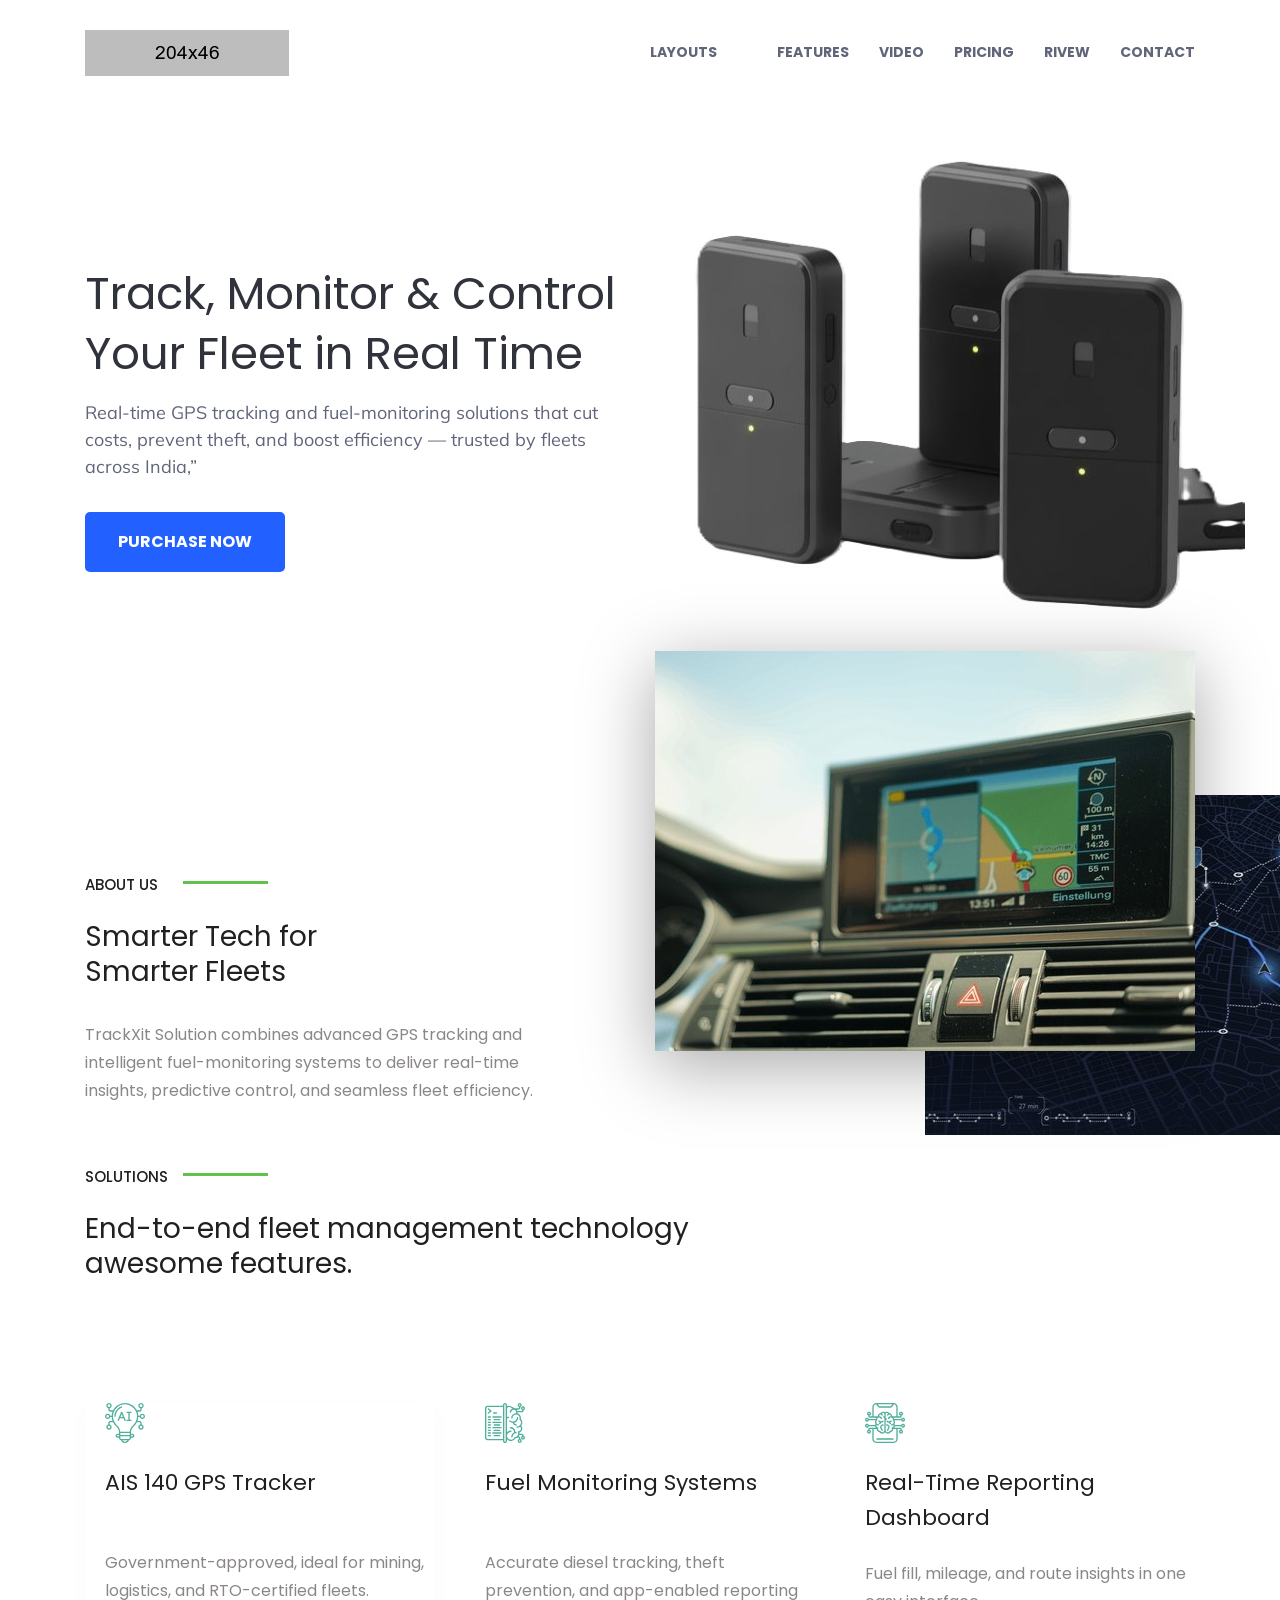
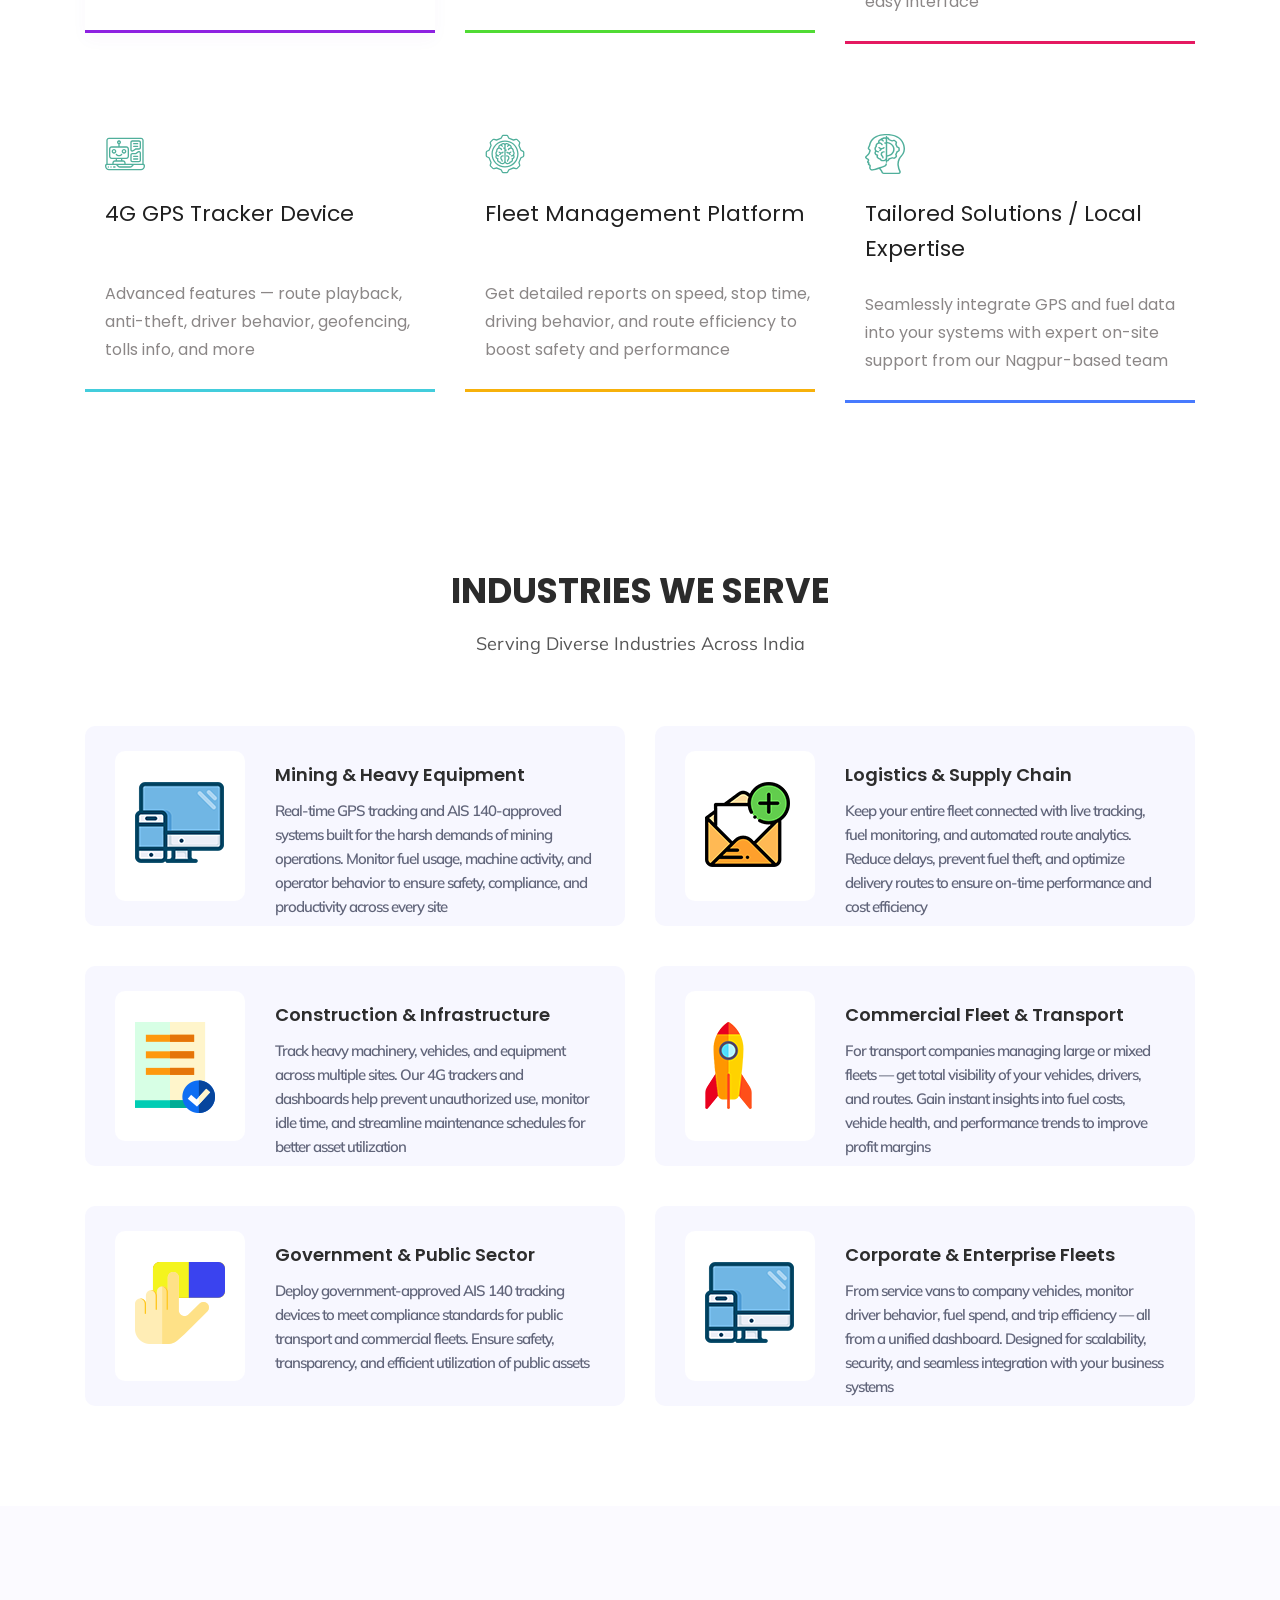
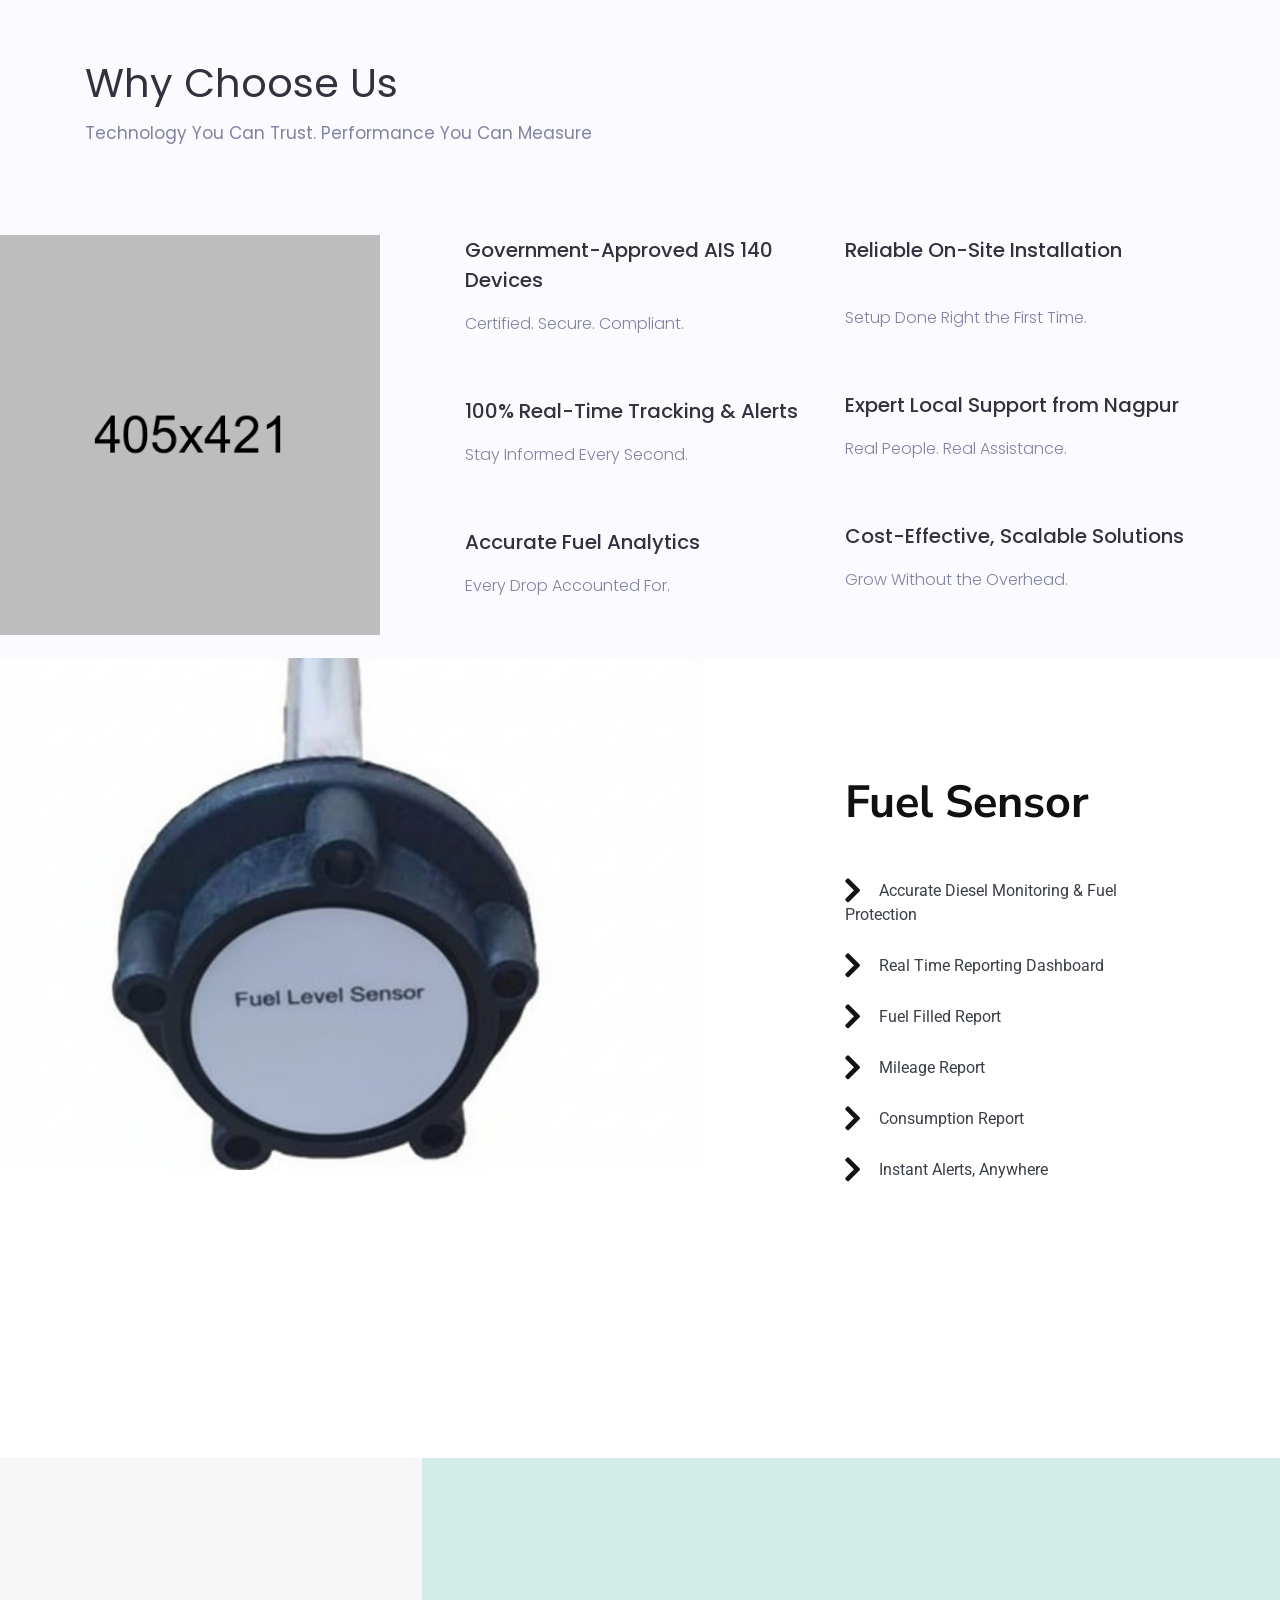
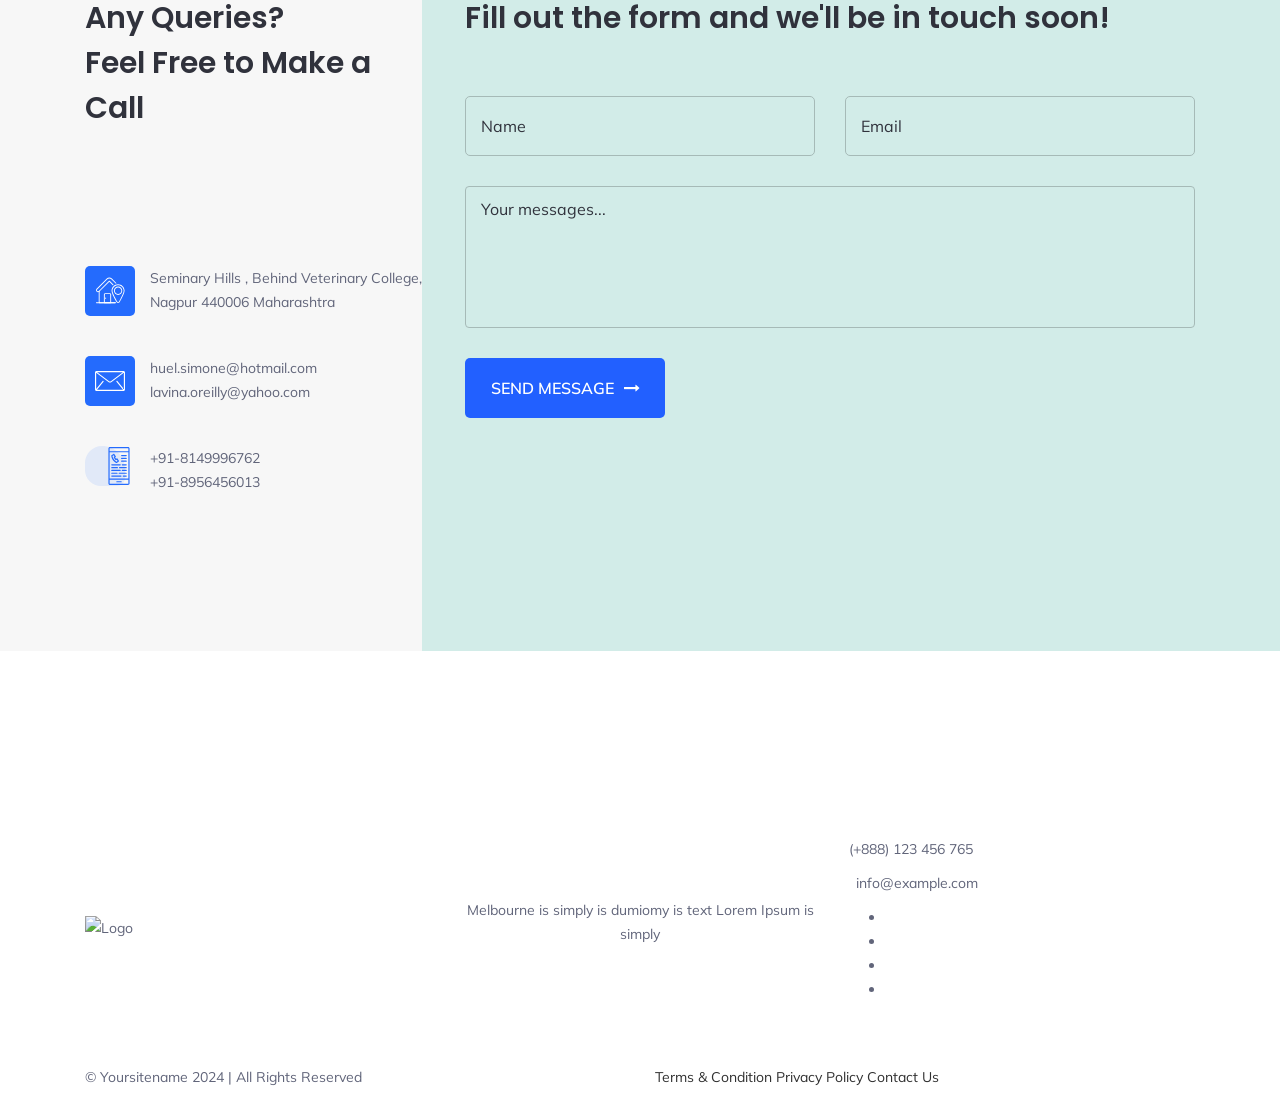
==== index.html @ 9ac04f07 "Add" ====
<!doctype html>
<html class="no-js" lang="zxx">

<head>
	<meta charset="utf-8">
	<meta http-equiv="x-ua-compatible" content="ie=edge">
	<meta name="description"
		content="bizes is a multipurpose buisness template suitable for agency, business, consultant, corporate, creative, finance, portfolio, startup, trading  or any other business website">
	<meta name="keywords" content="bizes, Bootstrap, Construction, finance, Real Estate, Corporate, Template ">
	<meta name="author" content="Masud Rana">
	<meta name="viewport" content="width=device-width, initial-scale=1">
	<!-- Site Title -->
	<title>TRACKXIT SOLUTION</title>
	<link rel=icon href="assets/img/gps.png" sizes="20x20" type="image/png">
	<!-- Favicon -->
	<!-- <link rel="shortcut icon" href="assets/img/favicon.ico" > -->
	<!-- All CSS Here -->
	<!-- Bootstrap 4.2.0 CSS -->
	<link rel="stylesheet" href="assets/css/bootstrap.min.css">
	<!-- This file contents all plugings CSS -->
	<link rel="stylesheet" href="assets/css/theme-plugins.css">
	<!-- Style CSS -->
	<link rel="stylesheet" href="style.css">
	<!-- Responsive CSS -->
	<link rel="stylesheet" href="assets/css/responsive.css">
</head>

<body>
	<!--[if lt IE 8]>
            <p class="browserupgrade">You are using an <strong>outdated</strong> browser. Please <a href="http://browsehappy.com/">upgrade your browser</a> to improve your experience.</p>
        <![endif]-->
	<!-- Start Wrapper -->
	<div class="wrapper drone">
		<!-- Start Header Area -->
		<header class="header-area primary-header">
			<div class="navigation-area">
				<div class="container">
					<div class="row">
						<div class="col-10 col-sm-2 col-md-3">
							<div class="logo">
								<a href="drone.html"><img src="assets/img/logo.png" alt="Logo"></a>
							</div>
						</div>
						<div class="col-2 col-sm-10 col-md-9">
							<!-- Start Bizes Nav -->
							<div class="main-menu-wrap">
								<nav class="bizes-nav">
									<ul class="menu">
										<li class="has-dropdown"><a href="#">Layouts</a>
											<ul><!-- Dropdown Items -->
												<li><a href="bike.html">bike</a></li>
												<li><a href="headphone.html">headphone</a></li>
												<li><a href="hoverboard.html">hoverboard</a></li>
												<li><a href="livecam.html">livecam</a></li>
												<li><a href="proapp.html">proapp</a></li>
												<li><a href="watch.html">watch</a></li>
											</ul>
										</li>
										<li class="has-dropdown"><a href="#features">features</a></li>
										<li> <a href="#video">Video</a></li>
										<li> <a href="#pricing">pricing</a></li>
										<li> <a href="#reviw">rivew</a></li>
										<li> <a href="#contact">contact</a></li>
									</ul>
								</nav>
							</div>
							<!-- End Bizes Nav -->
							<!-- Mobile Menu Active here. Don't Remove it -->
							<div class="mobile-menu-area"></div>
						</div>
					</div>
				</div>
			</div>
		</header>
		<!-- End Header Area -->
		<!-- Start hero area -->
		<div class="hero-area">
			<div class="container">
				<div class="row">
					<div class="col-md-6">
						<div class="hero-content-area">
							<h1>Track, Monitor & Control <br> Your Fleet in Real Time</h1>
							<p>Real-time GPS tracking and fuel-monitoring solutions that cut costs, prevent theft, and
								boost efficiency — trusted by fleets across India,” </p>
							<a href="#" class="filed-btn">PURCHASE NOW</a>
						</div>
					</div>
				</div>
			</div>
		</div>
		<!-- End hero area -->
		<!-- Start About Area -->
		<div class="watch-about-area" id="about">
			<div class="container">
				<div class="row">
					<div class="col-md-6 wow fadeInLeft" style="top: 20vh;">
						<div class="watch-about-content-wrap">
							<div class="watch-section-title">
								<h4>ABOUT US</h4>
								<h2>Smarter Tech for <br>Smarter Fleets</h2>
							</div>
							<div class="watch-about-content">
								<p>TrackXit Solution combines advanced GPS tracking and intelligent fuel-monitoring
									systems to deliver real-time insights, predictive control, and seamless fleet
									efficiency.</p>
							</div>
						</div>
					</div>
					<div class="col-md-6 wow fadeInRight">
						<div class="watch-about-img">
							<img src="assets/img/watch/car-gps-tracker-screen-road-600nw-2253533205.jpg" alt="">
						</div>
					</div>
				</div>
			</div>
		</div>
		<!-- End About Area -->
		<!-- Start products Area -->
		<div class="watch-features-area wow fadeInUp" id="features">
			<div class="container">
				<div class="row">
					<div class="col">
						<div class="watch-section-title">
							<h4>SOLUTIONS</h4>
							<h2>End-to-end fleet management technology<br> awesome features.</h2>
						</div>
					</div>
				</div>
				<div class="row">
					<div class="col-md-4">
						<div class="single-watch-feature one">
							<img src="assets/img/watch/8.svg" alt="">
							<h4>AIS 140 GPS Tracker</h4>
							<br>
							<p>Government-approved, ideal for mining, logistics, and RTO-certified fleets. </p>
						</div>
					</div>
					<div class="col-md-4">
						<div class="single-watch-feature two">
							<img src="assets/img/watch/7.svg" alt="">
							<h4>Fuel Monitoring Systems</h4>
							<br>
							<p>Accurate diesel tracking, theft prevention, and app-enabled reporting </p>
						</div>
					</div>
					<div class="col-md-4">
						<div class="single-watch-feature three">
							<img src="assets/img/watch/12.svg" alt="">
							<h4>Real-Time Reporting Dashboard</h4>
							<p>Fuel fill, mileage, and route insights in one easy interface </p>
						</div>
					</div>
					<div class="col-md-4">
						<div class="single-watch-feature four">
							<img src="assets/img/watch/9.svg" alt="">
							<h4>4G GPS Tracker Device</h4>
							<br>
							<p>Advanced features — route playback, anti-theft, driver behavior, geofencing, tolls info,
								and more</p>
						</div>
					</div>
					<div class="col-md-4">
						<div class="single-watch-feature five">
							<img src="assets/img/watch/10.svg" alt="">
							<h4>Fleet Management Platform</h4>
							<br>
							<p>Get detailed reports on speed, stop time, driving behavior, and route efficiency to boost
								safety and performance</p>
						</div>
					</div>
					<div class="col-md-4">
						<div class="single-watch-feature six">
							<img src="assets/img/watch/13.svg" alt="">
							<h4>Tailored Solutions / Local Expertise</h4>
							<p>Seamlessly integrate GPS and fuel data into your systems with expert on-site support from
								our Nagpur-based team </p>
						</div>
					</div>
				</div>
			</div>
		</div>
		<!-- End products Area -->
		<div class="prev-freature-area">
			<div class="container">
				<div class="row">
					<div class="col-md-8 offset-md-2 text-center">
						<h1>INDUSTRIES WE SERVE</h1>
						<p>Serving Diverse Industries Across India
						</p>
					</div>
				</div>
			</div>
		</div>
		<div class="features-content-area">
			<div class="container">
				<div class="row">
					<div class="col-md-6">
						<div class="prev-freure-single">
							<div class="prev-freure-img">
								<img src="assets/img/prev/respondive.png" alt="">
							</div>
							<div class="prev-freure-content">
								<h4>Mining & Heavy Equipment </h4>
								<p>Real-time GPS tracking and AIS 140-approved systems built for the harsh demands of
									mining operations. Monitor fuel usage, machine activity, and operator behavior to
									ensure safety, compliance, and productivity across every site</p>
							</div>
						</div>
					</div>
					<div class="col-md-6">
						<div class="prev-freure-single">
							<div class="prev-freure-img">
								<img src="assets/img/prev/contact.png" alt="">
							</div>
							<div class="prev-freure-content">
								<h4>Logistics & Supply Chain </h4>
								<p>Keep your entire fleet connected with live tracking, fuel monitoring, and automated
									route analytics. Reduce delays, prevent fuel theft, and optimize delivery routes to
									ensure on-time performance and cost efficiency</p>
							</div>
						</div>
					</div>
				</div>
				<div class="row">
					<div class="col-md-6">
						<div class="prev-freure-single">
							<div class="prev-freure-img">
								<img src="assets/img/prev/document.png" alt="">
							</div>
							<div class="prev-freure-content">
								<h4>Construction & Infrastructure </h4>
								<p>Track heavy machinery, vehicles, and equipment across multiple sites. Our 4G trackers
									and dashboards help prevent unauthorized use, monitor idle time, and streamline
									maintenance schedules for better asset utilization</p>
							</div>
						</div>
					</div>
					<div class="col-md-6">
						<div class="prev-freure-single">
							<div class="prev-freure-img">
								<img src="assets/img/prev/fast.png" alt="">
							</div>
							<div class="prev-freure-content">
								<h4>Commercial Fleet & Transport </h4>
								<p>For transport companies managing large or mixed fleets — get total visibility of your
									vehicles, drivers, and routes. Gain instant insights into fuel costs, vehicle
									health, and performance trends to improve profit margins</p>
							</div>
						</div>
					</div>
					<div class="col-md-6">
						<div class="prev-freure-single">
							<div class="prev-freure-img">
								<img src="assets/img/prev/click.png" alt="">
							</div>
							<div class="prev-freure-content">
								<h4>Government & Public Sector </h4>
								<p>Deploy government-approved AIS 140 tracking devices to meet compliance standards for
									public transport and commercial fleets. Ensure safety, transparency, and efficient
									utilization of public assets</p>
							</div>
						</div>
					</div>
					<div class="col-md-6">
						<div class="prev-freure-single">
							<div class="prev-freure-img">
								<img src="assets/img/prev/respondive.png" alt="">
							</div>
							<div class="prev-freure-content">
								<h4>Corporate & Enterprise Fleets </h4>
								<p>From service vans to company vehicles, monitor driver behavior, fuel spend, and trip
									efficiency — all from a unified dashboard. Designed for scalability, security, and
									seamless integration with your business systems</p>
							</div>
						</div>
					</div>
				</div>
			</div>
		</div>

		<!-- Start Features Area -->
		<div class="music-feature-area">
			<div class="container">
				<div class="row">
					<div class="col-md-6">
						<div class="music-section-title wow fadeInUp">
							<h2>Why Choose Us</h2>
							<p>Technology You Can Trust. Performance You Can Measure</p>
						</div>
					</div>
				</div>
				<div class="row">
					<div class="col-md-4">
						<div class="music-features-pro">
							<img src="assets/img/headphone/headphone2.png" alt="">
						</div>
					</div>
					<div class="col-md-4">
						<!-- Start singele feature -->
						<div class="music-single-feature">
							<h5>Government-Approved AIS 140 Devices</h5>
							<p>Certified. Secure. Compliant.</p>
						</div>
						<!-- End singele feature -->
						<!-- Start singele feature -->
						<div class="music-single-feature">
							<h5>100% Real-Time Tracking & Alerts</h5>
							<p>Stay Informed Every Second.</p>
						</div>
						<!-- End singele feature -->
						<!-- Start singele feature -->
						<div class="music-single-feature">
							<h5>Accurate Fuel Analytics</h5>
							<p>Every Drop Accounted For.
							</p>
						</div>
						<!-- End singele feature -->
					</div>
					<div class="col-md-4">
						<!-- Start singele feature -->
						<div class="music-single-feature">
							<h5>Reliable On-Site Installation</h5>
							<br>
							<p>Setup Done Right the First Time.</p>
						</div>
						<!-- End singele feature -->
						<!-- Start singele feature -->
						<div class="music-single-feature">
							<h5>Expert Local Support from Nagpur</h5>
							<p>Real People. Real Assistance.
							</p>
						</div>
						<!-- End singele feature -->
						<!-- Start singele feature -->
						<div class="music-single-feature">
							<h5>Cost-Effective, Scalable Solutions</h5>
							<p>Grow Without the Overhead.
							</p>
						</div>
						<!-- End singele feature -->
					</div>
				</div>
			</div>
		</div>
		<!-- End Features Area -->
		<!-- Start Features Area -->
		<div class="board-features-area">
			<div class="container">
				<div class="row">
					<div class="col-md-6 col-lg-8"></div>
					<div class="col-md-6 col-lg-4">
						<div class="board-features-content wow fadeInUp">
							<h2>Fuel Sensor </h2>
							<p><i class="fa fa-angle-right"></i>Accurate Diesel Monitoring & Fuel Protection</p>
							<p><i class="fa fa-angle-right"></i>Real Time Reporting Dashboard</p>
							<p><i class="fa fa-angle-right"></i>Fuel Filled Report</p>
							<p><i class="fa fa-angle-right"></i>Mileage Report</p>
							<p><i class="fa fa-angle-right"></i>Consumption Report</p>
							<p><i class="fa fa-angle-right"></i>Instant Alerts, Anywhere</p>
						</div>
					</div>
				</div>
			</div>
		</div>
		<!-- End Features Area -->
		<!-- Start Contact Area -->
		<div class="contact-area" id="contact">
			<div class="container">
				<div class="row">
					<div class="col-md-4 col-sm-5 wow fadeInLeft">
						<div class="section-title">
							<h2>Any Queries?<br> Feel Free to Make a Call</h2>
						</div>
						<div class="contact-left">
							<div class="single-contact">
								<p><span><img src="assets/img/contact/15.svg" alt=""></span>Seminary Hills
									, Behind Veterinary College, <br> Nagpur 440006 Maharashtra</p>
							</div>
							<div class="single-contact">
								<p><span><img src="assets/img/contact/14.svg" alt=""></span>
									huel.simone@hotmail.com <br>lavina.oreilly@yahoo.com</p>
							</div>
							<div class="single-contact">
								<p><span><img src="assets/img/contact/10.svg" alt=""></span>+91-8149996762
									<br> +91-8956456013
								</p>
							</div>
						</div>
					</div>
					<div class="col-md-8 col-sm-7 wow fadeInRight">
						<div class="section-title">
							<h2>Fill out the form and we'll be in touch soon!</h2>
						</div>
						<form action="#" class="contact-us-form drone">
							<!-- Start Single Field -->
							<div class="single-field half-field">
								<input type="text" class="form-control" id="usr" placeholder="Name">
							</div>
							<!-- End Single Field -->
							<!-- Start Single Field -->
							<div class="single-field half-field-last">
								<input type="email" class="form-control" id="email" placeholder="Email">
							</div>
							<!-- End Single Field -->
							<!-- Start Single Field -->
							<div class="single-field">
								<textarea class="form-control" rows="5" id="comment"
									placeholder="Your messages..."></textarea>
							</div>
							<!-- End Single Field -->
							<button class="btn btn-contact" type="submit">Send Message<i
									class="fa fa-long-arrow-right"></i></button>
						</form>
					</div>
				</div>
			</div>
		</div>
		<!-- End Contact Area -->
		<!-- footer area start -->
		<footer class="footer-area bg-black bg-cover">
			<div class="container">
				<div class="row align-items-center py-5">

					<!-- Left: Logo -->
					<div class="col-lg-4 col-md-4 text-start">
						<img src="assets/img/DIVINE WOLF (6).png" alt="Logo" class="footer-logo">
					</div>

					<!-- Center: Paragraph -->
					<div class="col-lg-4 col-md-4 text-center  footer-text">
						<p>Melbourne is simply is dumiomy is text Lorem Ipsum is simply</p>
					</div>

					<!-- Right: Contacts + Social -->
					<div class="col-lg-4 col-md-4 text-end footer-contact">
						<p><i class="fa fa-phone-alt"></i> (+888) 123 456 765</p>
						<p><i class="fas fa-envelope"></i> info@example.com</p>
						<ul class="social-media mt-2">
							<li><a href="assets/img/facebook.png"><i class="fab fa-facebook-f"></i></a></li>
							<li><a href="assets/img/twitter.png"><i class="fab fa-twitter"></i></a></li>
							<li><a href="assets/img/instagram.png"><i class="fab fa-instagram"></i></a></li>
							<li><a href="assets/img/youtube.png"><i class="fab fa-youtube"></i></a></li>
						</ul>
					</div>

				</div>
			</div>

			<div class="footer-bottom">
				<div class="container">
					<div class="row">
						<div class="col-md-6 align-self-center">
							<p>© Yoursitename 2024 | All Rights Reserved</p>
						</div>
						<div class="col-md-6 text-lg-end">
							<a href="#">Terms & Condition</a>
							<a href="#">Privacy Policy</a>
							<a href="#">Contact Us</a>
						</div>
					</div>
				</div>
			</div>
		</footer>
		<!-- footer area end -->
	</div>
	<!-- End Wrapper -->
	<!-- all js here -->
	<!-- jquery latest version -->
	<script src="assets/js/vendor/jquery-2.2.1.min.js"></script>
	<!-- bootstrap js -->
	<script src="assets/js/bootstrap.min.js"></script>
	<!-- plugins js -->
	<script src="assets/js/plugins.js"></script>
	<!-- main js -->
	<script src="assets/js/main.js"></script>
</body>

</html>
---- assets/css/theme-plugins.css ----
/*------------------------------------------------------------------------------
	Template  Name: Edifice Multipurpose Buisness Template;
	Template URI: www.bootitems.com
	Description: This is a multipurpose Business template;
	Author: Masud Rana
	Author URI: www.bootitems.com
	Version: 1.0  
    Note: This style file includes all external plugins css file.
-------------------------------------------------------------------------------
	CSS INDEX
============================================================
	1. Animate CSS
	2. Font Awesome
	3. Owl Carousel v2.2.1
	4. MeanMenu CSS
	5. venobox CSS
------------------------------------------------------------------------------- */
 /*=========================================
    1. Animate CSS
 ============================================ */
 @charset "UTF-8";


 /*!
 Animate.css - http://daneden.me/animate
 Licensed under the MIT license

 Copyright (c) 2013 Daniel Eden

 Permission is hereby granted, free of charge, to any person obtaining a copy of this software and associated documentation files (the "Software"), to deal in the Software without restriction, including without limitation the rights to use, copy, modify, merge, publish, distribute, sublicense, and/or sell copies of the Software, and to permit persons to whom the Software is furnished to do so, subject to the following conditions:

 The above copyright notice and this permission notice shall be included in all copies or substantial portions of the Software.

 THE SOFTWARE IS PROVIDED "AS IS", WITHOUT WARRANTY OF ANY KIND, EXPRESS OR IMPLIED, INCLUDING BUT NOT LIMITED TO THE WARRANTIES OF MERCHANTABILITY, FITNESS FOR A PARTICULAR PURPOSE AND NONINFRINGEMENT. IN NO EVENT SHALL THE AUTHORS OR COPYRIGHT HOLDERS BE LIABLE FOR ANY CLAIM, DAMAGES OR OTHER LIABILITY, WHETHER IN AN ACTION OF CONTRACT, TORT OR OTHERWISE, ARISING FROM, OUT OF OR IN CONNECTION WITH THE SOFTWARE OR THE USE OR OTHER DEALINGS IN THE SOFTWARE.
 */

 .animated {
   -webkit-animation-duration: 1s;
   animation-duration: 1s;
   -webkit-animation-fill-mode: both;
   animation-fill-mode: both;
 }

 .animated.hinge {
   -webkit-animation-duration: 2s;
   animation-duration: 2s;
 }

 @-webkit-keyframes bounce {
   0%, 20%, 50%, 80%, 100% {
     -webkit-transform: translateY(0);
     transform: translateY(0);
   }

   40% {
     -webkit-transform: translateY(-30px);
     transform: translateY(-30px);
   }

   60% {
     -webkit-transform: translateY(-15px);
     transform: translateY(-15px);
   }
 }

 @keyframes bounce {
   0%, 20%, 50%, 80%, 100% {
     -webkit-transform: translateY(0);
     -ms-transform: translateY(0);
     transform: translateY(0);
   }

   40% {
     -webkit-transform: translateY(-30px);
     -ms-transform: translateY(-30px);
     transform: translateY(-30px);
   }

   60% {
     -webkit-transform: translateY(-15px);
     -ms-transform: translateY(-15px);
     transform: translateY(-15px);
   }
 }

 .bounce {
   -webkit-animation-name: bounce;
   animation-name: bounce;
 }

 @-webkit-keyframes flash {
   0%, 50%, 100% {
     opacity: 1;
   }

   25%, 75% {
     opacity: 0;
   }
 }

 @keyframes flash {
   0%, 50%, 100% {
     opacity: 1;
   }

   25%, 75% {
     opacity: 0;
   }
 }

 .flash {
   -webkit-animation-name: flash;
   animation-name: flash;
 }

 /* originally authored by Nick Pettit - https://github.com/nickpettit/glide */

 @-webkit-keyframes pulse {
   0% {
     -webkit-transform: scale(1);
     transform: scale(1);
   }

   50% {
     -webkit-transform: scale(1.1);
     transform: scale(1.1);
   }

   100% {
     -webkit-transform: scale(1);
     transform: scale(1);
   }
 }

 @keyframes pulse {
   0% {
     -webkit-transform: scale(1);
     -ms-transform: scale(1);
     transform: scale(1);
   }

   50% {
     -webkit-transform: scale(1.1);
     -ms-transform: scale(1.1);
     transform: scale(1.1);
   }

   100% {
     -webkit-transform: scale(1);
     -ms-transform: scale(1);
     transform: scale(1);
   }
 }

 .pulse {
   -webkit-animation-name: pulse;
   animation-name: pulse;
 }

 @-webkit-keyframes shake {
   0%, 100% {
     -webkit-transform: translateX(0);
     transform: translateX(0);
   }

   10%, 30%, 50%, 70%, 90% {
     -webkit-transform: translateX(-10px);
     transform: translateX(-10px);
   }

   20%, 40%, 60%, 80% {
     -webkit-transform: translateX(10px);
     transform: translateX(10px);
   }
 }

 @keyframes shake {
   0%, 100% {
     -webkit-transform: translateX(0);
     -ms-transform: translateX(0);
     transform: translateX(0);
   }

   10%, 30%, 50%, 70%, 90% {
     -webkit-transform: translateX(-10px);
     -ms-transform: translateX(-10px);
     transform: translateX(-10px);
   }

   20%, 40%, 60%, 80% {
     -webkit-transform: translateX(10px);
     -ms-transform: translateX(10px);
     transform: translateX(10px);
   }
 }

 .shake {
   -webkit-animation-name: shake;
   animation-name: shake;
 }

 @-webkit-keyframes swing {
   20% {
     -webkit-transform: rotate(15deg);
     transform: rotate(15deg);
   }

   40% {
     -webkit-transform: rotate(-10deg);
     transform: rotate(-10deg);
   }

   60% {
     -webkit-transform: rotate(5deg);
     transform: rotate(5deg);
   }

   80% {
     -webkit-transform: rotate(-5deg);
     transform: rotate(-5deg);
   }

   100% {
     -webkit-transform: rotate(0deg);
     transform: rotate(0deg);
   }
 }

 @keyframes swing {
   20% {
     -webkit-transform: rotate(15deg);
     -ms-transform: rotate(15deg);
     transform: rotate(15deg);
   }

   40% {
     -webkit-transform: rotate(-10deg);
     -ms-transform: rotate(-10deg);
     transform: rotate(-10deg);
   }

   60% {
     -webkit-transform: rotate(5deg);
     -ms-transform: rotate(5deg);
     transform: rotate(5deg);
   }

   80% {
     -webkit-transform: rotate(-5deg);
     -ms-transform: rotate(-5deg);
     transform: rotate(-5deg);
   }

   100% {
     -webkit-transform: rotate(0deg);
     -ms-transform: rotate(0deg);
     transform: rotate(0deg);
   }
 }

 .swing {
   -webkit-transform-origin: top center;
   -ms-transform-origin: top center;
   transform-origin: top center;
   -webkit-animation-name: swing;
   animation-name: swing;
 }

 @-webkit-keyframes tada {
   0% {
     -webkit-transform: scale(1);
     transform: scale(1);
   }

   10%, 20% {
     -webkit-transform: scale(0.9) rotate(-3deg);
     transform: scale(0.9) rotate(-3deg);
   }

   30%, 50%, 70%, 90% {
     -webkit-transform: scale(1.1) rotate(3deg);
     transform: scale(1.1) rotate(3deg);
   }

   40%, 60%, 80% {
     -webkit-transform: scale(1.1) rotate(-3deg);
     transform: scale(1.1) rotate(-3deg);
   }

   100% {
     -webkit-transform: scale(1) rotate(0);
     transform: scale(1) rotate(0);
   }
 }

 @keyframes tada {
   0% {
     -webkit-transform: scale(1);
     -ms-transform: scale(1);
     transform: scale(1);
   }

   10%, 20% {
     -webkit-transform: scale(0.9) rotate(-3deg);
     -ms-transform: scale(0.9) rotate(-3deg);
     transform: scale(0.9) rotate(-3deg);
   }

   30%, 50%, 70%, 90% {
     -webkit-transform: scale(1.1) rotate(3deg);
     -ms-transform: scale(1.1) rotate(3deg);
     transform: scale(1.1) rotate(3deg);
   }

   40%, 60%, 80% {
     -webkit-transform: scale(1.1) rotate(-3deg);
     -ms-transform: scale(1.1) rotate(-3deg);
     transform: scale(1.1) rotate(-3deg);
   }

   100% {
     -webkit-transform: scale(1) rotate(0);
     -ms-transform: scale(1) rotate(0);
     transform: scale(1) rotate(0);
   }
 }

 .tada {
   -webkit-animation-name: tada;
   animation-name: tada;
 }

 /* originally authored by Nick Pettit - https://github.com/nickpettit/glide */

 @-webkit-keyframes wobble {
   0% {
     -webkit-transform: translateX(0%);
     transform: translateX(0%);
   }

   15% {
     -webkit-transform: translateX(-25%) rotate(-5deg);
     transform: translateX(-25%) rotate(-5deg);
   }

   30% {
     -webkit-transform: translateX(20%) rotate(3deg);
     transform: translateX(20%) rotate(3deg);
   }

   45% {
     -webkit-transform: translateX(-15%) rotate(-3deg);
     transform: translateX(-15%) rotate(-3deg);
   }

   60% {
     -webkit-transform: translateX(10%) rotate(2deg);
     transform: translateX(10%) rotate(2deg);
   }

   75% {
     -webkit-transform: translateX(-5%) rotate(-1deg);
     transform: translateX(-5%) rotate(-1deg);
   }

   100% {
     -webkit-transform: translateX(0%);
     transform: translateX(0%);
   }
 }

 @keyframes wobble {
   0% {
     -webkit-transform: translateX(0%);
     -ms-transform: translateX(0%);
     transform: translateX(0%);
   }

   15% {
     -webkit-transform: translateX(-25%) rotate(-5deg);
     -ms-transform: translateX(-25%) rotate(-5deg);
     transform: translateX(-25%) rotate(-5deg);
   }

   30% {
     -webkit-transform: translateX(20%) rotate(3deg);
     -ms-transform: translateX(20%) rotate(3deg);
     transform: translateX(20%) rotate(3deg);
   }

   45% {
     -webkit-transform: translateX(-15%) rotate(-3deg);
     -ms-transform: translateX(-15%) rotate(-3deg);
     transform: translateX(-15%) rotate(-3deg);
   }

   60% {
     -webkit-transform: translateX(10%) rotate(2deg);
     -ms-transform: translateX(10%) rotate(2deg);
     transform: translateX(10%) rotate(2deg);
   }

   75% {
     -webkit-transform: translateX(-5%) rotate(-1deg);
     -ms-transform: translateX(-5%) rotate(-1deg);
     transform: translateX(-5%) rotate(-1deg);
   }

   100% {
     -webkit-transform: translateX(0%);
     -ms-transform: translateX(0%);
     transform: translateX(0%);
   }
 }

 .wobble {
   -webkit-animation-name: wobble;
   animation-name: wobble;
 }

 @-webkit-keyframes bounceIn {
   0% {
     opacity: 0;
     -webkit-transform: scale(.3);
     transform: scale(.3);
   }

   50% {
     opacity: 1;
     -webkit-transform: scale(1.05);
     transform: scale(1.05);
   }

   70% {
     -webkit-transform: scale(.9);
     transform: scale(.9);
   }

   100% {
     -webkit-transform: scale(1);
     transform: scale(1);
   }
 }

 @keyframes bounceIn {
   0% {
     opacity: 0;
     -webkit-transform: scale(.3);
     -ms-transform: scale(.3);
     transform: scale(.3);
   }

   50% {
     opacity: 1;
     -webkit-transform: scale(1.05);
     -ms-transform: scale(1.05);
     transform: scale(1.05);
   }

   70% {
     -webkit-transform: scale(.9);
     -ms-transform: scale(.9);
     transform: scale(.9);
   }

   100% {
     -webkit-transform: scale(1);
     -ms-transform: scale(1);
     transform: scale(1);
   }
 }

 .bounceIn {
   -webkit-animation-name: bounceIn;
   animation-name: bounceIn;
 }

 @-webkit-keyframes bounceInDown {
   0% {
     opacity: 0;
     -webkit-transform: translateY(-2000px);
     transform: translateY(-2000px);
   }

   60% {
     opacity: 1;
     -webkit-transform: translateY(30px);
     transform: translateY(30px);
   }

   80% {
     -webkit-transform: translateY(-10px);
     transform: translateY(-10px);
   }

   100% {
     -webkit-transform: translateY(0);
     transform: translateY(0);
   }
 }

 @keyframes bounceInDown {
   0% {
     opacity: 0;
     -webkit-transform: translateY(-2000px);
     -ms-transform: translateY(-2000px);
     transform: translateY(-2000px);
   }

   60% {
     opacity: 1;
     -webkit-transform: translateY(30px);
     -ms-transform: translateY(30px);
     transform: translateY(30px);
   }

   80% {
     -webkit-transform: translateY(-10px);
     -ms-transform: translateY(-10px);
     transform: translateY(-10px);
   }

   100% {
     -webkit-transform: translateY(0);
     -ms-transform: translateY(0);
     transform: translateY(0);
   }
 }

 .bounceInDown {
   -webkit-animation-name: bounceInDown;
   animation-name: bounceInDown;
 }

 @-webkit-keyframes bounceInLeft {
   0% {
     opacity: 0;
     -webkit-transform: translateX(-2000px);
     transform: translateX(-2000px);
   }

   60% {
     opacity: 1;
     -webkit-transform: translateX(30px);
     transform: translateX(30px);
   }

   80% {
     -webkit-transform: translateX(-10px);
     transform: translateX(-10px);
   }

   100% {
     -webkit-transform: translateX(0);
     transform: translateX(0);
   }
 }

 @keyframes bounceInLeft {
   0% {
     opacity: 0;
     -webkit-transform: translateX(-2000px);
     -ms-transform: translateX(-2000px);
     transform: translateX(-2000px);
   }

   60% {
     opacity: 1;
     -webkit-transform: translateX(30px);
     -ms-transform: translateX(30px);
     transform: translateX(30px);
   }

   80% {
     -webkit-transform: translateX(-10px);
     -ms-transform: translateX(-10px);
     transform: translateX(-10px);
   }

   100% {
     -webkit-transform: translateX(0);
     -ms-transform: translateX(0);
     transform: translateX(0);
   }
 }

 .bounceInLeft {
   -webkit-animation-name: bounceInLeft;
   animation-name: bounceInLeft;
 }

 @-webkit-keyframes bounceInRight {
   0% {
     opacity: 0;
     -webkit-transform: translateX(2000px);
     transform: translateX(2000px);
   }

   60% {
     opacity: 1;
     -webkit-transform: translateX(-30px);
     transform: translateX(-30px);
   }

   80% {
     -webkit-transform: translateX(10px);
     transform: translateX(10px);
   }

   100% {
     -webkit-transform: translateX(0);
     transform: translateX(0);
   }
 }

 @keyframes bounceInRight {
   0% {
     opacity: 0;
     -webkit-transform: translateX(2000px);
     -ms-transform: translateX(2000px);
     transform: translateX(2000px);
   }

   60% {
     opacity: 1;
     -webkit-transform: translateX(-30px);
     -ms-transform: translateX(-30px);
     transform: translateX(-30px);
   }

   80% {
     -webkit-transform: translateX(10px);
     -ms-transform: translateX(10px);
     transform: translateX(10px);
   }

   100% {
     -webkit-transform: translateX(0);
     -ms-transform: translateX(0);
     transform: translateX(0);
   }
 }

 .bounceInRight {
   -webkit-animation-name: bounceInRight;
   animation-name: bounceInRight;
 }

 @-webkit-keyframes bounceInUp {
   0% {
     opacity: 0;
     -webkit-transform: translateY(2000px);
     transform: translateY(2000px);
   }

   60% {
     opacity: 1;
     -webkit-transform: translateY(-30px);
     transform: translateY(-30px);
   }

   80% {
     -webkit-transform: translateY(10px);
     transform: translateY(10px);
   }

   100% {
     -webkit-transform: translateY(0);
     transform: translateY(0);
   }
 }

 @keyframes bounceInUp {
   0% {
     opacity: 0;
     -webkit-transform: translateY(2000px);
     -ms-transform: translateY(2000px);
     transform: translateY(2000px);
   }

   60% {
     opacity: 1;
     -webkit-transform: translateY(-30px);
     -ms-transform: translateY(-30px);
     transform: translateY(-30px);
   }

   80% {
     -webkit-transform: translateY(10px);
     -ms-transform: translateY(10px);
     transform: translateY(10px);
   }

   100% {
     -webkit-transform: translateY(0);
     -ms-transform: translateY(0);
     transform: translateY(0);
   }
 }

 .bounceInUp {
   -webkit-animation-name: bounceInUp;
   animation-name: bounceInUp;
 }

 @-webkit-keyframes bounceOut {
   0% {
     -webkit-transform: scale(1);
     transform: scale(1);
   }

   25% {
     -webkit-transform: scale(.95);
     transform: scale(.95);
   }

   50% {
     opacity: 1;
     -webkit-transform: scale(1.1);
     transform: scale(1.1);
   }

   100% {
     opacity: 0;
     -webkit-transform: scale(.3);
     transform: scale(.3);
   }
 }

 @keyframes bounceOut {
   0% {
     -webkit-transform: scale(1);
     -ms-transform: scale(1);
     transform: scale(1);
   }

   25% {
     -webkit-transform: scale(.95);
     -ms-transform: scale(.95);
     transform: scale(.95);
   }

   50% {
     opacity: 1;
     -webkit-transform: scale(1.1);
     -ms-transform: scale(1.1);
     transform: scale(1.1);
   }

   100% {
     opacity: 0;
     -webkit-transform: scale(.3);
     -ms-transform: scale(.3);
     transform: scale(.3);
   }
 }

 .bounceOut {
   -webkit-animation-name: bounceOut;
   animation-name: bounceOut;
 }

 @-webkit-keyframes bounceOutDown {
   0% {
     -webkit-transform: translateY(0);
     transform: translateY(0);
   }

   20% {
     opacity: 1;
     -webkit-transform: translateY(-20px);
     transform: translateY(-20px);
   }

   100% {
     opacity: 0;
     -webkit-transform: translateY(2000px);
     transform: translateY(2000px);
   }
 }

 @keyframes bounceOutDown {
   0% {
     -webkit-transform: translateY(0);
     -ms-transform: translateY(0);
     transform: translateY(0);
   }

   20% {
     opacity: 1;
     -webkit-transform: translateY(-20px);
     -ms-transform: translateY(-20px);
     transform: translateY(-20px);
   }

   100% {
     opacity: 0;
     -webkit-transform: translateY(2000px);
     -ms-transform: translateY(2000px);
     transform: translateY(2000px);
   }
 }

 .bounceOutDown {
   -webkit-animation-name: bounceOutDown;
   animation-name: bounceOutDown;
 }

 @-webkit-keyframes bounceOutLeft {
   0% {
     -webkit-transform: translateX(0);
     transform: translateX(0);
   }

   20% {
     opacity: 1;
     -webkit-transform: translateX(20px);
     transform: translateX(20px);
   }

   100% {
     opacity: 0;
     -webkit-transform: translateX(-2000px);
     transform: translateX(-2000px);
   }
 }

 @keyframes bounceOutLeft {
   0% {
     -webkit-transform: translateX(0);
     -ms-transform: translateX(0);
     transform: translateX(0);
   }

   20% {
     opacity: 1;
     -webkit-transform: translateX(20px);
     -ms-transform: translateX(20px);
     transform: translateX(20px);
   }

   100% {
     opacity: 0;
     -webkit-transform: translateX(-2000px);
     -ms-transform: translateX(-2000px);
     transform: translateX(-2000px);
   }
 }

 .bounceOutLeft {
   -webkit-animation-name: bounceOutLeft;
   animation-name: bounceOutLeft;
 }

 @-webkit-keyframes bounceOutRight {
   0% {
     -webkit-transform: translateX(0);
     transform: translateX(0);
   }

   20% {
     opacity: 1;
     -webkit-transform: translateX(-20px);
     transform: translateX(-20px);
   }

   100% {
     opacity: 0;
     -webkit-transform: translateX(2000px);
     transform: translateX(2000px);
   }
 }

 @keyframes bounceOutRight {
   0% {
     -webkit-transform: translateX(0);
     -ms-transform: translateX(0);
     transform: translateX(0);
   }

   20% {
     opacity: 1;
     -webkit-transform: translateX(-20px);
     -ms-transform: translateX(-20px);
     transform: translateX(-20px);
   }

   100% {
     opacity: 0;
     -webkit-transform: translateX(2000px);
     -ms-transform: translateX(2000px);
     transform: translateX(2000px);
   }
 }

 .bounceOutRight {
   -webkit-animation-name: bounceOutRight;
   animation-name: bounceOutRight;
 }

 @-webkit-keyframes bounceOutUp {
   0% {
     -webkit-transform: translateY(0);
     transform: translateY(0);
   }

   20% {
     opacity: 1;
     -webkit-transform: translateY(20px);
     transform: translateY(20px);
   }

   100% {
     opacity: 0;
     -webkit-transform: translateY(-2000px);
     transform: translateY(-2000px);
   }
 }

 @keyframes bounceOutUp {
   0% {
     -webkit-transform: translateY(0);
     -ms-transform: translateY(0);
     transform: translateY(0);
   }

   20% {
     opacity: 1;
     -webkit-transform: translateY(20px);
     -ms-transform: translateY(20px);
     transform: translateY(20px);
   }

   100% {
     opacity: 0;
     -webkit-transform: translateY(-2000px);
     -ms-transform: translateY(-2000px);
     transform: translateY(-2000px);
   }
 }

 .bounceOutUp {
   -webkit-animation-name: bounceOutUp;
   animation-name: bounceOutUp;
 }

 @-webkit-keyframes fadeIn {
   0% {
     opacity: 0;
   }

   100% {
     opacity: 1;
   }
 }

 @keyframes fadeIn {
   0% {
     opacity: 0;
   }

   100% {
     opacity: 1;
   }
 }

 .fadeIn {
   -webkit-animation-name: fadeIn;
   animation-name: fadeIn;
 }

 @-webkit-keyframes fadeInDown {
   0% {
     opacity: 0;
     -webkit-transform: translateY(-20px);
     transform: translateY(-20px);
   }

   100% {
     opacity: 1;
     -webkit-transform: translateY(0);
     transform: translateY(0);
   }
 }

 @keyframes fadeInDown {
   0% {
     opacity: 0;
     -webkit-transform: translateY(-20px);
     -ms-transform: translateY(-20px);
     transform: translateY(-20px);
   }

   100% {
     opacity: 1;
     -webkit-transform: translateY(0);
     -ms-transform: translateY(0);
     transform: translateY(0);
   }
 }

 .fadeInDown {
   -webkit-animation-name: fadeInDown;
   animation-name: fadeInDown;
 }

 @-webkit-keyframes fadeInDownBig {
   0% {
     opacity: 0;
     -webkit-transform: translateY(-2000px);
     transform: translateY(-2000px);
   }

   100% {
     opacity: 1;
     -webkit-transform: translateY(0);
     transform: translateY(0);
   }
 }

 @keyframes fadeInDownBig {
   0% {
     opacity: 0;
     -webkit-transform: translateY(-2000px);
     -ms-transform: translateY(-2000px);
     transform: translateY(-2000px);
   }

   100% {
     opacity: 1;
     -webkit-transform: translateY(0);
     -ms-transform: translateY(0);
     transform: translateY(0);
   }
 }

 .fadeInDownBig {
   -webkit-animation-name: fadeInDownBig;
   animation-name: fadeInDownBig;
 }

 @-webkit-keyframes fadeInLeft {
   0% {
     opacity: 0;
     -webkit-transform: translateX(-20px);
     transform: translateX(-20px);
   }

   100% {
     opacity: 1;
     -webkit-transform: translateX(0);
     transform: translateX(0);
   }
 }

 @keyframes fadeInLeft {
   0% {
     opacity: 0;
     -webkit-transform: translateX(-20px);
     -ms-transform: translateX(-20px);
     transform: translateX(-20px);
   }

   100% {
     opacity: 1;
     -webkit-transform: translateX(0);
     -ms-transform: translateX(0);
     transform: translateX(0);
   }
 }

 .fadeInLeft {
   -webkit-animation-name: fadeInLeft;
   animation-name: fadeInLeft;
 }

 @-webkit-keyframes fadeInLeftBig {
   0% {
     opacity: 0;
     -webkit-transform: translateX(-2000px);
     transform: translateX(-2000px);
   }

   100% {
     opacity: 1;
     -webkit-transform: translateX(0);
     transform: translateX(0);
   }
 }

 @keyframes fadeInLeftBig {
   0% {
     opacity: 0;
     -webkit-transform: translateX(-2000px);
     -ms-transform: translateX(-2000px);
     transform: translateX(-2000px);
   }

   100% {
     opacity: 1;
     -webkit-transform: translateX(0);
     -ms-transform: translateX(0);
     transform: translateX(0);
   }
 }

 .fadeInLeftBig {
   -webkit-animation-name: fadeInLeftBig;
   animation-name: fadeInLeftBig;
 }

 @-webkit-keyframes fadeInRight {
   0% {
     opacity: 0;
     -webkit-transform: translateX(20px);
     transform: translateX(20px);
   }

   100% {
     opacity: 1;
     -webkit-transform: translateX(0);
     transform: translateX(0);
   }
 }

 @keyframes fadeInRight {
   0% {
     opacity: 0;
     -webkit-transform: translateX(20px);
     -ms-transform: translateX(20px);
     transform: translateX(20px);
   }

   100% {
     opacity: 1;
     -webkit-transform: translateX(0);
     -ms-transform: translateX(0);
     transform: translateX(0);
   }
 }

 .fadeInRight {
   -webkit-animation-name: fadeInRight;
   animation-name: fadeInRight;
 }

 @-webkit-keyframes fadeInRightBig {
   0% {
     opacity: 0;
     -webkit-transform: translateX(2000px);
     transform: translateX(2000px);
   }

   100% {
     opacity: 1;
     -webkit-transform: translateX(0);
     transform: translateX(0);
   }
 }

 @keyframes fadeInRightBig {
   0% {
     opacity: 0;
     -webkit-transform: translateX(2000px);
     -ms-transform: translateX(2000px);
     transform: translateX(2000px);
   }

   100% {
     opacity: 1;
     -webkit-transform: translateX(0);
     -ms-transform: translateX(0);
     transform: translateX(0);
   }
 }

 .fadeInRightBig {
   -webkit-animation-name: fadeInRightBig;
   animation-name: fadeInRightBig;
 }

 @-webkit-keyframes fadeInUp {
   0% {
     opacity: 0;
     -webkit-transform: translateY(20px);
     transform: translateY(20px);
   }

   100% {
     opacity: 1;
     -webkit-transform: translateY(0);
     transform: translateY(0);
   }
 }

 @keyframes fadeInUp {
   0% {
     opacity: 0;
     -webkit-transform: translateY(20px);
     -ms-transform: translateY(20px);
     transform: translateY(20px);
   }

   100% {
     opacity: 1;
     -webkit-transform: translateY(0);
     -ms-transform: translateY(0);
     transform: translateY(0);
   }
 }

 .fadeInUp {
   -webkit-animation-name: fadeInUp;
   animation-name: fadeInUp;
 }

 @-webkit-keyframes fadeInUpBig {
   0% {
     opacity: 0;
     -webkit-transform: translateY(2000px);
     transform: translateY(2000px);
   }

   100% {
     opacity: 1;
     -webkit-transform: translateY(0);
     transform: translateY(0);
   }
 }

 @keyframes fadeInUpBig {
   0% {
     opacity: 0;
     -webkit-transform: translateY(2000px);
     -ms-transform: translateY(2000px);
     transform: translateY(2000px);
   }

   100% {
     opacity: 1;
     -webkit-transform: translateY(0);
     -ms-transform: translateY(0);
     transform: translateY(0);
   }
 }

 .fadeInUpBig {
   -webkit-animation-name: fadeInUpBig;
   animation-name: fadeInUpBig;
 }

 @-webkit-keyframes fadeOut {
   0% {
     opacity: 1;
   }

   100% {
     opacity: 0;
   }
 }

 @keyframes fadeOut {
   0% {
     opacity: 1;
   }

   100% {
     opacity: 0;
   }
 }

 .fadeOut {
   -webkit-animation-name: fadeOut;
   animation-name: fadeOut;
 }

 @-webkit-keyframes fadeOutDown {
   0% {
     opacity: 1;
     -webkit-transform: translateY(0);
     transform: translateY(0);
   }

   100% {
     opacity: 0;
     -webkit-transform: translateY(20px);
     transform: translateY(20px);
   }
 }

 @keyframes fadeOutDown {
   0% {
     opacity: 1;
     -webkit-transform: translateY(0);
     -ms-transform: translateY(0);
     transform: translateY(0);
   }

   100% {
     opacity: 0;
     -webkit-transform: translateY(20px);
     -ms-transform: translateY(20px);
     transform: translateY(20px);
   }
 }

 .fadeOutDown {
   -webkit-animation-name: fadeOutDown;
   animation-name: fadeOutDown;
 }

 @-webkit-keyframes fadeOutDownBig {
   0% {
     opacity: 1;
     -webkit-transform: translateY(0);
     transform: translateY(0);
   }

   100% {
     opacity: 0;
     -webkit-transform: translateY(2000px);
     transform: translateY(2000px);
   }
 }

 @keyframes fadeOutDownBig {
   0% {
     opacity: 1;
     -webkit-transform: translateY(0);
     -ms-transform: translateY(0);
     transform: translateY(0);
   }

   100% {
     opacity: 0;
     -webkit-transform: translateY(2000px);
     -ms-transform: translateY(2000px);
     transform: translateY(2000px);
   }
 }

 .fadeOutDownBig {
   -webkit-animation-name: fadeOutDownBig;
   animation-name: fadeOutDownBig;
 }

 @-webkit-keyframes fadeOutLeft {
   0% {
     opacity: 1;
     -webkit-transform: translateX(0);
     transform: translateX(0);
   }

   100% {
     opacity: 0;
     -webkit-transform: translateX(-20px);
     transform: translateX(-20px);
   }
 }

 @keyframes fadeOutLeft {
   0% {
     opacity: 1;
     -webkit-transform: translateX(0);
     -ms-transform: translateX(0);
     transform: translateX(0);
   }

   100% {
     opacity: 0;
     -webkit-transform: translateX(-20px);
     -ms-transform: translateX(-20px);
     transform: translateX(-20px);
   }
 }

 .fadeOutLeft {
   -webkit-animation-name: fadeOutLeft;
   animation-name: fadeOutLeft;
 }

 @-webkit-keyframes fadeOutLeftBig {
   0% {
     opacity: 1;
     -webkit-transform: translateX(0);
     transform: translateX(0);
   }

   100% {
     opacity: 0;
     -webkit-transform: translateX(-2000px);
     transform: translateX(-2000px);
   }
 }

 @keyframes fadeOutLeftBig {
   0% {
     opacity: 1;
     -webkit-transform: translateX(0);
     -ms-transform: translateX(0);
     transform: translateX(0);
   }

   100% {
     opacity: 0;
     -webkit-transform: translateX(-2000px);
     -ms-transform: translateX(-2000px);
     transform: translateX(-2000px);
   }
 }

 .fadeOutLeftBig {
   -webkit-animation-name: fadeOutLeftBig;
   animation-name: fadeOutLeftBig;
 }

 @-webkit-keyframes fadeOutRight {
   0% {
     opacity: 1;
     -webkit-transform: translateX(0);
     transform: translateX(0);
   }

   100% {
     opacity: 0;
     -webkit-transform: translateX(20px);
     transform: translateX(20px);
   }
 }

 @keyframes fadeOutRight {
   0% {
     opacity: 1;
     -webkit-transform: translateX(0);
     -ms-transform: translateX(0);
     transform: translateX(0);
   }

   100% {
     opacity: 0;
     -webkit-transform: translateX(20px);
     -ms-transform: translateX(20px);
     transform: translateX(20px);
   }
 }

 .fadeOutRight {
   -webkit-animation-name: fadeOutRight;
   animation-name: fadeOutRight;
 }

 @-webkit-keyframes fadeOutRightBig {
   0% {
     opacity: 1;
     -webkit-transform: translateX(0);
     transform: translateX(0);
   }

   100% {
     opacity: 0;
     -webkit-transform: translateX(2000px);
     transform: translateX(2000px);
   }
 }

 @keyframes fadeOutRightBig {
   0% {
     opacity: 1;
     -webkit-transform: translateX(0);
     -ms-transform: translateX(0);
     transform: translateX(0);
   }

   100% {
     opacity: 0;
     -webkit-transform: translateX(2000px);
     -ms-transform: translateX(2000px);
     transform: translateX(2000px);
   }
 }

 .fadeOutRightBig {
   -webkit-animation-name: fadeOutRightBig;
   animation-name: fadeOutRightBig;
 }

 @-webkit-keyframes fadeOutUp {
   0% {
     opacity: 1;
     -webkit-transform: translateY(0);
     transform: translateY(0);
   }

   100% {
     opacity: 0;
     -webkit-transform: translateY(-20px);
     transform: translateY(-20px);
   }
 }

 @keyframes fadeOutUp {
   0% {
     opacity: 1;
     -webkit-transform: translateY(0);
     -ms-transform: translateY(0);
     transform: translateY(0);
   }

   100% {
     opacity: 0;
     -webkit-transform: translateY(-20px);
     -ms-transform: translateY(-20px);
     transform: translateY(-20px);
   }
 }

 .fadeOutUp {
   -webkit-animation-name: fadeOutUp;
   animation-name: fadeOutUp;
 }

 @-webkit-keyframes fadeOutUpBig {
   0% {
     opacity: 1;
     -webkit-transform: translateY(0);
     transform: translateY(0);
   }

   100% {
     opacity: 0;
     -webkit-transform: translateY(-2000px);
     transform: translateY(-2000px);
   }
 }

 @keyframes fadeOutUpBig {
   0% {
     opacity: 1;
     -webkit-transform: translateY(0);
     -ms-transform: translateY(0);
     transform: translateY(0);
   }

   100% {
     opacity: 0;
     -webkit-transform: translateY(-2000px);
     -ms-transform: translateY(-2000px);
     transform: translateY(-2000px);
   }
 }

 .fadeOutUpBig {
   -webkit-animation-name: fadeOutUpBig;
   animation-name: fadeOutUpBig;
 }

 @-webkit-keyframes flip {
   0% {
     -webkit-transform: perspective(400px) translateZ(0) rotateY(0) scale(1);
     transform: perspective(400px) translateZ(0) rotateY(0) scale(1);
     -webkit-animation-timing-function: ease-out;
     animation-timing-function: ease-out;
   }

   40% {
     -webkit-transform: perspective(400px) translateZ(150px) rotateY(170deg) scale(1);
     transform: perspective(400px) translateZ(150px) rotateY(170deg) scale(1);
     -webkit-animation-timing-function: ease-out;
     animation-timing-function: ease-out;
   }

   50% {
     -webkit-transform: perspective(400px) translateZ(150px) rotateY(190deg) scale(1);
     transform: perspective(400px) translateZ(150px) rotateY(190deg) scale(1);
     -webkit-animation-timing-function: ease-in;
     animation-timing-function: ease-in;
   }

   80% {
     -webkit-transform: perspective(400px) translateZ(0) rotateY(360deg) scale(.95);
     transform: perspective(400px) translateZ(0) rotateY(360deg) scale(.95);
     -webkit-animation-timing-function: ease-in;
     animation-timing-function: ease-in;
   }

   100% {
     -webkit-transform: perspective(400px) translateZ(0) rotateY(360deg) scale(1);
     transform: perspective(400px) translateZ(0) rotateY(360deg) scale(1);
     -webkit-animation-timing-function: ease-in;
     animation-timing-function: ease-in;
   }
 }

 @keyframes flip {
   0% {
     -webkit-transform: perspective(400px) translateZ(0) rotateY(0) scale(1);
     -ms-transform: perspective(400px) translateZ(0) rotateY(0) scale(1);
     transform: perspective(400px) translateZ(0) rotateY(0) scale(1);
     -webkit-animation-timing-function: ease-out;
     animation-timing-function: ease-out;
   }

   40% {
     -webkit-transform: perspective(400px) translateZ(150px) rotateY(170deg) scale(1);
     -ms-transform: perspective(400px) translateZ(150px) rotateY(170deg) scale(1);
     transform: perspective(400px) translateZ(150px) rotateY(170deg) scale(1);
     -webkit-animation-timing-function: ease-out;
     animation-timing-function: ease-out;
   }

   50% {
     -webkit-transform: perspective(400px) translateZ(150px) rotateY(190deg) scale(1);
     -ms-transform: perspective(400px) translateZ(150px) rotateY(190deg) scale(1);
     transform: perspective(400px) translateZ(150px) rotateY(190deg) scale(1);
     -webkit-animation-timing-function: ease-in;
     animation-timing-function: ease-in;
   }

   80% {
     -webkit-transform: perspective(400px) translateZ(0) rotateY(360deg) scale(.95);
     -ms-transform: perspective(400px) translateZ(0) rotateY(360deg) scale(.95);
     transform: perspective(400px) translateZ(0) rotateY(360deg) scale(.95);
     -webkit-animation-timing-function: ease-in;
     animation-timing-function: ease-in;
   }

   100% {
     -webkit-transform: perspective(400px) translateZ(0) rotateY(360deg) scale(1);
     -ms-transform: perspective(400px) translateZ(0) rotateY(360deg) scale(1);
     transform: perspective(400px) translateZ(0) rotateY(360deg) scale(1);
     -webkit-animation-timing-function: ease-in;
     animation-timing-function: ease-in;
   }
 }

 .animated.flip {
   -webkit-backface-visibility: visible;
   -ms-backface-visibility: visible;
   backface-visibility: visible;
   -webkit-animation-name: flip;
   animation-name: flip;
 }

 @-webkit-keyframes flipInX {
   0% {
     -webkit-transform: perspective(400px) rotateX(90deg);
     transform: perspective(400px) rotateX(90deg);
     opacity: 0;
   }

   40% {
     -webkit-transform: perspective(400px) rotateX(-10deg);
     transform: perspective(400px) rotateX(-10deg);
   }

   70% {
     -webkit-transform: perspective(400px) rotateX(10deg);
     transform: perspective(400px) rotateX(10deg);
   }

   100% {
     -webkit-transform: perspective(400px) rotateX(0deg);
     transform: perspective(400px) rotateX(0deg);
     opacity: 1;
   }
 }

 @keyframes flipInX {
   0% {
     -webkit-transform: perspective(400px) rotateX(90deg);
     -ms-transform: perspective(400px) rotateX(90deg);
     transform: perspective(400px) rotateX(90deg);
     opacity: 0;
   }

   40% {
     -webkit-transform: perspective(400px) rotateX(-10deg);
     -ms-transform: perspective(400px) rotateX(-10deg);
     transform: perspective(400px) rotateX(-10deg);
   }

   70% {
     -webkit-transform: perspective(400px) rotateX(10deg);
     -ms-transform: perspective(400px) rotateX(10deg);
     transform: perspective(400px) rotateX(10deg);
   }

   100% {
     -webkit-transform: perspective(400px) rotateX(0deg);
     -ms-transform: perspective(400px) rotateX(0deg);
     transform: perspective(400px) rotateX(0deg);
     opacity: 1;
   }
 }

 .flipInX {
   -webkit-backface-visibility: visible !important;
   -ms-backface-visibility: visible !important;
   backface-visibility: visible !important;
   -webkit-animation-name: flipInX;
   animation-name: flipInX;
 }

 @-webkit-keyframes flipInY {
   0% {
     -webkit-transform: perspective(400px) rotateY(90deg);
     transform: perspective(400px) rotateY(90deg);
     opacity: 0;
   }

   40% {
     -webkit-transform: perspective(400px) rotateY(-10deg);
     transform: perspective(400px) rotateY(-10deg);
   }

   70% {
     -webkit-transform: perspective(400px) rotateY(10deg);
     transform: perspective(400px) rotateY(10deg);
   }

   100% {
     -webkit-transform: perspective(400px) rotateY(0deg);
     transform: perspective(400px) rotateY(0deg);
     opacity: 1;
   }
 }

 @keyframes flipInY {
   0% {
     -webkit-transform: perspective(400px) rotateY(90deg);
     -ms-transform: perspective(400px) rotateY(90deg);
     transform: perspective(400px) rotateY(90deg);
     opacity: 0;
   }

   40% {
     -webkit-transform: perspective(400px) rotateY(-10deg);
     -ms-transform: perspective(400px) rotateY(-10deg);
     transform: perspective(400px) rotateY(-10deg);
   }

   70% {
     -webkit-transform: perspective(400px) rotateY(10deg);
     -ms-transform: perspective(400px) rotateY(10deg);
     transform: perspective(400px) rotateY(10deg);
   }

   100% {
     -webkit-transform: perspective(400px) rotateY(0deg);
     -ms-transform: perspective(400px) rotateY(0deg);
     transform: perspective(400px) rotateY(0deg);
     opacity: 1;
   }
 }

 .flipInY {
   -webkit-backface-visibility: visible !important;
   -ms-backface-visibility: visible !important;
   backface-visibility: visible !important;
   -webkit-animation-name: flipInY;
   animation-name: flipInY;
 }

 @-webkit-keyframes flipOutX {
   0% {
     -webkit-transform: perspective(400px) rotateX(0deg);
     transform: perspective(400px) rotateX(0deg);
     opacity: 1;
   }

   100% {
     -webkit-transform: perspective(400px) rotateX(90deg);
     transform: perspective(400px) rotateX(90deg);
     opacity: 0;
   }
 }

 @keyframes flipOutX {
   0% {
     -webkit-transform: perspective(400px) rotateX(0deg);
     -ms-transform: perspective(400px) rotateX(0deg);
     transform: perspective(400px) rotateX(0deg);
     opacity: 1;
   }

   100% {
     -webkit-transform: perspective(400px) rotateX(90deg);
     -ms-transform: perspective(400px) rotateX(90deg);
     transform: perspective(400px) rotateX(90deg);
     opacity: 0;
   }
 }

 .flipOutX {
   -webkit-animation-name: flipOutX;
   animation-name: flipOutX;
   -webkit-backface-visibility: visible !important;
   -ms-backface-visibility: visible !important;
   backface-visibility: visible !important;
 }

 @-webkit-keyframes flipOutY {
   0% {
     -webkit-transform: perspective(400px) rotateY(0deg);
     transform: perspective(400px) rotateY(0deg);
     opacity: 1;
   }

   100% {
     -webkit-transform: perspective(400px) rotateY(90deg);
     transform: perspective(400px) rotateY(90deg);
     opacity: 0;
   }
 }

 @keyframes flipOutY {
   0% {
     -webkit-transform: perspective(400px) rotateY(0deg);
     -ms-transform: perspective(400px) rotateY(0deg);
     transform: perspective(400px) rotateY(0deg);
     opacity: 1;
   }

   100% {
     -webkit-transform: perspective(400px) rotateY(90deg);
     -ms-transform: perspective(400px) rotateY(90deg);
     transform: perspective(400px) rotateY(90deg);
     opacity: 0;
   }
 }

 .flipOutY {
   -webkit-backface-visibility: visible !important;
   -ms-backface-visibility: visible !important;
   backface-visibility: visible !important;
   -webkit-animation-name: flipOutY;
   animation-name: flipOutY;
 }

 @-webkit-keyframes lightSpeedIn {
   0% {
     -webkit-transform: translateX(100%) skewX(-30deg);
     transform: translateX(100%) skewX(-30deg);
     opacity: 0;
   }

   60% {
     -webkit-transform: translateX(-20%) skewX(30deg);
     transform: translateX(-20%) skewX(30deg);
     opacity: 1;
   }

   80% {
     -webkit-transform: translateX(0%) skewX(-15deg);
     transform: translateX(0%) skewX(-15deg);
     opacity: 1;
   }

   100% {
     -webkit-transform: translateX(0%) skewX(0deg);
     transform: translateX(0%) skewX(0deg);
     opacity: 1;
   }
 }

 @keyframes lightSpeedIn {
   0% {
     -webkit-transform: translateX(100%) skewX(-30deg);
     -ms-transform: translateX(100%) skewX(-30deg);
     transform: translateX(100%) skewX(-30deg);
     opacity: 0;
   }

   60% {
     -webkit-transform: translateX(-20%) skewX(30deg);
     -ms-transform: translateX(-20%) skewX(30deg);
     transform: translateX(-20%) skewX(30deg);
     opacity: 1;
   }

   80% {
     -webkit-transform: translateX(0%) skewX(-15deg);
     -ms-transform: translateX(0%) skewX(-15deg);
     transform: translateX(0%) skewX(-15deg);
     opacity: 1;
   }

   100% {
     -webkit-transform: translateX(0%) skewX(0deg);
     -ms-transform: translateX(0%) skewX(0deg);
     transform: translateX(0%) skewX(0deg);
     opacity: 1;
   }
 }

 .lightSpeedIn {
   -webkit-animation-name: lightSpeedIn;
   animation-name: lightSpeedIn;
   -webkit-animation-timing-function: ease-out;
   animation-timing-function: ease-out;
 }

 @-webkit-keyframes lightSpeedOut {
   0% {
     -webkit-transform: translateX(0%) skewX(0deg);
     transform: translateX(0%) skewX(0deg);
     opacity: 1;
   }

   100% {
     -webkit-transform: translateX(100%) skewX(-30deg);
     transform: translateX(100%) skewX(-30deg);
     opacity: 0;
   }
 }

 @keyframes lightSpeedOut {
   0% {
     -webkit-transform: translateX(0%) skewX(0deg);
     -ms-transform: translateX(0%) skewX(0deg);
     transform: translateX(0%) skewX(0deg);
     opacity: 1;
   }

   100% {
     -webkit-transform: translateX(100%) skewX(-30deg);
     -ms-transform: translateX(100%) skewX(-30deg);
     transform: translateX(100%) skewX(-30deg);
     opacity: 0;
   }
 }

 .lightSpeedOut {
   -webkit-animation-name: lightSpeedOut;
   animation-name: lightSpeedOut;
   -webkit-animation-timing-function: ease-in;
   animation-timing-function: ease-in;
 }

 @-webkit-keyframes rotateIn {
   0% {
     -webkit-transform-origin: center center;
     transform-origin: center center;
     -webkit-transform: rotate(-200deg);
     transform: rotate(-200deg);
     opacity: 0;
   }

   100% {
     -webkit-transform-origin: center center;
     transform-origin: center center;
     -webkit-transform: rotate(0);
     transform: rotate(0);
     opacity: 1;
   }
 }

 @keyframes rotateIn {
   0% {
     -webkit-transform-origin: center center;
     -ms-transform-origin: center center;
     transform-origin: center center;
     -webkit-transform: rotate(-200deg);
     -ms-transform: rotate(-200deg);
     transform: rotate(-200deg);
     opacity: 0;
   }

   100% {
     -webkit-transform-origin: center center;
     -ms-transform-origin: center center;
     transform-origin: center center;
     -webkit-transform: rotate(0);
     -ms-transform: rotate(0);
     transform: rotate(0);
     opacity: 1;
   }
 }

 .rotateIn {
   -webkit-animation-name: rotateIn;
   animation-name: rotateIn;
 }

 @-webkit-keyframes rotateInDownLeft {
   0% {
     -webkit-transform-origin: left bottom;
     transform-origin: left bottom;
     -webkit-transform: rotate(-90deg);
     transform: rotate(-90deg);
     opacity: 0;
   }

   100% {
     -webkit-transform-origin: left bottom;
     transform-origin: left bottom;
     -webkit-transform: rotate(0);
     transform: rotate(0);
     opacity: 1;
   }
 }

 @keyframes rotateInDownLeft {
   0% {
     -webkit-transform-origin: left bottom;
     -ms-transform-origin: left bottom;
     transform-origin: left bottom;
     -webkit-transform: rotate(-90deg);
     -ms-transform: rotate(-90deg);
     transform: rotate(-90deg);
     opacity: 0;
   }

   100% {
     -webkit-transform-origin: left bottom;
     -ms-transform-origin: left bottom;
     transform-origin: left bottom;
     -webkit-transform: rotate(0);
     -ms-transform: rotate(0);
     transform: rotate(0);
     opacity: 1;
   }
 }

 .rotateInDownLeft {
   -webkit-animation-name: rotateInDownLeft;
   animation-name: rotateInDownLeft;
 }

 @-webkit-keyframes rotateInDownRight {
   0% {
     -webkit-transform-origin: right bottom;
     transform-origin: right bottom;
     -webkit-transform: rotate(90deg);
     transform: rotate(90deg);
     opacity: 0;
   }

   100% {
     -webkit-transform-origin: right bottom;
     transform-origin: right bottom;
     -webkit-transform: rotate(0);
     transform: rotate(0);
     opacity: 1;
   }
 }

 @keyframes rotateInDownRight {
   0% {
     -webkit-transform-origin: right bottom;
     -ms-transform-origin: right bottom;
     transform-origin: right bottom;
     -webkit-transform: rotate(90deg);
     -ms-transform: rotate(90deg);
     transform: rotate(90deg);
     opacity: 0;
   }

   100% {
     -webkit-transform-origin: right bottom;
     -ms-transform-origin: right bottom;
     transform-origin: right bottom;
     -webkit-transform: rotate(0);
     -ms-transform: rotate(0);
     transform: rotate(0);
     opacity: 1;
   }
 }

 .rotateInDownRight {
   -webkit-animation-name: rotateInDownRight;
   animation-name: rotateInDownRight;
 }

 @-webkit-keyframes rotateInUpLeft {
   0% {
     -webkit-transform-origin: left bottom;
     transform-origin: left bottom;
     -webkit-transform: rotate(90deg);
     transform: rotate(90deg);
     opacity: 0;
   }

   100% {
     -webkit-transform-origin: left bottom;
     transform-origin: left bottom;
     -webkit-transform: rotate(0);
     transform: rotate(0);
     opacity: 1;
   }
 }

 @keyframes rotateInUpLeft {
   0% {
     -webkit-transform-origin: left bottom;
     -ms-transform-origin: left bottom;
     transform-origin: left bottom;
     -webkit-transform: rotate(90deg);
     -ms-transform: rotate(90deg);
     transform: rotate(90deg);
     opacity: 0;
   }

   100% {
     -webkit-transform-origin: left bottom;
     -ms-transform-origin: left bottom;
     transform-origin: left bottom;
     -webkit-transform: rotate(0);
     -ms-transform: rotate(0);
     transform: rotate(0);
     opacity: 1;
   }
 }

 .rotateInUpLeft {
   -webkit-animation-name: rotateInUpLeft;
   animation-name: rotateInUpLeft;
 }

 @-webkit-keyframes rotateInUpRight {
   0% {
     -webkit-transform-origin: right bottom;
     transform-origin: right bottom;
     -webkit-transform: rotate(-90deg);
     transform: rotate(-90deg);
     opacity: 0;
   }

   100% {
     -webkit-transform-origin: right bottom;
     transform-origin: right bottom;
     -webkit-transform: rotate(0);
     transform: rotate(0);
     opacity: 1;
   }
 }

 @keyframes rotateInUpRight {
   0% {
     -webkit-transform-origin: right bottom;
     -ms-transform-origin: right bottom;
     transform-origin: right bottom;
     -webkit-transform: rotate(-90deg);
     -ms-transform: rotate(-90deg);
     transform: rotate(-90deg);
     opacity: 0;
   }

   100% {
     -webkit-transform-origin: right bottom;
     -ms-transform-origin: right bottom;
     transform-origin: right bottom;
     -webkit-transform: rotate(0);
     -ms-transform: rotate(0);
     transform: rotate(0);
     opacity: 1;
   }
 }

 .rotateInUpRight {
   -webkit-animation-name: rotateInUpRight;
   animation-name: rotateInUpRight;
 }

 @-webkit-keyframes rotateOut {
   0% {
     -webkit-transform-origin: center center;
     transform-origin: center center;
     -webkit-transform: rotate(0);
     transform: rotate(0);
     opacity: 1;
   }

   100% {
     -webkit-transform-origin: center center;
     transform-origin: center center;
     -webkit-transform: rotate(200deg);
     transform: rotate(200deg);
     opacity: 0;
   }
 }

 @keyframes rotateOut {
   0% {
     -webkit-transform-origin: center center;
     -ms-transform-origin: center center;
     transform-origin: center center;
     -webkit-transform: rotate(0);
     -ms-transform: rotate(0);
     transform: rotate(0);
     opacity: 1;
   }

   100% {
     -webkit-transform-origin: center center;
     -ms-transform-origin: center center;
     transform-origin: center center;
     -webkit-transform: rotate(200deg);
     -ms-transform: rotate(200deg);
     transform: rotate(200deg);
     opacity: 0;
   }
 }

 .rotateOut {
   -webkit-animation-name: rotateOut;
   animation-name: rotateOut;
 }

 @-webkit-keyframes rotateOutDownLeft {
   0% {
     -webkit-transform-origin: left bottom;
     transform-origin: left bottom;
     -webkit-transform: rotate(0);
     transform: rotate(0);
     opacity: 1;
   }

   100% {
     -webkit-transform-origin: left bottom;
     transform-origin: left bottom;
     -webkit-transform: rotate(90deg);
     transform: rotate(90deg);
     opacity: 0;
   }
 }

 @keyframes rotateOutDownLeft {
   0% {
     -webkit-transform-origin: left bottom;
     -ms-transform-origin: left bottom;
     transform-origin: left bottom;
     -webkit-transform: rotate(0);
     -ms-transform: rotate(0);
     transform: rotate(0);
     opacity: 1;
   }

   100% {
     -webkit-transform-origin: left bottom;
     -ms-transform-origin: left bottom;
     transform-origin: left bottom;
     -webkit-transform: rotate(90deg);
     -ms-transform: rotate(90deg);
     transform: rotate(90deg);
     opacity: 0;
   }
 }

 .rotateOutDownLeft {
   -webkit-animation-name: rotateOutDownLeft;
   animation-name: rotateOutDownLeft;
 }

 @-webkit-keyframes rotateOutDownRight {
   0% {
     -webkit-transform-origin: right bottom;
     transform-origin: right bottom;
     -webkit-transform: rotate(0);
     transform: rotate(0);
     opacity: 1;
   }

   100% {
     -webkit-transform-origin: right bottom;
     transform-origin: right bottom;
     -webkit-transform: rotate(-90deg);
     transform: rotate(-90deg);
     opacity: 0;
   }
 }

 @keyframes rotateOutDownRight {
   0% {
     -webkit-transform-origin: right bottom;
     -ms-transform-origin: right bottom;
     transform-origin: right bottom;
     -webkit-transform: rotate(0);
     -ms-transform: rotate(0);
     transform: rotate(0);
     opacity: 1;
   }

   100% {
     -webkit-transform-origin: right bottom;
     -ms-transform-origin: right bottom;
     transform-origin: right bottom;
     -webkit-transform: rotate(-90deg);
     -ms-transform: rotate(-90deg);
     transform: rotate(-90deg);
     opacity: 0;
   }
 }

 .rotateOutDownRight {
   -webkit-animation-name: rotateOutDownRight;
   animation-name: rotateOutDownRight;
 }

 @-webkit-keyframes rotateOutUpLeft {
   0% {
     -webkit-transform-origin: left bottom;
     transform-origin: left bottom;
     -webkit-transform: rotate(0);
     transform: rotate(0);
     opacity: 1;
   }

   100% {
     -webkit-transform-origin: left bottom;
     transform-origin: left bottom;
     -webkit-transform: rotate(-90deg);
     transform: rotate(-90deg);
     opacity: 0;
   }
 }

 @keyframes rotateOutUpLeft {
   0% {
     -webkit-transform-origin: left bottom;
     -ms-transform-origin: left bottom;
     transform-origin: left bottom;
     -webkit-transform: rotate(0);
     -ms-transform: rotate(0);
     transform: rotate(0);
     opacity: 1;
   }

   100% {
     -webkit-transform-origin: left bottom;
     -ms-transform-origin: left bottom;
     transform-origin: left bottom;
     -webkit-transform: rotate(-90deg);
     -ms-transform: rotate(-90deg);
     transform: rotate(-90deg);
     opacity: 0;
   }
 }

 .rotateOutUpLeft {
   -webkit-animation-name: rotateOutUpLeft;
   animation-name: rotateOutUpLeft;
 }

 @-webkit-keyframes rotateOutUpRight {
   0% {
     -webkit-transform-origin: right bottom;
     transform-origin: right bottom;
     -webkit-transform: rotate(0);
     transform: rotate(0);
     opacity: 1;
   }

   100% {
     -webkit-transform-origin: right bottom;
     transform-origin: right bottom;
     -webkit-transform: rotate(90deg);
     transform: rotate(90deg);
     opacity: 0;
   }
 }

 @keyframes rotateOutUpRight {
   0% {
     -webkit-transform-origin: right bottom;
     -ms-transform-origin: right bottom;
     transform-origin: right bottom;
     -webkit-transform: rotate(0);
     -ms-transform: rotate(0);
     transform: rotate(0);
     opacity: 1;
   }

   100% {
     -webkit-transform-origin: right bottom;
     -ms-transform-origin: right bottom;
     transform-origin: right bottom;
     -webkit-transform: rotate(90deg);
     -ms-transform: rotate(90deg);
     transform: rotate(90deg);
     opacity: 0;
   }
 }

 .rotateOutUpRight {
   -webkit-animation-name: rotateOutUpRight;
   animation-name: rotateOutUpRight;
 }

 @-webkit-keyframes slideInDown {
   0% {
     opacity: 0;
     -webkit-transform: translateY(-2000px);
     transform: translateY(-2000px);
   }

   100% {
     -webkit-transform: translateY(0);
     transform: translateY(0);
   }
 }

 @keyframes slideInDown {
   0% {
     opacity: 0;
     -webkit-transform: translateY(-2000px);
     -ms-transform: translateY(-2000px);
     transform: translateY(-2000px);
   }

   100% {
     -webkit-transform: translateY(0);
     -ms-transform: translateY(0);
     transform: translateY(0);
   }
 }

 .slideInDown {
   -webkit-animation-name: slideInDown;
   animation-name: slideInDown;
 }

 @-webkit-keyframes slideInLeft {
   0% {
     opacity: 0;
     -webkit-transform: translateX(-2000px);
     transform: translateX(-2000px);
   }

   100% {
     -webkit-transform: translateX(0);
     transform: translateX(0);
   }
 }

 @keyframes slideInLeft {
   0% {
     opacity: 0;
     -webkit-transform: translateX(-2000px);
     -ms-transform: translateX(-2000px);
     transform: translateX(-2000px);
   }

   100% {
     -webkit-transform: translateX(0);
     -ms-transform: translateX(0);
     transform: translateX(0);
   }
 }

 .slideInLeft {
   -webkit-animation-name: slideInLeft;
   animation-name: slideInLeft;
 }

 @-webkit-keyframes slideInRight {
   0% {
     opacity: 0;
     -webkit-transform: translateX(2000px);
     transform: translateX(2000px);
   }

   100% {
     -webkit-transform: translateX(0);
     transform: translateX(0);
   }
 }

 @keyframes slideInRight {
   0% {
     opacity: 0;
     -webkit-transform: translateX(2000px);
     -ms-transform: translateX(2000px);
     transform: translateX(2000px);
   }

   100% {
     -webkit-transform: translateX(0);
     -ms-transform: translateX(0);
     transform: translateX(0);
   }
 }

 .slideInRight {
   -webkit-animation-name: slideInRight;
   animation-name: slideInRight;
 }

 @-webkit-keyframes slideOutLeft {
   0% {
     -webkit-transform: translateX(0);
     transform: translateX(0);
   }

   100% {
     opacity: 0;
     -webkit-transform: translateX(-2000px);
     transform: translateX(-2000px);
   }
 }

 @keyframes slideOutLeft {
   0% {
     -webkit-transform: translateX(0);
     -ms-transform: translateX(0);
     transform: translateX(0);
   }

   100% {
     opacity: 0;
     -webkit-transform: translateX(-2000px);
     -ms-transform: translateX(-2000px);
     transform: translateX(-2000px);
   }
 }

 .slideOutLeft {
   -webkit-animation-name: slideOutLeft;
   animation-name: slideOutLeft;
 }

 @-webkit-keyframes slideOutRight {
   0% {
     -webkit-transform: translateX(0);
     transform: translateX(0);
   }

   100% {
     opacity: 0;
     -webkit-transform: translateX(2000px);
     transform: translateX(2000px);
   }
 }

 @keyframes slideOutRight {
   0% {
     -webkit-transform: translateX(0);
     -ms-transform: translateX(0);
     transform: translateX(0);
   }

   100% {
     opacity: 0;
     -webkit-transform: translateX(2000px);
     -ms-transform: translateX(2000px);
     transform: translateX(2000px);
   }
 }

 .slideOutRight {
   -webkit-animation-name: slideOutRight;
   animation-name: slideOutRight;
 }

 @-webkit-keyframes slideOutUp {
   0% {
     -webkit-transform: translateY(0);
     transform: translateY(0);
   }

   100% {
     opacity: 0;
     -webkit-transform: translateY(-2000px);
     transform: translateY(-2000px);
   }
 }

 @keyframes slideOutUp {
   0% {
     -webkit-transform: translateY(0);
     -ms-transform: translateY(0);
     transform: translateY(0);
   }

   100% {
     opacity: 0;
     -webkit-transform: translateY(-2000px);
     -ms-transform: translateY(-2000px);
     transform: translateY(-2000px);
   }
 }

 .slideOutUp {
   -webkit-animation-name: slideOutUp;
   animation-name: slideOutUp;
 }

 @-webkit-keyframes hinge {
   0% {
     -webkit-transform: rotate(0);
     transform: rotate(0);
     -webkit-transform-origin: top left;
     transform-origin: top left;
     -webkit-animation-timing-function: ease-in-out;
     animation-timing-function: ease-in-out;
   }

   20%, 60% {
     -webkit-transform: rotate(80deg);
     transform: rotate(80deg);
     -webkit-transform-origin: top left;
     transform-origin: top left;
     -webkit-animation-timing-function: ease-in-out;
     animation-timing-function: ease-in-out;
   }

   40% {
     -webkit-transform: rotate(60deg);
     transform: rotate(60deg);
     -webkit-transform-origin: top left;
     transform-origin: top left;
     -webkit-animation-timing-function: ease-in-out;
     animation-timing-function: ease-in-out;
   }

   80% {
     -webkit-transform: rotate(60deg) translateY(0);
     transform: rotate(60deg) translateY(0);
     opacity: 1;
     -webkit-transform-origin: top left;
     transform-origin: top left;
     -webkit-animation-timing-function: ease-in-out;
     animation-timing-function: ease-in-out;
   }

   100% {
     -webkit-transform: translateY(700px);
     transform: translateY(700px);
     opacity: 0;
   }
 }

 @keyframes hinge {
   0% {
     -webkit-transform: rotate(0);
     -ms-transform: rotate(0);
     transform: rotate(0);
     -webkit-transform-origin: top left;
     -ms-transform-origin: top left;
     transform-origin: top left;
     -webkit-animation-timing-function: ease-in-out;
     animation-timing-function: ease-in-out;
   }

   20%, 60% {
     -webkit-transform: rotate(80deg);
     -ms-transform: rotate(80deg);
     transform: rotate(80deg);
     -webkit-transform-origin: top left;
     -ms-transform-origin: top left;
     transform-origin: top left;
     -webkit-animation-timing-function: ease-in-out;
     animation-timing-function: ease-in-out;
   }

   40% {
     -webkit-transform: rotate(60deg);
     -ms-transform: rotate(60deg);
     transform: rotate(60deg);
     -webkit-transform-origin: top left;
     -ms-transform-origin: top left;
     transform-origin: top left;
     -webkit-animation-timing-function: ease-in-out;
     animation-timing-function: ease-in-out;
   }

   80% {
     -webkit-transform: rotate(60deg) translateY(0);
     -ms-transform: rotate(60deg) translateY(0);
     transform: rotate(60deg) translateY(0);
     opacity: 1;
     -webkit-transform-origin: top left;
     -ms-transform-origin: top left;
     transform-origin: top left;
     -webkit-animation-timing-function: ease-in-out;
     animation-timing-function: ease-in-out;
   }

   100% {
     -webkit-transform: translateY(700px);
     -ms-transform: translateY(700px);
     transform: translateY(700px);
     opacity: 0;
   }
 }

 .hinge {
   -webkit-animation-name: hinge;
   animation-name: hinge;
 }

 /* originally authored by Nick Pettit - https://github.com/nickpettit/glide */

 @-webkit-keyframes rollIn {
   0% {
     opacity: 0;
     -webkit-transform: translateX(-100%) rotate(-120deg);
     transform: translateX(-100%) rotate(-120deg);
   }

   100% {
     opacity: 1;
     -webkit-transform: translateX(0px) rotate(0deg);
     transform: translateX(0px) rotate(0deg);
   }
 }

 @keyframes rollIn {
   0% {
     opacity: 0;
     -webkit-transform: translateX(-100%) rotate(-120deg);
     -ms-transform: translateX(-100%) rotate(-120deg);
     transform: translateX(-100%) rotate(-120deg);
   }

   100% {
     opacity: 1;
     -webkit-transform: translateX(0px) rotate(0deg);
     -ms-transform: translateX(0px) rotate(0deg);
     transform: translateX(0px) rotate(0deg);
   }
 }

 .rollIn {
   -webkit-animation-name: rollIn;
   animation-name: rollIn;
 }

 /* originally authored by Nick Pettit - https://github.com/nickpettit/glide */

 @-webkit-keyframes rollOut {
   0% {
     opacity: 1;
     -webkit-transform: translateX(0px) rotate(0deg);
     transform: translateX(0px) rotate(0deg);
   }

   100% {
     opacity: 0;
     -webkit-transform: translateX(100%) rotate(120deg);
     transform: translateX(100%) rotate(120deg);
   }
 }

 @keyframes rollOut {
   0% {
     opacity: 1;
     -webkit-transform: translateX(0px) rotate(0deg);
     -ms-transform: translateX(0px) rotate(0deg);
     transform: translateX(0px) rotate(0deg);
   }

   100% {
     opacity: 0;
     -webkit-transform: translateX(100%) rotate(120deg);
     -ms-transform: translateX(100%) rotate(120deg);
     transform: translateX(100%) rotate(120deg);
   }
 }

 .rollOut {
   -webkit-animation-name: rollOut;
   animation-name: rollOut;
 }
 @-webkit-keyframes zoomIn {
   from {
     opacity: 0;
     -webkit-transform: scale3d(.3, .3, .3);
     transform: scale3d(.3, .3, .3);
   }

   50% {
     opacity: 1;
   }
 }

 @keyframes zoomIn {
   from {
     opacity: 0;
     -webkit-transform: scale3d(.3, .3, .3);
     transform: scale3d(.3, .3, .3);
   }

   50% {
     opacity: 1;
   }
 }

 .zoomIn {
   -webkit-animation-name: zoomIn;
   animation-name: zoomIn;
 }

 @-webkit-keyframes zoomInDown {
   from {
     opacity: 0;
     -webkit-transform: scale3d(.1, .1, .1) translate3d(0, -1000px, 0);
     transform: scale3d(.1, .1, .1) translate3d(0, -1000px, 0);
     -webkit-animation-timing-function: cubic-bezier(0.550, 0.055, 0.675, 0.190);
     animation-timing-function: cubic-bezier(0.550, 0.055, 0.675, 0.190);
   }

   60% {
     opacity: 1;
     -webkit-transform: scale3d(.475, .475, .475) translate3d(0, 60px, 0);
     transform: scale3d(.475, .475, .475) translate3d(0, 60px, 0);
     -webkit-animation-timing-function: cubic-bezier(0.175, 0.885, 0.320, 1);
     animation-timing-function: cubic-bezier(0.175, 0.885, 0.320, 1);
   }
 }

 @keyframes zoomInDown {
   from {
     opacity: 0;
     -webkit-transform: scale3d(.1, .1, .1) translate3d(0, -1000px, 0);
     transform: scale3d(.1, .1, .1) translate3d(0, -1000px, 0);
     -webkit-animation-timing-function: cubic-bezier(0.550, 0.055, 0.675, 0.190);
     animation-timing-function: cubic-bezier(0.550, 0.055, 0.675, 0.190);
   }

   60% {
     opacity: 1;
     -webkit-transform: scale3d(.475, .475, .475) translate3d(0, 60px, 0);
     transform: scale3d(.475, .475, .475) translate3d(0, 60px, 0);
     -webkit-animation-timing-function: cubic-bezier(0.175, 0.885, 0.320, 1);
     animation-timing-function: cubic-bezier(0.175, 0.885, 0.320, 1);
   }
 }

 .zoomInDown {
   -webkit-animation-name: zoomInDown;
   animation-name: zoomInDown;
 }

 @-webkit-keyframes zoomInLeft {
   from {
     opacity: 0;
     -webkit-transform: scale3d(.1, .1, .1) translate3d(-1000px, 0, 0);
     transform: scale3d(.1, .1, .1) translate3d(-1000px, 0, 0);
     -webkit-animation-timing-function: cubic-bezier(0.550, 0.055, 0.675, 0.190);
     animation-timing-function: cubic-bezier(0.550, 0.055, 0.675, 0.190);
   }

   60% {
     opacity: 1;
     -webkit-transform: scale3d(.475, .475, .475) translate3d(10px, 0, 0);
     transform: scale3d(.475, .475, .475) translate3d(10px, 0, 0);
     -webkit-animation-timing-function: cubic-bezier(0.175, 0.885, 0.320, 1);
     animation-timing-function: cubic-bezier(0.175, 0.885, 0.320, 1);
   }
 }

 @keyframes zoomInLeft {
   from {
     opacity: 0;
     -webkit-transform: scale3d(.1, .1, .1) translate3d(-1000px, 0, 0);
     transform: scale3d(.1, .1, .1) translate3d(-1000px, 0, 0);
     -webkit-animation-timing-function: cubic-bezier(0.550, 0.055, 0.675, 0.190);
     animation-timing-function: cubic-bezier(0.550, 0.055, 0.675, 0.190);
   }

   60% {
     opacity: 1;
     -webkit-transform: scale3d(.475, .475, .475) translate3d(10px, 0, 0);
     transform: scale3d(.475, .475, .475) translate3d(10px, 0, 0);
     -webkit-animation-timing-function: cubic-bezier(0.175, 0.885, 0.320, 1);
     animation-timing-function: cubic-bezier(0.175, 0.885, 0.320, 1);
   }
 }

 .zoomInLeft {
   -webkit-animation-name: zoomInLeft;
   animation-name: zoomInLeft;
 }

 @-webkit-keyframes zoomInRight {
   from {
     opacity: 0;
     -webkit-transform: scale3d(.1, .1, .1) translate3d(1000px, 0, 0);
     transform: scale3d(.1, .1, .1) translate3d(1000px, 0, 0);
     -webkit-animation-timing-function: cubic-bezier(0.550, 0.055, 0.675, 0.190);
     animation-timing-function: cubic-bezier(0.550, 0.055, 0.675, 0.190);
   }

   60% {
     opacity: 1;
     -webkit-transform: scale3d(.475, .475, .475) translate3d(-10px, 0, 0);
     transform: scale3d(.475, .475, .475) translate3d(-10px, 0, 0);
     -webkit-animation-timing-function: cubic-bezier(0.175, 0.885, 0.320, 1);
     animation-timing-function: cubic-bezier(0.175, 0.885, 0.320, 1);
   }
 }

 @keyframes zoomInRight {
   from {
     opacity: 0;
     -webkit-transform: scale3d(.1, .1, .1) translate3d(1000px, 0, 0);
     transform: scale3d(.1, .1, .1) translate3d(1000px, 0, 0);
     -webkit-animation-timing-function: cubic-bezier(0.550, 0.055, 0.675, 0.190);
     animation-timing-function: cubic-bezier(0.550, 0.055, 0.675, 0.190);
   }

   60% {
     opacity: 1;
     -webkit-transform: scale3d(.475, .475, .475) translate3d(-10px, 0, 0);
     transform: scale3d(.475, .475, .475) translate3d(-10px, 0, 0);
     -webkit-animation-timing-function: cubic-bezier(0.175, 0.885, 0.320, 1);
     animation-timing-function: cubic-bezier(0.175, 0.885, 0.320, 1);
   }
 }

 .zoomInRight {
   -webkit-animation-name: zoomInRight;
   animation-name: zoomInRight;
 }

 @-webkit-keyframes zoomInUp {
   from {
     opacity: 0;
     -webkit-transform: scale3d(.1, .1, .1) translate3d(0, 1000px, 0);
     transform: scale3d(.1, .1, .1) translate3d(0, 1000px, 0);
     -webkit-animation-timing-function: cubic-bezier(0.550, 0.055, 0.675, 0.190);
     animation-timing-function: cubic-bezier(0.550, 0.055, 0.675, 0.190);
   }

   60% {
     opacity: 1;
     -webkit-transform: scale3d(.475, .475, .475) translate3d(0, -60px, 0);
     transform: scale3d(.475, .475, .475) translate3d(0, -60px, 0);
     -webkit-animation-timing-function: cubic-bezier(0.175, 0.885, 0.320, 1);
     animation-timing-function: cubic-bezier(0.175, 0.885, 0.320, 1);
   }
 }

 @keyframes zoomInUp {
   from {
     opacity: 0;
     -webkit-transform: scale3d(.1, .1, .1) translate3d(0, 1000px, 0);
     transform: scale3d(.1, .1, .1) translate3d(0, 1000px, 0);
     -webkit-animation-timing-function: cubic-bezier(0.550, 0.055, 0.675, 0.190);
     animation-timing-function: cubic-bezier(0.550, 0.055, 0.675, 0.190);
   }

   60% {
     opacity: 1;
     -webkit-transform: scale3d(.475, .475, .475) translate3d(0, -60px, 0);
     transform: scale3d(.475, .475, .475) translate3d(0, -60px, 0);
     -webkit-animation-timing-function: cubic-bezier(0.175, 0.885, 0.320, 1);
     animation-timing-function: cubic-bezier(0.175, 0.885, 0.320, 1);
   }
 }

 .zoomInUp {
   -webkit-animation-name: zoomInUp;
   animation-name: zoomInUp;
 }

 @-webkit-keyframes zoomOut {
   from {
     opacity: 1;
   }

   50% {
     opacity: 0;
     -webkit-transform: scale3d(.3, .3, .3);
     transform: scale3d(.3, .3, .3);
   }

   to {
     opacity: 0;
   }
 }

 @keyframes zoomOut {
   from {
     opacity: 1;
   }

   50% {
     opacity: 0;
     -webkit-transform: scale3d(.3, .3, .3);
     transform: scale3d(.3, .3, .3);
   }

   to {
     opacity: 0;
   }
 }

 .zoomOut {
   -webkit-animation-name: zoomOut;
   animation-name: zoomOut;
 }

 @-webkit-keyframes zoomOutDown {
   40% {
     opacity: 1;
     -webkit-transform: scale3d(.475, .475, .475) translate3d(0, -60px, 0);
     transform: scale3d(.475, .475, .475) translate3d(0, -60px, 0);
     -webkit-animation-timing-function: cubic-bezier(0.550, 0.055, 0.675, 0.190);
     animation-timing-function: cubic-bezier(0.550, 0.055, 0.675, 0.190);
   }

   to {
     opacity: 0;
     -webkit-transform: scale3d(.1, .1, .1) translate3d(0, 2000px, 0);
     transform: scale3d(.1, .1, .1) translate3d(0, 2000px, 0);
     -webkit-transform-origin: center bottom;
     transform-origin: center bottom;
     -webkit-animation-timing-function: cubic-bezier(0.175, 0.885, 0.320, 1);
     animation-timing-function: cubic-bezier(0.175, 0.885, 0.320, 1);
   }
 }

 @keyframes zoomOutDown {
   40% {
     opacity: 1;
     -webkit-transform: scale3d(.475, .475, .475) translate3d(0, -60px, 0);
     transform: scale3d(.475, .475, .475) translate3d(0, -60px, 0);
     -webkit-animation-timing-function: cubic-bezier(0.550, 0.055, 0.675, 0.190);
     animation-timing-function: cubic-bezier(0.550, 0.055, 0.675, 0.190);
   }

   to {
     opacity: 0;
     -webkit-transform: scale3d(.1, .1, .1) translate3d(0, 2000px, 0);
     transform: scale3d(.1, .1, .1) translate3d(0, 2000px, 0);
     -webkit-transform-origin: center bottom;
     transform-origin: center bottom;
     -webkit-animation-timing-function: cubic-bezier(0.175, 0.885, 0.320, 1);
     animation-timing-function: cubic-bezier(0.175, 0.885, 0.320, 1);
   }
 }

 .zoomOutDown {
   -webkit-animation-name: zoomOutDown;
   animation-name: zoomOutDown;
 }

 @-webkit-keyframes zoomOutLeft {
   40% {
     opacity: 1;
     -webkit-transform: scale3d(.475, .475, .475) translate3d(42px, 0, 0);
     transform: scale3d(.475, .475, .475) translate3d(42px, 0, 0);
   }

   to {
     opacity: 0;
     -webkit-transform: scale(.1) translate3d(-2000px, 0, 0);
     transform: scale(.1) translate3d(-2000px, 0, 0);
     -webkit-transform-origin: left center;
     transform-origin: left center;
   }
 }

 @keyframes zoomOutLeft {
   40% {
     opacity: 1;
     -webkit-transform: scale3d(.475, .475, .475) translate3d(42px, 0, 0);
     transform: scale3d(.475, .475, .475) translate3d(42px, 0, 0);
   }

   to {
     opacity: 0;
     -webkit-transform: scale(.1) translate3d(-2000px, 0, 0);
     transform: scale(.1) translate3d(-2000px, 0, 0);
     -webkit-transform-origin: left center;
     transform-origin: left center;
   }
 }

 .zoomOutLeft {
   -webkit-animation-name: zoomOutLeft;
   animation-name: zoomOutLeft;
 }

 @-webkit-keyframes zoomOutRight {
   40% {
     opacity: 1;
     -webkit-transform: scale3d(.475, .475, .475) translate3d(-42px, 0, 0);
     transform: scale3d(.475, .475, .475) translate3d(-42px, 0, 0);
   }

   to {
     opacity: 0;
     -webkit-transform: scale(.1) translate3d(2000px, 0, 0);
     transform: scale(.1) translate3d(2000px, 0, 0);
     -webkit-transform-origin: right center;
     transform-origin: right center;
   }
 }

 @keyframes zoomOutRight {
   40% {
     opacity: 1;
     -webkit-transform: scale3d(.475, .475, .475) translate3d(-42px, 0, 0);
     transform: scale3d(.475, .475, .475) translate3d(-42px, 0, 0);
   }

   to {
     opacity: 0;
     -webkit-transform: scale(.1) translate3d(2000px, 0, 0);
     transform: scale(.1) translate3d(2000px, 0, 0);
     -webkit-transform-origin: right center;
     transform-origin: right center;
   }
 }

 .zoomOutRight {
   -webkit-animation-name: zoomOutRight;
   animation-name: zoomOutRight;
 }

 @-webkit-keyframes zoomOutUp {
   40% {
     opacity: 1;
     -webkit-transform: scale3d(.475, .475, .475) translate3d(0, 60px, 0);
     transform: scale3d(.475, .475, .475) translate3d(0, 60px, 0);
     -webkit-animation-timing-function: cubic-bezier(0.550, 0.055, 0.675, 0.190);
     animation-timing-function: cubic-bezier(0.550, 0.055, 0.675, 0.190);
   }

   to {
     opacity: 0;
     -webkit-transform: scale3d(.1, .1, .1) translate3d(0, -2000px, 0);
     transform: scale3d(.1, .1, .1) translate3d(0, -2000px, 0);
     -webkit-transform-origin: center bottom;
     transform-origin: center bottom;
     -webkit-animation-timing-function: cubic-bezier(0.175, 0.885, 0.320, 1);
     animation-timing-function: cubic-bezier(0.175, 0.885, 0.320, 1);
   }
 }

 @keyframes zoomOutUp {
   40% {
     opacity: 1;
     -webkit-transform: scale3d(.475, .475, .475) translate3d(0, 60px, 0);
     transform: scale3d(.475, .475, .475) translate3d(0, 60px, 0);
     -webkit-animation-timing-function: cubic-bezier(0.550, 0.055, 0.675, 0.190);
     animation-timing-function: cubic-bezier(0.550, 0.055, 0.675, 0.190);
   }

   to {
     opacity: 0;
     -webkit-transform: scale3d(.1, .1, .1) translate3d(0, -2000px, 0);
     transform: scale3d(.1, .1, .1) translate3d(0, -2000px, 0);
     -webkit-transform-origin: center bottom;
     transform-origin: center bottom;
     -webkit-animation-timing-function: cubic-bezier(0.175, 0.885, 0.320, 1);
     animation-timing-function: cubic-bezier(0.175, 0.885, 0.320, 1);
   }
 }

 .zoomOutUp {
   -webkit-animation-name: zoomOutUp;
   animation-name: zoomOutUp;
 }
 /*=========================================
    2. Font Awesome
 ============================================ */
/*!
 *  Font Awesome 4.7.0 by @davegandy - http://fontawesome.io - @fontawesome
 *  License - http://fontawesome.io/license (Font: SIL OFL 1.1, CSS: MIT License)
 */
/* FONT PATH
 * -------------------------- */
@font-face {
  font-family: 'FontAwesome';
  src: url('../fonts/fontawesome-webfont.eot?v=4.7.0');
  src: url('../fonts/fontawesome-webfont.eot?#iefix&v=4.7.0') format('embedded-opentype'), url('../fonts/fontawesome-webfont.woff2?v=4.7.0') format('woff2'), url('../fonts/fontawesome-webfont.woff?v=4.7.0') format('woff'), url('../fonts/fontawesome-webfont.ttf?v=4.7.0') format('truetype'), url('../fonts/fontawesome-webfont.svg?v=4.7.0#fontawesomeregular') format('svg');
  font-weight: normal;
  font-style: normal;
}
.fa {
  display: inline-block;
  font: normal normal normal 14px/1 FontAwesome;
  font-size: inherit;
  text-rendering: auto;
  -webkit-font-smoothing: antialiased;
  -moz-osx-font-smoothing: grayscale;
}
/* makes the font 33% larger relative to the icon container */
.fa-lg {
  font-size: 1.33333333em;
  line-height: 0.75em;
  vertical-align: -15%;
}
.fa-2x {
  font-size: 2em;
}
.fa-3x {
  font-size: 3em;
}
.fa-4x {
  font-size: 4em;
}
.fa-5x {
  font-size: 5em;
}
.fa-fw {
  width: 1.28571429em;
  text-align: center;
}
.fa-ul {
  padding-left: 0;
  margin-left: 2.14285714em;
  list-style-type: none;
}
.fa-ul > li {
  position: relative;
}
.fa-li {
  position: absolute;
  left: -2.14285714em;
  width: 2.14285714em;
  top: 0.14285714em;
  text-align: center;
}
.fa-li.fa-lg {
  left: -1.85714286em;
}
.fa-border {
  padding: .2em .25em .15em;
  border: solid 0.08em #eeeeee;
  border-radius: .1em;
}
.fa-pull-left {
  float: left;
}
.fa-pull-right {
  float: right;
}
.fa.fa-pull-left {
  margin-right: .3em;
}
.fa.fa-pull-right {
  margin-left: .3em;
}
/* Deprecated as of 4.4.0 */
.pull-right {
  float: right;
}
.pull-left {
  float: left;
}
.fa.pull-left {
  margin-right: .3em;
}
.fa.pull-right {
  margin-left: .3em;
}
.fa-spin {
  -webkit-animation: fa-spin 2s infinite linear;
  animation: fa-spin 2s infinite linear;
}
.fa-pulse {
  -webkit-animation: fa-spin 1s infinite steps(8);
  animation: fa-spin 1s infinite steps(8);
}
@-webkit-keyframes fa-spin {
  0% {
    -webkit-transform: rotate(0deg);
    transform: rotate(0deg);
  }
  100% {
    -webkit-transform: rotate(359deg);
    transform: rotate(359deg);
  }
}
@keyframes fa-spin {
  0% {
    -webkit-transform: rotate(0deg);
    transform: rotate(0deg);
  }
  100% {
    -webkit-transform: rotate(359deg);
    transform: rotate(359deg);
  }
}
.fa-rotate-90 {
  -ms-filter: "progid:DXImageTransform.Microsoft.BasicImage(rotation=1)";
  -webkit-transform: rotate(90deg);
  -ms-transform: rotate(90deg);
  transform: rotate(90deg);
}
.fa-rotate-180 {
  -ms-filter: "progid:DXImageTransform.Microsoft.BasicImage(rotation=2)";
  -webkit-transform: rotate(180deg);
  -ms-transform: rotate(180deg);
  transform: rotate(180deg);
}
.fa-rotate-270 {
  -ms-filter: "progid:DXImageTransform.Microsoft.BasicImage(rotation=3)";
  -webkit-transform: rotate(270deg);
  -ms-transform: rotate(270deg);
  transform: rotate(270deg);
}
.fa-flip-horizontal {
  -ms-filter: "progid:DXImageTransform.Microsoft.BasicImage(rotation=0, mirror=1)";
  -webkit-transform: scale(-1, 1);
  -ms-transform: scale(-1, 1);
  transform: scale(-1, 1);
}
.fa-flip-vertical {
  -ms-filter: "progid:DXImageTransform.Microsoft.BasicImage(rotation=2, mirror=1)";
  -webkit-transform: scale(1, -1);
  -ms-transform: scale(1, -1);
  transform: scale(1, -1);
}
:root .fa-rotate-90,
:root .fa-rotate-180,
:root .fa-rotate-270,
:root .fa-flip-horizontal,
:root .fa-flip-vertical {
  filter: none;
}
.fa-stack {
  position: relative;
  display: inline-block;
  width: 2em;
  height: 2em;
  line-height: 2em;
  vertical-align: middle;
}
.fa-stack-1x,
.fa-stack-2x {
  position: absolute;
  left: 0;
  width: 100%;
  text-align: center;
}
.fa-stack-1x {
  line-height: inherit;
}
.fa-stack-2x {
  font-size: 2em;
}
.fa-inverse {
  color: #ffffff;
}
/* Font Awesome uses the Unicode Private Use Area (PUA) to ensure screen
   readers do not read off random characters that represent icons */
.fa-glass:before {
  content: "\f000";
}
.fa-music:before {
  content: "\f001";
}
.fa-search:before {
  content: "\f002";
}
.fa-envelope-o:before {
  content: "\f003";
}
.fa-heart:before {
  content: "\f004";
}
.fa-star:before {
  content: "\f005";
}
.fa-star-o:before {
  content: "\f006";
}
.fa-user:before {
  content: "\f007";
}
.fa-film:before {
  content: "\f008";
}
.fa-th-large:before {
  content: "\f009";
}
.fa-th:before {
  content: "\f00a";
}
.fa-th-list:before {
  content: "\f00b";
}
.fa-check:before {
  content: "\f00c";
}
.fa-remove:before,
.fa-close:before,
.fa-times:before {
  content: "\f00d";
}
.fa-search-plus:before {
  content: "\f00e";
}
.fa-search-minus:before {
  content: "\f010";
}
.fa-power-off:before {
  content: "\f011";
}
.fa-signal:before {
  content: "\f012";
}
.fa-gear:before,
.fa-cog:before {
  content: "\f013";
}
.fa-trash-o:before {
  content: "\f014";
}
.fa-home:before {
  content: "\f015";
}
.fa-file-o:before {
  content: "\f016";
}
.fa-clock-o:before {
  content: "\f017";
}
.fa-road:before {
  content: "\f018";
}
.fa-download:before {
  content: "\f019";
}
.fa-arrow-circle-o-down:before {
  content: "\f01a";
}
.fa-arrow-circle-o-up:before {
  content: "\f01b";
}
.fa-inbox:before {
  content: "\f01c";
}
.fa-play-circle-o:before {
  content: "\f01d";
}
.fa-rotate-right:before,
.fa-repeat:before {
  content: "\f01e";
}
.fa-refresh:before {
  content: "\f021";
}
.fa-list-alt:before {
  content: "\f022";
}
.fa-lock:before {
  content: "\f023";
}
.fa-flag:before {
  content: "\f024";
}
.fa-headphones:before {
  content: "\f025";
}
.fa-volume-off:before {
  content: "\f026";
}
.fa-volume-down:before {
  content: "\f027";
}
.fa-volume-up:before {
  content: "\f028";
}
.fa-qrcode:before {
  content: "\f029";
}
.fa-barcode:before {
  content: "\f02a";
}
.fa-tag:before {
  content: "\f02b";
}
.fa-tags:before {
  content: "\f02c";
}
.fa-book:before {
  content: "\f02d";
}
.fa-bookmark:before {
  content: "\f02e";
}
.fa-print:before {
  content: "\f02f";
}
.fa-camera:before {
  content: "\f030";
}
.fa-font:before {
  content: "\f031";
}
.fa-bold:before {
  content: "\f032";
}
.fa-italic:before {
  content: "\f033";
}
.fa-text-height:before {
  content: "\f034";
}
.fa-text-width:before {
  content: "\f035";
}
.fa-align-left:before {
  content: "\f036";
}
.fa-align-center:before {
  content: "\f037";
}
.fa-align-right:before {
  content: "\f038";
}
.fa-align-justify:before {
  content: "\f039";
}
.fa-list:before {
  content: "\f03a";
}
.fa-dedent:before,
.fa-outdent:before {
  content: "\f03b";
}
.fa-indent:before {
  content: "\f03c";
}
.fa-video-camera:before {
  content: "\f03d";
}
.fa-photo:before,
.fa-image:before,
.fa-picture-o:before {
  content: "\f03e";
}
.fa-pencil:before {
  content: "\f040";
}
.fa-map-marker:before {
  content: "\f041";
}
.fa-adjust:before {
  content: "\f042";
}
.fa-tint:before {
  content: "\f043";
}
.fa-edit:before,
.fa-pencil-square-o:before {
  content: "\f044";
}
.fa-share-square-o:before {
  content: "\f045";
}
.fa-check-square-o:before {
  content: "\f046";
}
.fa-arrows:before {
  content: "\f047";
}
.fa-step-backward:before {
  content: "\f048";
}
.fa-fast-backward:before {
  content: "\f049";
}
.fa-backward:before {
  content: "\f04a";
}
.fa-play:before {
  content: "\f04b";
}
.fa-pause:before {
  content: "\f04c";
}
.fa-stop:before {
  content: "\f04d";
}
.fa-forward:before {
  content: "\f04e";
}
.fa-fast-forward:before {
  content: "\f050";
}
.fa-step-forward:before {
  content: "\f051";
}
.fa-eject:before {
  content: "\f052";
}
.fa-chevron-left:before {
  content: "\f053";
}
.fa-chevron-right:before {
  content: "\f054";
}
.fa-plus-circle:before {
  content: "\f055";
}
.fa-minus-circle:before {
  content: "\f056";
}
.fa-times-circle:before {
  content: "\f057";
}
.fa-check-circle:before {
  content: "\f058";
}
.fa-question-circle:before {
  content: "\f059";
}
.fa-info-circle:before {
  content: "\f05a";
}
.fa-crosshairs:before {
  content: "\f05b";
}
.fa-times-circle-o:before {
  content: "\f05c";
}
.fa-check-circle-o:before {
  content: "\f05d";
}
.fa-ban:before {
  content: "\f05e";
}
.fa-arrow-left:before {
  content: "\f060";
}
.fa-arrow-right:before {
  content: "\f061";
}
.fa-arrow-up:before {
  content: "\f062";
}
.fa-arrow-down:before {
  content: "\f063";
}
.fa-mail-forward:before,
.fa-share:before {
  content: "\f064";
}
.fa-expand:before {
  content: "\f065";
}
.fa-compress:before {
  content: "\f066";
}
.fa-plus:before {
  content: "\f067";
}
.fa-minus:before {
  content: "\f068";
}
.fa-asterisk:before {
  content: "\f069";
}
.fa-exclamation-circle:before {
  content: "\f06a";
}
.fa-gift:before {
  content: "\f06b";
}
.fa-leaf:before {
  content: "\f06c";
}
.fa-fire:before {
  content: "\f06d";
}
.fa-eye:before {
  content: "\f06e";
}
.fa-eye-slash:before {
  content: "\f070";
}
.fa-warning:before,
.fa-exclamation-triangle:before {
  content: "\f071";
}
.fa-plane:before {
  content: "\f072";
}
.fa-calendar:before {
  content: "\f073";
}
.fa-random:before {
  content: "\f074";
}
.fa-comment:before {
  content: "\f075";
}
.fa-magnet:before {
  content: "\f076";
}
.fa-chevron-up:before {
  content: "\f077";
}
.fa-chevron-down:before {
  content: "\f078";
}
.fa-retweet:before {
  content: "\f079";
}
.fa-shopping-cart:before {
  content: "\f07a";
}
.fa-folder:before {
  content: "\f07b";
}
.fa-folder-open:before {
  content: "\f07c";
}
.fa-arrows-v:before {
  content: "\f07d";
}
.fa-arrows-h:before {
  content: "\f07e";
}
.fa-bar-chart-o:before,
.fa-bar-chart:before {
  content: "\f080";
}
.fa-twitter-square:before {
  content: "\f081";
}
.fa-facebook-square:before {
  content: "\f082";
}
.fa-camera-retro:before {
  content: "\f083";
}
.fa-key:before {
  content: "\f084";
}
.fa-gears:before,
.fa-cogs:before {
  content: "\f085";
}
.fa-comments:before {
  content: "\f086";
}
.fa-thumbs-o-up:before {
  content: "\f087";
}
.fa-thumbs-o-down:before {
  content: "\f088";
}
.fa-star-half:before {
  content: "\f089";
}
.fa-heart-o:before {
  content: "\f08a";
}
.fa-sign-out:before {
  content: "\f08b";
}
.fa-linkedin-square:before {
  content: "\f08c";
}
.fa-thumb-tack:before {
  content: "\f08d";
}
.fa-external-link:before {
  content: "\f08e";
}
.fa-sign-in:before {
  content: "\f090";
}
.fa-trophy:before {
  content: "\f091";
}
.fa-github-square:before {
  content: "\f092";
}
.fa-upload:before {
  content: "\f093";
}
.fa-lemon-o:before {
  content: "\f094";
}
.fa-phone:before {
  content: "\f095";
}
.fa-square-o:before {
  content: "\f096";
}
.fa-bookmark-o:before {
  content: "\f097";
}
.fa-phone-square:before {
  content: "\f098";
}
.fa-twitter:before {
  content: "\f099";
}
.fa-facebook-f:before,
.fa-facebook:before {
  content: "\f09a";
}
.fa-github:before {
  content: "\f09b";
}
.fa-unlock:before {
  content: "\f09c";
}
.fa-credit-card:before {
  content: "\f09d";
}
.fa-feed:before,
.fa-rss:before {
  content: "\f09e";
}
.fa-hdd-o:before {
  content: "\f0a0";
}
.fa-bullhorn:before {
  content: "\f0a1";
}
.fa-bell:before {
  content: "\f0f3";
}
.fa-certificate:before {
  content: "\f0a3";
}
.fa-hand-o-right:before {
  content: "\f0a4";
}
.fa-hand-o-left:before {
  content: "\f0a5";
}
.fa-hand-o-up:before {
  content: "\f0a6";
}
.fa-hand-o-down:before {
  content: "\f0a7";
}
.fa-arrow-circle-left:before {
  content: "\f0a8";
}
.fa-arrow-circle-right:before {
  content: "\f0a9";
}
.fa-arrow-circle-up:before {
  content: "\f0aa";
}
.fa-arrow-circle-down:before {
  content: "\f0ab";
}
.fa-globe:before {
  content: "\f0ac";
}
.fa-wrench:before {
  content: "\f0ad";
}
.fa-tasks:before {
  content: "\f0ae";
}
.fa-filter:before {
  content: "\f0b0";
}
.fa-briefcase:before {
  content: "\f0b1";
}
.fa-arrows-alt:before {
  content: "\f0b2";
}
.fa-group:before,
.fa-users:before {
  content: "\f0c0";
}
.fa-chain:before,
.fa-link:before {
  content: "\f0c1";
}
.fa-cloud:before {
  content: "\f0c2";
}
.fa-flask:before {
  content: "\f0c3";
}
.fa-cut:before,
.fa-scissors:before {
  content: "\f0c4";
}
.fa-copy:before,
.fa-files-o:before {
  content: "\f0c5";
}
.fa-paperclip:before {
  content: "\f0c6";
}
.fa-save:before,
.fa-floppy-o:before {
  content: "\f0c7";
}
.fa-square:before {
  content: "\f0c8";
}
.fa-navicon:before,
.fa-reorder:before,
.fa-bars:before {
  content: "\f0c9";
}
.fa-list-ul:before {
  content: "\f0ca";
}
.fa-list-ol:before {
  content: "\f0cb";
}
.fa-strikethrough:before {
  content: "\f0cc";
}
.fa-underline:before {
  content: "\f0cd";
}
.fa-table:before {
  content: "\f0ce";
}
.fa-magic:before {
  content: "\f0d0";
}
.fa-truck:before {
  content: "\f0d1";
}
.fa-pinterest:before {
  content: "\f0d2";
}
.fa-pinterest-square:before {
  content: "\f0d3";
}
.fa-google-plus-square:before {
  content: "\f0d4";
}
.fa-google-plus:before {
  content: "\f0d5";
}
.fa-money:before {
  content: "\f0d6";
}
.fa-caret-down:before {
  content: "\f0d7";
}
.fa-caret-up:before {
  content: "\f0d8";
}
.fa-caret-left:before {
  content: "\f0d9";
}
.fa-caret-right:before {
  content: "\f0da";
}
.fa-columns:before {
  content: "\f0db";
}
.fa-unsorted:before,
.fa-sort:before {
  content: "\f0dc";
}
.fa-sort-down:before,
.fa-sort-desc:before {
  content: "\f0dd";
}
.fa-sort-up:before,
.fa-sort-asc:before {
  content: "\f0de";
}
.fa-envelope:before {
  content: "\f0e0";
}
.fa-linkedin:before {
  content: "\f0e1";
}
.fa-rotate-left:before,
.fa-undo:before {
  content: "\f0e2";
}
.fa-legal:before,
.fa-gavel:before {
  content: "\f0e3";
}
.fa-dashboard:before,
.fa-tachometer:before {
  content: "\f0e4";
}
.fa-comment-o:before {
  content: "\f0e5";
}
.fa-comments-o:before {
  content: "\f0e6";
}
.fa-flash:before,
.fa-bolt:before {
  content: "\f0e7";
}
.fa-sitemap:before {
  content: "\f0e8";
}
.fa-umbrella:before {
  content: "\f0e9";
}
.fa-paste:before,
.fa-clipboard:before {
  content: "\f0ea";
}
.fa-lightbulb-o:before {
  content: "\f0eb";
}
.fa-exchange:before {
  content: "\f0ec";
}
.fa-cloud-download:before {
  content: "\f0ed";
}
.fa-cloud-upload:before {
  content: "\f0ee";
}
.fa-user-md:before {
  content: "\f0f0";
}
.fa-stethoscope:before {
  content: "\f0f1";
}
.fa-suitcase:before {
  content: "\f0f2";
}
.fa-bell-o:before {
  content: "\f0a2";
}
.fa-coffee:before {
  content: "\f0f4";
}
.fa-cutlery:before {
  content: "\f0f5";
}
.fa-file-text-o:before {
  content: "\f0f6";
}
.fa-building-o:before {
  content: "\f0f7";
}
.fa-hospital-o:before {
  content: "\f0f8";
}
.fa-ambulance:before {
  content: "\f0f9";
}
.fa-medkit:before {
  content: "\f0fa";
}
.fa-fighter-jet:before {
  content: "\f0fb";
}
.fa-beer:before {
  content: "\f0fc";
}
.fa-h-square:before {
  content: "\f0fd";
}
.fa-plus-square:before {
  content: "\f0fe";
}
.fa-angle-double-left:before {
  content: "\f100";
}
.fa-angle-double-right:before {
  content: "\f101";
}
.fa-angle-double-up:before {
  content: "\f102";
}
.fa-angle-double-down:before {
  content: "\f103";
}
.fa-angle-left:before {
  content: "\f104";
}
.fa-angle-right:before {
  content: "\f105";
}
.fa-angle-up:before {
  content: "\f106";
}
.fa-angle-down:before {
  content: "\f107";
}
.fa-desktop:before {
  content: "\f108";
}
.fa-laptop:before {
  content: "\f109";
}
.fa-tablet:before {
  content: "\f10a";
}
.fa-mobile-phone:before,
.fa-mobile:before {
  content: "\f10b";
}
.fa-circle-o:before {
  content: "\f10c";
}
.fa-quote-left:before {
  content: "\f10d";
}
.fa-quote-right:before {
  content: "\f10e";
}
.fa-spinner:before {
  content: "\f110";
}
.fa-circle:before {
  content: "\f111";
}
.fa-mail-reply:before,
.fa-reply:before {
  content: "\f112";
}
.fa-github-alt:before {
  content: "\f113";
}
.fa-folder-o:before {
  content: "\f114";
}
.fa-folder-open-o:before {
  content: "\f115";
}
.fa-smile-o:before {
  content: "\f118";
}
.fa-frown-o:before {
  content: "\f119";
}
.fa-meh-o:before {
  content: "\f11a";
}
.fa-gamepad:before {
  content: "\f11b";
}
.fa-keyboard-o:before {
  content: "\f11c";
}
.fa-flag-o:before {
  content: "\f11d";
}
.fa-flag-checkered:before {
  content: "\f11e";
}
.fa-terminal:before {
  content: "\f120";
}
.fa-code:before {
  content: "\f121";
}
.fa-mail-reply-all:before,
.fa-reply-all:before {
  content: "\f122";
}
.fa-star-half-empty:before,
.fa-star-half-full:before,
.fa-star-half-o:before {
  content: "\f123";
}
.fa-location-arrow:before {
  content: "\f124";
}
.fa-crop:before {
  content: "\f125";
}
.fa-code-fork:before {
  content: "\f126";
}
.fa-unlink:before,
.fa-chain-broken:before {
  content: "\f127";
}
.fa-question:before {
  content: "\f128";
}
.fa-info:before {
  content: "\f129";
}
.fa-exclamation:before {
  content: "\f12a";
}
.fa-superscript:before {
  content: "\f12b";
}
.fa-subscript:before {
  content: "\f12c";
}
.fa-eraser:before {
  content: "\f12d";
}
.fa-puzzle-piece:before {
  content: "\f12e";
}
.fa-microphone:before {
  content: "\f130";
}
.fa-microphone-slash:before {
  content: "\f131";
}
.fa-shield:before {
  content: "\f132";
}
.fa-calendar-o:before {
  content: "\f133";
}
.fa-fire-extinguisher:before {
  content: "\f134";
}
.fa-rocket:before {
  content: "\f135";
}
.fa-maxcdn:before {
  content: "\f136";
}
.fa-chevron-circle-left:before {
  content: "\f137";
}
.fa-chevron-circle-right:before {
  content: "\f138";
}
.fa-chevron-circle-up:before {
  content: "\f139";
}
.fa-chevron-circle-down:before {
  content: "\f13a";
}
.fa-html5:before {
  content: "\f13b";
}
.fa-css3:before {
  content: "\f13c";
}
.fa-anchor:before {
  content: "\f13d";
}
.fa-unlock-alt:before {
  content: "\f13e";
}
.fa-bullseye:before {
  content: "\f140";
}
.fa-ellipsis-h:before {
  content: "\f141";
}
.fa-ellipsis-v:before {
  content: "\f142";
}
.fa-rss-square:before {
  content: "\f143";
}
.fa-play-circle:before {
  content: "\f144";
}
.fa-ticket:before {
  content: "\f145";
}
.fa-minus-square:before {
  content: "\f146";
}
.fa-minus-square-o:before {
  content: "\f147";
}
.fa-level-up:before {
  content: "\f148";
}
.fa-level-down:before {
  content: "\f149";
}
.fa-check-square:before {
  content: "\f14a";
}
.fa-pencil-square:before {
  content: "\f14b";
}
.fa-external-link-square:before {
  content: "\f14c";
}
.fa-share-square:before {
  content: "\f14d";
}
.fa-compass:before {
  content: "\f14e";
}
.fa-toggle-down:before,
.fa-caret-square-o-down:before {
  content: "\f150";
}
.fa-toggle-up:before,
.fa-caret-square-o-up:before {
  content: "\f151";
}
.fa-toggle-right:before,
.fa-caret-square-o-right:before {
  content: "\f152";
}
.fa-euro:before,
.fa-eur:before {
  content: "\f153";
}
.fa-gbp:before {
  content: "\f154";
}
.fa-dollar:before,
.fa-usd:before {
  content: "\f155";
}
.fa-rupee:before,
.fa-inr:before {
  content: "\f156";
}
.fa-cny:before,
.fa-rmb:before,
.fa-yen:before,
.fa-jpy:before {
  content: "\f157";
}
.fa-ruble:before,
.fa-rouble:before,
.fa-rub:before {
  content: "\f158";
}
.fa-won:before,
.fa-krw:before {
  content: "\f159";
}
.fa-bitcoin:before,
.fa-btc:before {
  content: "\f15a";
}
.fa-file:before {
  content: "\f15b";
}
.fa-file-text:before {
  content: "\f15c";
}
.fa-sort-alpha-asc:before {
  content: "\f15d";
}
.fa-sort-alpha-desc:before {
  content: "\f15e";
}
.fa-sort-amount-asc:before {
  content: "\f160";
}
.fa-sort-amount-desc:before {
  content: "\f161";
}
.fa-sort-numeric-asc:before {
  content: "\f162";
}
.fa-sort-numeric-desc:before {
  content: "\f163";
}
.fa-thumbs-up:before {
  content: "\f164";
}
.fa-thumbs-down:before {
  content: "\f165";
}
.fa-youtube-square:before {
  content: "\f166";
}
.fa-youtube:before {
  content: "\f167";
}
.fa-xing:before {
  content: "\f168";
}
.fa-xing-square:before {
  content: "\f169";
}
.fa-youtube-play:before {
  content: "\f16a";
}
.fa-dropbox:before {
  content: "\f16b";
}
.fa-stack-overflow:before {
  content: "\f16c";
}
.fa-instagram:before {
  content: "\f16d";
}
.fa-flickr:before {
  content: "\f16e";
}
.fa-adn:before {
  content: "\f170";
}
.fa-bitbucket:before {
  content: "\f171";
}
.fa-bitbucket-square:before {
  content: "\f172";
}
.fa-tumblr:before {
  content: "\f173";
}
.fa-tumblr-square:before {
  content: "\f174";
}
.fa-long-arrow-down:before {
  content: "\f175";
}
.fa-long-arrow-up:before {
  content: "\f176";
}
.fa-long-arrow-left:before {
  content: "\f177";
}
.fa-long-arrow-right:before {
  content: "\f178";
}
.fa-apple:before {
  content: "\f179";
}
.fa-windows:before {
  content: "\f17a";
}
.fa-android:before {
  content: "\f17b";
}
.fa-linux:before {
  content: "\f17c";
}
.fa-dribbble:before {
  content: "\f17d";
}
.fa-skype:before {
  content: "\f17e";
}
.fa-foursquare:before {
  content: "\f180";
}
.fa-trello:before {
  content: "\f181";
}
.fa-female:before {
  content: "\f182";
}
.fa-male:before {
  content: "\f183";
}
.fa-gittip:before,
.fa-gratipay:before {
  content: "\f184";
}
.fa-sun-o:before {
  content: "\f185";
}
.fa-moon-o:before {
  content: "\f186";
}
.fa-archive:before {
  content: "\f187";
}
.fa-bug:before {
  content: "\f188";
}
.fa-vk:before {
  content: "\f189";
}
.fa-weibo:before {
  content: "\f18a";
}
.fa-renren:before {
  content: "\f18b";
}
.fa-pagelines:before {
  content: "\f18c";
}
.fa-stack-exchange:before {
  content: "\f18d";
}
.fa-arrow-circle-o-right:before {
  content: "\f18e";
}
.fa-arrow-circle-o-left:before {
  content: "\f190";
}
.fa-toggle-left:before,
.fa-caret-square-o-left:before {
  content: "\f191";
}
.fa-dot-circle-o:before {
  content: "\f192";
}
.fa-wheelchair:before {
  content: "\f193";
}
.fa-vimeo-square:before {
  content: "\f194";
}
.fa-turkish-lira:before,
.fa-try:before {
  content: "\f195";
}
.fa-plus-square-o:before {
  content: "\f196";
}
.fa-space-shuttle:before {
  content: "\f197";
}
.fa-slack:before {
  content: "\f198";
}
.fa-envelope-square:before {
  content: "\f199";
}
.fa-wordpress:before {
  content: "\f19a";
}
.fa-openid:before {
  content: "\f19b";
}
.fa-institution:before,
.fa-bank:before,
.fa-university:before {
  content: "\f19c";
}
.fa-mortar-board:before,
.fa-graduation-cap:before {
  content: "\f19d";
}
.fa-yahoo:before {
  content: "\f19e";
}
.fa-google:before {
  content: "\f1a0";
}
.fa-reddit:before {
  content: "\f1a1";
}
.fa-reddit-square:before {
  content: "\f1a2";
}
.fa-stumbleupon-circle:before {
  content: "\f1a3";
}
.fa-stumbleupon:before {
  content: "\f1a4";
}
.fa-delicious:before {
  content: "\f1a5";
}
.fa-digg:before {
  content: "\f1a6";
}
.fa-pied-piper-pp:before {
  content: "\f1a7";
}
.fa-pied-piper-alt:before {
  content: "\f1a8";
}
.fa-drupal:before {
  content: "\f1a9";
}
.fa-joomla:before {
  content: "\f1aa";
}
.fa-language:before {
  content: "\f1ab";
}
.fa-fax:before {
  content: "\f1ac";
}
.fa-building:before {
  content: "\f1ad";
}
.fa-child:before {
  content: "\f1ae";
}
.fa-paw:before {
  content: "\f1b0";
}
.fa-spoon:before {
  content: "\f1b1";
}
.fa-cube:before {
  content: "\f1b2";
}
.fa-cubes:before {
  content: "\f1b3";
}
.fa-behance:before {
  content: "\f1b4";
}
.fa-behance-square:before {
  content: "\f1b5";
}
.fa-steam:before {
  content: "\f1b6";
}
.fa-steam-square:before {
  content: "\f1b7";
}
.fa-recycle:before {
  content: "\f1b8";
}
.fa-automobile:before,
.fa-car:before {
  content: "\f1b9";
}
.fa-cab:before,
.fa-taxi:before {
  content: "\f1ba";
}
.fa-tree:before {
  content: "\f1bb";
}
.fa-spotify:before {
  content: "\f1bc";
}
.fa-deviantart:before {
  content: "\f1bd";
}
.fa-soundcloud:before {
  content: "\f1be";
}
.fa-database:before {
  content: "\f1c0";
}
.fa-file-pdf-o:before {
  content: "\f1c1";
}
.fa-file-word-o:before {
  content: "\f1c2";
}
.fa-file-excel-o:before {
  content: "\f1c3";
}
.fa-file-powerpoint-o:before {
  content: "\f1c4";
}
.fa-file-photo-o:before,
.fa-file-picture-o:before,
.fa-file-image-o:before {
  content: "\f1c5";
}
.fa-file-zip-o:before,
.fa-file-archive-o:before {
  content: "\f1c6";
}
.fa-file-sound-o:before,
.fa-file-audio-o:before {
  content: "\f1c7";
}
.fa-file-movie-o:before,
.fa-file-video-o:before {
  content: "\f1c8";
}
.fa-file-code-o:before {
  content: "\f1c9";
}
.fa-vine:before {
  content: "\f1ca";
}
.fa-codepen:before {
  content: "\f1cb";
}
.fa-jsfiddle:before {
  content: "\f1cc";
}
.fa-life-bouy:before,
.fa-life-buoy:before,
.fa-life-saver:before,
.fa-support:before,
.fa-life-ring:before {
  content: "\f1cd";
}
.fa-circle-o-notch:before {
  content: "\f1ce";
}
.fa-ra:before,
.fa-resistance:before,
.fa-rebel:before {
  content: "\f1d0";
}
.fa-ge:before,
.fa-empire:before {
  content: "\f1d1";
}
.fa-git-square:before {
  content: "\f1d2";
}
.fa-git:before {
  content: "\f1d3";
}
.fa-y-combinator-square:before,
.fa-yc-square:before,
.fa-hacker-news:before {
  content: "\f1d4";
}
.fa-tencent-weibo:before {
  content: "\f1d5";
}
.fa-qq:before {
  content: "\f1d6";
}
.fa-wechat:before,
.fa-weixin:before {
  content: "\f1d7";
}
.fa-send:before,
.fa-paper-plane:before {
  content: "\f1d8";
}
.fa-send-o:before,
.fa-paper-plane-o:before {
  content: "\f1d9";
}
.fa-history:before {
  content: "\f1da";
}
.fa-circle-thin:before {
  content: "\f1db";
}
.fa-header:before {
  content: "\f1dc";
}
.fa-paragraph:before {
  content: "\f1dd";
}
.fa-sliders:before {
  content: "\f1de";
}
.fa-share-alt:before {
  content: "\f1e0";
}
.fa-share-alt-square:before {
  content: "\f1e1";
}
.fa-bomb:before {
  content: "\f1e2";
}
.fa-soccer-ball-o:before,
.fa-futbol-o:before {
  content: "\f1e3";
}
.fa-tty:before {
  content: "\f1e4";
}
.fa-binoculars:before {
  content: "\f1e5";
}
.fa-plug:before {
  content: "\f1e6";
}
.fa-slideshare:before {
  content: "\f1e7";
}
.fa-twitch:before {
  content: "\f1e8";
}
.fa-yelp:before {
  content: "\f1e9";
}
.fa-newspaper-o:before {
  content: "\f1ea";
}
.fa-wifi:before {
  content: "\f1eb";
}
.fa-calculator:before {
  content: "\f1ec";
}
.fa-paypal:before {
  content: "\f1ed";
}
.fa-google-wallet:before {
  content: "\f1ee";
}
.fa-cc-visa:before {
  content: "\f1f0";
}
.fa-cc-mastercard:before {
  content: "\f1f1";
}
.fa-cc-discover:before {
  content: "\f1f2";
}
.fa-cc-amex:before {
  content: "\f1f3";
}
.fa-cc-paypal:before {
  content: "\f1f4";
}
.fa-cc-stripe:before {
  content: "\f1f5";
}
.fa-bell-slash:before {
  content: "\f1f6";
}
.fa-bell-slash-o:before {
  content: "\f1f7";
}
.fa-trash:before {
  content: "\f1f8";
}
.fa-copyright:before {
  content: "\f1f9";
}
.fa-at:before {
  content: "\f1fa";
}
.fa-eyedropper:before {
  content: "\f1fb";
}
.fa-paint-brush:before {
  content: "\f1fc";
}
.fa-birthday-cake:before {
  content: "\f1fd";
}
.fa-area-chart:before {
  content: "\f1fe";
}
.fa-pie-chart:before {
  content: "\f200";
}
.fa-line-chart:before {
  content: "\f201";
}
.fa-lastfm:before {
  content: "\f202";
}
.fa-lastfm-square:before {
  content: "\f203";
}
.fa-toggle-off:before {
  content: "\f204";
}
.fa-toggle-on:before {
  content: "\f205";
}
.fa-bicycle:before {
  content: "\f206";
}
.fa-bus:before {
  content: "\f207";
}
.fa-ioxhost:before {
  content: "\f208";
}
.fa-angellist:before {
  content: "\f209";
}
.fa-cc:before {
  content: "\f20a";
}
.fa-shekel:before,
.fa-sheqel:before,
.fa-ils:before {
  content: "\f20b";
}
.fa-meanpath:before {
  content: "\f20c";
}
.fa-buysellads:before {
  content: "\f20d";
}
.fa-connectdevelop:before {
  content: "\f20e";
}
.fa-dashcube:before {
  content: "\f210";
}
.fa-forumbee:before {
  content: "\f211";
}
.fa-leanpub:before {
  content: "\f212";
}
.fa-sellsy:before {
  content: "\f213";
}
.fa-shirtsinbulk:before {
  content: "\f214";
}
.fa-simplybuilt:before {
  content: "\f215";
}
.fa-skyatlas:before {
  content: "\f216";
}
.fa-cart-plus:before {
  content: "\f217";
}
.fa-cart-arrow-down:before {
  content: "\f218";
}
.fa-diamond:before {
  content: "\f219";
}
.fa-ship:before {
  content: "\f21a";
}
.fa-user-secret:before {
  content: "\f21b";
}
.fa-motorcycle:before {
  content: "\f21c";
}
.fa-street-view:before {
  content: "\f21d";
}
.fa-heartbeat:before {
  content: "\f21e";
}
.fa-venus:before {
  content: "\f221";
}
.fa-mars:before {
  content: "\f222";
}
.fa-mercury:before {
  content: "\f223";
}
.fa-intersex:before,
.fa-transgender:before {
  content: "\f224";
}
.fa-transgender-alt:before {
  content: "\f225";
}
.fa-venus-double:before {
  content: "\f226";
}
.fa-mars-double:before {
  content: "\f227";
}
.fa-venus-mars:before {
  content: "\f228";
}
.fa-mars-stroke:before {
  content: "\f229";
}
.fa-mars-stroke-v:before {
  content: "\f22a";
}
.fa-mars-stroke-h:before {
  content: "\f22b";
}
.fa-neuter:before {
  content: "\f22c";
}
.fa-genderless:before {
  content: "\f22d";
}
.fa-facebook-official:before {
  content: "\f230";
}
.fa-pinterest-p:before {
  content: "\f231";
}
.fa-whatsapp:before {
  content: "\f232";
}
.fa-server:before {
  content: "\f233";
}
.fa-user-plus:before {
  content: "\f234";
}
.fa-user-times:before {
  content: "\f235";
}
.fa-hotel:before,
.fa-bed:before {
  content: "\f236";
}
.fa-viacoin:before {
  content: "\f237";
}
.fa-train:before {
  content: "\f238";
}
.fa-subway:before {
  content: "\f239";
}
.fa-medium:before {
  content: "\f23a";
}
.fa-yc:before,
.fa-y-combinator:before {
  content: "\f23b";
}
.fa-optin-monster:before {
  content: "\f23c";
}
.fa-opencart:before {
  content: "\f23d";
}
.fa-expeditedssl:before {
  content: "\f23e";
}
.fa-battery-4:before,
.fa-battery:before,
.fa-battery-full:before {
  content: "\f240";
}
.fa-battery-3:before,
.fa-battery-three-quarters:before {
  content: "\f241";
}
.fa-battery-2:before,
.fa-battery-half:before {
  content: "\f242";
}
.fa-battery-1:before,
.fa-battery-quarter:before {
  content: "\f243";
}
.fa-battery-0:before,
.fa-battery-empty:before {
  content: "\f244";
}
.fa-mouse-pointer:before {
  content: "\f245";
}
.fa-i-cursor:before {
  content: "\f246";
}
.fa-object-group:before {
  content: "\f247";
}
.fa-object-ungroup:before {
  content: "\f248";
}
.fa-sticky-note:before {
  content: "\f249";
}
.fa-sticky-note-o:before {
  content: "\f24a";
}
.fa-cc-jcb:before {
  content: "\f24b";
}
.fa-cc-diners-club:before {
  content: "\f24c";
}
.fa-clone:before {
  content: "\f24d";
}
.fa-balance-scale:before {
  content: "\f24e";
}
.fa-hourglass-o:before {
  content: "\f250";
}
.fa-hourglass-1:before,
.fa-hourglass-start:before {
  content: "\f251";
}
.fa-hourglass-2:before,
.fa-hourglass-half:before {
  content: "\f252";
}
.fa-hourglass-3:before,
.fa-hourglass-end:before {
  content: "\f253";
}
.fa-hourglass:before {
  content: "\f254";
}
.fa-hand-grab-o:before,
.fa-hand-rock-o:before {
  content: "\f255";
}
.fa-hand-stop-o:before,
.fa-hand-paper-o:before {
  content: "\f256";
}
.fa-hand-scissors-o:before {
  content: "\f257";
}
.fa-hand-lizard-o:before {
  content: "\f258";
}
.fa-hand-spock-o:before {
  content: "\f259";
}
.fa-hand-pointer-o:before {
  content: "\f25a";
}
.fa-hand-peace-o:before {
  content: "\f25b";
}
.fa-trademark:before {
  content: "\f25c";
}
.fa-registered:before {
  content: "\f25d";
}
.fa-creative-commons:before {
  content: "\f25e";
}
.fa-gg:before {
  content: "\f260";
}
.fa-gg-circle:before {
  content: "\f261";
}
.fa-tripadvisor:before {
  content: "\f262";
}
.fa-odnoklassniki:before {
  content: "\f263";
}
.fa-odnoklassniki-square:before {
  content: "\f264";
}
.fa-get-pocket:before {
  content: "\f265";
}
.fa-wikipedia-w:before {
  content: "\f266";
}
.fa-safari:before {
  content: "\f267";
}
.fa-chrome:before {
  content: "\f268";
}
.fa-firefox:before {
  content: "\f269";
}
.fa-opera:before {
  content: "\f26a";
}
.fa-internet-explorer:before {
  content: "\f26b";
}
.fa-tv:before,
.fa-television:before {
  content: "\f26c";
}
.fa-contao:before {
  content: "\f26d";
}
.fa-500px:before {
  content: "\f26e";
}
.fa-amazon:before {
  content: "\f270";
}
.fa-calendar-plus-o:before {
  content: "\f271";
}
.fa-calendar-minus-o:before {
  content: "\f272";
}
.fa-calendar-times-o:before {
  content: "\f273";
}
.fa-calendar-check-o:before {
  content: "\f274";
}
.fa-industry:before {
  content: "\f275";
}
.fa-map-pin:before {
  content: "\f276";
}
.fa-map-signs:before {
  content: "\f277";
}
.fa-map-o:before {
  content: "\f278";
}
.fa-map:before {
  content: "\f279";
}
.fa-commenting:before {
  content: "\f27a";
}
.fa-commenting-o:before {
  content: "\f27b";
}
.fa-houzz:before {
  content: "\f27c";
}
.fa-vimeo:before {
  content: "\f27d";
}
.fa-black-tie:before {
  content: "\f27e";
}
.fa-fonticons:before {
  content: "\f280";
}
.fa-reddit-alien:before {
  content: "\f281";
}
.fa-edge:before {
  content: "\f282";
}
.fa-credit-card-alt:before {
  content: "\f283";
}
.fa-codiepie:before {
  content: "\f284";
}
.fa-modx:before {
  content: "\f285";
}
.fa-fort-awesome:before {
  content: "\f286";
}
.fa-usb:before {
  content: "\f287";
}
.fa-product-hunt:before {
  content: "\f288";
}
.fa-mixcloud:before {
  content: "\f289";
}
.fa-scribd:before {
  content: "\f28a";
}
.fa-pause-circle:before {
  content: "\f28b";
}
.fa-pause-circle-o:before {
  content: "\f28c";
}
.fa-stop-circle:before {
  content: "\f28d";
}
.fa-stop-circle-o:before {
  content: "\f28e";
}
.fa-shopping-bag:before {
  content: "\f290";
}
.fa-shopping-basket:before {
  content: "\f291";
}
.fa-hashtag:before {
  content: "\f292";
}
.fa-bluetooth:before {
  content: "\f293";
}
.fa-bluetooth-b:before {
  content: "\f294";
}
.fa-percent:before {
  content: "\f295";
}
.fa-gitlab:before {
  content: "\f296";
}
.fa-wpbeginner:before {
  content: "\f297";
}
.fa-wpforms:before {
  content: "\f298";
}
.fa-envira:before {
  content: "\f299";
}
.fa-universal-access:before {
  content: "\f29a";
}
.fa-wheelchair-alt:before {
  content: "\f29b";
}
.fa-question-circle-o:before {
  content: "\f29c";
}
.fa-blind:before {
  content: "\f29d";
}
.fa-audio-description:before {
  content: "\f29e";
}
.fa-volume-control-phone:before {
  content: "\f2a0";
}
.fa-braille:before {
  content: "\f2a1";
}
.fa-assistive-listening-systems:before {
  content: "\f2a2";
}
.fa-asl-interpreting:before,
.fa-american-sign-language-interpreting:before {
  content: "\f2a3";
}
.fa-deafness:before,
.fa-hard-of-hearing:before,
.fa-deaf:before {
  content: "\f2a4";
}
.fa-glide:before {
  content: "\f2a5";
}
.fa-glide-g:before {
  content: "\f2a6";
}
.fa-signing:before,
.fa-sign-language:before {
  content: "\f2a7";
}
.fa-low-vision:before {
  content: "\f2a8";
}
.fa-viadeo:before {
  content: "\f2a9";
}
.fa-viadeo-square:before {
  content: "\f2aa";
}
.fa-snapchat:before {
  content: "\f2ab";
}
.fa-snapchat-ghost:before {
  content: "\f2ac";
}
.fa-snapchat-square:before {
  content: "\f2ad";
}
.fa-pied-piper:before {
  content: "\f2ae";
}
.fa-first-order:before {
  content: "\f2b0";
}
.fa-yoast:before {
  content: "\f2b1";
}
.fa-themeisle:before {
  content: "\f2b2";
}
.fa-google-plus-circle:before,
.fa-google-plus-official:before {
  content: "\f2b3";
}
.fa-fa:before,
.fa-font-awesome:before {
  content: "\f2b4";
}
.fa-handshake-o:before {
  content: "\f2b5";
}
.fa-envelope-open:before {
  content: "\f2b6";
}
.fa-envelope-open-o:before {
  content: "\f2b7";
}
.fa-linode:before {
  content: "\f2b8";
}
.fa-address-book:before {
  content: "\f2b9";
}
.fa-address-book-o:before {
  content: "\f2ba";
}
.fa-vcard:before,
.fa-address-card:before {
  content: "\f2bb";
}
.fa-vcard-o:before,
.fa-address-card-o:before {
  content: "\f2bc";
}
.fa-user-circle:before {
  content: "\f2bd";
}
.fa-user-circle-o:before {
  content: "\f2be";
}
.fa-user-o:before {
  content: "\f2c0";
}
.fa-id-badge:before {
  content: "\f2c1";
}
.fa-drivers-license:before,
.fa-id-card:before {
  content: "\f2c2";
}
.fa-drivers-license-o:before,
.fa-id-card-o:before {
  content: "\f2c3";
}
.fa-quora:before {
  content: "\f2c4";
}
.fa-free-code-camp:before {
  content: "\f2c5";
}
.fa-telegram:before {
  content: "\f2c6";
}
.fa-thermometer-4:before,
.fa-thermometer:before,
.fa-thermometer-full:before {
  content: "\f2c7";
}
.fa-thermometer-3:before,
.fa-thermometer-three-quarters:before {
  content: "\f2c8";
}
.fa-thermometer-2:before,
.fa-thermometer-half:before {
  content: "\f2c9";
}
.fa-thermometer-1:before,
.fa-thermometer-quarter:before {
  content: "\f2ca";
}
.fa-thermometer-0:before,
.fa-thermometer-empty:before {
  content: "\f2cb";
}
.fa-shower:before {
  content: "\f2cc";
}
.fa-bathtub:before,
.fa-s15:before,
.fa-bath:before {
  content: "\f2cd";
}
.fa-podcast:before {
  content: "\f2ce";
}
.fa-window-maximize:before {
  content: "\f2d0";
}
.fa-window-minimize:before {
  content: "\f2d1";
}
.fa-window-restore:before {
  content: "\f2d2";
}
.fa-times-rectangle:before,
.fa-window-close:before {
  content: "\f2d3";
}
.fa-times-rectangle-o:before,
.fa-window-close-o:before {
  content: "\f2d4";
}
.fa-bandcamp:before {
  content: "\f2d5";
}
.fa-grav:before {
  content: "\f2d6";
}
.fa-etsy:before {
  content: "\f2d7";
}
.fa-imdb:before {
  content: "\f2d8";
}
.fa-ravelry:before {
  content: "\f2d9";
}
.fa-eercast:before {
  content: "\f2da";
}
.fa-microchip:before {
  content: "\f2db";
}
.fa-snowflake-o:before {
  content: "\f2dc";
}
.fa-superpowers:before {
  content: "\f2dd";
}
.fa-wpexplorer:before {
  content: "\f2de";
}
.fa-meetup:before {
  content: "\f2e0";
}
.sr-only {
  position: absolute;
  width: 1px;
  height: 1px;
  padding: 0;
  margin: -1px;
  overflow: hidden;
  clip: rect(0, 0, 0, 0);
  border: 0;
}
.sr-only-focusable:active,
.sr-only-focusable:focus {
  position: static;
  width: auto;
  height: auto;
  margin: 0;
  overflow: visible;
  clip: auto;
}

 /*=========================================
    3. Owl Carousel v2.2.1
 ============================================ */
 /**
  * Owl Carousel v2.3.4
  * Copyright 2013-2018 David Deutsch
  * Licensed under: SEE LICENSE IN https://github.com/OwlCarousel2/OwlCarousel2/blob/master/LICENSE
  */
 /*
  *  Owl Carousel - Core
  */
 .owl-carousel {
   display: none;
   width: 100%;
   -webkit-tap-highlight-color: transparent;
   /* position relative and z-index fix webkit rendering fonts issue */
   position: relative;
   z-index: 1; }
   .owl-carousel .owl-stage {
     position: relative;
     -ms-touch-action: pan-Y;
     touch-action: manipulation;
     -moz-backface-visibility: hidden;
     /* fix firefox animation glitch */ }
   .owl-carousel .owl-stage:after {
     content: ".";
     display: block;
     clear: both;
     visibility: hidden;
     line-height: 0;
     height: 0; }
   .owl-carousel .owl-stage-outer {
     position: relative;
     overflow: hidden;
     /* fix for flashing background */
     -webkit-transform: translate3d(0px, 0px, 0px); }
   .owl-carousel .owl-wrapper,
   .owl-carousel .owl-item {
     -webkit-backface-visibility: hidden;
     -moz-backface-visibility: hidden;
     -ms-backface-visibility: hidden;
     -webkit-transform: translate3d(0, 0, 0);
     -moz-transform: translate3d(0, 0, 0);
     -ms-transform: translate3d(0, 0, 0); }
   .owl-carousel .owl-item {
     position: relative;
     min-height: 1px;
     float: left;
     -webkit-backface-visibility: hidden;
     -webkit-tap-highlight-color: transparent;
     -webkit-touch-callout: none; }
   .owl-carousel .owl-item img {
     display: block;
     width: 100%; }
   .owl-carousel .owl-nav.disabled,
   .owl-carousel .owl-dots.disabled {
     display: none; }
   .owl-carousel .owl-nav .owl-prev,
   .owl-carousel .owl-nav .owl-next,
   .owl-carousel .owl-dot {
     cursor: pointer;
     -webkit-user-select: none;
     -khtml-user-select: none;
     -moz-user-select: none;
     -ms-user-select: none;
     user-select: none; }
   .owl-carousel .owl-nav button.owl-prev,
   .owl-carousel .owl-nav button.owl-next,
   .owl-carousel button.owl-dot {
     background: none;
     color: inherit;
     border: none;
     padding: 0 !important;
     font: inherit; }
   .owl-carousel.owl-loaded {
     display: block; }
   .owl-carousel.owl-loading {
     opacity: 0;
     display: block; }
   .owl-carousel.owl-hidden {
     opacity: 0; }
   .owl-carousel.owl-refresh .owl-item {
     visibility: hidden; }
   .owl-carousel.owl-drag .owl-item {
     -ms-touch-action: pan-y;
         touch-action: pan-y;
     -webkit-user-select: none;
     -moz-user-select: none;
     -ms-user-select: none;
     user-select: none; }
   .owl-carousel.owl-grab {
     cursor: move;
     cursor: grab; }
   .owl-carousel.owl-rtl {
     direction: rtl; }
   .owl-carousel.owl-rtl .owl-item {
     float: right; }

 /* No Js */
 .no-js .owl-carousel {
   display: block; }

 /*
  *  Owl Carousel - Animate Plugin
  */
 .owl-carousel .animated {
   animation-duration: 1000ms;
   animation-fill-mode: both; }

 .owl-carousel .owl-animated-in {
   z-index: 0; }

 .owl-carousel .owl-animated-out {
   z-index: 1; }

 .owl-carousel .fadeOut {
   animation-name: fadeOut; }

 @keyframes fadeOut {
   0% {
     opacity: 1; }
   100% {
     opacity: 0; } }

 /*
  * 	Owl Carousel - Auto Height Plugin
  */
 .owl-height {
   transition: height 500ms ease-in-out; }

 /*
  * 	Owl Carousel - Lazy Load Plugin
  */
 .owl-carousel .owl-item {
   /**
 			This is introduced due to a bug in IE11 where lazy loading combined with autoheight plugin causes a wrong
 			calculation of the height of the owl-item that breaks page layouts
 		 */ }
   .owl-carousel .owl-item .owl-lazy {
     opacity: 0;
     transition: opacity 400ms ease; }
   .owl-carousel .owl-item .owl-lazy[src^=""], .owl-carousel .owl-item .owl-lazy:not([src]) {
     max-height: 0; }
   .owl-carousel .owl-item img.owl-lazy {
     transform-style: preserve-3d; }

 /*
  * 	Owl Carousel - Video Plugin
  */
 .owl-carousel .owl-video-wrapper {
   position: relative;
   height: 100%;
   background: #000; }

 .owl-carousel .owl-video-play-icon {
   position: absolute;
   height: 80px;
   width: 80px;
   left: 50%;
   top: 50%;
   margin-left: -40px;
   margin-top: -40px;
   background: url("owl.video.play.png") no-repeat;
   cursor: pointer;
   z-index: 1;
   -webkit-backface-visibility: hidden;
   transition: transform 100ms ease; }

 .owl-carousel .owl-video-play-icon:hover {
   -ms-transform: scale(1.3, 1.3);
       transform: scale(1.3, 1.3); }

 .owl-carousel .owl-video-playing .owl-video-tn,
 .owl-carousel .owl-video-playing .owl-video-play-icon {
   display: none; }

 .owl-carousel .owl-video-tn {
   opacity: 0;
   height: 100%;
   background-position: center center;
   background-repeat: no-repeat;
   background-size: contain;
   transition: opacity 400ms ease; }

 .owl-carousel .owl-video-frame {
   position: relative;
   z-index: 1;
   height: 100%;
   width: 100%; }

 /*=========================================
    4. MeanMenu CSS
 ============================================ */

 /*! #######################################################################

 	MeanMenu 2.0.7
 	--------

 	To be used with jquery.meanmenu.js by Chris Wharton (http://www.meanthemes.com/plugins/meanmenu/)

 ####################################################################### */

 /* hide the link until viewport size is reached */
 a.meanmenu-reveal {
 	display: none;
 }

 /* when under viewport size, .mean-container is added to body */
 .mean-container .mean-bar {
 	float: left;
 	width: 100%;
 	position: relative;
 	background: transparent;
 	padding: 4px 0;
 	min-height: 42px;
 	z-index: 999999;
 }

 .mean-container a.meanmenu-reveal {
 	width: 22px;
 	height: 22px;
 	padding: 13px 13px 11px 13px;
 	position: absolute;
 	top: 0;
 	right: 0;
 	cursor: pointer;
 	color: #fff;
 	text-decoration: none;
 	font-size: 16px;
 	text-indent: -9999em;
 	line-height: 22px;
 	font-size: 1px;
 	display: block;
 	font-family: Arial, Helvetica, sans-serif;
 	font-weight: 700;
 }

 .mean-container a.meanmenu-reveal span {
 	display: block;
 	background: #fff;
 	height: 3px;
 	margin-top: 3px;
 }

 .mean-container .mean-nav {
 	float: left;
 	width: 100%;
 	background: #0c1923;
 	margin-top: 44px;
 }

 .mean-container .mean-nav ul {
 	padding: 0;
 	margin: 0;
 	width: 100%;
 	list-style-type: none;
 }

 .mean-container .mean-nav ul li {
 	position: relative;
 	float: left;
 	width: 100%;
 }

 .mean-container .mean-nav ul li a {
 	display: block;
 	float: left;
 	width: 90%;
 	padding: 1em 5%;
 	margin: 0;
 	text-align: left;
 	color: #fff;
 	border-top: 1px solid #383838;
 	border-top: 1px solid rgba(255,255,255,0.5);
 	text-decoration: none;
 	text-transform: uppercase;
 }

 .mean-container .mean-nav ul li li a {
 	width: 80%;
 	padding: 1em 10%;
 	border-top: 1px solid #f1f1f1;
 	border-top: 1px solid rgba(255,255,255,0.25);
 	opacity: 0.75;
 	filter: alpha(opacity=75);
 	text-shadow: none !important;
 	visibility: visible;
 }

 .mean-container .mean-nav ul li.mean-last a {
 	border-bottom: none;
 	margin-bottom: 0;
 }

 .mean-container .mean-nav ul li li li a {
 	width: 70%;
 	padding: 1em 15%;
 }

 .mean-container .mean-nav ul li li li li a {
 	width: 60%;
 	padding: 1em 20%;
 }

 .mean-container .mean-nav ul li li li li li a {
 	width: 50%;
 	padding: 1em 25%;
 }

 .mean-container .mean-nav ul li a:hover {
 	background: #252525;
 	background: rgba(255,255,255,0.1);
 }

 .mean-container .mean-nav ul li a.mean-expand {
 	margin-top: 1px;
 	width: 26px;
 	height: 32px;
 	padding: 12px !important;
 	text-align: center;
 	position: absolute;
 	right: 0;
 	top: 0;
 	z-index: 2;
 	font-weight: 700;
 	background: rgba(255,255,255,0.1);
 	border: none !important;
 	border-left: 1px solid rgba(255,255,255,0.4) !important;
 	border-bottom: 1px solid rgba(255,255,255,0.2) !important;
 }

 .mean-container .mean-nav ul li a.mean-expand:hover {
 	background: rgba(0,0,0,0.9);
 }

 .mean-container .mean-push {
 	float: left;
 	width: 100%;
 	padding: 0;
 	margin: 0;
 	clear: both;
 }

 .mean-nav .wrapper {
 	width: 100%;
 	padding: 0;
 	margin: 0;
 }

 /* Fix for box sizing on Foundation Framework etc. */
 .mean-container .mean-bar, .mean-container .mean-bar * {
 	-webkit-box-sizing: content-box;
 	-moz-box-sizing: content-box;
 	box-sizing: content-box;
 }


 .mean-remove {
 	display: none !important;
 }

 /*=========================================
    5. venobox CSS
 ============================================ */
 /* ------ venobox.css --------*/
 .vbox-overlay *, .vbox-overlay *:before, .vbox-overlay *:after{
     -webkit-backface-visibility: hidden;
     -webkit-box-sizing:border-box;
     -moz-box-sizing:border-box;
     box-sizing:border-box;

 }
 .vbox-overlay{
     display: -webkit-flex;
     display: flex;
     -webkit-flex-direction: column;
     flex-direction: column;
     -webkit-justify-content: center;
     justify-content: center;
     -webkit-align-items: center;
     align-items: center;
     position: fixed;
     left: 0;
     top: 0;
     bottom: 0;
     right: 0;
     z-index: 1040;
     -webkit-transform:translateZ(1000px);
     transform: translateZ(1000px);
     transform-style: preserve-3d;
 }

 /* ----- navigation ----- */
 .vbox-title{
     width: 100%;
     height: 40px;
     float: left;
     text-align: center;
     line-height: 28px;
     font-size: 12px;
     padding: 6px 40px;
     overflow: hidden;
     position: fixed;
     display: none;
     left: 0;
     z-index: 1050;
 }
 .vbox-close{
     cursor: pointer;
     position: fixed;
     top: -1px;
     right: 0;
     width: 50px;
     height: 40px;
     padding: 6px;
     display: block;
     background-position:10px center;
     overflow: hidden;
     font-size: 24px;
     line-height: 1;
     text-align: center;
     z-index: 1050;
 }
 .vbox-num{
     cursor: pointer;
     position: fixed;
     left: 0;
     height: 40px;
     display: block;
     overflow: hidden;
     line-height: 28px;
     font-size: 12px;
     padding: 6px 10px;
     display: none;
     z-index: 1050;
 }
 /* ----- navigation ARROWS ----- */
 .vbox-next, .vbox-prev{
     position: fixed;
     top: 50%;
     margin-top: -15px;
     overflow: hidden;
     cursor: pointer;
     display: block;
     width: 45px;
     height: 45px;
     z-index: 1050;
 }
 .vbox-next span, .vbox-prev span{
     position: relative;
     width: 20px;
     height: 20px;
     border: 2px solid transparent;
     border-top-color: #B6B6B6;
     border-right-color: #B6B6B6;
     text-indent: -100px;
     position: absolute;
     top: 8px;
     display: block;
 }
 .vbox-prev{
     left: 15px;
 }
 .vbox-next{
     right: 15px;
 }
 .vbox-prev span{
     left: 10px;
     -ms-transform: rotate(-135deg);
     -webkit-transform: rotate(-135deg);
     transform: rotate(-135deg);
 }
 .vbox-next span{
     -ms-transform: rotate(45deg);
     -webkit-transform: rotate(45deg);
     transform: rotate(45deg);
     right: 10px;
 }
 /* ------- inline window ------ */
 .vbox-inline{
     width: 420px;
     height: 315px;
     height: 70vh;
     padding: 10px;
     background: #fff;
     margin: 0 auto;
     overflow: auto;
     text-align: left;
 }
 /* ------- Video & iFrames window ------ */
 .venoframe{
     max-width: 100%;
     width: 100%;
     border: none;
     width: 100%;
     height: 260px;
     height: 70vh;
 }
 .venoframe.vbvid{
     height: 260px;
 }
 @media (min-width: 768px) {
     .venoframe, .vbox-inline{
         width: 90%;
         height: 360px;
         height: 70vh;
     }
     .venoframe.vbvid{
         width: 640px;
         height: 360px;
     }
 }
 @media (min-width: 992px) {
     .venoframe, .vbox-inline{
         max-width: 1200px;
         width: 80%;
         height: 540px;
         height: 70vh;
     }
     .venoframe.vbvid{
         width: 960px;
         height: 540px;
     }
 }
 /* 
 Please do NOT edit this part! 
 or at least read this note: http://i.imgur.com/7C0ws9e.gif
 */
 .vbox-open{
     overflow: hidden;
 }
 .vbox-container{
     position: absolute;
     left: 0;
     right: 0;
     top: 0;
     bottom: 0;
     overflow-x: hidden;
     overflow-y: scroll;
     overflow-scrolling: touch;
     -webkit-overflow-scrolling: touch;
     z-index: 20;
     max-height: 100%;

 }

 .vbox-content{
     text-align: center;
     float: left;
     width: 100%;
     position: relative;
     overflow: hidden;
     padding: 20px 10px;
 }
 .vbox-container img{
     max-width: 100%;
     height: auto;
 }
 .figlio{
     box-shadow: 0 0 12px rgba(0,0,0,0.19), 0 6px 6px rgba(0,0,0,0.23);
     max-width: 100%;
     text-align: initial;
 }
 img.figlio{
     -webkit-user-select: none;
 -khtml-user-select: none;
 -moz-user-select: none;
 -o-user-select: none;
 user-select: none;
 }
 .vbox-content.swipe-left{
     margin-left: -200px !important;
 }
 .vbox-content.swipe-right{
     margin-left: 200px !important;
 }
 .animated{
     webkit-transition: margin 300ms ease-out;
     transition: margin 300ms ease-out;
 }
 .animate-in{
     opacity: 1;
 }
 .animate-out{
     opacity: 0;
 }
 /* ---------- preloader ----------
  * SPINKIT 
  * http://tobiasahlin.com/spinkit/
 -------------------------------- */
 .sk-double-bounce,.sk-rotating-plane{width:40px;height:40px;margin:40px auto}.sk-rotating-plane{background-color:#333;-webkit-animation:sk-rotatePlane 1.2s infinite ease-in-out;animation:sk-rotatePlane 1.2s infinite ease-in-out}@-webkit-keyframes sk-rotatePlane{0%{-webkit-transform:perspective(120px) rotateX(0) rotateY(0);transform:perspective(120px) rotateX(0) rotateY(0)}50%{-webkit-transform:perspective(120px) rotateX(-180.1deg) rotateY(0);transform:perspective(120px) rotateX(-180.1deg) rotateY(0)}100%{-webkit-transform:perspective(120px) rotateX(-180deg) rotateY(-179.9deg);transform:perspective(120px) rotateX(-180deg) rotateY(-179.9deg)}}@keyframes sk-rotatePlane{0%{-webkit-transform:perspective(120px) rotateX(0) rotateY(0);transform:perspective(120px) rotateX(0) rotateY(0)}50%{-webkit-transform:perspective(120px) rotateX(-180.1deg) rotateY(0);transform:perspective(120px) rotateX(-180.1deg) rotateY(0)}100%{-webkit-transform:perspective(120px) rotateX(-180deg) rotateY(-179.9deg);transform:perspective(120px) rotateX(-180deg) rotateY(-179.9deg)}}.sk-double-bounce{position:relative}.sk-double-bounce .sk-child{width:100%;height:100%;border-radius:50%;background-color:#333;opacity:.6;position:absolute;top:0;left:0;-webkit-animation:sk-doubleBounce 2s infinite ease-in-out;animation:sk-doubleBounce 2s infinite ease-in-out}.sk-chasing-dots .sk-child,.sk-spinner-pulse,.sk-three-bounce .sk-child{background-color:#333;border-radius:100%}.sk-double-bounce .sk-double-bounce2{-webkit-animation-delay:-1s;animation-delay:-1s}@-webkit-keyframes sk-doubleBounce{0%,100%{-webkit-transform:scale(0);transform:scale(0)}50%{-webkit-transform:scale(1);transform:scale(1)}}@keyframes sk-doubleBounce{0%,100%{-webkit-transform:scale(0);transform:scale(0)}50%{-webkit-transform:scale(1);transform:scale(1)}}.sk-wave{margin:40px auto;width:50px;height:40px;text-align:center;font-size:10px}.sk-wave .sk-rect{background-color:#333;height:100%;width:6px;display:inline-block;-webkit-animation:sk-waveStretchDelay 1.2s infinite ease-in-out;animation:sk-waveStretchDelay 1.2s infinite ease-in-out}.sk-wave .sk-rect1{-webkit-animation-delay:-1.2s;animation-delay:-1.2s}.sk-wave .sk-rect2{-webkit-animation-delay:-1.1s;animation-delay:-1.1s}.sk-wave .sk-rect3{-webkit-animation-delay:-1s;animation-delay:-1s}.sk-wave .sk-rect4{-webkit-animation-delay:-.9s;animation-delay:-.9s}.sk-wave .sk-rect5{-webkit-animation-delay:-.8s;animation-delay:-.8s}@-webkit-keyframes sk-waveStretchDelay{0%,100%,40%{-webkit-transform:scaleY(.4);transform:scaleY(.4)}20%{-webkit-transform:scaleY(1);transform:scaleY(1)}}@keyframes sk-waveStretchDelay{0%,100%,40%{-webkit-transform:scaleY(.4);transform:scaleY(.4)}20%{-webkit-transform:scaleY(1);transform:scaleY(1)}}.sk-wandering-cubes{margin:40px auto;width:40px;height:40px;position:relative}.sk-wandering-cubes .sk-cube{background-color:#333;width:10px;height:10px;position:absolute;top:0;left:0;-webkit-animation:sk-wanderingCube 1.8s ease-in-out -1.8s infinite both;animation:sk-wanderingCube 1.8s ease-in-out -1.8s infinite both}.sk-chasing-dots,.sk-spinner-pulse{width:40px;height:40px;margin:40px auto}.sk-wandering-cubes .sk-cube2{-webkit-animation-delay:-.9s;animation-delay:-.9s}@-webkit-keyframes sk-wanderingCube{0%{-webkit-transform:rotate(0);transform:rotate(0)}25%{-webkit-transform:translateX(30px) rotate(-90deg) scale(.5);transform:translateX(30px) rotate(-90deg) scale(.5)}50%{-webkit-transform:translateX(30px) translateY(30px) rotate(-179deg);transform:translateX(30px) translateY(30px) rotate(-179deg)}50.1%{-webkit-transform:translateX(30px) translateY(30px) rotate(-180deg);transform:translateX(30px) translateY(30px) rotate(-180deg)}75%{-webkit-transform:translateX(0) translateY(30px) rotate(-270deg) scale(.5);transform:translateX(0) translateY(30px) rotate(-270deg) scale(.5)}100%{-webkit-transform:rotate(-360deg);transform:rotate(-360deg)}}@keyframes sk-wanderingCube{0%{-webkit-transform:rotate(0);transform:rotate(0)}25%{-webkit-transform:translateX(30px) rotate(-90deg) scale(.5);transform:translateX(30px) rotate(-90deg) scale(.5)}50%{-webkit-transform:translateX(30px) translateY(30px) rotate(-179deg);transform:translateX(30px) translateY(30px) rotate(-179deg)}50.1%{-webkit-transform:translateX(30px) translateY(30px) rotate(-180deg);transform:translateX(30px) translateY(30px) rotate(-180deg)}75%{-webkit-transform:translateX(0) translateY(30px) rotate(-270deg) scale(.5);transform:translateX(0) translateY(30px) rotate(-270deg) scale(.5)}100%{-webkit-transform:rotate(-360deg);transform:rotate(-360deg)}}.sk-spinner-pulse{-webkit-animation:sk-pulseScaleOut 1s infinite ease-in-out;animation:sk-pulseScaleOut 1s infinite ease-in-out}@-webkit-keyframes sk-pulseScaleOut{0%{-webkit-transform:scale(0);transform:scale(0)}100%{-webkit-transform:scale(1);transform:scale(1);opacity:0}}@keyframes sk-pulseScaleOut{0%{-webkit-transform:scale(0);transform:scale(0)}100%{-webkit-transform:scale(1);transform:scale(1);opacity:0}}.sk-chasing-dots{position:relative;text-align:center;-webkit-animation:sk-chasingDotsRotate 2s infinite linear;animation:sk-chasingDotsRotate 2s infinite linear}.sk-chasing-dots .sk-child{width:60%;height:60%;display:inline-block;position:absolute;top:0;-webkit-animation:sk-chasingDotsBounce 2s infinite ease-in-out;animation:sk-chasingDotsBounce 2s infinite ease-in-out}.sk-chasing-dots .sk-dot2{top:auto;bottom:0;-webkit-animation-delay:-1s;animation-delay:-1s}@-webkit-keyframes sk-chasingDotsRotate{100%{-webkit-transform:rotate(360deg);transform:rotate(360deg)}}@keyframes sk-chasingDotsRotate{100%{-webkit-transform:rotate(360deg);transform:rotate(360deg)}}@-webkit-keyframes sk-chasingDotsBounce{0%,100%{-webkit-transform:scale(0);transform:scale(0)}50%{-webkit-transform:scale(1);transform:scale(1)}}@keyframes sk-chasingDotsBounce{0%,100%{-webkit-transform:scale(0);transform:scale(0)}50%{-webkit-transform:scale(1);transform:scale(1)}}.sk-three-bounce{margin:40px auto;width:80px;text-align:center}.sk-three-bounce .sk-child{width:20px;height:20px;display:inline-block;-webkit-animation:sk-three-bounce 1.4s ease-in-out 0s infinite both;animation:sk-three-bounce 1.4s ease-in-out 0s infinite both}.sk-circle .sk-child:before,.sk-fading-circle .sk-circle:before{display:block;border-radius:100%;content:'';background-color:#333}.sk-three-bounce .sk-bounce1{-webkit-animation-delay:-.32s;animation-delay:-.32s}.sk-three-bounce .sk-bounce2{-webkit-animation-delay:-.16s;animation-delay:-.16s}@-webkit-keyframes sk-three-bounce{0%,100%,80%{-webkit-transform:scale(0);transform:scale(0)}40%{-webkit-transform:scale(1);transform:scale(1)}}@keyframes sk-three-bounce{0%,100%,80%{-webkit-transform:scale(0);transform:scale(0)}40%{-webkit-transform:scale(1);transform:scale(1)}}.sk-circle{margin:40px auto;width:40px;height:40px;position:relative}.sk-circle .sk-child{width:100%;height:100%;position:absolute;left:0;top:0}.sk-circle .sk-child:before{margin:0 auto;width:15%;height:15%;-webkit-animation:sk-circleBounceDelay 1.2s infinite ease-in-out both;animation:sk-circleBounceDelay 1.2s infinite ease-in-out both}.sk-circle .sk-circle2{-webkit-transform:rotate(30deg);-ms-transform:rotate(30deg);transform:rotate(30deg)}.sk-circle .sk-circle3{-webkit-transform:rotate(60deg);-ms-transform:rotate(60deg);transform:rotate(60deg)}.sk-circle .sk-circle4{-webkit-transform:rotate(90deg);-ms-transform:rotate(90deg);transform:rotate(90deg)}.sk-circle .sk-circle5{-webkit-transform:rotate(120deg);-ms-transform:rotate(120deg);transform:rotate(120deg)}.sk-circle .sk-circle6{-webkit-transform:rotate(150deg);-ms-transform:rotate(150deg);transform:rotate(150deg)}.sk-circle .sk-circle7{-webkit-transform:rotate(180deg);-ms-transform:rotate(180deg);transform:rotate(180deg)}.sk-circle .sk-circle8{-webkit-transform:rotate(210deg);-ms-transform:rotate(210deg);transform:rotate(210deg)}.sk-circle .sk-circle9{-webkit-transform:rotate(240deg);-ms-transform:rotate(240deg);transform:rotate(240deg)}.sk-circle .sk-circle10{-webkit-transform:rotate(270deg);-ms-transform:rotate(270deg);transform:rotate(270deg)}.sk-circle .sk-circle11{-webkit-transform:rotate(300deg);-ms-transform:rotate(300deg);transform:rotate(300deg)}.sk-circle .sk-circle12{-webkit-transform:rotate(330deg);-ms-transform:rotate(330deg);transform:rotate(330deg)}.sk-circle .sk-circle2:before{-webkit-animation-delay:-1.1s;animation-delay:-1.1s}.sk-circle .sk-circle3:before{-webkit-animation-delay:-1s;animation-delay:-1s}.sk-circle .sk-circle4:before{-webkit-animation-delay:-.9s;animation-delay:-.9s}.sk-circle .sk-circle5:before{-webkit-animation-delay:-.8s;animation-delay:-.8s}.sk-circle .sk-circle6:before{-webkit-animation-delay:-.7s;animation-delay:-.7s}.sk-circle .sk-circle7:before{-webkit-animation-delay:-.6s;animation-delay:-.6s}.sk-circle .sk-circle8:before{-webkit-animation-delay:-.5s;animation-delay:-.5s}.sk-circle .sk-circle9:before{-webkit-animation-delay:-.4s;animation-delay:-.4s}.sk-circle .sk-circle10:before{-webkit-animation-delay:-.3s;animation-delay:-.3s}.sk-circle .sk-circle11:before{-webkit-animation-delay:-.2s;animation-delay:-.2s}.sk-circle .sk-circle12:before{-webkit-animation-delay:-.1s;animation-delay:-.1s}@-webkit-keyframes sk-circleBounceDelay{0%,100%,80%{-webkit-transform:scale(0);transform:scale(0)}40%{-webkit-transform:scale(1);transform:scale(1)}}@keyframes sk-circleBounceDelay{0%,100%,80%{-webkit-transform:scale(0);transform:scale(0)}40%{-webkit-transform:scale(1);transform:scale(1)}}.sk-cube-grid{width:40px;height:40px;margin:40px auto}.sk-cube-grid .sk-cube{width:33.33%;height:33.33%;background-color:#333;float:left;-webkit-animation:sk-cubeGridScaleDelay 1.3s infinite ease-in-out;animation:sk-cubeGridScaleDelay 1.3s infinite ease-in-out}.sk-cube-grid .sk-cube1{-webkit-animation-delay:.2s;animation-delay:.2s}.sk-cube-grid .sk-cube2{-webkit-animation-delay:.3s;animation-delay:.3s}.sk-cube-grid .sk-cube3{-webkit-animation-delay:.4s;animation-delay:.4s}.sk-cube-grid .sk-cube4{-webkit-animation-delay:.1s;animation-delay:.1s}.sk-cube-grid .sk-cube5{-webkit-animation-delay:.2s;animation-delay:.2s}.sk-cube-grid .sk-cube6{-webkit-animation-delay:.3s;animation-delay:.3s}.sk-cube-grid .sk-cube7{-webkit-animation-delay:0ms;animation-delay:0ms}.sk-cube-grid .sk-cube8{-webkit-animation-delay:.1s;animation-delay:.1s}.sk-cube-grid .sk-cube9{-webkit-animation-delay:.2s;animation-delay:.2s}@-webkit-keyframes sk-cubeGridScaleDelay{0%,100%,70%{-webkit-transform:scale3D(1,1,1);transform:scale3D(1,1,1)}35%{-webkit-transform:scale3D(0,0,1);transform:scale3D(0,0,1)}}@keyframes sk-cubeGridScaleDelay{0%,100%,70%{-webkit-transform:scale3D(1,1,1);transform:scale3D(1,1,1)}35%{-webkit-transform:scale3D(0,0,1);transform:scale3D(0,0,1)}}.sk-fading-circle{margin:40px auto;width:40px;height:40px;position:relative}.sk-fading-circle .sk-circle{width:100%;height:100%;position:absolute;left:0;top:0}.sk-fading-circle .sk-circle:before{margin:0 auto;width:15%;height:15%;-webkit-animation:sk-circleFadeDelay 1.2s infinite ease-in-out both;animation:sk-circleFadeDelay 1.2s infinite ease-in-out both}.sk-fading-circle .sk-circle2{-webkit-transform:rotate(30deg);-ms-transform:rotate(30deg);transform:rotate(30deg)}.sk-fading-circle .sk-circle3{-webkit-transform:rotate(60deg);-ms-transform:rotate(60deg);transform:rotate(60deg)}.sk-fading-circle .sk-circle4{-webkit-transform:rotate(90deg);-ms-transform:rotate(90deg);transform:rotate(90deg)}.sk-fading-circle .sk-circle5{-webkit-transform:rotate(120deg);-ms-transform:rotate(120deg);transform:rotate(120deg)}.sk-fading-circle .sk-circle6{-webkit-transform:rotate(150deg);-ms-transform:rotate(150deg);transform:rotate(150deg)}.sk-fading-circle .sk-circle7{-webkit-transform:rotate(180deg);-ms-transform:rotate(180deg);transform:rotate(180deg)}.sk-fading-circle .sk-circle8{-webkit-transform:rotate(210deg);-ms-transform:rotate(210deg);transform:rotate(210deg)}.sk-fading-circle .sk-circle9{-webkit-transform:rotate(240deg);-ms-transform:rotate(240deg);transform:rotate(240deg)}.sk-fading-circle .sk-circle10{-webkit-transform:rotate(270deg);-ms-transform:rotate(270deg);transform:rotate(270deg)}.sk-fading-circle .sk-circle11{-webkit-transform:rotate(300deg);-ms-transform:rotate(300deg);transform:rotate(300deg)}.sk-fading-circle .sk-circle12{-webkit-transform:rotate(330deg);-ms-transform:rotate(330deg);transform:rotate(330deg)}.sk-fading-circle .sk-circle2:before{-webkit-animation-delay:-1.1s;animation-delay:-1.1s}.sk-fading-circle .sk-circle3:before{-webkit-animation-delay:-1s;animation-delay:-1s}.sk-fading-circle .sk-circle4:before{-webkit-animation-delay:-.9s;animation-delay:-.9s}.sk-fading-circle .sk-circle5:before{-webkit-animation-delay:-.8s;animation-delay:-.8s}.sk-fading-circle .sk-circle6:before{-webkit-animation-delay:-.7s;animation-delay:-.7s}.sk-fading-circle .sk-circle7:before{-webkit-animation-delay:-.6s;animation-delay:-.6s}.sk-fading-circle .sk-circle8:before{-webkit-animation-delay:-.5s;animation-delay:-.5s}.sk-fading-circle .sk-circle9:before{-webkit-animation-delay:-.4s;animation-delay:-.4s}.sk-fading-circle .sk-circle10:before{-webkit-animation-delay:-.3s;animation-delay:-.3s}.sk-fading-circle .sk-circle11:before{-webkit-animation-delay:-.2s;animation-delay:-.2s}.sk-fading-circle .sk-circle12:before{-webkit-animation-delay:-.1s;animation-delay:-.1s}@-webkit-keyframes sk-circleFadeDelay{0%,100%,39%{opacity:0}40%{opacity:1}}@keyframes sk-circleFadeDelay{0%,100%,39%{opacity:0}40%{opacity:1}}.sk-folding-cube{margin:40px auto;width:40px;height:40px;position:relative;-webkit-transform:rotateZ(45deg);transform:rotateZ(45deg)}.sk-folding-cube .sk-cube{float:left;width:50%;height:50%;position:relative;-webkit-transform:scale(1.1);-ms-transform:scale(1.1);transform:scale(1.1)}.sk-folding-cube .sk-cube:before{content:'';position:absolute;top:0;left:0;width:100%;height:100%;background-color:#333;-webkit-animation:sk-foldCubeAngle 2.4s infinite linear both;animation:sk-foldCubeAngle 2.4s infinite linear both;-webkit-transform-origin:100% 100%;-ms-transform-origin:100% 100%;transform-origin:100% 100%}.sk-folding-cube .sk-cube2{-webkit-transform:scale(1.1) rotateZ(90deg);transform:scale(1.1) rotateZ(90deg)}.sk-folding-cube .sk-cube3{-webkit-transform:scale(1.1) rotateZ(180deg);transform:scale(1.1) rotateZ(180deg)}.sk-folding-cube .sk-cube4{-webkit-transform:scale(1.1) rotateZ(270deg);transform:scale(1.1) rotateZ(270deg)}.sk-folding-cube .sk-cube2:before{-webkit-animation-delay:.3s;animation-delay:.3s}.sk-folding-cube .sk-cube3:before{-webkit-animation-delay:.6s;animation-delay:.6s}.sk-folding-cube .sk-cube4:before{-webkit-animation-delay:.9s;animation-delay:.9s}@-webkit-keyframes sk-foldCubeAngle{0%,10%{-webkit-transform:perspective(140px) rotateX(-180deg);transform:perspective(140px) rotateX(-180deg);opacity:0}25%,75%{-webkit-transform:perspective(140px) rotateX(0);transform:perspective(140px) rotateX(0);opacity:1}100%,90%{-webkit-transform:perspective(140px) rotateY(180deg);transform:perspective(140px) rotateY(180deg);opacity:0}}@keyframes sk-foldCubeAngle{0%,10%{-webkit-transform:perspective(140px) rotateX(-180deg);transform:perspective(140px) rotateX(-180deg);opacity:0}25%,75%{-webkit-transform:perspective(140px) rotateX(0);transform:perspective(140px) rotateX(0);opacity:1}100%,90%{-webkit-transform:perspective(140px) rotateY(180deg);transform:perspective(140px) rotateY(180deg);opacity:0}}
---- style.css ----
/* 
    Template  Name: Prohub - Multipurpose $ Corporate Product Landing Page Template
    Template URI: static.crazycafe.net/crazycafe/prohub
    Description: This is a Multipurpose $ Corporate Product Landing Page Template
    Author: CrazyCafe
    Author URI: support@crazycafe.net
    Version: 2.0
========================================== TABLE CONTENTS ==========================================
 1. GLOBAL STYLES 
 2. HEADER AREA STYLES 
 3. Hero Area
 4.Promo Area
 5. Video Area
 6. Quality Area
 7. Drone Testimonial
 8. Drone Subscribe
 9. Drone Contact form
 10. Drone Footer style
 11. Bike css
 12. HeadPhone
 13. Hover Board
 14. Live Cam Style
 15. Watch Landing page

/* 
/* Google Fonts */

@import url('https://fonts.googleapis.com/css?family=Muli:300,300i,400,400i,600,600i,700,700i,800,800i,900,900i|Nunito+Sans:300,300i,400,400i,600,600i,700,700i,800,800i,900,900i|Open+Sans:400,400i,600,600i,700,700i,800,800i|Poppins:200,200i,300,300i,400,400i,500,500i,600,600i,700,700i,800,800i,900,900i|Roboto:100,100i,300,300i,400,400i,500,500i,700,700i,900,900i');
/*======================================== 1. GLOBAL STYLES ==========================================*/

/* === 1.1 Body === */

html {
    font-size: 100%;
    overflow-x: hidden;
}

body {
    background-color: #fff;
    color: #61657a;
    font-family: 'Muli', sans-serif;
    font-size: 14px;
    font-weight: normal;
    line-height: 24px;
    margin: 0;
    padding: 0;
    position: relative;
}

/* ======================================== 2. Typography =========================================== */

/* === 1.2 Hyperlink === */

a {
    color: #303030;
    /*transition*/
    -webkit-transition: all 0.3s ease-in-out;
    -moz-transition: all 0.3s ease-in-out;
    -o-transition: all 0.3s ease-in-out;
    transition: all 0.3s ease-in-out;
    text-decoration: none;
}

a,
a > * {
    cursor: pointer;
    outline: medium none;
    text-decoration: none;
}

a:focus,
a:hover {
    outline: medium none;
    text-decoration: none;
    color: inherit;
}

h1 a,
h2 a,
h3 a,
h4 a,
h5 a,
h6 a {
    color: inherit;
}

/* === 2.1 Headings === */

h1,
h2,
h3,
h4,
h5,
h6 {
    color: #30323c;
    font-family: 'Poppins', sans-serif;
    margin: 0 0 15px;
    padding: 0;
    transition: 0.3s
}

h1 {
    font-size: 36px;
    line-height: 52px;
    font-weight: 700;
}

h2 {
    font-size: 30px;
    line-height: 45px;
    font-weight: 700;
}

h3 {
    font-size: 28px;
    line-height: 32px;
}

h4 {
    font-size: 24px;
    line-height: 38px;
}

h5 {
    font-size: 20px;
    line-height: 30px;
}

h6 {
    font-size: 18px;
}

/* === PARAGRAPH === */

p {
    margin: 0 0 10px;
}

b,
strong {
    font-weight: 600;
}

/* ======================================= Basic Margins Paddings ===============*/

/* === Padding Bottom === */

.pb-60 {
    padding-bottom: 60px;
}

.pb-70 {
    padding-bottom: 70px;
}

.pb-80 {
    padding-bottom: 80px;
}

.pb-100 {
    padding-bottom: 100px;
}

.pb-110 {
    padding-bottom: 110px;
}

.pt-110 {
    padding-top: 110px;
}

/*=== Padding Top Bottom ===*/

.ptb-80 {
    padding: 80px 0;
}

.ptb-105 {
    padding: 105px 0;
}

.ptb-100 {
    padding: 100px 0;
}

.ptb-110 {
    padding: 110px 0;
}

/* Miscellaneous Paddings */

.pt110-pb50 {
    padding: 110px 0 50px;
}

.pt110-pb65 {
    padding: 110px 0 65px;
}

.pt110-pb75 {
    padding: 110px 0 75px;
}

.pt110-pb85 {
    padding: 110px 0 85px;
}

.pt110-pb95 {
    padding: 110px 0 95px;
}

.pt90-pb100 {
    padding: 90px 0 100px;
}

.pt95-pb55 {
    padding: 95px 0 55px;
}

/*Margin Bottom*/

.mb-30 {
    margin-bottom: 30px;
}

.mb-40 {
    margin-bottom: 40px;
}

.mb-65 {
    margin-bottom: 65px;
}

/*Margin Left*/

.ml-35 {
    margin-left: 35px;
}

/* === 1.5 OTHER FIXES === */

pa {
    -webkit-box-sizing: border-box;
    -moz-box-sizing: border-box;
    box-sizing: border-box;
}

.browserupgrade {
    margin: 0.2em 0;
    background: #ccc;
    color: #000;
    padding: 0.2em 0;
}

.uppercase {
    text-transform: uppercase;
}

.floatleft {
    float: left
}

.floatright {
    float: right
}

.alignleft {
    float: left;
    margin-right: 15px;
    margin-bottom: 15px
}

.alignright {
    float: right;
    margin-left: 15px;
    margin-bottom: 15px
}

.aligncenter {
    display: block;
    margin: 0 auto 15px
}

img {
    max-width: 100%;
    height: auto;
}

.tbl {
    display: table;
    height: 100%;
    position: absolute;
    width: 100%;
    z-index: 2;
}

.tbl-cell {
    display: table-cell;
    vertical-align: middle;
}

/*Scroll Up*/

#scrollUp {
    background: #1da1f2 none repeat scroll 0 0;
    border-top-left-radius: 50px;
    border-top-right-radius: 50px;
    bottom: 75px;
    color: #fff;
    font-size: 32px;
    height: 38px;
    line-height: 36px;
    right: 8px;
    text-align: center;
    width: 38px;
}

/*=== Section Title ===*/

.section-title h2 {
    color: #30323c;
    font-weight: 600;
    font-family: 'Poppins', sans-serif;
}

.contact-area .section-title h2 {
    margin-bottom: 55px;
}

/*bike section title*/

.bike-section-title h2 {
    color: #333232;
    font-size: 40px;
    font-family: 'Open Sans', sans-serif;
}

/* === Background Color === */

.bg-theme {
    background-color: #1da1f2;
}

.bg-gray {
    background-color: #f5f7f8;
}

.bg-white {
    background-color: #ffffff;
}

/*=== Background Overlay === */

.overlay-bg,
.overlay-bg-2,
.overlay-bg-3 {
    position: relative;
    overflow: hidden;
}

.overlay-bg::before,
.overlay-bg-2::before,
.overlay-bg-3::before {
    content: "";
    display: block;
    height: 100%;
    left: 0;
    position: absolute;
    top: 0;
    width: 100%;
}

.overlay-bg::before {
    background: rgba(0, 0, 0, 0.502) none repeat scroll 0 0;
}

.overlay-bg-2::before {
    background-color: rgba(86, 24, 199, 0.9);
}

.overlay-bg-3::before {
    background-color: rgba(41, 121, 255, 0.9);
}

/*======================================== 2. HEADER AREA STYLES ==========================================*/

/*Logo*/

.logo img {
    padding: 30px 0;
    transition: 0.3s;
}

.logo {
    transition: 0.3s;
}

.headphone .scroll-header .logo {
    background: #5458f2;
    padding: 2px 15px;
}

/* Naviagaion */

.drone .main-menu-wrap {
    margin-top: 10px;
}

nav.bizes-nav {
    float: left;
    width: 100%;
}

.bizes-nav ul.menu {
    float: right;
}

.bizes-nav ul {
    list-style: none;
    display: block;
    margin: 0;
    padding: 0;
}

.bizes-nav .menu li {
    position: relative;
    -webkit-transition: all 0.3s ease 0s;
    -moz-transition: all 0.3s ease 0s;
    -ms-transition: all 0.3s ease 0s;
    -o-transition: all 0.3s ease 0s;
    transition: all 0.3s ease 0s;
    list-style: none;
    padding: 0 10px;
}

.bizes-nav .menu li a {
    color: #666;
    display: block;
}

.bizes-nav .menu > li {
    float: left;
    padding: 0;
}

.bizes-nav ul.menu > li > a {
    color: #61657a;
    font-size: 14px;
    font-weight: 700;
    opacity: 1;
    padding: 30px;
    text-transform: uppercase;
    font-family: 'Poppins', sans-serif;
}

.drone .bizes-nav ul.menu > li > a:hover {
    color: #2260ff;
}

.bike .bizes-nav ul.menu > li > a {
    color: #4f4f4f;
    font-size: 18px;
    font-weight: 400;
    text-transform: capitalize;
    font-family: 'Nunito Sans', sans-serif;
}

.headphone .bizes-nav ul.menu > li > a {
    font-size: 15px;
    color: #fff;
    font-weight: 400;
    position: relative;
    padding: 0;
    margin: 29px 15px;
    font-family: 'Poppins', sans-serif;
}

.headphone .bizes-nav ul.menu > li > a:before {
    position: absolute;
    top: 49%;
    left: 0;
    width: 100%;
    height: 1px;
    background-color: #ffffff;
    content: "";
    opacity: 0;
    visibility: hidden;
    transition: 0.3s;
    transform: scale(0.6);
}

.headphone .bizes-nav ul.menu > li > a:hover:before {
    opacity: 1;
    visibility: visible;
    transform: scale(1);
}

.hoverboard .bizes-nav ul.menu > li > a {
    color: #ffffff;
    font-size: 18px;
    font-weight: 400;
    text-transform: capitalize;
    font-family: 'Nunito Sans', sans-serif;
    padding: 26px;
}

.hoverboard .bizes-nav ul.menu > li > a:last-child {
    padding-right: 28px;
}

.bizes-nav ul.menu > li > a:last-child {
    padding-right: 0;
}

.bizes-nav .menu > li:last-child > ul ul {
    left: auto;
    right: 100%;
}

.bizes-nav .menu > li ul {
    background-color: #ffffff;
    border-top: 2px solid #1da1f2;
    opacity: 0;
    -ms-filter: "progid:DXImageTransform.Microsoft.Alpha(Opacity=0)";
    padding: 15px 0;
    position: absolute;
    -webkit-transform: translate3d(0px, 10px, 0px);
    -moz-transform: translate3d(0px, 10px, 0px);
    -ms-transform: translate3d(0px, 10px, 0px);
    -o-transform: translate3d(0px, 10px, 0px);
    transform: translate3d(0px, 10px, 0px);
    -webkit-transition: all 0.3s ease 0s;
    -moz-transition: all 0.3s ease 0s;
    -ms-transition: all 0.3s ease 0s;
    -o-transition: all 0.3s ease 0s;
    transition: all 0.3s ease 0s;
    visibility: hidden;
    width: 200px;
    z-index: 99;
    box-shadow: 0px 1px 2px rgba(0, 0, 0, 0.12);
}

.bizes-nav .menu > li > ul li a {
    padding: 5px 12px;
}

.bizes-nav .menu > li > ul li a:hover {
    background-color: #efefef;
    border-radius: 2px;
    color: #1da1f2;
}

.bizes-nav .menu > li > ul > li > ul {
    left: 100%;
    padding: 10px;
    top: 0;
}

.bizes-nav .menu > li:hover > ul {
    opacity: 1;
    -ms-filter: "progid:DXImageTransform.Microsoft.Alpha(Opacity=100)";
    -webkit-transform: translate3d(0px, 0px, 0px);
    -moz-transform: translate3d(0px, 0px, 0px);
    -ms-transform: translate3d(0px, 0px, 0px);
    -o-transform: translate3d(0px, 0px, 0px);
    transform: translate3d(0px, 0px, 0px);
    visibility: visible;
}

.bizes-nav .menu > li > ul > li:hover > ul {
    opacity: 1;
    -ms-filter: "progid:DXImageTransform.Microsoft.Alpha(Opacity=100)";
    -webkit-transform: translate3d(0px, 0px, 0px);
    -moz-transform: translate3d(0px, 0px, 0px);
    -ms-transform: translate3d(0px, 0px, 0px);
    -o-transform: translate3d(0px, 0px, 0px);
    transform: translate3d(0px, 0px, 0px);
    visibility: visible;
}

.bike .bizes-nav ul.menu > li > a {
    margin-top: 6px;
}

/* Mobile Menu */

.navigation-area .col-2.col-sm-10.col-md-9,
.navigation-area .col-7.col-sm-10.col-md-10,
.navigation-area .col-2.col-sm-2.col-lg-8 {
    position: static;
}

.mean-container .mean-bar {
    margin-top: 18px;
    position: inherit;
    margin-bottom: 12px;
}

a.meanmenu-reveal {
    background: #007bff;
    margin-top: 25px;
}

.headphone .mean-container .mean-bar {
    margin-top: 25px;
}

.mobile-menu-area .mean-nav {
    left: 0;
    position: absolute;
    top: 32px;
    z-index: 2;
}

.bike .mobile-menu-area .mean-nav {
    top: 76px;
}

.hoverboard .mobile-menu-area .mean-nav {
    top: 52px;
}

.navigation-area {
    width: 100%;
    z-index: 999;
}

/* Fixed Header */

.header-area.scroll-header {
    position: fixed;
    box-shadow: 0 4px 3px rgba(0, 0, 0, 0.05);
    width: 100%;
    z-index: 999;
    transition: all 0.3s ease 0s;
}

.scroll-header .navigation-area {
    background-color: #ffffff;
    position: fixed;
    transition: all 0.3s ease 0s;
    box-shadow: 0 4px 3px rgba(0, 0, 0, 0.05);
}

.scroll-header .logo img {
    padding: 20px 0;
    transition: all 0.3s ease 0s;
}

.headphone .scroll-header .logo img {
    padding: 55px 0;
}

.scroll-header .bizes-nav ul.menu > li > a {
    padding: 25px 30px;
    color: #61657a !important;
}

.headphone .scroll-header .bizes-nav ul.menu > li > a {
    padding: 25px 0px;
}

.scroll-header .bizes-nav ul.menu > li > a:last-child {
    padding-right: 0;
}

.scroll-header a.hero-signup {
    margin-top: 45px;
    border: 1px solid #3cdecb;
}

/*=== 3. Hero Area ===*/

.hero-area {
    background-image: url(assets/img/a-clean-product-photography-shot-of-mult_LjRtH1Z6QVaS2h_3IBzDTw_bqbq6tGvTASgIEPGcUYNKA.jpeg);
    background-repeat: no-repeat;
    height: 545px;
    background-position: 85% 55%;
    position: relative;
}

.hero-content-area {
    margin-top: 158px;
}

.hero-content-area h1 {
    font-size: 45px;
    line-height: 60px;
    font-weight: 400;
    color: #30323c;
    font-family: 'Poppins', sans-serif;
}

.hero-content-area p {
    font-size: 18px;
    line-height: 27px;
    color: #61657a;
    font-family: 'Muli', sans-serif;
    margin-bottom: 32px;
}

a.filed-btn {
    background-color: #2260ff;
    width: 200px;
    display: inline-block;
    text-align: center;
    height: 60px;
    color: #fff;
    font-family: 'Poppins', sans-serif;
    font-size: 16px;
    font-weight: 700;
    text-transform: uppercase;
    line-height: 60px;
    border-radius: 5px;
}

a.filed-btn:hover,
form.subscribe-form button:hover {
    background: #30323c;
}

/*=== 4.Promo Area ===*/

.service-area .section-title {
    padding-bottom: 75px;
}

.promo-area {
    padding-top: 85px;
    padding-bottom: 106px;
    border-bottom: 1px solid #edf2ff;
}

.single-promo {
    margin-bottom: 40px;
}

.single-promo.pro-border {
    border-left: 1px solid #edf2ff;
    padding-left: 20px;
}

.single-pro-img-box {
    height: 39px;
    display: table;
    margin-bottom: 20px;
}

.single-pro-img {
    display: table-cell;
    vertical-align: bottom;
}

.single-promo h6 {
    margin-bottom: 12px;
    font-family: 'Poppins', sans-serif;
}

.service-area {
    padding-top: 140px;
}

.sinlge-service img {
    margin-bottom: 20px;
}

.sinlge-service h4 {
    font-size: 18px;
    color: #30323c;
    margin-bottom: 13px;
    font-family: 'Poppins', sans-serif;
    text-transform: uppercase;
}

.sinlge-service:hover h4 {
    color: #2260ff;
}

.sinlge-service {
    margin-bottom: 65px;
    padding-right: 30px;
}

.sinlge-service p {
    font-size: 15px;
    color: #61657a;
    font-family: 'Muli', sans-serif;
}

/*=== 5. Video Area ===*/

.video-area-wrap {
    padding-bottom: 120px;
}

.video-area .section-title {
    position: relative;
    top: 145px;
}

.video-area {
    background-image: url(assets/img/video/video-shap.jpg);
    height: 750px;
    background-repeat: no-repeat;
    background-size: cover;
    background-position: center center;
}

.video {
    background-image: url(assets/img/video/video-bg.jpg);
    position: relative;
    height: 405px;
    top: 260px;
    border-radius: 20px;
}

.video a {
    border-radius: 50%;
    color: #444444;
    font-size: 36px;
    left: 50%;
    position: absolute;
    top: 50%;
    transform: translateX(-50%) translateY(-50%);
    background: #ffffff;
    width: 95px;
    height: 95px;
    text-align: center;
    line-height: 90px;
}

/*=== 5. Quality Area ===*/

.quality-area {
    background-image: url(assets/img/drone2.jpg);
    height: 665px;
    background-repeat: no-repeat;
    background-position: center top;
}

ul.drone-dots-lists {
    margin: 0;
    padding: 0;
    list-style: none;
}

ul.drone-dots-lists li:nth-child(1) {
    position: absolute;
    left: 17%;
    top: 30%;
}

ul.drone-dots-lists li:nth-child(2) {
    position: absolute;
    left: 31%;
    top: 57%;
}

ul.drone-dots-lists li:nth-child(3) {
    position: absolute;
    left: 53%;
    top: 20%;
}

ul.drone-dots-lists li:nth-child(4) {
    position: absolute;
    left: 49%;
    top: 44%;
}

ul.drone-dots-lists li:nth-child(5) {
    position: absolute;
    left: 53%;
    top: 66%;
}

ul.drone-dots-lists li:nth-child(6) {
    position: absolute;
    left: 72%;
    top: 38%;
}

.drone-dors-wrap {
    position: relative;
    height: 665px;
}

.dot-content {
    padding: 30px 15px;
    border: 1px solid #2764ff;
    width: 280px;
    height: 155px;
    text-align: center;
    border-radius: 15px;
    margin-left: -116px;
    margin-bottom: 34px;
    display: none;
    visibility: hidden;
    background: #ffffff;
    transition: 0.3s;
    position: absolute;
    top: -160px;
}

.dot-content span {
    color: #30323c;
    text-transform: uppercase;
    font-weight: 600;
}

ul.drone-dots-lists li > .dots-img:hover .dot-content {
    display: block;
    visibility: visible;
}

/*=== Pricing table ===*/

.pricing-table-area {
    padding-bottom: 100px;
    padding-top: 85px;
}

.pricing-wrap {
    background: #f7f7f7;
    border-radius: 20px;
    text-align: center;
    padding: 30px 0;
    transition: 0.3s;
    margin-bottom: 40px;
}

.pricing-table-area .section-title {
    padding-bottom: 82px;
}

.pricing-wrap:hover,
.pricing-wrap.active {
    background-color: #2260ff;
}

.pricing-wrap:hover h1,
.pricing-wrap:hover h5,
.pricing-wrap:hover li,
.pricing-wrap.active h1,
.pricing-wrap.active h5,
.pricing-wrap.active li {
    color: #fff;
}

.pricing-wrap:hover a,
.pricing-wrap.active a {
    background: #ffffff;
    color: #30323c;
}

.tbl-head h5 {
    color: #30323c;
    font-size: 18px;
    font-weight: 600;
    margin-bottom: 12px;
    text-transform: uppercase;
    font-family: 'Poppins', sans-serif;
}

.tbl-head h1 {
    font-size: 35px;
    font-weight: 600;
    color: #30323c;
    margin-bottom: 47px;
    font-family: 'Poppins', sans-serif;
}

.tbl-body {
    margin-bottom: 43px;
}

.tbl-body ul {
    margin: 0;
    padding: 0;
    list-style: none;
}

.tbl-body ul li {
    color: #61657a;
    font-size: 15px;
    margin-bottom: 19px;
    padding: 0 48px;
    line-height: 20px;
    transition: 0.3s;
    font-family: 'Muli', sans-serif;
}

.tbl-body ul li svg {
    margin-right: 10px;
}

.pricing-wrap:hover svg path {
    fill: #ffffff;
}

.tbl-footer a {
    display: inline-block;
    background-color: #2260ff;
    color: #fff;
    padding: 15px 35px;
    border-radius: 5px;
    font-size: 16px;
    text-transform: uppercase;
    font-weight: 600;
    transition: 0.3s;
    font-family: 'Muli', sans-serif;
}

/*=== 7. Drone Testimonial ===*/

.drone-testimonial-area .section-title {
    padding-bottom: 70px;
}

.drone-quote {
    width: 40px;
    margin: auto;
    position: relative;
    top: -34px;
}

.single-drone-testimonial {
    text-align: center;
    padding: 33px 70px;
}

.drone-testimonial-wrap {
    background-image: url(assets/img/testi-shape.png);
    background-repeat: no-repeat;
    background-position: center center;
    height: 331px;
}

.itemBg {
    width: 80px;
    margin: auto;
    margin-bottom: -5px;
    position: relative;
    top: -15px;
}

.drone-testimonial-content p {
    color: #61657a;
    font-size: 15px;
    line-height: 28px;
    font-family: 'Muli', sans-serif;
}

.drone-testimonial-content h5 {
    color: #30323c;
    font-weight: 600;
    font-family: 'Muli', sans-serif;
    font-size: 18px;
    margin-bottom: 0;
}

.drone-testimonial-content span {
    font-family: 'Muli', sans-serif;
    color: #61657a;
}

/*owl navigation*/

.drone-testimonial-wrap .owl-nav button {
    position: absolute;
    top: 50%;
    font-size: 26px;
    color: #61657a;
}

.drone-testimonial-wrap .owl-nav .owl-prev {
    left: -40px;
}

.drone-testimonial-wrap .owl-nav .owl-next {
    right: -30px;
}

.drone-testimonial-wrap .owl-nav i:hover {
    color: #2260ff;
}

/*=== 8. Drone Subscribe ===*/

.subscribe-area {
    padding-bottom: 150px;
    padding-top: 140px;
}

.subscribe-area .section-title {
    padding-bottom: 32px;
}

form.subscribe-form input {
    width: calc(100% - 234px);
    height: 60px;
    border: 1px solid #e8e8e8;
    border-radius: 5px;
    padding-left: 65px;
}

form.subscribe-form button {
    height: 60px;
    background: #2260ff;
    border-color: #2260ff;
    border: none;
    color: #ffffff;
    width: 200px;
    border-radius: 5px;
    margin-left: 30px;
    font-weight: 600;
    font-size: 16px;
    text-transform: uppercase;
    cursor: pointer;
    transition: 0.3s;
}

form.subscribe-form.drone {
    position: relative;
}

form.subscribe-form.drone:before {
    position: absolute;
    font-family: FontAwesome;
    content: "\f0e0";
    color: #8a8a8a;
    top: 16px;
    left: 23px;
    font-size: 22px;
}

/*=== 9. Drone Contact form ===*/

.contact-area {
    position: relative;
    background-color: #d2ece8;
    width: 100%;
    padding-top: 138px;
    padding-bottom: 115px;
}

.contact-area:before {
    position: absolute;
    left: 0;
    width: 38%;
    content: "";
    background: #f7f7f7;
    top: 0;
    height: 100%;
}

.contact-left {
    position: relative;
    padding-left: 65px;
    padding-top: 80px;
}

.single-contact {
    margin-bottom: 42px;
}

.contact-left span {
    position: absolute;
    left: 0;
}

.single-field {
    height: auto;
    margin: 0 0 15px;
    padding: 0;
    width: 100%;
}

.contact-area .single-field input::placeholder,
.contact-area .single-field > textarea::placeholder {
    color: #30323c;
}

.single-field > input {
    border: 1px solid #a6bab7;
    border-radius: 5px;
    box-shadow: none;
    height: 40px;
    margin-bottom: 15px;
    padding: 0 15px;
    width: 100%;
}

.drone .single-field > input {
    background: #d2ece8;
    height: 60px;
}

.drone .single-field > textarea {
    background: #d2ece8;
}

.half-field,
.half-field-last {
    float: left;
    width: 48%;
}

.half-field-last {
    float: right;
}

.single-field > textarea {
    border: 1px solid #a6bab7;
    height: auto;
    padding: 10px 15px;
    width: 100%;
    margin-bottom: 30px;
    resize: none;
}

button.btn.btn-contact {
    height: 60px;
    background: #2260ff;
    border: none;
    color: #ffffff;
    width: 200px;
    border-radius: 5px;
    font-weight: 600;
    font-size: 16px;
    text-transform: uppercase;
}

button.btn.btn-contact i {
    padding-left: 10px;
}

/*=== 10. Drone Footer style ===*/

footer.footer-area {
    padding-top: 138px;
}

h4.widget-title {
    font-size: 16px;
    color: #30323c;
    font-weight: 500;
    text-transform: uppercase;
    margin-bottom: 18px;
}

.drone.footer-area .widget h4.widget-title {
    color: #30323c;
}

.widget ul {
    margin: 0;
    padding: 0;
    list-style: none;
}

.widget ul li:last-child {
    padding-bottom: 15px;
}

.widget ul li a {
    color: #61657a;
    font-size: 15px;
    margin-bottom: 15px;
    display: block;
}

/*=== Copyright ===*/

.copy-right-area {
    border-top: 1px solid #edf2ff;
    padding: 20px 0;
}

.footer-menu ul {
    margin: 0;
    padding: 0;
    list-style: none;
    float: right;
}

.footer-menu ul li {
    display: inline-block;
}

.footer-menu ul li a {
    padding: 0 10px;
    font-size: 14px;
    color: #61657a;
    text-transform: uppercase;
    font-weight: 900;
}

/*====== 11. Bike css ======*/

/*=== Hero Area ===*/

.bike-hero {
    position: relative;
    background-image: url(assets/img/bike/shape.png);
    width: 106%;
    height: 106%;
    background-repeat: no-repeat;
    background-size: contain;
    background-position: center center;
    right: -100px;
    top: 17px;
}

.bike-hero:before {
    position: absolute;
    top: -50px;
    left: -79px;
    width: 122%;
    height: 120%;
    border-radius: 50%;
    background: #eb114e;
    content: "";
    z-index: -1;
}

.bike-hero-content h1 {
    font-size: 56px;
    font-family: 'Open Sans', sans-serif;
    font-weight: 700;
    line-height: 70px;
}

.bike-order-btn.tab {
    margin-top: 50px;
}

.bike-order-btn a.btn-order {
    background-color: #454ade;
    padding: 15px 53px;
    border-radius: 5px;
    color: #fff;
    font-size: 20px;
    font-family: 'Nunito Sans', sans-serif;
}

.bike-order-btn a.btn-order:hover,
button.widget-sbtn:hover {
    background: #f21251;
}

.bike-hero-content p {
    font-size: 18px;
    color: #4f4f4f;
    margin-bottom: 65px;
    font-family: 'Nunito Sans', sans-serif;
}

.bike-hero-content {
    padding-top: 150px;
}

.bike-order-btn .call {
    color: #f21251;
    font-size: 18px;
    margin-left: 16px;
    font-family: 'Nunito Sans', sans-serif;
}

/*=== Features Area ===*/

.features-area {
    padding-top: 270px;
}

.features-img {
    position: relative;
    background-image: url(assets/img/bike/shape.png);
    background-repeat: no-repeat;
    background-size: 55% 53%;
    background-position: -4px 110px;
}

.features-img:before {
    position: absolute;
    top: 43px;
    left: -50px;
    width: 70%;
    height: 82%;
    content: "";
    background: #eb114e;
    border-radius: 50%;
    z-index: -1;
}

.features-area .bike-section-title {
    margin-bottom: 75px;
    margin-top: 93px;
}

.features-content h6 {
    font-weight: 600;
    font-family: 'Open Sans', sans-serif;
    font-size: 20px;
    color: #333232;
}

.features-content {
    margin-bottom: 48px;
}

.features-content span {
    color: #4f4f4f;
    font-family: 'Nunito Sans', sans-serif;
    font-size: 18px;
}

/*=== Welcome Area ===*/

.bike-welcome-area {
    padding-top: 135px;
}

.bike-welcome {
    position: relative;
    background-image: url(assets/img/bike/shape3.png);
    background-repeat: no-repeat;
    background-position: 100px 100px;
}

.bike-welcome:before {
    position: absolute;
    top: 41px;
    right: 25px;
    width: 82%;
    height: 84%;
    content: "";
    background: #f21251;
    border-radius: 50%;
    z-index: -1;
}

.bike-welcome-area .bike-section-title {
    margin-bottom: 35px;
    margin-top: 95px;
}

.bike-weclome-content p {
    color: #4f4f4f;
    font-size: 18px;
    font-family: 'Nunito Sans', sans-serif;
    line-height: 30px;
}

/*=== specifiation-area ===*/

.specifiation-area {
    padding-top: 130px;
}

.specifiation-area .bike-section-title {
    margin-bottom: 105px;
}

.speci-features-wrap {
    margin-top: 165px;
}

/*=== Pricing Plans ===*/

.price-plan-area {
    padding-top: 148px;
}

.price-plan-area .bike-section-title {
    padding-bottom: 140px;
}

.price-bike {
    position: relative;
}

.price-bike:before {
    position: absolute;
    background-color: #f21251;
    width: 85%;
    height: 85%;
    content: "";
    border-radius: 50%;
    z-index: -1;
    top: 45px;
    left: 60px;
}

.price-bike:after {
    background-image: url(assets/img/bike/shape2.png);
    width: 100%;
    height: 100%;
    left: 0;
    top: 0;
    content: "";
    position: absolute;
    background-repeat: no-repeat;
    background-position: 83px 84px;
}

.nav-link.color {
    border-radius: 50%;
    width: 20px;
    height: 20px;
    padding: 0;
    margin: 3px 0px 0 10px;
}

.nav-link.color.one {
    background-color: #145dc7;
}

.nav-link.color.two {
    background-color: #5c2a29;
}

.nav-link.color.three {
    background-color: #e8c83f;
}

.nav-link.color.four {
    background-color: #2a2a2a;
}

.price-bike-content p {
    color: #4f4f4f;
    font-size: 18px;
    font-family: 'Nunito Sans', sans-serif;
    line-height: 30px;
    margin-top: 65px;
    margin-bottom: 50px;
}

.price-bike-content h1 {
    color: #f21251;
    font-size: 50px;
    font-family: 'Open Sans', sans-serif;
    margin-bottom: 19px;
}

.price-plan-area ul li {
    font-size: 20px;
    font-weight: 700;
    color: #333232;
    font-family: 'Open Sans', sans-serif;
}

/*=== Testimonial ===*/

.bike-testimonial-area {
    padding-top: 145px;
    padding-bottom: 170px;
}

.bike-testimonial-area .bike-section-title {
    padding-top: 160px;
}

.bike-testimonial-area p {
    width: 80%;
    font-size: 18px;
    font-family: 'Nunito Sans', sans-serif;
    color: #4f4f4f;
    line-height: 30px;
}

.bike-testi-title {
    text-align: center;
}

.bike-testi-title h6 {
    color: #333232;
    font-family: 'Open Sans', sans-serif;
    font-size: 20px;
    font-weight: 600;
    margin-bottom: 10px;
}

.bike-testi-title span {
    color: #4f4f4f;
    font-size: 18px;
    font-family: Nunito sans-serif;
}

.testimonial-img {
    position: relative;
    float: right;
    margin-bottom: 25px;
    background-image: url(assets/img/bike/testimonial.jpg);
    height: 443px;
    width: 99.5%;
    background-color: rgb(69, 74, 222);
    background-blend-mode: soft-light;
    background-repeat: no-repeat;
    border-radius: 50%;
    background-size: cover;
    margin-left: 18px;
}

.testimonial-img:before {
    position: absolute;
    left: 0;
    top: 0;
    width: 100%;
    height: 100%;
}

.bike-single-testimonial a.venobox.vbox-item {
    position: absolute;
    top: 50%;
    left: 3px;
    background-color: rgb(242, 18, 81);
    color: #ffffff;
    width: 100px;
    height: 100px;
    text-align: center;
    font-size: 40px;
    border-radius: 50%;
    line-height: 100px;
    border: 5px solid #ffffff;
    -webkit-box-shadow: -1px 6px 36px -10px rgba(0, 0, 0, 1);
    -moz-box-shadow: -1px 6px 36px -10px rgba(0, 0, 0, 1);
    box-shadow: 1px 1px 4px 0px rgba(0, 0, 0, 1);
}

.bike-testimonial-carousle .owl-nav button {
    position: absolute;
    left: 52%;
    font-size: 24px;
    bottom: -65px;
    transition: 0.3s;
}

.bike-testimonial-carousle .owl-nav .owl-prev {
    margin-left: -46px;
}

.bike-testimonial-carousle .owl-nav button i:hover {
    color: #454ade;
}

/*=== Bike Footer ===*/

.bike-footer-area {
    border-top: 1px solid #e1e1e1;
    padding-bottom: 100px;
}

.bike-footer-area .widget {
    padding-top: 123px;
}

.widget.social img {
    margin-bottom: 20px;
}

.widget.social ul li {
    display: inline-block;
}

.widget.social ul li a {
    color: #8b8787;
    font-size: 20px;
    transition: 0.3s;
    padding: 5px 13px;
}

.widget.social ul li a:hover {
    color: #454ade;
}

.widget.social img {
    margin-bottom: 20px;
}

.widget.social ul li {
    display: inline-block;
}

.widget.social ul li a {
    color: #8b8787;
    font-size: 20px;
    transition: 0.3s;
    padding: 5px 13px;
}

.widget.social ul li a:hover {
    color: #454ade;
}

.widget.subscribe {
    width: 100%;
}

.widget.subscribe input.widget-input {
    width: calc(100% - 210px);
    border: none;
    background: #ededed;
    height: 60px;
    padding-left: 25px;
    margin-bottom: 40px;
}

button.widget-sbtn {
    background: #454ade;
    color: #fff;
    height: 60px;
    border: none;
    width: 140px;
    font-size: 18px;
    font-family: 'Nunito Sans', sans-serif;
}

.bike-copy-right p {
    color: #4f4f4f;
    font-family: 'Nunito Sans', sans-serif;
    font-size: 16px;
}

.bike-copy-right span {
    color: #f21251;
    font-family: 'Nunito Sans', sans-serif;
    font-weight: 600;
}

.widget.social img {
    margin-bottom: 20px;
}

.widget.social ul li {
    display: inline-block;
}

.widget.social ul li a {
    color: #8b8787;
    font-size: 20px;
    transition: 0.3s;
    padding: 5px 12px;
}

.widget.social ul li a:hover {
    color: #454ade;
}

.widget.subscribe input.widget-input {
    width: calc(100% - 210px);
    border: none;
    background: #ededed;
    height: 60px;
    padding-left: 25px;
    margin-bottom: 40px;
}

button.widget-sbtn {
    background: #454ade;
    color: #fff;
    height: 60px;
    border: none;
    width: 140px;
    font-size: 18px;
    font-family: 'Nunito Sans', sans-serif;
    cursor: pointer;
    margin-left: -5px;
    position: relative;
    top: 1px;
    transition: 0.3s;
}

.bike-copy-right p {
    color: #4f4f4f;
    font-family: 'Nunito Sans', sans-serif;
    font-size: 16px;
}

.bike-copy-right span {
    color: #f21251;
    font-family: 'Nunito Sans', sans-serif;
    font-weight: 600;
}

.widget.contact a {
    font-size: 18px;
    color: #4f4f4f;
    display: inline-flex;
    margin-bottom: 19px;
}

.widget.contact a span {
    color: #202020;
    padding-right: 10px;
}

.widget.contact a span i {
    font-size: 16px;
}

/*====== 12. HeadPhone ======*/

header.header-area.absulate-header {
    position: absolute;
    width: 100%;
    z-index: 3;
}

a.hero-signup {
    color: #3cdecb;
    font-size: 16px;
    font-weight: 600;
    text-transform: uppercase;
    background-color: #ffffff;
    border-radius: 30px;
    padding: 10px 30px;
    margin-top: 19px;
    display: inline-block;
    text-align: center;
}

.music-hero-content {
    position: absolute;
    top: 30%;
}

.music-hero-product {
    padding-top: 140px;
}

.music-header-area {
    background-image: url(assets/img/headphone/headershape.png);
    background-size: cover;
    background-repeat: no-repeat;
    background-position: center center;
    height: 830px;
}

.music-hero-content h1 {
    font-size: 60px;
    color: #fff;
    font-weight: 500;
    line-height: 60px;
    width: 99%;
    margin-bottom: 30px;
    font-family: 'Poppins', sans-serif;
}

.music-hero-content p {
    color: #ffffff;
    font-family: 'Poppins', sans-serif;
    font-size: 18px;
    line-height: 31px;
    margin-bottom: 32px;
}

.music-hero-price span {
    display: inline-block;
}

.music-hero-price h1.music-price {
    font-size: 59px;
    font-weight: 700;
    margin-right: 20px;
    margin-bottom: 55px;
}

/*btn*/

a.music-btn {
    background-color: #3cdecb;
    color: #ffffff;
    padding: 15px 30px;
    border-radius: 35px;
    font-family: 'Poppins', sans-serif;
    font-size: 16px;
    font-weight: 500;
    position: relative;
    text-transform: uppercase;
}

.music-hero-price a.music-btn {
    position: relative;
    top: -19px;
}

a.music-btn i {
    padding-left: 32px;
}

a.music-btn:after {
    position: absolute;
    top: 16px;
    right: 63px;
    width: 1px;
    height: 20px;
    background-color: #ffffff;
    content: "";
}

/*=== Features Area ===*/

.music-section-title h2 {
    font-size: 40px;
    font-weight: 400;
    color: #31323e;
    font-family: 'Poppins', sans-serif;
}

.music-section-title p {
    font-size: 17px;
    color: #8283a1;
    font-family: 'Poppins', sans-serif;
}

.music-feature-area {
    padding-top: 155px;
    background-color: #fbfaff;
}

.music-features-pro {
    position: relative;
    left: -90px;
}

.music-features-pro img {
    max-width: 110%;
}

.music-section-title {
    padding-bottom: 80px;
}

.music-single-feature {
    margin-bottom: 60px;
}

.music-single-feature h5 {
    color: #31323e;
    font-size: 20px;
    font-weight: 500;
    font-family: 'Poppins', sans-serif;
    margin-bottom: 17px;
}

.music-single-feature p {
    font-family: 'Poppins', sans-serif;
    color: #8283a1;
    font-size: 16px;
    font-weight: 300;
    width: 80%;
}

/*=== Music Gallery Area ===*/

.music-gallery-area {
    padding-top: 92px;
    padding-bottom: 88px;
}

.single-music-gallery p {
    color: #31323e;
    font-size: 18px;
    font-weight: 500;
    margin-top: 26px;
    font-family: 'Poppins', sans-serif;
}

/*=== Music Buy Area ===*/

.music-buy-area {
    background-image: url(assets/img/headphone/bg-shape.jpg);
    background-repeat: no-repeat;
    background-size: cover;
    min-height: 767px;
}

.music-buy-content {
    padding-top: 140px;
}

.music-buy-content h1 {
    font-size: 40px;
    color: #fff;
    font-weight: normal;
    margin-bottom: 26px;
    font-family: 'Poppins', sans-serif;
}

.music-buy-content h2 {
    font-size: 50px;
    color: #fff;
    font-weight: 400;
    font-family: 'Poppins', sans-serif;
}

.music-buy-content p {
    color: #ffffff;
    margin-bottom: 44px;
    font-size: 16px;
    font-family: 'Poppins', sans-serif;
}

.music-buy-content span {
    font-size: 18px;
    font-weight: 500;
    margin-top: 30px;
    font-family: 'Poppins', sans-serif;
    text-transform: uppercase;
    margin-top: 38px;
    color: #ffffff;
    display: block;
}

/*=== Music Testimonial ===*/

.music-testimonial-area {
    padding-top: 45px;
}

.music-testimonial-wrap {
    text-align: center;
}

.quote-img {
    width: 61px;
    text-align: center;
    margin: auto;
    margin-bottom: 15px;
}

.authot-pic {
    width: 76px;
    margin: auto;
    display: inherit;
}

.music-testi-content {
    border: 1px solid #efefef;
    border-radius: 5px;
    padding: 17px 50px 25px;
    text-align: center;
    transition: 0.3s;
    margin-bottom: 45px;
}

.music-testi-content ul {
    margin: 0;
    padding: 0;
    list-style: none;
}

.music-testi-content ul li {
    display: inline-block;
    color: #ff9d34;
    padding: 0 1px;
    font-size: 16px;
}

.music-testi-content p {
    color: #8283a1;
    font-size: 16px;
    font-weight: 300;
    line-height: 28px;
    font-family: 'Poppins', sans-serif;
}

.music-single-testimonial:hover .music-testi-content {
    box-shadow: 0px 9px 18px 0px rgba(26, 26, 26, 0.04);
    border: 1px solid transparent;
}

.author-info {
    display: inline-block;
    position: relative;
    top: -20px;
}

.author-info h5 {
    margin-bottom: 0;
    color: #2a2a43;
    font-family: 'Poppins', sans-serif;
}

.author-info p {
    position: relative;
    left: -17px;
}

.music-author-info {
    display: inline-block;
    margin: auto;
    background: transparent;
    border-radius: 40px 0 26px 40px;
    padding: 0 40px 0 0;
    transition: 0.3s;
}

.music-single-testimonial:hover .music-author-info {
    background: #fafafa;
}

.music-testimonial-wrap .owl-nav button {
    position: absolute;
    top: 50%;
    left: auto;
}

.music-testimonial-wrap .owl-nav .owl-next {
    right: 40px;
}

.music-testimonial-wrap .owl-nav .owl-prev {
    left: -40px;
}

.music-testimonial-wrap .owl-nav button i {
    font-size: 22px;
    color: #c0c0c0;
    transition: 0.3s;
}

.music-testimonial-wrap .owl-nav button i:hover {
    color: #3cdecb;
}

/*=== Music Subscribe ===*/

.music-subscribe-content-wrap {
    background-image: linear-gradient( 108deg, rgb(82, 86, 242) 10%, rgb(222, 147, 230) 100%);
    padding: 60px 0;
    text-align: center;
    border-radius: 30px;
    height: 330px;
    position: relative;
    top: 85px;
}

.music-subscribe-content-wrap:before {
    position: absolute;
    top: 0;
    left: 0;
    width: 100%;
    height: 100%;
    content: "";
    background-image: url(assets/img/headphone/bg-shap2.png);
    background-repeat: no-repeat;
    background-position: center bottom;
}

.music-subscribe-content {
    position: relative;
}

.music-subscribe-content h1 {
    color: #ffffff;
    font-weight: 400;
    font-family: 'Poppins', sans-serif;
    font-size: 30px;
    margin-bottom: 8px;
}

.music-subscribe-content p {
    font-size: 17px;
    color: #ffffff;
    font-family: 'Poppins', sans-serif;
    margin-bottom: 55px;
}

form.music-subscribe-form input {
    width: calc(70% - 234px);
    padding-left: 15px;
    height: 52px;
    border-radius: 30px;
    border: none;
}

form.music-subscribe-form button {
    height: 52px;
    border-radius: 30px;
    border: none;
    background: #3cdecb;
    color: #ffffff;
    width: 180px;
    margin-left: 35px;
    cursor: pointer;
}

/*=== Music Footer ===*/

.widget.music-footer-logo {
    margin-bottom: 40px;
}

.footer.music-footer-area {
    background-color: #5458f2;
    padding: 180px 0 27px 0;
    background-image: url(assets/img/headphone/footer-bg-shape.png);
    background-repeat: no-repeat;
    background-size: cover;
    background-position: -68px 44px;
}

.widget h4.widget-title {
    font-family: 'Poppins', sans-serif;
    text-transform: uppercase;
    font-size: 16px;
    color: #fff;
    font-weight: 500;
    line-height: 24px;
}

.footer.music-footer-area ul li a {
    color: #ffffff;
    font-family: 'Poppins', sans-serif;
    font-weight: 300;
}

.widget.music-social ul li {
    display: inline-block;
}

.widget.music-social ul li a {
    padding: 0 6px;
}

.widget.music-social ul li a:hover {
    color: #ff1143;
}

/*=== Music Copy right*/

.music-copy-right p {
    font-size: 15px;
    color: #fff;
    font-family: 'Poppins', sans-serif;
}

.music-footer-menu ul {
    margin: 0;
    padding: 0;
    list-style: none;
}

.music-footer-menu ul li {
    display: inline-block;
    float: right;
}

.music-footer-menu ul li a {
    padding: 0 10px;
    font-size: 15px;
    color: #ffffff;
    font-family: 'Poppins', sans-serif;
}

/* ========= 13. Hover Board =============== */

/*=== Hero area*/

.board-hero-content {
    padding-top: 205px;
}

.board-hero-bg {
    background: #3b3d43;
    width: 92%;
    height: 870px;
    position: relative;
    z-index: -1;
    right: -65px;
}

.board-hero-area {
    background-image: url(assets/img/hoverboard/hero-board.jpg);
    background-repeat: no-repeat;
    background-position: center right;
}

.board-hero-content h1 {
    color: #11100f;
    font-size: 55px;
    line-height: 65px;
    font-family: 'Nunito Sans', sans-serif;
    margin-bottom: 10px;
}

.board-hero-content p {
    color: #3a3e46;
    font-size: 17px;
    font-family: 'Roboto', sans-serif;
}

.board-video {
    display: inline-flex;
    margin-top: 32px;
}

.board-play {
    margin-right: 18px;
}

.board-play-content {
    margin-top: 5px;
}

.get-started-img {
    margin-left: -72px;
}

.board-play-content h5 {
    margin-bottom: 0;
    font-size: 14px;
    font-family: 'Nunito Sans', sans-serif;
    color: #201f1d;
    font-weight: 600;
    line-height: 18px;
}

.board-play a {
    background-color: #f1af2c;
    color: #fff;
    padding: 15px 19px;
    text-align: center;
    display: block;
    font-size: 22px;
    border-radius: 50%;
}

/*=== Board Get Started ===*/

.get-started-area {
    padding-top: 90px;
    padding-bottom: 60px;
}

.get-started-content h2,
.board-features-content h2,
.board-gallery-content h1 {
    font-size: 45px;
    color: #11100f;
    line-height: 55px;
    font-family: 'Nunito Sans', sans-serif;
    margin-bottom: 32px;
}

.get-started-content,
.board-features-content,
.board-gallery-content {
    position: absolute;
    top: 50%;
    transform: translateY(-50%);
    padding-right: 20px;
}

.get-started-content p,
.board-gallery-content p {
    color: #3a3e46;
    font-size: 16px;
    font-family: 'Roboto', sans-serif;
    line-height: 28px;
}

/*=== Board Featured Area ===*/

.board-features-area .container,
.board-features-area .row,
.board-sell-area .container,
.board-sell-area .row,
.board-gallery-area .container,
.board-gallery-area .row {
    height: 100%;
}

.board-features-area {
    background-image: url(assets/img/hoverboard/board3.jpg);
    background-repeat: no-repeat;
    height: 650px;
    background-position: top left;
    margin-bottom: 150px;
}

.board-features-content p {
    color: #3a3e46;
    font-size: 16px;
    font-family: 'Roboto', sans-serif;
}

.board-features-content i {
    color: #141312;
    font-size: 40px;
    font-weight: 700;
    position: relative;
    top: 8px;
    padding-right: 20px;
}

/*=== Board Cell Area ===*/

.board-sell-area {
    background-image: url(assets/img/hoverboard/bord-bg.jpg);
    background-repeat: no-repeat;
    background-size: cover;
    height: 940px;
    background-position: center center;
}

.board-cell-content {
    position: absolute;
    top: 50%;
    left: 50%;
    transform: translate(-50%, -50%)
}

.board-cell-content h1,
.board-cell-content h2 {
    color: #ffffff;
    font-size: 55px;
    line-height: 60px;
    font-family: 'Nunito Sans', sans-serif;
}

.board-cell-content h2 {
    margin-bottom: 50px;
}

.board-cell-content p {
    font-size: 17px;
    color: #ffffff;
    font-family: 'Roboto', sans-serif;
    line-height: 28px;
    margin-bottom: 48px;
}

a.board-btn-cell {
    color: #11100f;
    font-family: 'Nunito Sans', sans-serif;
    font-size: 22px;
    background-color: #f8a209;
    padding: 25px 87px;
    border-radius: 10px;
    transition: 0.3s;
    border: 2px solid transparent;
}

a.board-btn-cell:hover,
.tab-board-btn a:hover {
    background: #3b3d43;
    color: #ffffff;
    border: 2px solid #f8a209;
}

/*=== Hover board Tab arrea ===*/

.board-tab-area {
    padding-top: 150px;
    padding-bottom: 170px;
}

.board-tab-content {
    padding-top: 20px;
    width: 80%;
}

.board-tab-content h1 {
    font-size: 45px;
    color: #11100f;
    font-family: 'Nunito Sans', sans-serif;
    line-height: 55px;
    margin-bottom: 30px;
}

.board-tab-content p {
    font-size: 16px;
    color: #3a3e46;
    font-family: 'Roboto', sans-serif;
    margin-bottom: 25px;
}

.board-tab-area .nav-pills .nav-link.active {
    background-color: transparent;
}

.board-tab-area ul li a {
    padding: 0 12px;
}

.tab-board-btn a {
    background-color: #f8a209;
    padding: 15px 40px;
    border-radius: 5px;
    font-size: 18px;
    color: #11100f;
    font-weight: 600;
    transition: 0.3s;
    border: 2px solid transparent;
}

.tab-board-btn {
    margin-top: 45px;
    margin-left: 10px;
}

/*=== Board Gallery Area === */

.board-gallery-area {
    background-image: url(assets/img/hoverboard/boardbg-2.png);
    background-repeat: no-repeat;
    height: 815px;
    margin-bottom: 150px;
}

/*=== Board footer ===*/

footer.board-footer-area {
    padding-top: 130px;
    border-top: 1px solid #e1e1e1;
    padding-bottom: 110px;
}

.widget.social.board img {
    margin-bottom: 53px;
}

.widget.social.board ul li a:first-child {
    padding-left: 0;
}

.widget.social.board ul li a:hover {
    color: #f8a209;
}

.widget.contact.board a {
    color: #3a3e46;
    font-family: 'Roboto', sans-serif;
    font-size: 16px;
}

.widget.subscribe.board input.widget-input {
    background-color: #3b3d43;
}

.widget.subscribe.board input.widget-input::placeholder {
    color: #ffffff;
    font-family: 'Roboto', sans-serif;
    font-size: 16px;
}

.widget.subscribe.board button.widget-sbtn {
    background-color: #f8a209;
    color: #11100f;
    text-transform: capitalize;
    font-family: 'Roboto', sans-serif;
}

.board-copy-right p {
    font-size: 16px;
    color: #3a3e46;
    font-family: 'Roboto', sans-serif;
}

.board-copy-right span {
    color: #f8a209;
}

/*====== 14. Live Cam Style ======*/

/*=== Header Area ===*/

.cam .bizes-nav ul.menu > li > a {
    font-weight: 400;
    color: #0e0e0e;
    font-size: 18px;
    text-transform: capitalize;
    font-family: 'Nunito Sans', sans-serif;
}

.cam .bizes-nav ul.menu > li > a:hover {
    color: #03d658;
}

/*=== Hero Area ===*/

.cam-hero-area {
    padding-top: 50px;
    padding-bottom: 55px;
}

.cam-hero-img {
    padding-left: 95px;
    margin-bottom: 40px;
}

.cam-hero-content {
    position: absolute;
    top: 50%;
    padding-right: 80px;
    transform: translateY(-50%);
}

.cam-hero-content h1 {
    font-size: 58px;
    color: #0e0e0e;
    font-weight: 400;
    line-height: 66px;
    font-family: 'Roboto', sans-serif;
    margin-bottom: 48px;
}

.cam-hero-content p {
    font-size: 18px;
    color: #808080;
    font-family: 'Roboto', sans-serif;
    line-height: 30px;
    margin-bottom: 55px;
}

a.cam-btn {
    border-width: 3px;
    border-color: rgb(255, 255, 255);
    background-color: rgb(3, 214, 88);
    box-shadow: 0px 8px 33.25px 1.75px rgba(0, 0, 0, 0.15);
    border: 3px solid #ffffff;
    border-radius: 30px;
    font-size: 20px;
    color: #ffffff;
    font-family: 'Roboto', sans-serif;
    padding: 17px 55px;
}

a.cam-btn:hover,
button.widget-sbtn-cam:hover {
    background: #fafafa;
    border: 3px solid rgb(3, 214, 88);
    color: #0e0e0e;
}

/*=== Cam Service Area ===*/

.cam-service-area {
    padding-bottom: 80px;
}

.cam-single-service {
    margin-bottom: 35px;
    width: 90%;
}

.cam-single-service h4 {
    color: #0e0e0e;
    font-size: 20px;
    font-family: 'Roboto', sans-serif;
    margin-bottom: 25px;
}

.cam-single-service p {
    font-size: 15px;
    color: #808080;
    font-family: 'Roboto', sans-serif;
}

/*=== Cam About Area ===*/

.cam-about-area {
    position: relative;
    background-color: #fafafa;
}

.cam-about-area .container {
    height: 100%;
}

.cam-about-area .row {
    height: 100%;
}

.cam-video {
    background-image: url(assets/img/livecam/videobg.jpg);
    background-repeat: no-repeat;
    height: 100%;
    left: 0;
    position: absolute;
    top: 0;
    width: 45%;
    background-size: cover;
    background-position: center;
}

.cam-video a {
    background-color: #ffffff;
    color: #0e0e0e;
    border-radius: 50%;
    width: 80px;
    height: 80px;
    display: block;
    text-align: center;
    font-size: 35px;
    line-height: 78px;
    position: absolute;
    top: 50%;
    left: 50%;
    transform: translate(-50%, -50%);
}

.cam-about-content {
    padding: 120px 0;
}

.cam-about-content h2 {
    font-size: 38px;
    color: #0e0e0e;
    line-height: 50px;
    font-weight: 400;
    font-family: 'Roboto', sans-serif;
    margin-bottom: 17px;
}

.cam-about-content p {
    color: #808080;
    font-size: 15px;
    font-family: 'Roboto', sans-serif;
}

.cam-about-content p:nth-child(2) {
    padding-bottom: 20px;
}

/*=== Cam Specification ===*/

.cam-specification-area {
    position: relative;
    overflow: hidden;
    padding-bottom: 148px;
    padding-top: 110px;
}

.cam-spe-img {
    position: absolute;
    right: 0;
    box-shadow: 0px 8px 64.6px 3.4px rgba(0, 0, 0, 0.2);
    width: 50%;
    top: 120px;
}

.cam-spec-title h2 {
    font-size: 38px;
    color: #0e0e0e;
    font-family: 'Roboto', sans-serif;
    font-weight: 400;
    margin-bottom: 62px;
    padding-top: 50px;
}

.cam-single-spec-content {
    display: inline-flex;
    margin-bottom: 28px;
}

.spec-img {
    padding-right: 42px;
}

.spec-content h4 {
    color: #0e0e0e;
    font-size: 20px;
    font-family: 'Roboto', sans-serif;
    font-weight: 400;
}

.spec-content p {
    color: #808080;
    font-size: 15px;
    font-family: 'Roboto', sans-serif;
    margin-bottom: 5px;
}

.spec-content {
    position: relative;
    top: -10px;
}

.cam-learn-more a {
    color: #03d658;
    font-weight: 500;
    font-size: 20px;
    font-family: 'Roboto', sans-serif;
    border-bottom: 1px solid;
}

/*=== Cam Product Area ===*/

.cam-product-area {
    padding-bottom: 85px;
}

.cam-product-area .cam-center-title {
    margin-bottom: 98px;
}

.cam-center-title h2 {
    text-align: center;
    line-height: 50px;
    color: #0e0e0e;
    font-size: 38px;
    font-weight: 400;
    font-family: 'Roboto', sans-serif;
}

.single-cam-product {
    text-align: center;
    background-color: rgb(235, 235, 235);
    box-shadow: 0px 8px 50px 0px rgba(0, 0, 0, 0.12);
    padding: 35px 0;
    margin-bottom: 35px;
    transition: 0.3s;
}

.single-cam-product img {
    margin-bottom: 47px;
}

.single-cam-product h5 {
    font-size: 18px;
    font-weight: 700;
    font-family: 'Roboto', sans-serif;
    margin-bottom: 50px;
}

.single-cam-product:hover,
.single-cam-product.active {
    background-color: rgb(250, 250, 250);
    box-shadow: 0px 8px 64.6px 3.4px rgba(0, 0, 0, 0.15);
}

/*=== Cam view ===*/

.cam-view-area {
    background-image: url(assets/img/livecam/viewbg.jpg);
    height: 700px;
    position: relative;
}

.cam-view-area:before {
    position: absolute;
    top: 0;
    left: 0;
    width: 100%;
    height: 100%;
    background-color: rgba(3, 214, 88, .15);
    content: "";
}

.cam-view-content {
    text-align: center;
    background-color: rgba(12, 12, 12, 0.6);
    position: absolute;
    border-radius: 10px;
    top: 145px;
    padding: 55px 70px;
}

.cam-view-content h4 {
    color: #ffffff;
    font-family: 'Roboto', sans-serif;
    font-weight: 400;
    font-size: 38px;
    line-height: 50px;
    margin-bottom: 18px;
}

.cam-view-content p {
    font-size: 18px;
    font-family: 'Roboto', sans-serif;
    color: #ffffff;
    line-height: 28px;
}

/*=== Cam Testimonial ===*/

.cam-testimonial-area {
    padding-top: 110px;
    padding-bottom: 105px;
}

.cam-testimonial-area .cam-center-title h2 {
    margin-bottom: 80px;
}

.cam-single-testimonial {
    box-shadow: 0px 7px 16px 0px rgba(0, 0, 0, 0.04);
    padding: 30px 60px 0 20px;
    margin-bottom: 20px;
}

.cam-quote-img {
    width: 30px;
    margin-bottom: 22px;
}

.cam-testi-img {
    width: 80px;
}

.cam-textimonial-content p {
    color: #808080;
    line-height: 28px;
    font-family: 'Roboto', sans-serif;
    font-size: 15px;
    margin-bottom: 35px;
}

.cam-textimonial-content {
    border-bottom: 1px solid #e8f4fd;
    margin-bottom: 35px;
}

.cam-textimonial-info {
    display: inline-flex;
    padding-bottom: 30px;
}

.cam-testi-img {
    margin-right: 17px;
}

.cam-testi-info h5 {
    margin-bottom: 0;
    font-size: 18px;
    font-weight: 500;
    font-family: 'Roboto', sans-serif;
    line-height: 29px;
    color: #202020;
}

.cam-testi-info span {
    color: #808080;
    font-size: 15px;
    font-family: 'Roboto', sans-serif;
}

.cam-testi-info {
    position: relative;
    top: 10px;
}

/*=== Cam Subscribe Area ===*/

.cam-subscribe-area {
    padding-bottom: 120px;
}

form.cam-subscribe-form {
    text-align: center;
}

form.cam-subscribe-form input {
    width: calc(100% - 210px);
    background-color: #fafafa;
    border: none;
    height: 60px;
    padding-left: 20px;
    border-radius: 50px;
    margin-right: 25px;
}

form.cam-subscribe-form input::placeholder {
    color: #808080;
    font-size: 15px;
    font-family: 'Roboto', sans-serif;
}

button.widget-sbtn-cam {
    background-color: #03d658;
    color: #ffffff;
    font-size: 20px;
    text-transform: capitalize;
    height: 57px;
    border: 3px solid #ffffff;
    border-radius: 30px;
    width: 180px;
    cursor: pointer;
    box-shadow: 0px 8px 33.25px 1.75px rgba(0, 0, 0, 0.15);
    font-family: 'Roboto', sans-serif;
    transition: 0.3s;
}

/*=== Cam Footer ===*/

footer.cam-footer-area {
    border-top: 1px solid #bfffd9;
    padding-top: 60px;
}

h4.cam-widget-title {
    font-size: 18px;
    color: #202020;
    font-family: 'Roboto', sans-serif;
    font-weight: 500;
    margin-bottom: 32px;
}

.cam-social {
    margin-top: 45px;
}

.widget.social.cam ul li a {
    padding: 10px;
    font-size: 16px;
}

.widget.social.cam ul li a:first-child {
    padding-left: 0;
}

.widget.social.cam ul li a:hover {
    color: #202020;
}

.widget.cam-links ul li a {
    color: #808080;
    font-family: 'Roboto', sans-serif;
}

.widget.cam-links ul li a:hover {
    color: #202020;
}

.widget.contact.cam a {
    color: #808080;
    font-family: 'Roboto', sans-serif;
    font-size: 15px;
}

.widget.contact.cam a:hover,
.cam-footer-menu ul li a:hover {
    color: #202020;
}

.cam-copy p {
    font-family: 'Roboto', sans-serif;
    font-size: 15px;
}

.cam-footer-menu ul {
    margin: 0;
    padding: 0;
    list-style: none;
}

.cam-footer-menu ul li {
    display: inline-block;
}

.cam-footer-menu ul li a {
    padding-right: 37px;
    color: #808080;
    font-size: 15px;
    font-family: 'Roboto', sans-serif;
}

/*====== 15. Watch Landing page ======*/

.watch .bizes-nav ul.menu > li > a {
    color: #4acbd9;
    font-size: 15px;
    font-weight: 400;
    font-family: 'Poppins', sans-serif;
}

/*=== Hero area ===*/

.watch-hero-area {
    background-image: url(assets/img/watch/shape1.png);
    background-repeat: no-repeat;
    height: 994px;
    position: relative;
    padding-top: 169px;
}

.watch-hero-area:after,
.watch-hero-area:before {
    position: absolute;
    top: 0;
    left: 0;
    width: 100%;
    height: 100%;
    content: "";
    background-repeat: no-repeat;
}

.watch-hero-area:after {
    background-image: url(assets/img/watch/shape2.png);
    background-position: center right;
    background-size: 70% 100%;
}

.watch-hero-area:before {
    background-image: url(assets/img/watch/shape3.png);
    background-position: center left;
    z-index: -1;
}

.watch-hero-content {
    position: relative;
    z-index: 2;
    text-align: center;
    padding-top: 68px;
    margin-bottom: 40px;
}

.watch-hero-content h1 {
    font-size: 50px;
    line-height: 60px;
    color: #211c1c;
    font-weight: 400;
    font-family: 'Poppins', sans-serif;
    margin-bottom: 20px;
}

.watch-hero-content p {
    font-family: 'Poppins', sans-serif;
    width: 80%;
    margin: auto;
    color: #8b8787;
    font-size: 16px;
}

.watch-hero-video a {
    background-color: #60c24c;
    color: #ffffff;
    padding: 8px 13px;
    border-radius: 50%;
    margin-right: 10px;
}

.watch-hero-video span {
    font-family: 'Poppins', sans-serif;
    color: #211c1c;
    font-size: 16px;
}

.watch-hero-video {
    margin-top: 34px;
}

/*=== Watch Section Title ===*/

.watch-section-title h4 {
    position: relative;
    font-size: 15px;
    text-transform: uppercase;
    color: #202020;
    font-family: 'Poppins', sans-serif;
    display: inline-block;
    width: 200px;
}

.watch-section-title h4:after {
    position: absolute;
    top: 15px;
    right: 17px;
    content: "";
    width: 85px;
    height: 3px;
    background-color: #60c24c;
}

.watch-section-title h2 {
    color: #202020;
    font-size: 28px;
    font-family: 'Poppins', sans-serif;
    line-height: 35px;
    font-weight: 400;
    margin-bottom: 32px;
}

.spe-pro-area-wrap .watch-section-title h2 {
    margin-bottom: 95px;
}

.watch-testimonial-area .watch-section-title h2 {
    margin-bottom: 88px;
}

/*=== Watch About Area === */

.watch-about-content-wrap {
    padding-top: 35px;
    margin-bottom: 40px;
}

.watch-about-content p {
    color: #8b8787;
    font-size: 16px;
    line-height: 28px;
    font-family: 'Poppins', sans-serif;
    width: 85%;
}

.watch-about-img {
    background-color: rgb(54, 76, 89);
    box-shadow: 0px 15px 68px 0px rgba(0, 0, 0, 0.35);
}

.watch-about-img {
    background-color: rgb(54, 76, 89);
    box-shadow: 0px 15px 68px 0px rgba(0, 0, 0, 0.35);
}

.watch-about-img:before {
    position: absolute;
    right: -285px;
    top: 144px;
    width: 100%;
    height: 100%;
    content: "";
    background-image: url(assets/img/watch/shape5.png);
    background-repeat: no-repeat;
    z-index: -1;
}

/*=== Features Area ===*/

.watch-features-area {
    padding-top: 107px;
    padding-bottom: 12px;
}

.watch-features-area .watch-section-title {
    margin-bottom: 122px;
}

.single-watch-feature {
    margin-bottom: 90px;
    padding-left: 20px;
}

.single-watch-feature img {
    margin-bottom: 22px;
}

.single-watch-feature h4 {
    font-size: 22px;
    line-height: 35px;
    color: #202020;
    font-weight: 400;
    margin-bottom: 25px;
}

.single-watch-feature p {
    font-size: 16px;
    color: #8b8787;
    line-height: 28px;
    font-family: 'Poppins', sans-serif;
    padding-bottom: 15px;
}

.single-watch-feature.one {
    border-bottom: 3px solid #8d21e1;
    box-shadow: 0px 7px 16px 0px rgba(86, 24, 199, 0.03);
}

.single-watch-feature.two {
    border-bottom: 3px solid #50db34;
}

.single-watch-feature.three {
    border-bottom: 3px solid #e51961;
}

.single-watch-feature.four {
    border-bottom: 3px solid #43cddc;
}

.single-watch-feature.five {
    border-bottom: 3px solid #f7b10b;
}

.single-watch-feature.six {
    border-bottom: 3px solid #477afe;
}

/*=== Watch Call to action ===*/

.watch-call-to-action-area {
    background-image: url(assets/img/watch/cta.jpg);
    background-repeat: no-repeat;
    background-size: cover;
    position: relative;
}

.watch-cta-content {
    padding: 115px 0;
    text-align: center;
}

.watch-cta-content h2 {
    font-size: 38px;
    line-height: 28px;
    font-weight: 400;
    color: #fff;
    margin-bottom: 50px;
    font-family: 'Poppins', sans-serif;
}

.watch-cta-content p {
    color: #ffffff;
    font-size: 16px;
    line-height: 28px;
    font-family: 'Poppins', sans-serif;
    margin-bottom: 68px;
}

a.watch-cta-btn {
    background-color: #099bf8;
    color: #ffffff;
    padding: 12px 51px;
    font-size: 18px;
    font-weight: 600;
    font-family: 'Poppins', sans-serif;
    border-radius: 5px;
}

/*=== Watch Specification area ===*/

.spe-pro-area-wrap {
    background-color: #f8fcff;
    background-image: url(assets/img/watch/shape4.png);
    background-repeat: no-repeat;
    background-position: center right;
}

.watch-spec-area {
    padding-top: 90px;
}

.watch-spec-area .watch-section-title h4:after {
    left: 135px;
}

.watch-single-spec {
    background-color: #ffffff;
    display: inline-flex;
    padding: 40px 45px;
    width: 100%;
    border-radius: 10px;
    margin-bottom: 85px;
}

.watch-spec-img {
    padding-right: 35px;
}

.spec-centent h1 {
    font-size: 45px;
    line-height: 35px;
    color: #5618c7;
    font-weight: 600;
    font-family: 'Poppins', sans-serif;
}

.spec-centent h1 span {
    font-size: 25px;
    line-height: 35px;
    font-weight: 400;
}

.spec-centent p {
    color: #8b8787;
    font-size: 15px;
    font-family: 'Poppins', sans-serif;
}

.watch-pro-content {
    margin-bottom: 23px;
}

.watch-pro-content h5 {
    color: #202020;
    font-size: 18px;
    font-family: 'Poppins', sans-serif;
    line-height: 35px;
    font-weight: 600;
}

.watch-pro-content p {
    color: #8b8787;
    font-size: 16px;
    line-height: 35px;
    font-family: 'Poppins', sans-serif;
}

.watch-product-area {
    padding-bottom: 70px;
}

.watch-pro-img {
    padding-top: 45px;
}

.watch-pro-img img {
    max-width: 110%;
    margin-left: -30px;
}

.watch-testimonial-area {
    padding: 90px 0;
}

/*=== Pricing Area ===*/

.watch-pricing-top-area {
    background-color: #f8fcff;
    padding-top: 88px;
    padding-bottom: 215px;
}

.watch-pricing-area {
    position: relative;
    top: -100px;
}

.watch-price-wrap {
    background-color: #ffffff;
    box-shadow: 0px 10px 20px 0px rgba(0, 0, 0, 0.04);
    text-align: center;
    margin-bottom: 40px;
}

.watch-price-head h3 {
    color: #ffffff;
    font-size: 25px;
    line-height: 28px;
    display: inline-block;
    padding: 10px 35px;
    font-family: 'Poppins', sans-serif;
}

.watch-price-head.one h3 {
    background: #5618c7;
}

.watch-price-head.two h3 {
    background: #e51961;
}

.watch-price-head.three h3 {
    background: #60c24c;
}

.watch-price-head p {
    font-size: 16px;
    color: #8b8787;
    line-height: 28px;
    font-family: 'Poppins', sans-serif;
}

.watch-price-body img {
    margin-bottom: 28px;
}

.watch-price-body h2 {
    font-size: 38px;
    color: #202020;
    font-weight: 600;
    margin-bottom: 22px;
    font-family: 'Poppins', sans-serif;
}

a.watch-price-btn {
    padding: 12px 45px;
    font-size: 18px;
    font-family: 'Poppins', sans-serif;
    font-weight: 600;
    border-radius: 5px;
    margin-bottom: 35px;
    display: inline-block;
    border: 2px solid #099bf8;
}

a.watch-price-btn.active,
a.watch-price-btn:hover {
    background-color: #099bf8;
    color: #ffffff;
}

.watch-price-footer {
    padding-bottom: 18px;
}

.watch-price-footer ul {
    margin: 0;
    padding: 0;
    list-style: none;
}

.watch-price-footer ul li {
    position: relative;
    display: table;
    vertical-align: middle;
    margin: auto;
    padding-bottom: 15px;
    color: #8b8787;
    font-size: 16px;
    font-family: 'Poppins', sans-serif;
}

.watch-price-footer ul li:before {
    position: absolute;
    top: 0;
    left: -30px;
    width: 100%;
    height: 100%;
    background-image: url(assets/img/watch/check.png);
    content: "";
    background-repeat: no-repeat;
}

/*=== Footer Area ===*/

footer.cam-footer-area.watch {
    border-top: 1px solid#e3f3ff;
}

footer.cam-footer-area.watch h4.cam-widget-title {
    font-family: 'Poppins', sans-serif;
}

footer.cam-footer-area.watch a {
    font-family: 'Poppins', sans-serif;
}

/*====== App Landing page ======*/

.app .bizes-nav ul.menu > li > a {
    color: #fff;
    font-weight: 400;
    font-family: 'Poppins', sans-serif;
}

.app-hero-area {
    background-color: #2979ff;
    position: relative;
    padding-top: 150px;
    overflow: hidden;
    padding-bottom: 80px;
}

.app-hero-area:before {
    position: absolute;
    right: 0;
    top: 0;
    width: 100%;
    height: 100%;
    content: "";
    background-image: url(assets/img/app/shape1.png);
    background-repeat: no-repeat;
    background-position: right top;
    z-index: 2;
}

.app-hero-area:after {
    position: absolute;
    top: 249px;
    right: -90px;
    width: 100%;
    height: 113%;
    content: "";
    background-image: url(assets/img/app/shape2.png);
    background-repeat: no-repeat;
    background-position: right;
}

.hero-app-img img {
    box-shadow: -23.783px 28.344px 79px 0px rgba(54, 38, 78, 0.29);
    border-radius: 45px;
}

.app-hero-content {
    padding: 125px 30px;
    position: relative;
    z-index: 2;
}

.app-hero-content h1 {
    color: #ffffff;
    font-family: 'Poppins', sans-serif;
    font-size: 50px;
    font-weight: 300;
    line-height: 65px;
    margin-bottom: 34px;
}

.first-app-img {
    float: right;
}

.app-hero-content p {
    font-size: 18px;
    color: #def7ff;
    line-height: 32px;
    width: 95%;
    margin-bottom: 56px;
}

a.app-btn {
    background-color: #ffffff;
    border-radius: 5px;
    margin-right: 20px;
    width: 218px;
    height: 70px;
    display: inline-block;
    font-family: 'Poppins', sans-serif;
    padding-left: 30px;
    padding-=t: ;
    box-shadow: 0px 6px 57px 0px rgba(17, 5, 35, 0.34);
    margin-bottom: 30px;
}

a.app-btn img {
    margin-right: 25px;
    position: relative;
    top: 14px;
}

a.app-btn:hover,
a.app-btn.black:hover {
    opacity: .7;
}

a.app-btn span {
    font-family: 'Poppins', sans-serif;
}

span.top {
    color: #7b7682;
}

span.bottom {
    padding-left: 53px;
    color: #200a41;
    font-size: 14px;
    font-weight: 600;
    text-transform: uppercase;
    letter-spacing: .6px;
    position: relative;
    top: -4px;
}

span.top {
    font-size: 12px;
    padding-top: 8px;
    display: inline-block;
}

a.app-btn.black {
    background-color: #12091f;
    position: relative;
    top: 1px;
    margin-right: 0;
}

a.app-btn.black span.top {
    color: #aaa3b5;
}

aaa3b5 span.bottom {
    color: #ffffff;
}

a.app-btn.black span.bottom {
    color: #ffffff;
}

/*=== App Promo Area ===*/

.app-promo-area {
    background-color: #f7faff;
}

.app-promo-area {
    padding-top: 85px;
    padding-bottom: 25px;
}

.app-single-promo {
    display: inline-flex;
    margin-bottom: 40px;
}

.app-promo-content {
    width: 88%;
    padding-left: 20px;
}

.app-promo-img {
    padding-right: 40px;
}

.app-promo-content h5 {
    font-size: 18px;
    font-weight: 600;
    color: #200a41;
    font-family: 'Poppins', sans-serif;
    text-transform: uppercase;
}

.app-promo-content p {
    font-size: 15px;
    line-height: 28px;
    color: #777e86;
    font-family: 'Poppins', sans-serif;
}

/*=== App Welcome Area ===*/

.app-welcome-area {
    padding-top: 86px;
    padding-bottom: 50px;
}

.app-welcome-content h2,
.first-app-content h2,
.best-app-content h2 {
    font-size: 30px;
    font-weight: 500;
    line-height: 42px;
    font-family: 'Poppins', sans-serif;
    margin-bottom: 30px;
}

.app-welcome-content p,
.first-app-content p,
.best-app-content p {
    font-family: 'Poppins', sans-serif;
    color: #777e86;
    font-size: 15px;
    line-height: 28px;
}

.app-welcome-content p:nth-child(2),
.first-app-content p:nth-child(2),
.best-app-content p:nth-child(2) {
    margin-bottom: 15px;
}

.app-welcome-content p:nth-child(3),
.first-app-content p:nth-child(3),
.best-app-content p:nth-child(3) {
    margin-bottom: 60px;
}

.app-welcome-content {
    width: 90%;
    padding-top: 40px;
}

.app-welcome-img {
    position: relative;
    right: -105px;
}

/*=== App Features Area ===*/

.app-features-area {
    background-color: #f7faff;
    padding-top: 115px;
    padding-bottom: 25px;
}

.app-section-title h2 {
    font-size: 30px;
    line-height: 65px;
    color: #200a41;
    font-family: 'Poppins', sans-serif;
    font-weight: 500;
}

.app-section-title {
    margin-bottom: 77px;
}

.app-single-reature {
    margin-bottom: 75px;
}

.app-single-reature img {
    margin-bottom: 24px;
}

.app-single-reature h2 {
    font-size: 18px;
    font-weight: 500;
    color: #200a41;
}

.app-single-reature h4 {
    font-size: 18px;
    font-weight: 500;
    font-family: 'Poppins', sans-serif;
    color: #200a41;
    text-transform: uppercase;
}

.app-single-reature p {
    font-family: 'Poppins', sans-serif;
    color: #777e86;
    font-size: 15px;
    line-height: 28px;
}

/*=== First App ===*/

.first-app-content {
    width: 90%;
    padding-top: 90px;
}

.first-app-area {
    padding-top: 120px;
    padding-bottom: 75px;
}

/*=== App Best Area ===*/

.app-best-img {
    position: relative;
    left: -90px;
}

.best-app-content {
    padding-top: 90px;
    padding-right: 50px;
}

/*=== Screenshot Area ===*/

.screenshot-area {
    padding-bottom: 52px;
}

.screenshot-area .app-section-title {
    margin-bottom: 15px;
}

.single-screenshot {
    padding: 60px 0;
}

.screenshot-wrap {
    position: relative;
}

.screenshot-area .single-screenshot img {
    width: 275px !important;
    opacity: .3;
    transition: 0.3s;
}

.screenshot-area .screenshot-wrap:after {
    position: absolute;
    top: 16px;
    left: 50%;
    content: url(assets/img/app/pro-app.png);
    transform: translateX(-50%);
}

.center .single-screenshot img {
    border-radius: 40px;
    opacity: 1;
    transition: 0.3s;
    transform: scale(1.1);
}

.screenshot-area .owl-controls .owl-nav button {
    position: absolute;
    top: 50%;
    left: 25%;
    width: 75px;
    height: 75px;
    text-align: center;
    background-color: #ffffff;
    border-radius: 50%;
    line-height: 74px;
    box-shadow: 0px 32px 103px 0px rgba(0, 0, 0, 0.49);
    font-size: 20px;
    transition: 0.3s;
    border: 3px solid transparent;
}

.screenshot-area .owl-controls .owl-nav .owl-next {
    left: inherit;
    right: 24%;
}

.screenshot-area .owl-controls .owl-nav .owl-next:hover,
.screenshot-area .owl-controls .owl-nav .owl-prev:hover {
    border: 3px solid #caddfd;
}

/*=== App CTA ===*/

.app-cta-area {
    background-image: url(assets/img/app/cta.jpg);
    background-repeat: no-repeat;
    background-position: center center;
    background-size: cover;
}

.app-cta-content {
    text-align: center;
    padding-top: 80px;
    padding-bottom: 100px;
}

.app-cta-content h1 {
    font-size: 55px;
    color: #fff;
    line-height: 65px;
    font-weight: 500;
    font-family: 'Poppins', sans-serif;
    margin-bottom: 10px;
}

.app-cta-content h4 {
    font-size: 30px;
    color: #ffffff;
    font-weight: 500;
    font-family: 'Poppins', sans-serif;
    margin-bottom: 22px;
}

.app-cta-content p {
    color: #ffffff;
    font-size: 18px;
    font-family: 'Poppins', sans-serif;
    margin-bottom: 40px;
}

/*=== App Pricing table ===*/

.app-pricing-area {
    padding-top: 100px;
    padding-bottom: 60px;
}

.app-pricing-wrap {
    border: 1px solid #efe5f5;
    padding: 40px 30px;
    transition: 0.3s;
    margin-bottom: 40px;
}

.app-pricing-head h5 {
    font-size: 18px;
    font-weight: 500;
    color: #200a41;
    font-family: 'Poppins', sans-serif;
    transition: 0.3s;
}

.app-pricing-head h1 {
    font-family: 'Poppins', sans-serif;
    font-size: 50px;
    color: #200a41;
    font-weight: 700;
    transition: 0.3s;
}

.app-pricing-head h1 span {
    color: #777e86;
    font-size: 18px;
    font-weight: 500;
    font-family: 'Poppins', sans-serif;
}

.app-pricing-head {
    border-bottom: 1px solid #efe5f5;
    margin-bottom: 60px;
}

.app-pricing-body {
    margin-bottom: 48px;
}

.app-pricing-body ul {
    margin: 0;
    padding: 0;
    list-style: none;
}

.app-pricing-body ul li {
    position: relative;
    padding-left: 30px;
    margin-bottom: 15px;
    font-family: 'Poppins', sans-serif;
    color: #777e86;
    font-size: 15px;
}

.app-pricing-body ul li:before {
    position: absolute;
    top: 7px;
    left: 0;
    width: 10px;
    height: 10px;
    border-radius: 50%;
    content: "";
    background-color: #2378f7;
    z-index: 2;
}

.app-price-btn a {
    background-color: #2979ff;
    color: #ffffff;
    width: 190px;
    height: 55px;
    display: block;
    text-align: center;
    line-height: 55px;
    font-size: 16px;
    text-transform: uppercase;
    font-weight: 600;
    font-family: 'Poppins', sans-serif;
    border-radius: 5px;
    transition: 0.3s;
}

.app-pricing-wrap:hover,
.app-pricing-wrap.active {
    background-color: #2979ff;
    0px 0px 6.65px 0.35px rgba(0,
    0,
    0,
    0.1);
}

.app-pricing-wrap:hover h5,
.app-pricing-wrap:hover h1,
.app-pricing-wrap:hover span,
.app-pricing-wrap:hover li,
.app-pricing-wrap.active h5,
.app-pricing-wrap.active h1,
.app-pricing-wrap.active span,
.app-pricing-wrap.active li {
    color: #ffffff;
}

.app-pricing-wrap:hover li:before,
.app-pricing-wrap.active li:before {
    background-color: #ffffff;
}

.app-pricing-body ul li:after {
    position: absolute;
    top: 2px;
    left: -5px;
    width: 20px;
    height: 20px;
    border-radius: 50%;
    content: "";
    background-color: #266ade;
    z-index: 1;
    opacity: 0;
    visibility: hidden;
    transition: 0.3s;
    z-index: 1;
}

.app-pricing-wrap:hover :after {
    opacity: 1;
    visibility: visible;
}

.app-pricing-wrap:hover .app-price-btn a,
.app-pricing-wrap.active .app-price-btn a {
    background: #ffffff;
    color: #200a41;
}

/*=== App Testimonial ===*/

.apptestimonial-wrap {
    background-color: #f7faff;
}

.app--testimonial-area {
    position: relative;
}

.app--testimonial-area:after {
    position: absolute;
    right: 0;
    top: 0;
    height: 100%;
    background: #f7faff;
    content: "";
    width: 45%;
}

.single-app-testimonial {
    position: relative;
}

.app-testimonial-img {
    width: 30%;
}

.app-testi-content {
    position: absolute;
    left: 387px;
    width: 80%;
    padding-right: 210px;
    background-image: url(assets/img/app/quote.png);
    background-repeat: no-repeat;
    background-position: left top;
    padding-top: 19px;
    top: 65px;
    padding-left: 19px;
}

.app-testi-content p {
    color: #200a41;
    font-size: 15px;
    font-family: 'Poppins', sans-serif;
    margin-bottom: 50px;
}

.app-testi-content h5 {
    font-size: 18px;
    color: #200a41;
    font-weight: 500;
    margin-bottom: 5px;
    position: relative;
}

.app-testi-content span {
    color: #777e86;
    font-size: 14px;
    font-weight: 300;
    font-family: 'Poppins', sans-serif;
}

.app-testi-content h5:before {
    position: absolute;
    top: -13px;
    left: 0;
    width: 60px;
    height: 1px;
    content: "";
    background-color: #aaaaaa;
}

/*owl navigagion */

.apptestimonial-wrap .owl-nav button {
    position: absolute;
    bottom: 60px;
    left: 41%;
    font-size: 26px;
}

owl-nav .owl-prev {}

.apptestimonial-wrap .owl-nav .owl-prev {
    left: 38%;
}

.apptestimonial-wrap .owl-nav .owl-next {
    left: 43%;
}

.apptestimonial-wrap .owl-nav i {
    color: #464646;
    transition: 0.3s;
}

.apptestimonial-wrap .owl-nav i:hover {
    color: #2979ff;
}

/*=== App Blog ===*/

.app-blog-area {
    padding-top: 100px;
    padding-bottom: 70px;
}

.app-single-post img {
    margin-bottom: 12px;
}

.post-block-date p {
    color: #777e86;
    font-family: 'Poppins', sans-serif;
    margin-bottom: 5px;
}

a.post-block-title h4 {
    color: #200a41;
    font-size: 18px;
    font-weight: 500;
    line-height: 30px;
    font-family: 'Poppins', sans-serif;
}

a.post-more {
    position: relative;
    font-family: 'Poppins', sans-serif;
    color: #2979ff;
    font-size: 16px;
    font-weight: 500;
    text-transform: uppercase;
}

a.post-more:after {
    position: absolute;
    top: -1px;
    width: 100%;
    height: 100%;
    font-family: FontAwesome;
    content: "\f105";
    left: 100%;
    font-size: 18px;
    transition: 0.3s;
    opacity: 0;
    visibility: hidden;
}

a.post-more:hover:after {
    opacity: 1;
    visibility: visible;
    left: 105%;
}

.app-single-post {
    margin-bottom: 40px;
}

/*=== Logo Carousel ===*/

.app-logo-carousel-area {
    padding-bottom: 100px;
}

.single-app-lolgo {
    width: 80%;
    margin: auto;
}

/*=== App Subscribe ===*/

form.contact-us-form.app {
    margin-bottom: 40px;
}

.app-subscribe-area {
    background-color: #2979ff;
    text-align: center;
    padding-top: 95px;
    padding-bottom: 100px;
}

.app-subscribe h2 {
    color: #fff;
    font-size: 40px;
    font-weight: 500;
    font-family: 'Poppins', sans-serif;
    margin-bottom: 20px;
}

.app-subscribe p {
    font-family: 'Poppins', sans-serif;
    color: #ffffff;
    font-size: 16px;
    margin-bottom: 35px;
}

.app-subscribe {
    padding: 0 10px;
}

form.app-subscribe-form input {
    width: 90%;
    position: relative;
    border-radius: 40px;
    border: none;
    padding-left: 30px;
    height: 60px;
}

form.app-subscribe-form button {
    position: absolute;
    top: 5px;
    right: 42px;
    height: 50px;
    border: none;
    background-color: #12091f;
    color: #fff;
    border-radius: 36px;
    width: 180px;
    cursor: pointer;
}

form.app-subscribe-form {
    position: relative;
}

.single-app-lolgo {
    width: 80%;
    margin: auto;
}

form.contact-us-form.app .single-field > input {
    height: 60px;
    border: 1px solid #efe5f5;
    margin-bottom: 30px;
}

form.contact-us-form.app .single-field > textarea {
    height: 200px;
    border: 1px solid #efe5f5;
}

/*=== App Contact ===*/

.app-contact-area {
    padding-top: 100px;
    padding-bottom: 80px;
}

/*=== App Footer ===*/

footer.app-footer-area {
    background-color: #f7faff;
    padding-top: 25px;
    padding-bottom: 25px;
}

.app-copy p {
    color: #61657a;
    font-family: 'Poppins', sans-serif;
}

.app-footer-social ul {
    margin: 0;
    padding: 0;
    list-style: none;
    text-align: right;
}

.app-footer-social ul li {
    display: inline-block;
}

.app-footer-social ul li a {
    color: #200a41;
    font-size: 18px;
    padding: 5px;
    background-color: #ffffff;
    border-radius: 50%;
    width: 45px;
    height: 45px;
    display: inline-block;
    text-align: center;
    line-height: 36px;
}

.app-footer-social ul li a:hover {
    background-color: #2979ff;
    color: #fff;
}

header.header-area.primary-header.absulate-header.scroll-header {
    position: fixed;
}

.dots-img,
.hero-app-img,
.app-welcome-img,
.first-app-img,
.app-best-img,
.music-hero-product,
.cam-hero-img {
    animation-name: float-bob;
    animation-duration: 2s;
    animation-iteration-count: infinite;
    animation-timing-function: linear;
    -webkit-animation-name: float-bob;
    -webkit-animation-duration: 2s;
    -webkit-animation-iteration-count: infinite;
    -webkit-animation-timing-function: linear;
    -moz-animation-name: float-bob;
    -moz-animation-duration: 2s;
    -moz-animation-iteration-count: infinite;
    -moz-animation-timing-function: linear;
    -ms-animation-name: float-bob;
    -ms-animation-duration: 2s;
    -ms-animation-iteration-count: infinite;
    -ms-animation-timing-function: linear;
    -o-animation-name: float-bob;
    -o-animation-duration: 2s;
    -o-animation-iteration-count: infinite;
    -o-animation-timing-function: linear;
}

/* Bob */

@-webkit-keyframes float-bob {
    0% {
        -webkit-transform: translateY(-20px);
        transform: translateY(-20px);
    }
    50% {
        -webkit-transform: translateY(-10px);
        transform: translateY(-10px);
    }
    100% {
        -webkit-transform: translateY(-20px);
        transform: translateY(-20px);
    }
}

@keyframes float-bob {
    0% {
        -webkit-transform: translateY(-20px);
        transform: translateY(-20px);
    }
    50% {
        -webkit-transform: translateY(-10px);
        transform: translateY(-10px);
    }
    100% {
        -webkit-transform: translateY(-20px);
        transform: translateY(-20px);
    }
}

/* Bob end */

/*=== Preview Css ===*/

.preview-hero-area {
    background-image: url(assets/img/prev/bg.png);
    background-repeat: no-repeat;
    background-size: cover;
    position: relative;
    background-position: center center;
    padding-top: 30px;
}

.preview-hero-area:before {
    position: absolute;
    top: 0;
    left: 0;
    width: 100%;
    height: 100%;
    content: "";
    background-color: rgba(6, 6, 6, 0.75);
}

a.buy-btn {
    color: #eeeeee;
    background: #03d658;
    width: 170px;
    height: 60px;
    text-align: center;
    font-size: 18px;
    line-height: 56px;
    border-radius: 5px;
    font-weight: 600;
}

.porwe-text {
    padding: 350px 0;
}

.porwe-text h2 {
    color: #eeeeee;
    font-size: 40px;
    font-weight: 500;
    line-height: 52px;
    margin-bottom: 32px;
}

.porwe-text p {
    color: #eeeeee;
    font-size: 18px;
    line-height: 32px;
}

.prev-body-area {
    background-color: #f5f5f5;
    padding-top: 100px;
}

.prev-body-area img {
    -webkit-box-shadow: 1px 15px 32px 2px rgba(225, 225, 225, 0.78);
    box-shadow: 1px 15px 32px 2px rgba(225, 225, 225, 0.78);
    margin-bottom: 60px;
    position: relative;
    transform: scale(1);
    overflow: hidden;
    transition: 0.3s;
}

.prev-body-area img:hover {
    transform: scale(1.05);
}

.prev-body-area h3 {
    font-size: 25px;
    color: #2b2b2b;
    text-align: center;
    margin-bottom: 90px;
}

.comming {
    position: relative;
}

.commint-content {
    position: absolute;
    top: 20%;
    left: 46%;
    transform: translateX(-50%);
}

.preview-checkout-area,
.prev-freature-area {
    padding: 60px 0;
}

.preview-checkout-area h1,
.prev-freature-area h1 {
    font-size: 35px;
    color: #2b2b2b;
}

.preview-checkout-area p,
.prev-freature-area p {
    font-size: 18px;
    color: #565656;
}

.features-content-area {
    padding-bottom: 60px;
}

.prev-freure-single {
    background-color: #f7f7ff;
    border-radius: 10px;
    position: relative;
    padding-left: 190px;
    margin-bottom: 40px;
    height: 200px;
}

.prev-freure-img {
    position: absolute;
    left: 30px;
    background-color: #ffffff;
    width: 130px;
    height: 150px;
    border-radius: 10px;
    top: 25px;
}

.prev-freure-img img {
    margin-top: 31px;
    margin-left: 20px;
}

.prev-freure-content h4 {
    color: #2d2d2d;
    font-size: 18px;
    font-weight: 600;
    margin-bottom: 5px;
}

.prev-freure-content p {
    font-size: 15px;
    letter-spacing: -1px;
    font-weight: 600;
}

.prev-freure-content {
    padding-right: 30px;
    padding-top: 30px;
}

.prev-power-area {
    background-color: #f5f5f5;
    padding: 100px 0;
}

.prev-power-area h2 {
    font-size: 35px;
    color: #2b2b2b;
    font-weight: 500;
    margin-bottom: 20px;
}

.prev-power-area h3 {
    color: #2b2b2b;
    font-weight: 400;
    margin-bottom: 40px;
}

a.btn-prev {
    background-color: #03d658;
    color: #eeeeee;
    border-radius: 5px;
    padding: 20px 45px;
    text-transform: uppercase;
    font-weight: 600;
    font-size: 18px;
}
---- assets/css/responsive.css ----
/*================ Normal desktop :992px.==================== */
@media (min-width: 1282px) and (max-width: 1700px) {

	.contact-area:before {
	    width: 34%;
	}
	.bike-hero {
	    width: 100%;
	    height: 100%;
	    right: 0;
	}
	.board-hero-area, .board-features-area {
	    background-size: 55%;
	}
}

/*================= Hi-res laptops and desktops================= */
@media (min-width: 1170px) and (max-width: 1281px) {	
	.contact-area:before {
	    width: 33%;
	}
	.bike-hero {
	    width: 100%;
    	height: 89%;
    	right: -30px;
	}
	.board-hero-area, .board-features-area {
	    background-size: 55%;
	}
	.board-gallery-area {
	    background-size: 60%;
	}
}

/*================ Normal desktop :992px.==================== */
@media (min-width: 992px) and (max-width: 1169px) {

	.contact-area:before {
	    width: 100%;
	}
	.bike-hero {
	    width: 80%;
	    height: 75%;
	}
	.features-img {
	    background-position: 138px 135px;
	}
	.features-img:before {
	    left: 50px;
	    width: 85%;
	}
	.bike-welcome, .price-bike:after {
	    background-image: none;
	}
	.testimonial-img {
	    height: 380px;
	}
	.widget.social ul li a {
	    padding: 5px 10px;
	}
	/*Hover board*/
	.hoverboard .bizes-nav ul.menu > li > a:last-child {
	    padding-right: 10px;
	}
	.board-hero-area {
	    background-size: 55%;
	}
	.board-features-area {
		background-size: 60%;
	}
	.board-gallery-area {
	    background-size: 65%;
	    margin-bottom: -60px;
	}
	.board-gallery-content {
	    transform: none;
	    top: 20px;
	}
	.board-hero-bg {
	    height: 700px;
	}
	/*Live cam*/
	.cam-spe-img {
	    top: 280px;
	}
	/*App*/
	.screenshot-area .screenshot-wrap:after {
		content: none;
	}
	.app-hero-area:after {
	    top: 120px;
	    right: -130px;
	    height: 100%;
	    background-size: 80%;
	}
	.app-hero-area:before {
	    z-index: 2;
	    background-size: 60%;
	}
	.app-welcome-img {
	    right: 0;
	}
	.app-welcome-content {
	    width: 100%;
	}
	a.app-btn {
	    margin-right: 15px;
	    width: 210px;
	}
	/*Headphone*/
	.music-features-pro {
	    left: 0;
	}
}
/*================ Tablet desktop :768px.==================*/
@media (min-width: 768px) and (max-width: 991px) {	
	.contact-area:before {
	    width: 100%;
	}
	.hero-area, .quality-area {
	    background-size: contain;
	}
	.hero-content-area {
	    margin-top: 40px;
	    background-color: rgba(255, 255, 255, 0.5);
	}
	ul.drone-dots-lists li:nth-child(1) {
	    left: 13%;
	    top: 19%;
	}
	ul.drone-dots-lists li:nth-child(2) {
	    left: 28%;
	    top: 41%;
	}
	ul.drone-dots-lists li:nth-child(3) {
	    left: 50%;
	    top: 13%;
	}
	ul.drone-dots-lists li:nth-child(4) {
    	top: 28%;
 }
	ul.drone-dots-lists li:nth-child(5) {
	    left: 49%;
	    top: 43%;
	}
	ul.drone-dots-lists li:nth-child(6) {
	    left: 67%;
	}
	.single-drone-testimonial {  
	    padding: 33px 30px;
	}
	/*Bike*/
	.bike-hero {
	    width: 100%;
	    height: 55%;
	    right: -3px;
	    top: 34px;
	}

	.bike-order-btn a.btn-order {
	    padding: 15px 20px;
	    border-radius: 5px;
	}
	.features-img:before {
	    left: 0;
	    width: 90%;
	    height: 87%;
	}
	.bike-welcome-area {
	    padding-top: 0;
	}
	.bike-welcome {
	    background-image: none;
	    margin-top: 222px;
	}

	.price-bike:after {
	    background-image: none;
	}
	.price-plan-area {
	    padding-top: 80px;
	}
	.price-plan-area .bike-section-title {
	    padding-bottom: 40px;
	}
	.bike-testimonial-area .bike-section-title {
	    padding-top: 40px;
	}
	.testimonial-img {
	    height: 280px;
	}
	.widget.social ul li a {
	    padding: 5px 10px;
	}
	/*Hover Board*/
	.board-hero-area {
	    background-size: 60%;
	}
	.board-hero-content h1, .board-tab-content h1 {
	    font-size: 36px;
	    line-height: 50px;
	}
	.board-hero-bg {
	    height: 730px;

	}
	.get-started-content h2, .board-features-content h2, .board-gallery-content h1 {
	    font-size: 32px;
	    line-height: 43px;
	}
	.board-features-content, .board-gallery-content {
	    background-color: rgba(255, 255, 255, 0.7);
	    padding: 20px;
	}
	.board-cell-content {
	    width: 100%;
	}
	.board-sell-area {
	    height: 600px;
	}
	/*Live cam */
	.cam-hero-content h1 {
		font-size: 40px;
		line-height: 44px;
		margin-bottom: 20px;
	}
	.cam-spe-img {
	    top: 320px;
	}
	.cam-view-area {
	    height: 640px;
	}
	form.cam-subscribe-form input {
	    width: calc(100% - 400px);
	}
	/*App*/
	.screenshot-area .owl-controls .owl-nav button,
	.screenshot-area .screenshot-wrap:after {
		display: none !important;
	}
	.app-hero-area:before {
	    background-size: 64%;
	}
	.app-hero-content {
	    padding: 0 10px;
	}
	.app-hero-area:after {
	    top: 0;
	    right: 0;
	    width: 100%;
	    height: 100%;
	    background-size: 60%;
	}
	.app-welcome-img {
	    right: 0;
	    top: 130px;
	}
	.app-price-btn a {
	    width: 150px;
	}
	.app-pricing-wrap {
	    padding: 40px 15px;
	}
	.order-one-music {
		order: 2;
	}
	.order-two-music {
		order: 1;
	}
	a.hero-signup {
	    float: right;
	}
	/*Watch*/
	.watch-price-footer ul li {
	    margin: auto;
	    font-size: 14px;
	}

}
/*================== small mobile :320px. ===================*/
@media (max-width: 767px) {		
	
	.contact-area:before {
	    width: 100%;
	}
	.quality-area, .hero-area {
	    background-size: contain;
	}
	.hero-area {
		height: 260px;
	}
	.hero-content-area {
	    margin-top: 40px;
	    background-color: rgba(255, 255, 255, 0.5);
	    padding: 0 20px;
	}
	.quality-area {
	    height: 335px;
	}
	.hero-content-area h1, .bike-hero-content h1,
	.watch-hero-content h1 {
	    font-size: 30px;
	    line-height: 36px;
	}
	.single-promo.pro-border {
	    border-left: none;
	    padding-left: 0;
	}
	.single-promo {
	    text-align: center;
	}
	.single-drone-testimonial {
	    padding: 33px 15px;
	}
	.drone-testimonial-wrap .owl-nav button, .dots-img {
		display: none;
	}
	/*Bike*/
	.bike-order-btn a.btn-order {
	    padding: 15px 30px;
	}
	.bike-hero-content {
	    margin-bottom: 100px;
	}
	.bike-hero {
	    width: 100%;
	    height: 100%;
	    right: 0;
	}
	.bike-hero:before {
	    top: -8px;
	    left: 0;
	    width: 100%;
	    height: 100%;
	}
	.features-img:before {
	    left: 15px;
	    width: 90%;
	    height: 90%;
	}
	.order-one {
		order: 2;
	}
	.order-two {
		order: 1;
	}
	.features-area {
	    padding-top: 50px;
	}
	.bike-welcome-area {
	    padding-top: 40px;
	}
	.bike-welcome {
	    background-image: none;
	    margin-top: 50px;
	}
	.speci-features-wrap {
	    margin-top: 40px;
	}
	.specifiation-area .bike-section-title {
	    margin-bottom: 50px;
	}
	.price-plan-area {
	    padding-top: 55px;
	}
	.price-plan-area .bike-section-title {
	    padding-bottom: 50px;
	}
	.price-bike:after {
	    background-image: none;
	}
	.bike-testimonial-area {
	    padding-top: 0;
	}
	.bike-testimonial-area .bike-section-title {
	    padding-top: 100px;
	}
	.testimonial-img {
	    height: 360px;
	    width: 96.5%;
	}
	.bike-testimonial-carousle {
	    margin-top: 30px;
	}
	.price-bike-content p {
	    margin-top: 30px;
	    margin-bottom: 30px;
	}
	.widget.contact a {
	    margin-right: 15px;
	}
	/*Hover Board*/
	.board-hero-content {
	    position: absolute;
	    top: 190px;
	    background-color: rgba(255, 255, 255, 0.5);
	    padding: 20px;
	    z-index: 2;
	}
	.board-hero-bg {
	    background: transparent;
	    height: 700px;
	}
	.board-hero-content h1, .board-cell-content h1, .board-tab-content h1, .cam-hero-content h1,
	.app-hero-content h1,
	.music-hero-content h1 {
	    font-size: 40px;
	    line-height: 54px;
	}
	.get-started-content{
	    position: static;
	    top: 50%;
	    transform: none;
	    padding-right: 20px;
	}
	.get-started-content h2, .board-features-content h2, .board-cell-content h2, .board-gallery-content h1,
	.cam-about-content h2,
	.cam-center-title h2,
	.music-section-title h2 {
		font-size: 36px;
		line-height: 40px;
	}
	.board-features-content {
	    top: 0;
	    background-color: rgba(255, 255, 255, 0.5);
	    padding: 20px;
	}
	.board-cell-content {
	    width: 100%;
	}
	.board-sell-area {
	    height: 550px;
	}
	a.board-btn-cell {
	    padding: 15px 45px;
	}
	.board-gallery-content {
	    position: static;
	    transform: none;
	    background-color: rgba(255, 255, 255, 0.5);
	    padding: 20px;
	}
	.widget.subscribe input.widget-input {
	    width: calc(100% - 150px);
	}
	.widget.subscribe.board button.widget-sbtn {
	    width: 130px;
	}
	/*live cam*/
	.cam-hero-content {
	    position: static;
	    transform: none;
	}
	.cam-video {
	    position: relative;
	    height: 220px;
	    width: 100%;
	}
	.cam-about-content {
	    padding: 50px 0;
	}
	.cam-spe-img {
	    position: static;
	    width: 100%;
	}
	.cam-view-area {
	    height: 570px;
	}
	.cam-view-content {
	    padding: 40px 20px;
	}
	form.cam-subscribe-form input {
	    width: calc(100% - 150px);
	    margin-right: 10px;
	}
	button.widget-sbtn-cam {
	    width: 130px;
	}
	/*App*/
	.app-hero-area:before, .app-hero-area:after{
	    background-image: none;
	}
	.app-hero-content {
	    padding: 70px 30px;
	}
	.app-welcome-img {
	    right: 0;
	}
	.first-app-area {
	    padding-top: 15px;
	}
	.app-best-img {
	    left: 0;
	}
	.screenshot-area .screenshot-wrap:after,
	.screenshot-area .owl-controls .owl-nav button {
	    display: none !important;
	}
	.app-section-title h2 {
	    line-height: 38px;
	}
	.app-testi-content {
	    position: inherit;
	    left: 0;
	    width: 100%;
	    padding-right: 0;
	    padding-bottom: 40px;
	    top: 15px;
	}
	.app-testimonial-img {
	    margin: auto;
	    margin-top: 15px;
	}
	.owl-carousel .owl-dot, .owl-carousel .owl-nav .owl-next, .owl-carousel .owl-nav .owl-prev {
		display: none !important;
	}
	form.app-subscribe-form input {
	    width: 100%;
	}
	form.app-subscribe-form button {
	    right: 5px;
	    width: 130px;
	}
	/*Headphone*/
	.music-hero-content {
	    position: static;
	    padding-top: 140px;
	}
	.music-hero-price span h1 {
	    margin-bottom: 75px;
	}
	.music-header-area {
	    height: 1180px;
	}
	.music-hero-product {
	    padding-top: 20px;
	}
	.music-features-pro {
	    left: 0;
	    margin-bottom: 40px;
	}
	.music-feature-area {
	    padding-top: 90px;
	}
	.music-buy-area {
	    background-position: bottom;
	    border-top-left-radius: 145px;
	}
	.music-subscribe-content-wrap {
	    padding: 25px 0px;
	    top: 85px;
	}
	form.music-subscribe-form input {
	    width: calc(100% - 120px);
	}
	form.music-subscribe-form button {
	    width: 110px;
	    margin-left: 0;
	}
	/*Watch*/
	.watch-pro-img img {
	    max-width: 100%;
	    margin-left: 0;
	    margin-bottom: 40px;
	}

}
/* ======================Large Mobile :480px.================== */
@media only screen and (min-width: 480px) and (max-width: 767px) {	
	.testimonial-img {
	    height: 455px;
	    width: 100%;
	}
	.widget.social ul li a {
	    padding: 5px 7px;
	}
	.widget.subscribe input.widget-input {
    	width: calc(100% - 180px);
	}
	button.widget-sbtn {
	    width: 140px;
	}
	.bike-footer-area .widget {
	    padding-top: 50px;
	}

}
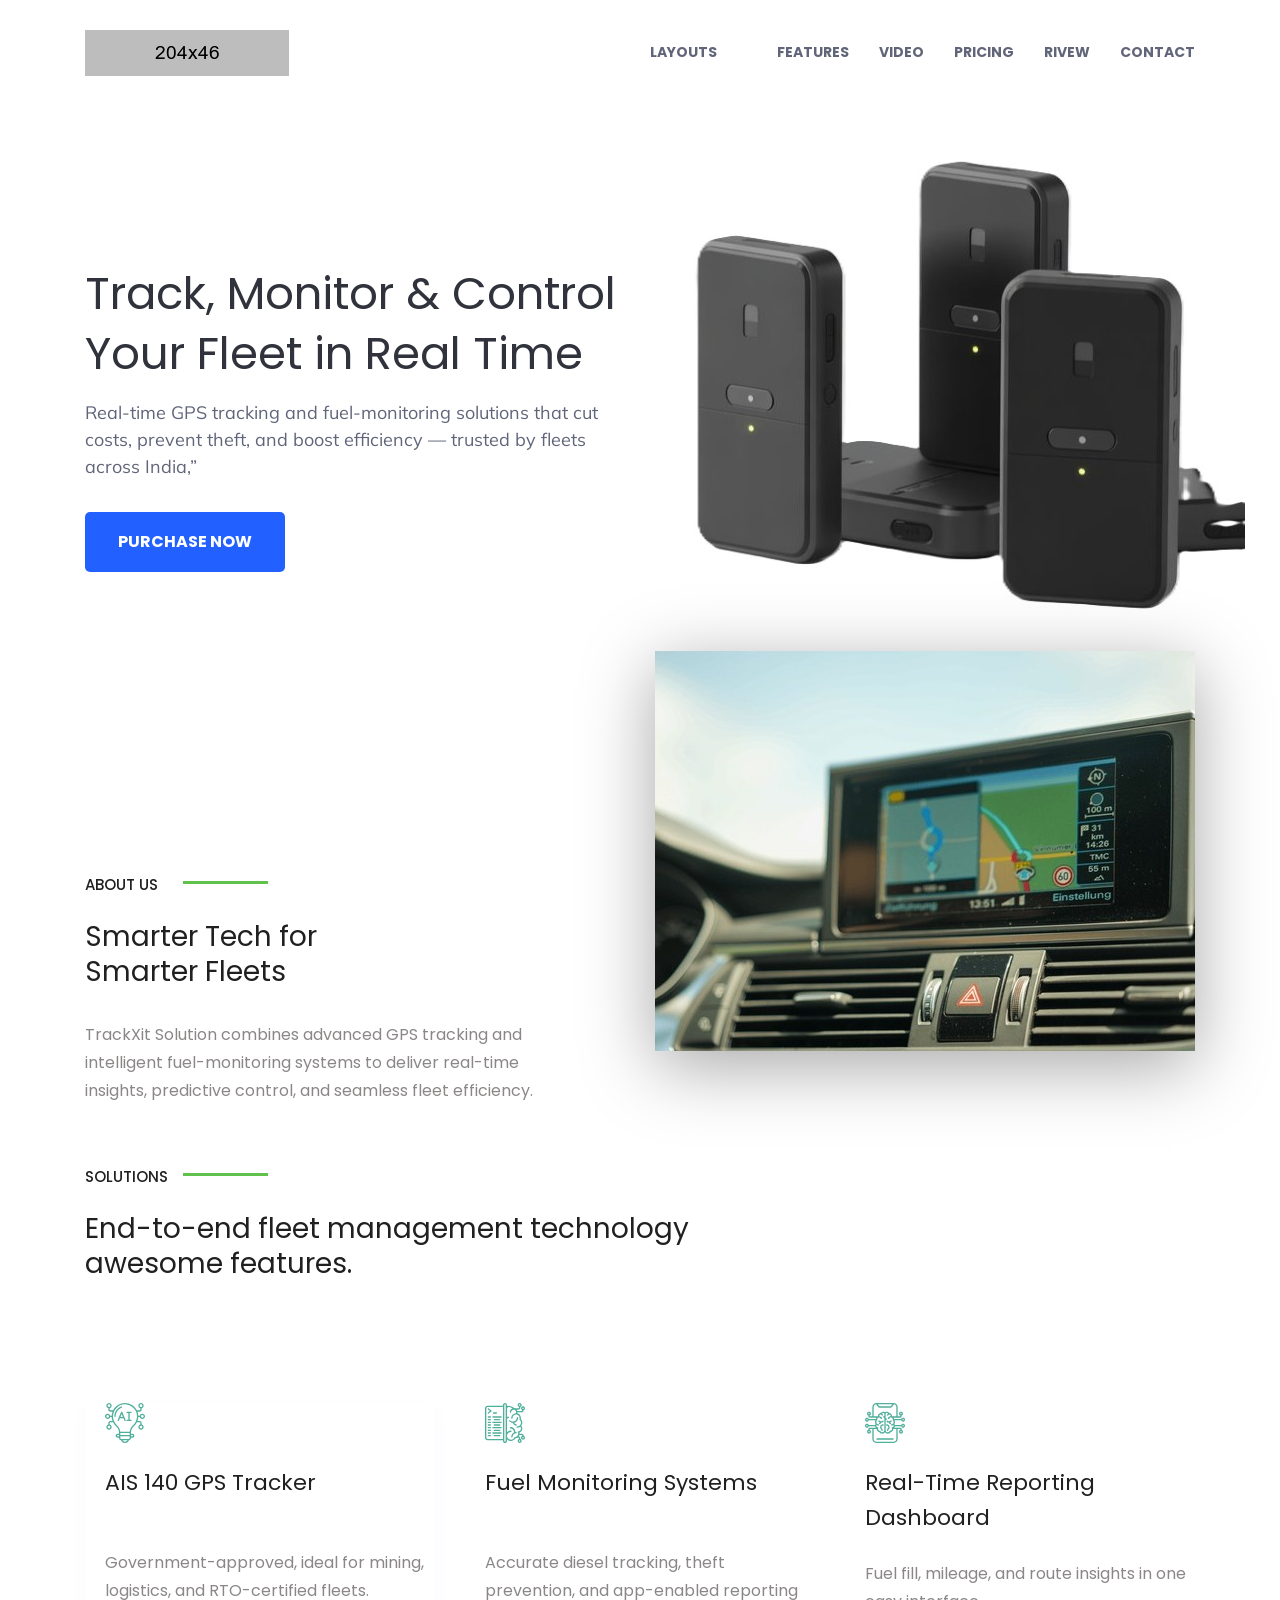
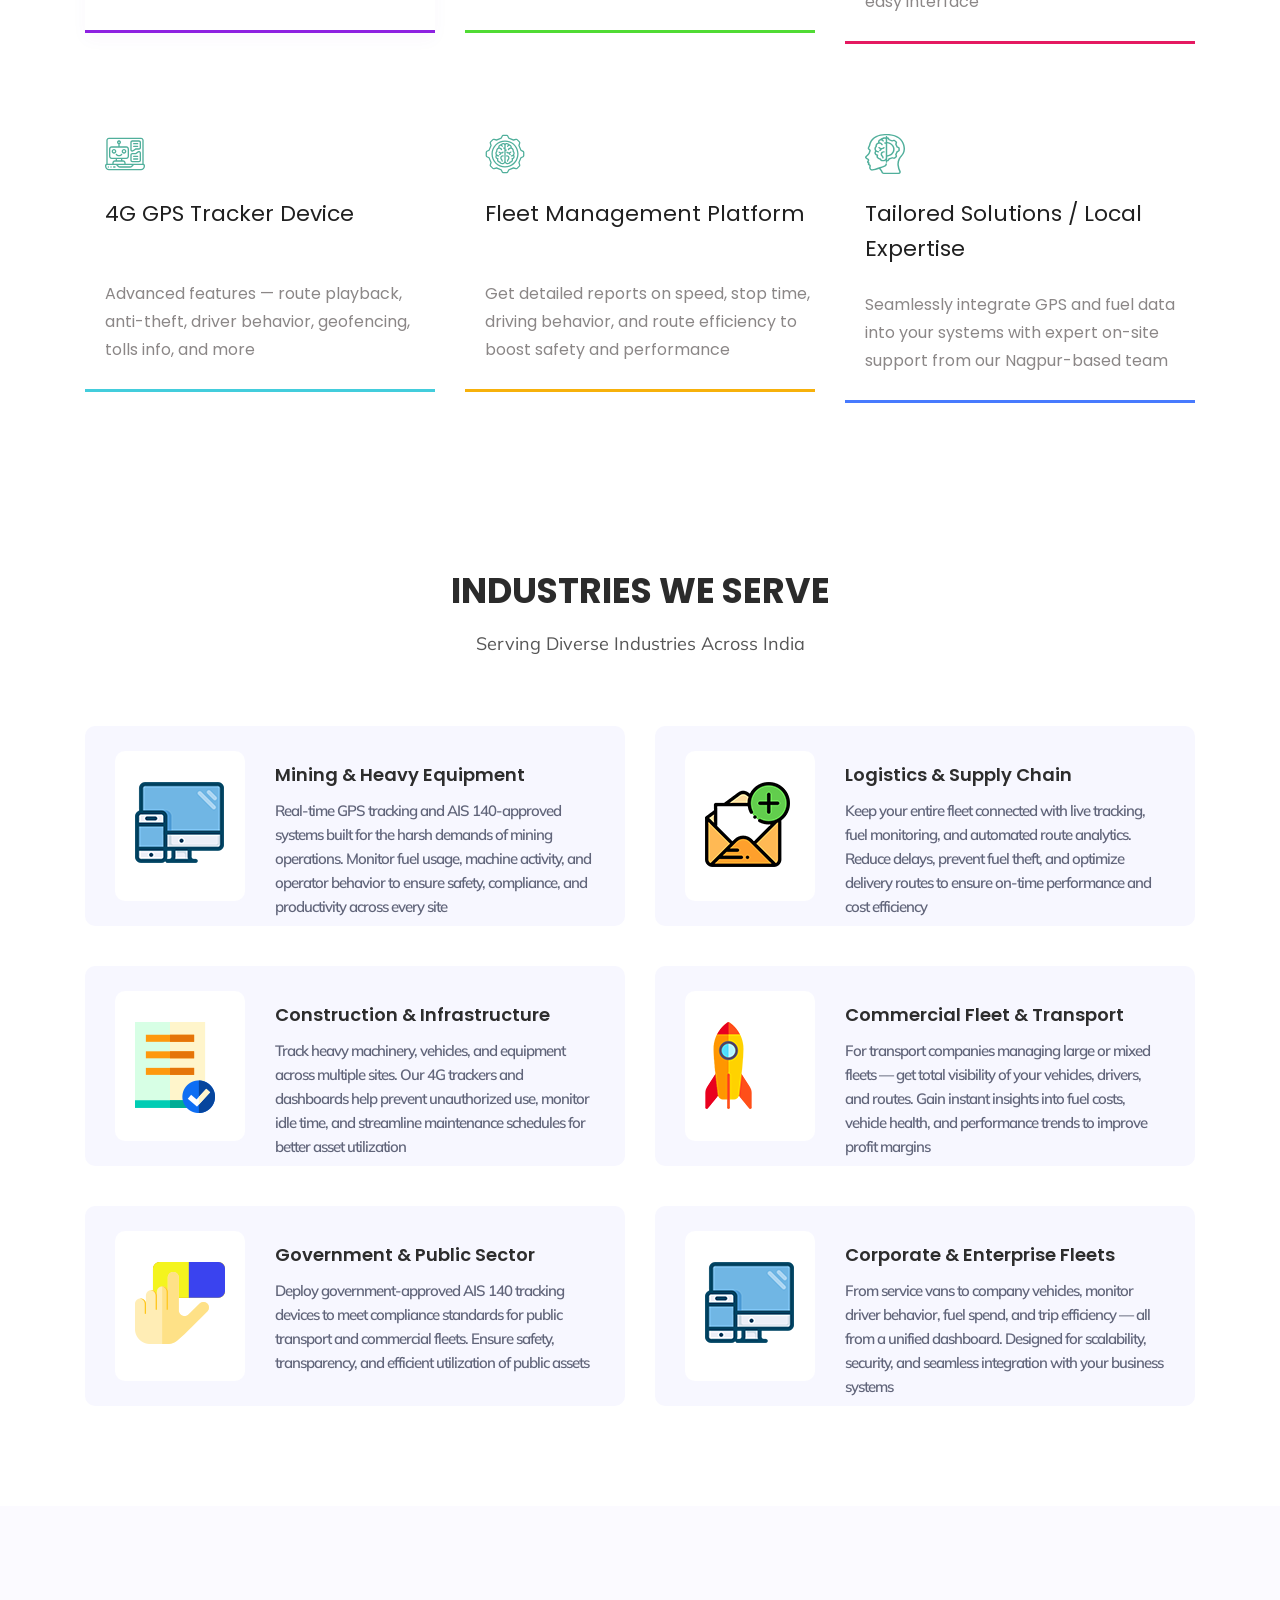
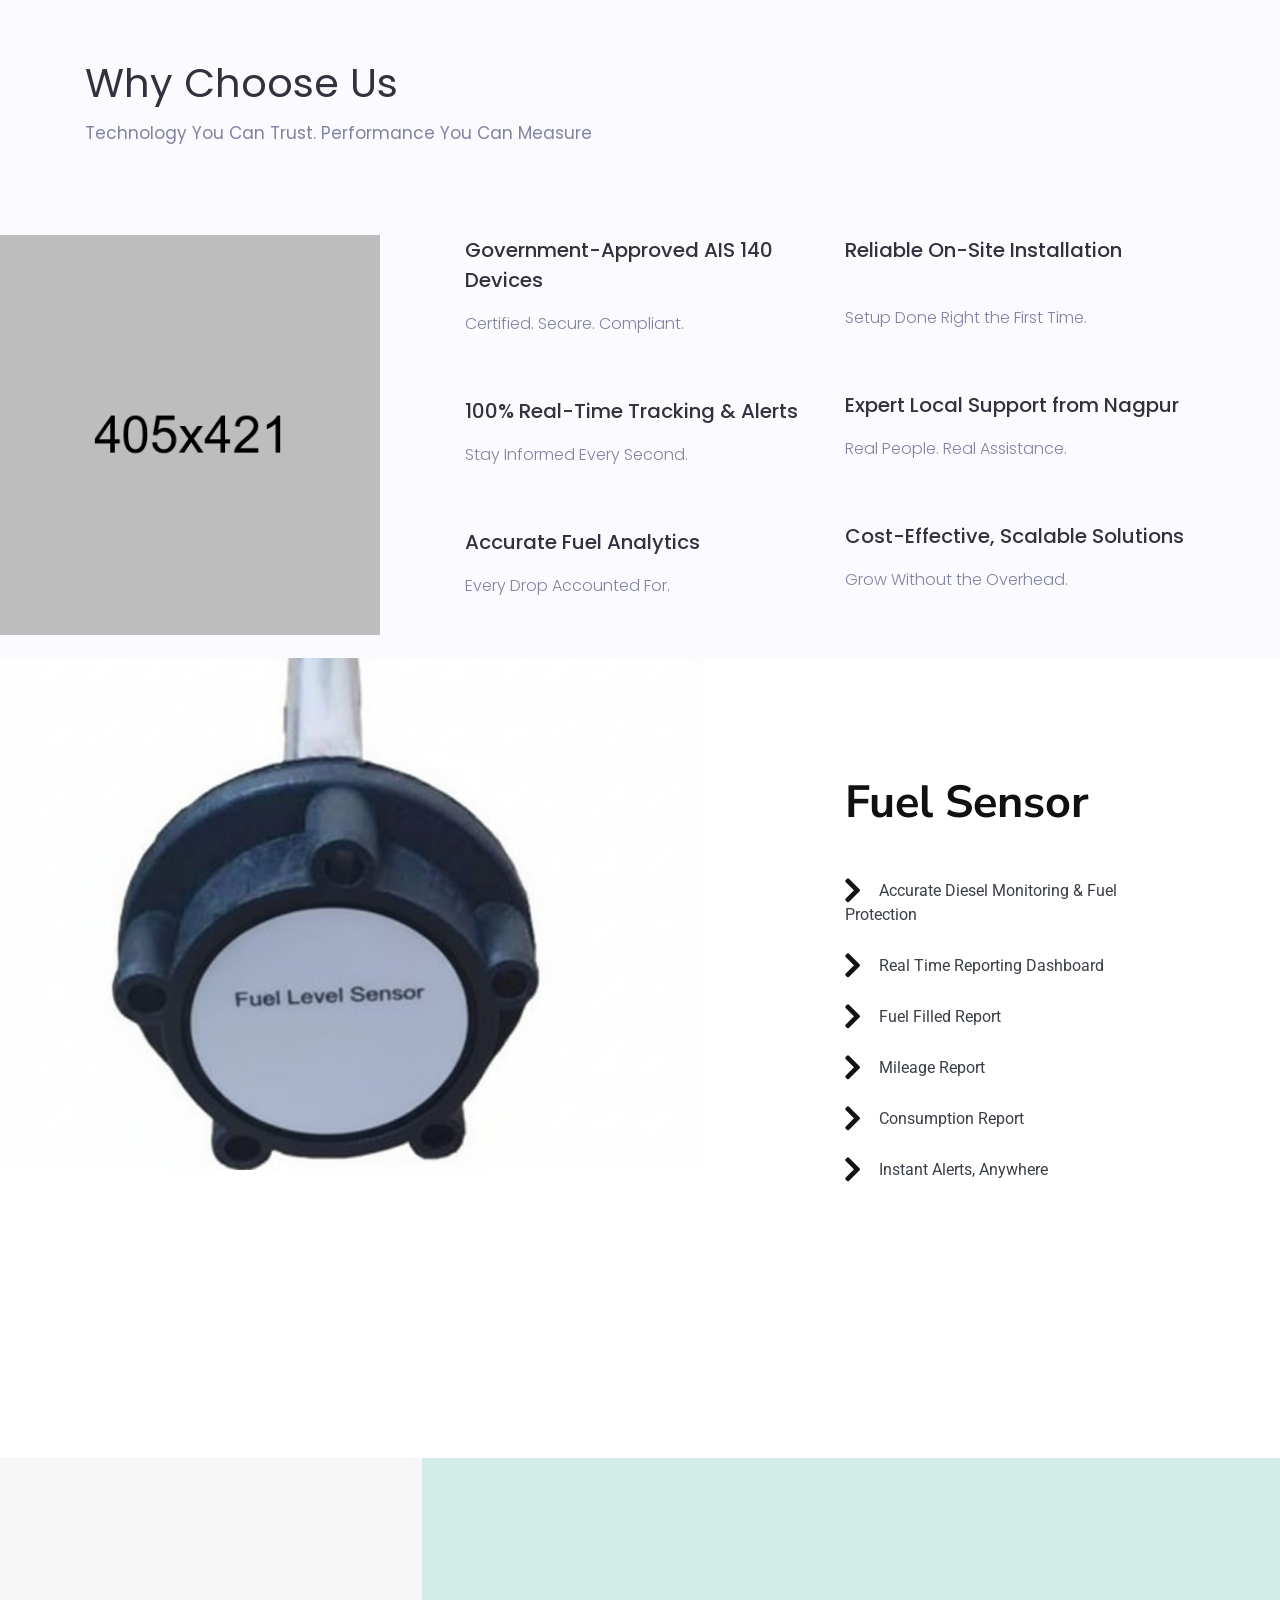
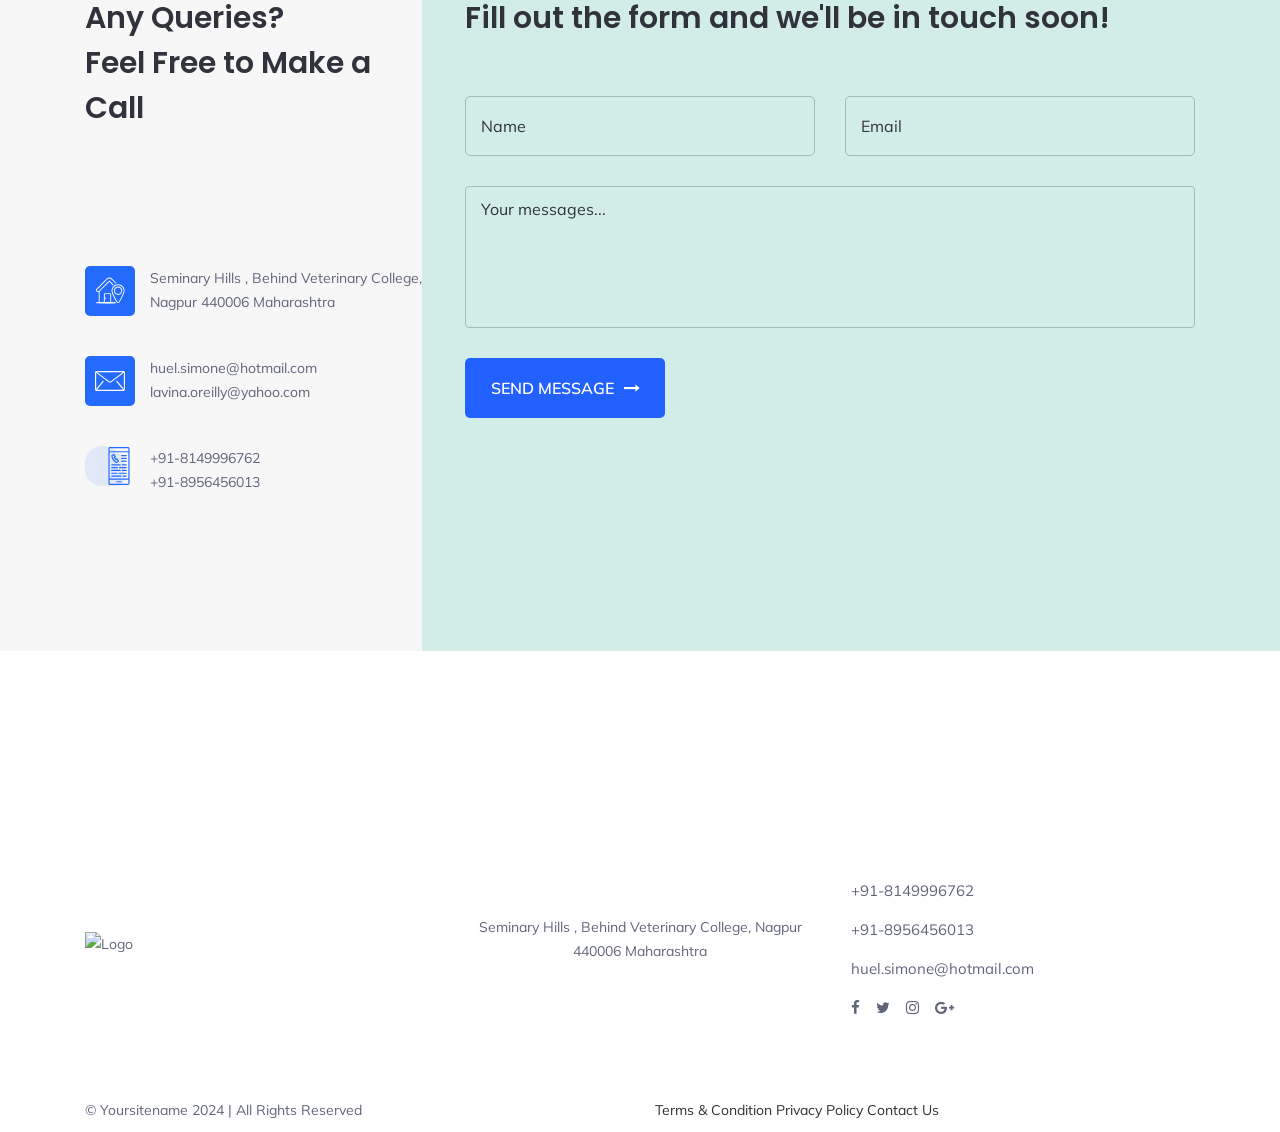
==== commit fdf09a08: "Fix login bug and update README" ====
--- a/index.html
+++ b/index.html
@@ -428,21 +428,27 @@
 
 					<!-- Center: Paragraph -->
 					<div class="col-lg-4 col-md-4 text-center  footer-text">
-						<p>Melbourne is simply is dumiomy is text Lorem Ipsum is simply</p>
+						<p>Seminary Hills , Behind Veterinary College,
+Nagpur 440006 Maharashtra</p>
 					</div>
 
 					<!-- Right: Contacts + Social -->
-					<div class="col-lg-4 col-md-4 text-end footer-contact">
-						<p><i class="fa fa-phone-alt"></i> (+888) 123 456 765</p>
-						<p><i class="fas fa-envelope"></i> info@example.com</p>
-						<ul class="social-media mt-2">
-							<li><a href="assets/img/facebook.png"><i class="fab fa-facebook-f"></i></a></li>
-							<li><a href="assets/img/twitter.png"><i class="fab fa-twitter"></i></a></li>
-							<li><a href="assets/img/instagram.png"><i class="fab fa-instagram"></i></a></li>
-							<li><a href="assets/img/youtube.png"><i class="fab fa-youtube"></i></a></li>
-						</ul>
-					</div>
-
+					<div class="col-md-4 col-lg-2">
+						<div class="widget music-social">
+							<h4 class="widget-title">Social media</h4>
+							<!-- <p><i class="fa fa-phone-alt"></i> (+888) 123 456 765</p>
+							<p></a><i class="fas fa-envelope"></i> info@example.com</p> -->
+							<ul>
+								<li><a href="#">+91-8149996762</a></li>
+								<li><a href="#">+91-8956456013</a></li>
+									<li><a href="#">huel.simone@hotmail.com</a></li>
+								<li><a href="#"><i class="fa fa-facebook"></i></a></li>
+								<li><a href="#"><i class="fa fa-twitter"></i></a></li>
+								<li><a href="#"><i class="fa fa-instagram"></i></a></li>
+								<li><a href="#"><i class="fa fa-google-plus"></i></a></li>
+							</ul>
+						</div>
+					</div>
 				</div>
 			</div>
 
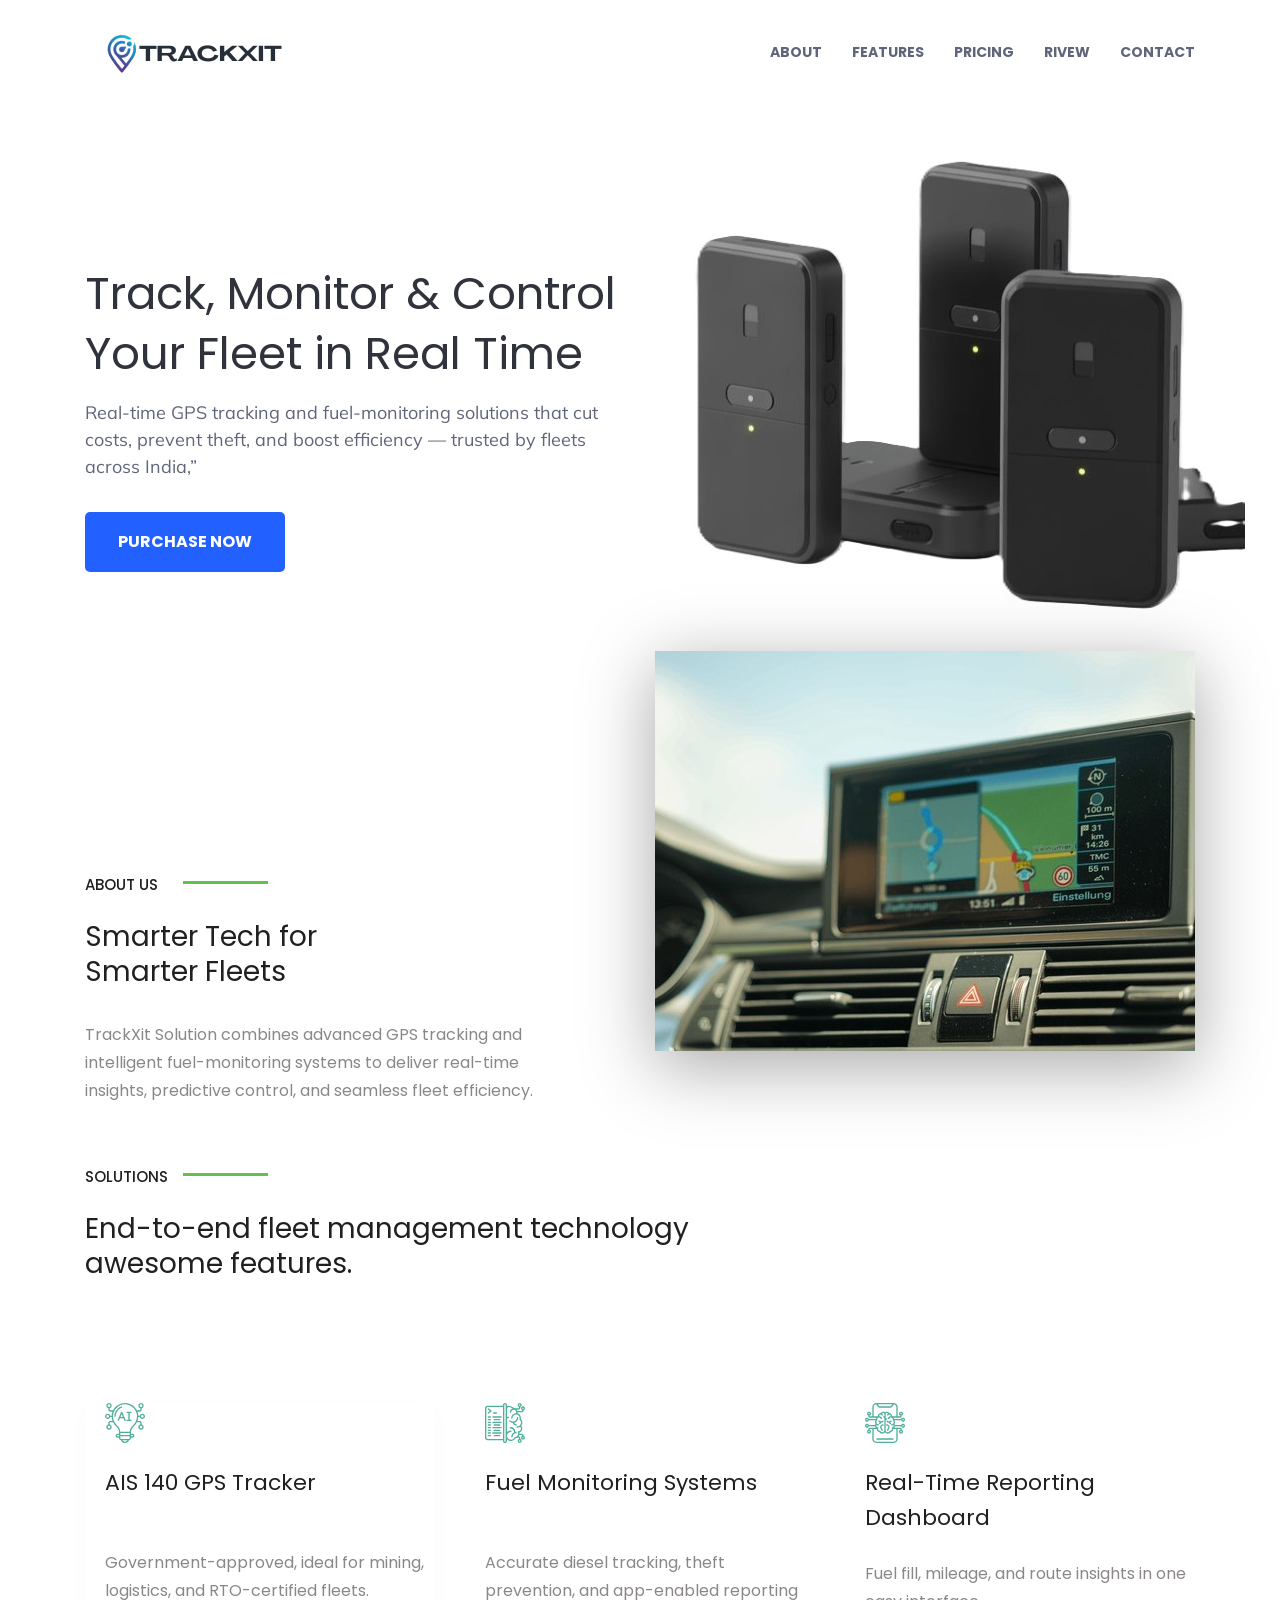
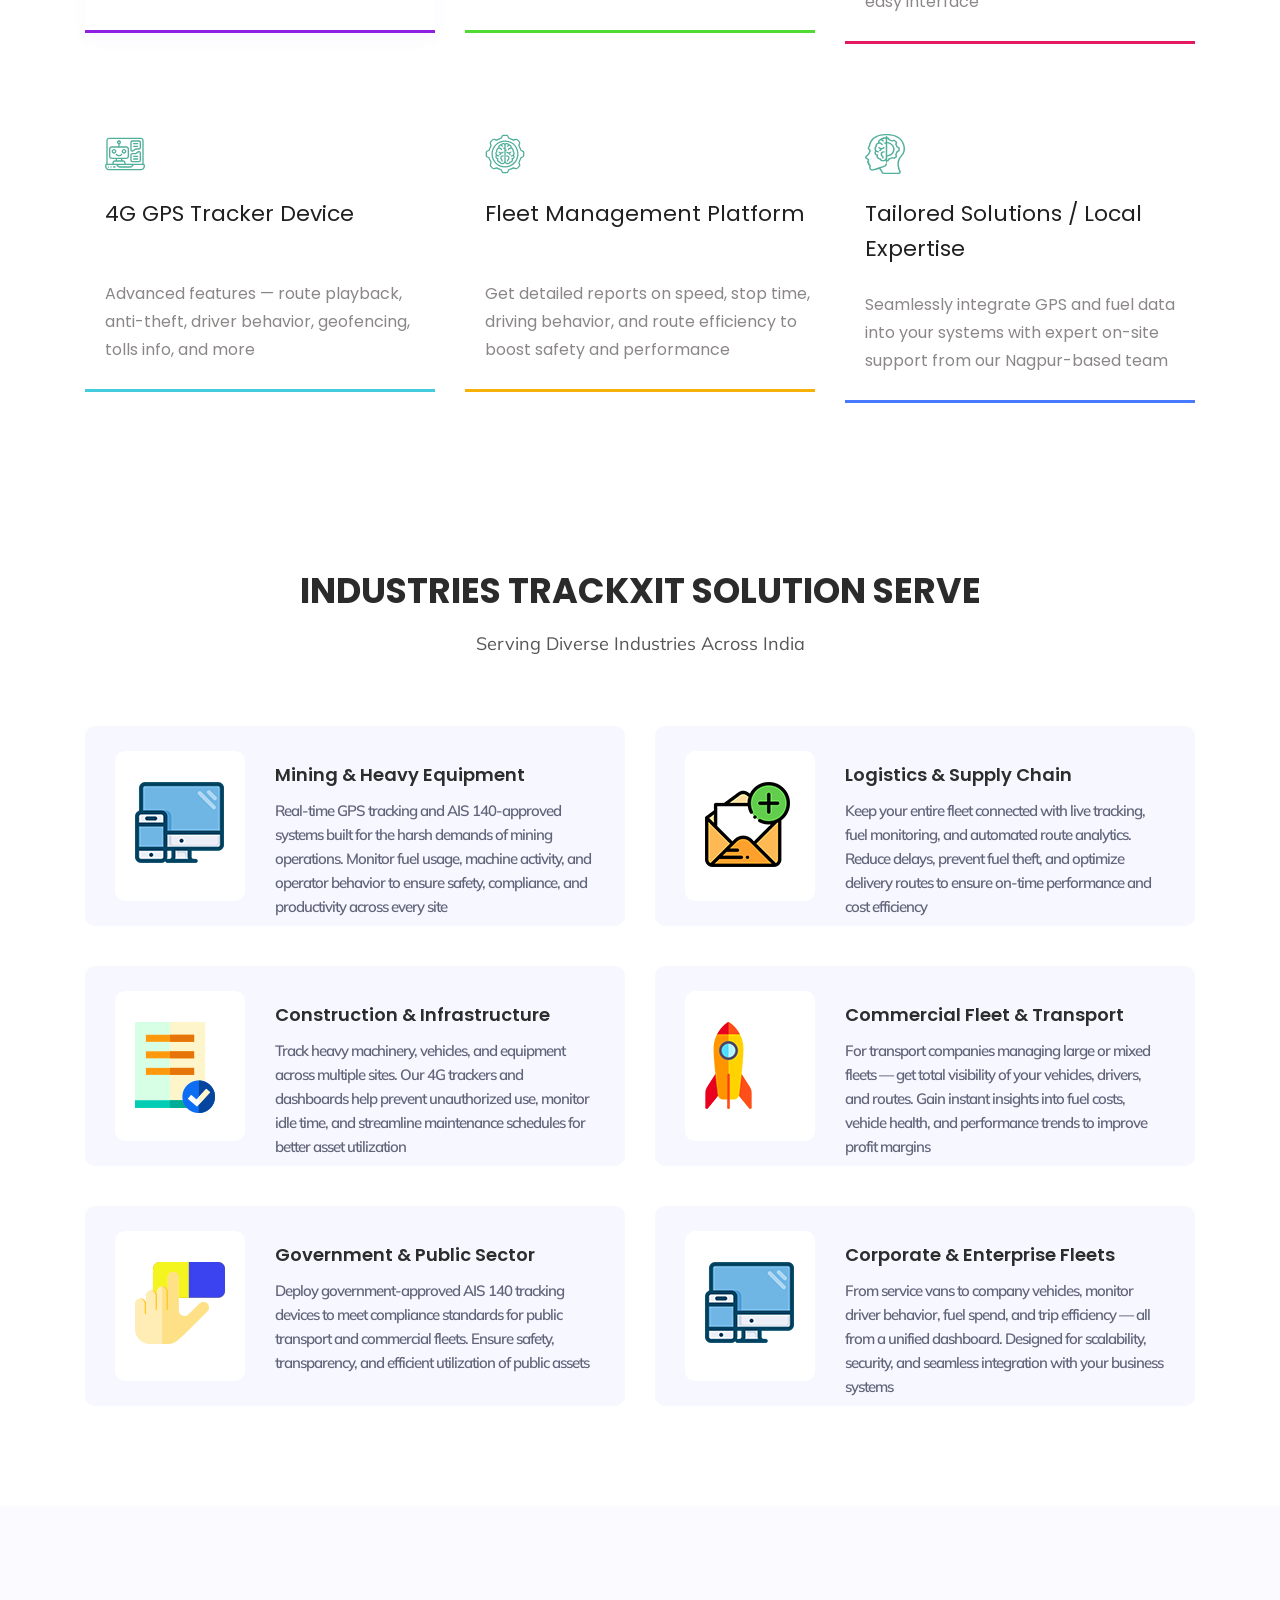
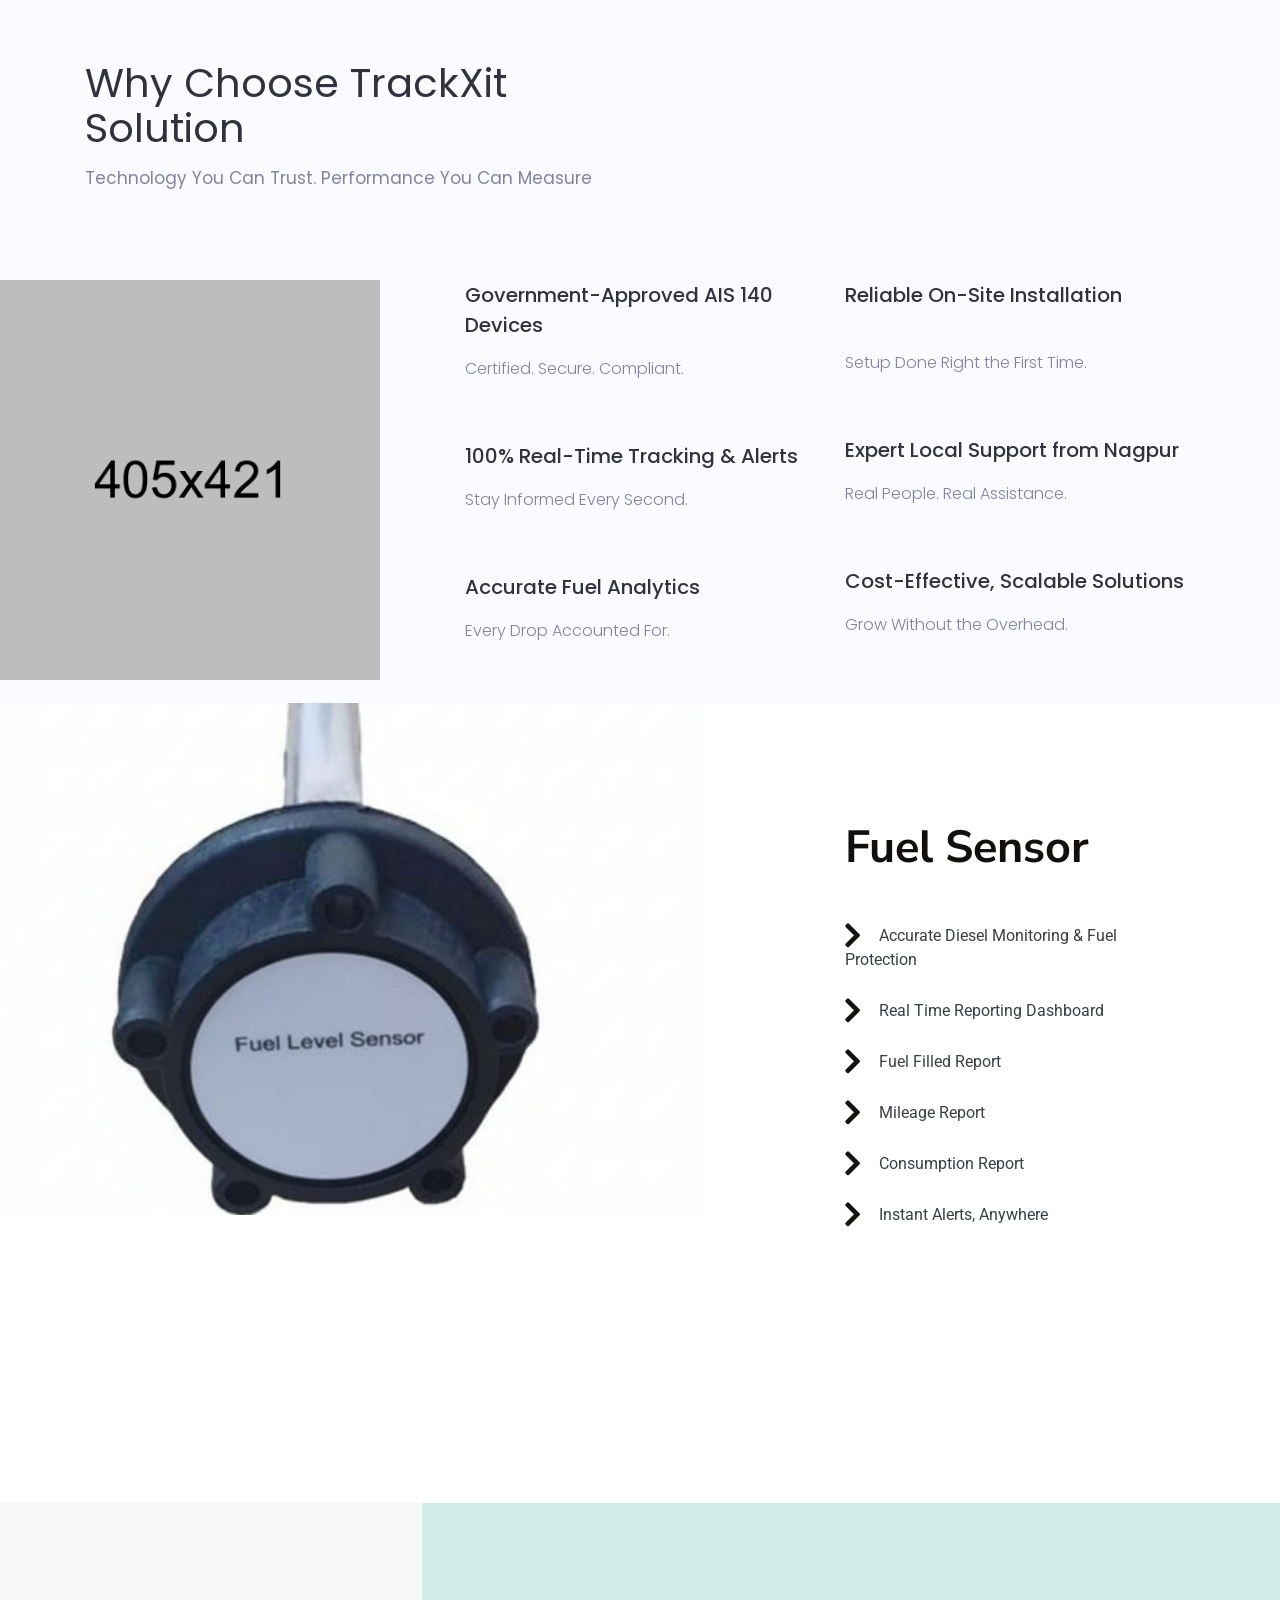
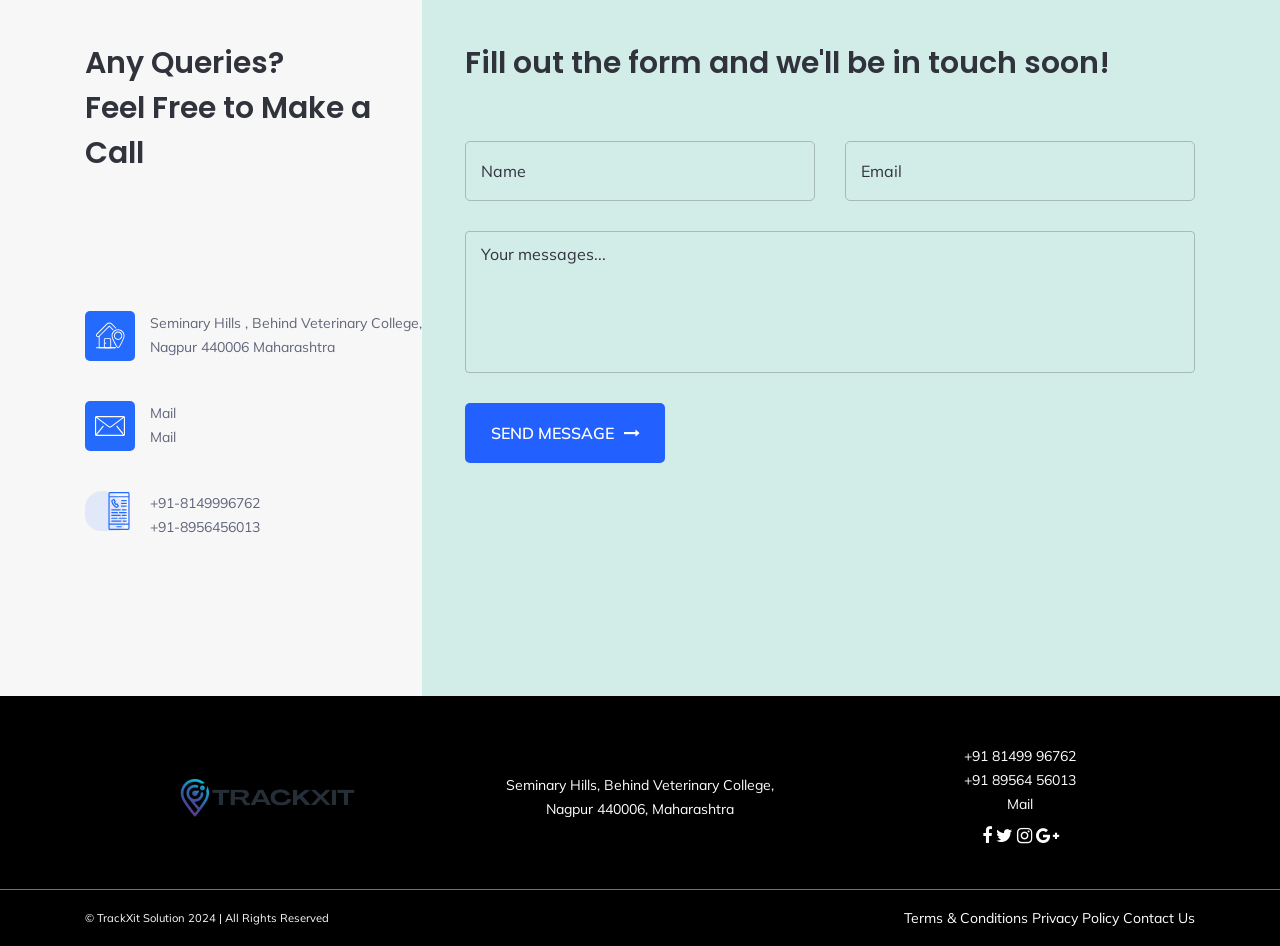
==== commit 5abc8dae: "Add img and Fix the small bugs" ====
--- a/index.html
+++ b/index.html
@@ -11,7 +11,7 @@
 	<meta name="viewport" content="width=device-width, initial-scale=1">
 	<!-- Site Title -->
 	<title>TRACKXIT SOLUTION</title>
-	<link rel=icon href="assets/img/gps.png" sizes="20x20" type="image/png">
+	<link rel=icon href="assets/img/world.png" sizes="20x20" type="image/png">
 	<!-- Favicon -->
 	<!-- <link rel="shortcut icon" href="assets/img/favicon.ico" > -->
 	<!-- All CSS Here -->
@@ -38,7 +38,7 @@
 					<div class="row">
 						<div class="col-10 col-sm-2 col-md-3">
 							<div class="logo">
-								<a href="drone.html"><img src="assets/img/logo.png" alt="Logo"></a>
+								<a href="drone.html"><img src="assets/img/Add a heading (18).png" alt="Logo"></a>
 							</div>
 						</div>
 						<div class="col-2 col-sm-10 col-md-9">
@@ -46,21 +46,12 @@
 							<div class="main-menu-wrap">
 								<nav class="bizes-nav">
 									<ul class="menu">
-										<li class="has-dropdown"><a href="#">Layouts</a>
-											<ul><!-- Dropdown Items -->
-												<li><a href="bike.html">bike</a></li>
-												<li><a href="headphone.html">headphone</a></li>
-												<li><a href="hoverboard.html">hoverboard</a></li>
-												<li><a href="livecam.html">livecam</a></li>
-												<li><a href="proapp.html">proapp</a></li>
-												<li><a href="watch.html">watch</a></li>
-											</ul>
-										</li>
-										<li class="has-dropdown"><a href="#features">features</a></li>
-										<li> <a href="#video">Video</a></li>
-										<li> <a href="#pricing">pricing</a></li>
-										<li> <a href="#reviw">rivew</a></li>
-										<li> <a href="#contact">contact</a></li>
+										<li class="has-dropdown"><a href="#">About</a>
+										<li class="has-dropdown"><a href="#">features</a></li>
+										<!-- <li> <a href="#">Video</a></li> -->
+										<li> <a href="#">pricing</a></li>
+										<li> <a href="#">rivew</a></li>
+										<li> <a href="#">contact</a></li>
 									</ul>
 								</nav>
 							</div>
@@ -184,7 +175,7 @@
 			<div class="container">
 				<div class="row">
 					<div class="col-md-8 offset-md-2 text-center">
-						<h1>INDUSTRIES WE SERVE</h1>
+						<h1>INDUSTRIES TRACKXIT SOLUTION SERVE</h1>
 						<p>Serving Diverse Industries Across India
 						</p>
 					</div>
@@ -284,7 +275,7 @@
 				<div class="row">
 					<div class="col-md-6">
 						<div class="music-section-title wow fadeInUp">
-							<h2>Why Choose Us</h2>
+							<h2>Why Choose TrackXit Solution</h2>
 							<p>Technology You Can Trust. Performance You Can Measure</p>
 						</div>
 					</div>
@@ -378,7 +369,7 @@
 							</div>
 							<div class="single-contact">
 								<p><span><img src="assets/img/contact/14.svg" alt=""></span>
-									huel.simone@hotmail.com <br>lavina.oreilly@yahoo.com</p>
+									Mail <br>Mail</p>
 							</div>
 							<div class="single-contact">
 								<p><span><img src="assets/img/contact/10.svg" alt=""></span>+91-8149996762
@@ -416,57 +407,60 @@
 			</div>
 		</div>
 		<!-- End Contact Area -->
-		<!-- footer area start -->
-		<footer class="footer-area bg-black bg-cover">
-			<div class="container">
-				<div class="row align-items-center py-5">
+		<!-- Footer Area Start -->
+		<footer class="footer-area bg-black text-white pt-5">
+			<div class="container">
+				<div class="row align-items-center pb-4">
 
 					<!-- Left: Logo -->
-					<div class="col-lg-4 col-md-4 text-start">
-						<img src="assets/img/DIVINE WOLF (6).png" alt="Logo" class="footer-logo">
-					</div>
-
-					<!-- Center: Paragraph -->
-					<div class="col-lg-4 col-md-4 text-center  footer-text">
-						<p>Seminary Hills , Behind Veterinary College,
-Nagpur 440006 Maharashtra</p>
-					</div>
-
-					<!-- Right: Contacts + Social -->
-					<div class="col-md-4 col-lg-2">
-						<div class="widget music-social">
-							<h4 class="widget-title">Social media</h4>
-							<!-- <p><i class="fa fa-phone-alt"></i> (+888) 123 456 765</p>
-							<p></a><i class="fas fa-envelope"></i> info@example.com</p> -->
-							<ul>
-								<li><a href="#">+91-8149996762</a></li>
-								<li><a href="#">+91-8956456013</a></li>
-									<li><a href="#">huel.simone@hotmail.com</a></li>
-								<li><a href="#"><i class="fa fa-facebook"></i></a></li>
-								<li><a href="#"><i class="fa fa-twitter"></i></a></li>
-								<li><a href="#"><i class="fa fa-instagram"></i></a></li>
-								<li><a href="#"><i class="fa fa-google-plus"></i></a></li>
-							</ul>
-						</div>
-					</div>
-				</div>
-			</div>
-
-			<div class="footer-bottom">
-				<div class="container">
-					<div class="row">
-						<div class="col-md-6 align-self-center">
-							<p>© Yoursitename 2024 | All Rights Reserved</p>
-						</div>
-						<div class="col-md-6 text-lg-end">
-							<a href="#">Terms & Condition</a>
-							<a href="#">Privacy Policy</a>
-							<a href="#">Contact Us</a>
-						</div>
+					<div class="col-lg-4 col-md-12 text-center text-lg-start mb-3 mb-lg-0">
+						<img src="assets/img/Add a heading (18).png" alt="TrackXit Solution Logo" class="footer-logo img-fluid"
+							style="max-height: 80px;">
+					</div>
+
+					<!-- Center: Address -->
+					<div class="col-lg-4 col-md-6 text-center mb-3 mb-md-0">
+						<p class="mb-0">
+							Seminary Hills, Behind Veterinary College,<br>
+							Nagpur 440006, Maharashtra
+						</p>
+					</div>
+
+					<!-- Right: Contact + Social -->
+					<div class="col-lg-4 col-md-6 text-center text-lg-end">
+						<ul class="list-unstyled mb-2">
+							<li><a href="tel:+918149996762" class="text-white text-decoration-none">+91 81499 96762</a>
+							</li>
+							<li><a href="tel:+918956456013" class="text-white text-decoration-none">+91 89564 56013</a>
+							</li>
+							<li><a href="mailto:huel.simone@hotmail.com"
+									class="text-white text-decoration-none">Mail</a></li>
+						</ul>
+						<div class="social-links">
+							<a href="#" class="text-white me-3"><i class="fa fa-facebook"></i></a>
+							<a href="#" class="text-white me-3"><i class="fa fa-twitter"></i></a>
+							<a href="#" class="text-white me-3"><i class="fa fa-instagram"></i></a>
+							<a href="#" class="text-white"><i class="fa fa-google-plus"></i></a>
+						</div>
+					</div>
+
+				</div>
+			</div>
+
+			<!-- Bottom Bar -->
+			<div class="footer-bottom border-top border-secondary py-3 mt-3">
+				<div class="container d-flex flex-column flex-md-row justify-content-between align-items-center">
+					<p class="mb-0 small">© TrackXit Solution 2024 | All Rights Reserved</p>
+					<div class="footer-links mt-2 mt-md-0">
+						<a href="#" class="text-white text-decoration-none me-3">Terms & Conditions</a>
+						<a href="#" class="text-white text-decoration-none me-3">Privacy Policy</a>
+						<a href="#" class="text-white text-decoration-none">Contact Us</a>
 					</div>
 				</div>
 			</div>
 		</footer>
+		<!-- Footer Area End -->
+
 		<!-- footer area end -->
 	</div>
 	<!-- End Wrapper -->
--- a/style.css
+++ b/style.css
@@ -62,7 +62,7 @@
 }
 
 a,
-a > * {
+a>* {
     cursor: pointer;
     outline: medium none;
     text-decoration: none;
@@ -438,12 +438,12 @@
     display: block;
 }
 
-.bizes-nav .menu > li {
+.bizes-nav .menu>li {
     float: left;
     padding: 0;
 }
 
-.bizes-nav ul.menu > li > a {
+.bizes-nav ul.menu>li>a {
     color: #61657a;
     font-size: 14px;
     font-weight: 700;
@@ -453,11 +453,11 @@
     font-family: 'Poppins', sans-serif;
 }
 
-.drone .bizes-nav ul.menu > li > a:hover {
+.drone .bizes-nav ul.menu>li>a:hover {
     color: #2260ff;
 }
 
-.bike .bizes-nav ul.menu > li > a {
+.bike .bizes-nav ul.menu>li>a {
     color: #4f4f4f;
     font-size: 18px;
     font-weight: 400;
@@ -465,7 +465,7 @@
     font-family: 'Nunito Sans', sans-serif;
 }
 
-.headphone .bizes-nav ul.menu > li > a {
+.headphone .bizes-nav ul.menu>li>a {
     font-size: 15px;
     color: #fff;
     font-weight: 400;
@@ -475,7 +475,7 @@
     font-family: 'Poppins', sans-serif;
 }
 
-.headphone .bizes-nav ul.menu > li > a:before {
+.headphone .bizes-nav ul.menu>li>a:before {
     position: absolute;
     top: 49%;
     left: 0;
@@ -489,13 +489,13 @@
     transform: scale(0.6);
 }
 
-.headphone .bizes-nav ul.menu > li > a:hover:before {
+.headphone .bizes-nav ul.menu>li>a:hover:before {
     opacity: 1;
     visibility: visible;
     transform: scale(1);
 }
 
-.hoverboard .bizes-nav ul.menu > li > a {
+.hoverboard .bizes-nav ul.menu>li>a {
     color: #ffffff;
     font-size: 18px;
     font-weight: 400;
@@ -504,20 +504,20 @@
     padding: 26px;
 }
 
-.hoverboard .bizes-nav ul.menu > li > a:last-child {
+.hoverboard .bizes-nav ul.menu>li>a:last-child {
     padding-right: 28px;
 }
 
-.bizes-nav ul.menu > li > a:last-child {
+.bizes-nav ul.menu>li>a:last-child {
     padding-right: 0;
 }
 
-.bizes-nav .menu > li:last-child > ul ul {
+.bizes-nav .menu>li:last-child>ul ul {
     left: auto;
     right: 100%;
 }
 
-.bizes-nav .menu > li ul {
+.bizes-nav .menu>li ul {
     background-color: #ffffff;
     border-top: 2px solid #1da1f2;
     opacity: 0;
@@ -540,23 +540,23 @@
     box-shadow: 0px 1px 2px rgba(0, 0, 0, 0.12);
 }
 
-.bizes-nav .menu > li > ul li a {
+.bizes-nav .menu>li>ul li a {
     padding: 5px 12px;
 }
 
-.bizes-nav .menu > li > ul li a:hover {
+.bizes-nav .menu>li>ul li a:hover {
     background-color: #efefef;
     border-radius: 2px;
     color: #1da1f2;
 }
 
-.bizes-nav .menu > li > ul > li > ul {
+.bizes-nav .menu>li>ul>li>ul {
     left: 100%;
     padding: 10px;
     top: 0;
 }
 
-.bizes-nav .menu > li:hover > ul {
+.bizes-nav .menu>li:hover>ul {
     opacity: 1;
     -ms-filter: "progid:DXImageTransform.Microsoft.Alpha(Opacity=100)";
     -webkit-transform: translate3d(0px, 0px, 0px);
@@ -567,7 +567,7 @@
     visibility: visible;
 }
 
-.bizes-nav .menu > li > ul > li:hover > ul {
+.bizes-nav .menu>li>ul>li:hover>ul {
     opacity: 1;
     -ms-filter: "progid:DXImageTransform.Microsoft.Alpha(Opacity=100)";
     -webkit-transform: translate3d(0px, 0px, 0px);
@@ -578,7 +578,7 @@
     visibility: visible;
 }
 
-.bike .bizes-nav ul.menu > li > a {
+.bike .bizes-nav ul.menu>li>a {
     margin-top: 6px;
 }
 
@@ -651,16 +651,16 @@
     padding: 55px 0;
 }
 
-.scroll-header .bizes-nav ul.menu > li > a {
+.scroll-header .bizes-nav ul.menu>li>a {
     padding: 25px 30px;
     color: #61657a !important;
 }
 
-.headphone .scroll-header .bizes-nav ul.menu > li > a {
+.headphone .scroll-header .bizes-nav ul.menu>li>a {
     padding: 25px 0px;
 }
 
-.scroll-header .bizes-nav ul.menu > li > a:last-child {
+.scroll-header .bizes-nav ul.menu>li>a:last-child {
     padding-right: 0;
 }
 
@@ -908,7 +908,7 @@
     font-weight: 600;
 }
 
-ul.drone-dots-lists li > .dots-img:hover .dot-content {
+ul.drone-dots-lists li>.dots-img:hover .dot-content {
     display: block;
     visibility: visible;
 }
@@ -1177,11 +1177,11 @@
 }
 
 .contact-area .single-field input::placeholder,
-.contact-area .single-field > textarea::placeholder {
+.contact-area .single-field>textarea::placeholder {
     color: #30323c;
 }
 
-.single-field > input {
+.single-field>input {
     border: 1px solid #a6bab7;
     border-radius: 5px;
     box-shadow: none;
@@ -1191,12 +1191,12 @@
     width: 100%;
 }
 
-.drone .single-field > input {
+.drone .single-field>input {
     background: #d2ece8;
     height: 60px;
 }
 
-.drone .single-field > textarea {
+.drone .single-field>textarea {
     background: #d2ece8;
 }
 
@@ -1210,7 +1210,7 @@
     float: right;
 }
 
-.single-field > textarea {
+.single-field>textarea {
     border: 1px solid #a6bab7;
     height: auto;
     padding: 10px 15px;
@@ -1236,64 +1236,27 @@
 }
 
 /*=== 10. Drone Footer style ===*/
-
-footer.footer-area {
-    padding-top: 138px;
-}
-
-h4.widget-title {
-    font-size: 16px;
-    color: #30323c;
-    font-weight: 500;
-    text-transform: uppercase;
-    margin-bottom: 18px;
-}
-
-.drone.footer-area .widget h4.widget-title {
-    color: #30323c;
-}
-
-.widget ul {
-    margin: 0;
-    padding: 0;
-    list-style: none;
-}
-
-.widget ul li:last-child {
-    padding-bottom: 15px;
-}
-
-.widget ul li a {
-    color: #61657a;
-    font-size: 15px;
-    margin-bottom: 15px;
-    display: block;
-}
-
-/*=== Copyright ===*/
-
-.copy-right-area {
-    border-top: 1px solid #edf2ff;
-    padding: 20px 0;
-}
-
-.footer-menu ul {
-    margin: 0;
-    padding: 0;
-    list-style: none;
-    float: right;
-}
-
-.footer-menu ul li {
-    display: inline-block;
-}
-
-.footer-menu ul li a {
-    padding: 0 10px;
+.footer-area {
+    background-color: #000;
+    color: #fff;
+}
+
+.footer-logo {
+    max-height: 80px;
+}
+
+.footer-area a:hover {
+    color: #f8c100;
+    text-decoration: underline;
+}
+
+.social-links a {
+    font-size: 18px;
+    transition: color 0.3s;
+}
+
+.footer-bottom {
     font-size: 14px;
-    color: #61657a;
-    text-transform: uppercase;
-    font-weight: 900;
 }
 
 /*====== 11. Bike css ======*/
@@ -1302,7 +1265,7 @@
 
 .bike-hero {
     position: relative;
-    background-image: url(assets/img/bike/shape.png);
+    background-image: url(assets/img/bike/shape.png);   
     width: 106%;
     height: 106%;
     background-repeat: no-repeat;
@@ -2129,7 +2092,7 @@
 /*=== Music Subscribe ===*/
 
 .music-subscribe-content-wrap {
-    background-image: linear-gradient( 108deg, rgb(82, 86, 242) 10%, rgb(222, 147, 230) 100%);
+    background-image: linear-gradient(108deg, rgb(82, 86, 242) 10%, rgb(222, 147, 230) 100%);
     padding: 60px 0;
     text-align: center;
     border-radius: 30px;
@@ -2569,7 +2532,7 @@
 
 /*=== Header Area ===*/
 
-.cam .bizes-nav ul.menu > li > a {
+.cam .bizes-nav ul.menu>li>a {
     font-weight: 400;
     color: #0e0e0e;
     font-size: 18px;
@@ -2577,7 +2540,7 @@
     font-family: 'Nunito Sans', sans-serif;
 }
 
-.cam .bizes-nav ul.menu > li > a:hover {
+.cam .bizes-nav ul.menu>li>a:hover {
     color: #03d658;
 }
 
@@ -3062,7 +3025,7 @@
 
 /*====== 15. Watch Landing page ======*/
 
-.watch .bizes-nav ul.menu > li > a {
+.watch .bizes-nav ul.menu>li>a {
     color: #4acbd9;
     font-size: 15px;
     font-weight: 400;
@@ -3534,7 +3497,7 @@
 
 /*====== App Landing page ======*/
 
-.app .bizes-nav ul.menu > li > a {
+.app .bizes-nav ul.menu>li>a {
     color: #fff;
     font-weight: 400;
     font-family: 'Poppins', sans-serif;
@@ -4032,9 +3995,9 @@
 .app-pricing-wrap.active {
     background-color: #2979ff;
     0px 0px 6.65px 0.35px rgba(0,
-    0,
-    0,
-    0.1);
+        0,
+        0,
+        0.1);
 }
 
 .app-pricing-wrap:hover h5,
@@ -4313,13 +4276,13 @@
     margin: auto;
 }
 
-form.contact-us-form.app .single-field > input {
+form.contact-us-form.app .single-field>input {
     height: 60px;
     border: 1px solid #efe5f5;
     margin-bottom: 30px;
 }
 
-form.contact-us-form.app .single-field > textarea {
+form.contact-us-form.app .single-field>textarea {
     height: 200px;
     border: 1px solid #efe5f5;
 }
@@ -4413,10 +4376,12 @@
         -webkit-transform: translateY(-20px);
         transform: translateY(-20px);
     }
+
     50% {
         -webkit-transform: translateY(-10px);
         transform: translateY(-10px);
     }
+
     100% {
         -webkit-transform: translateY(-20px);
         transform: translateY(-20px);
@@ -4428,10 +4393,12 @@
         -webkit-transform: translateY(-20px);
         transform: translateY(-20px);
     }
+
     50% {
         -webkit-transform: translateY(-10px);
         transform: translateY(-10px);
     }
+
     100% {
         -webkit-transform: translateY(-20px);
         transform: translateY(-20px);
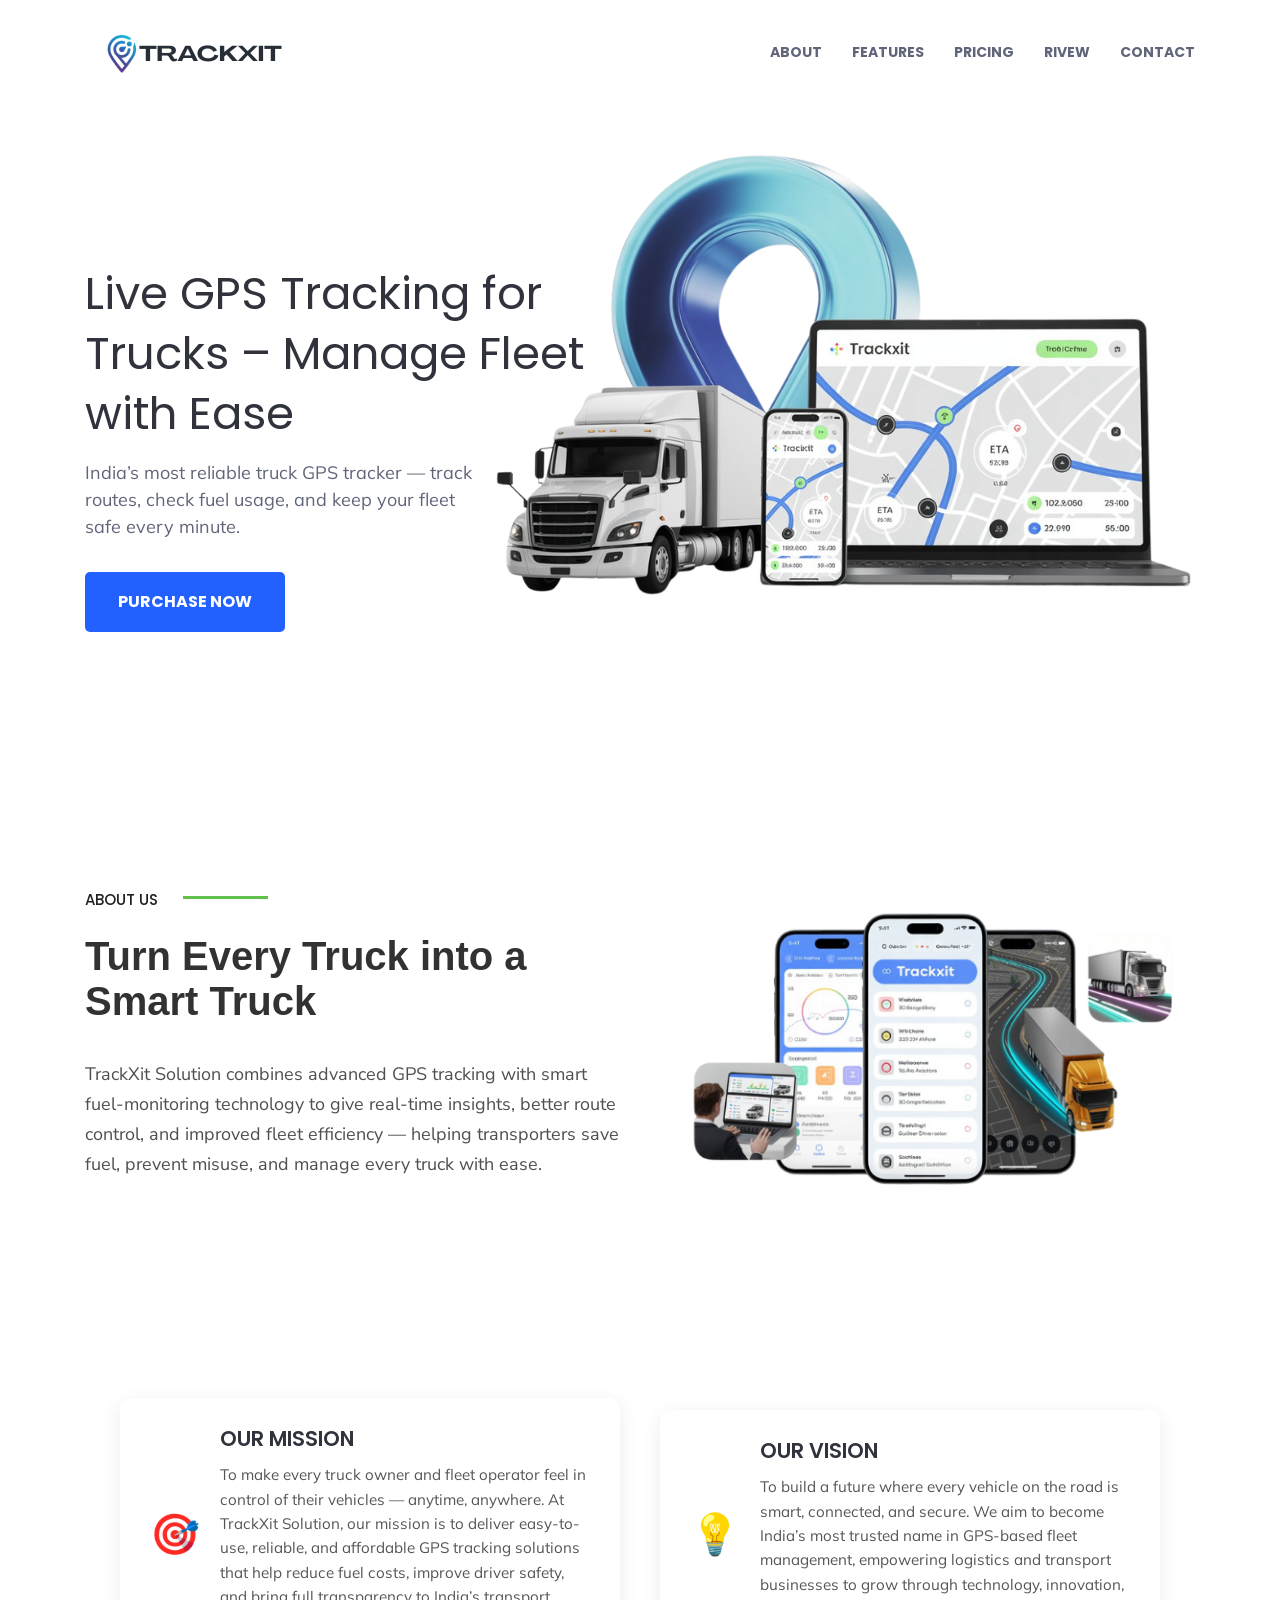
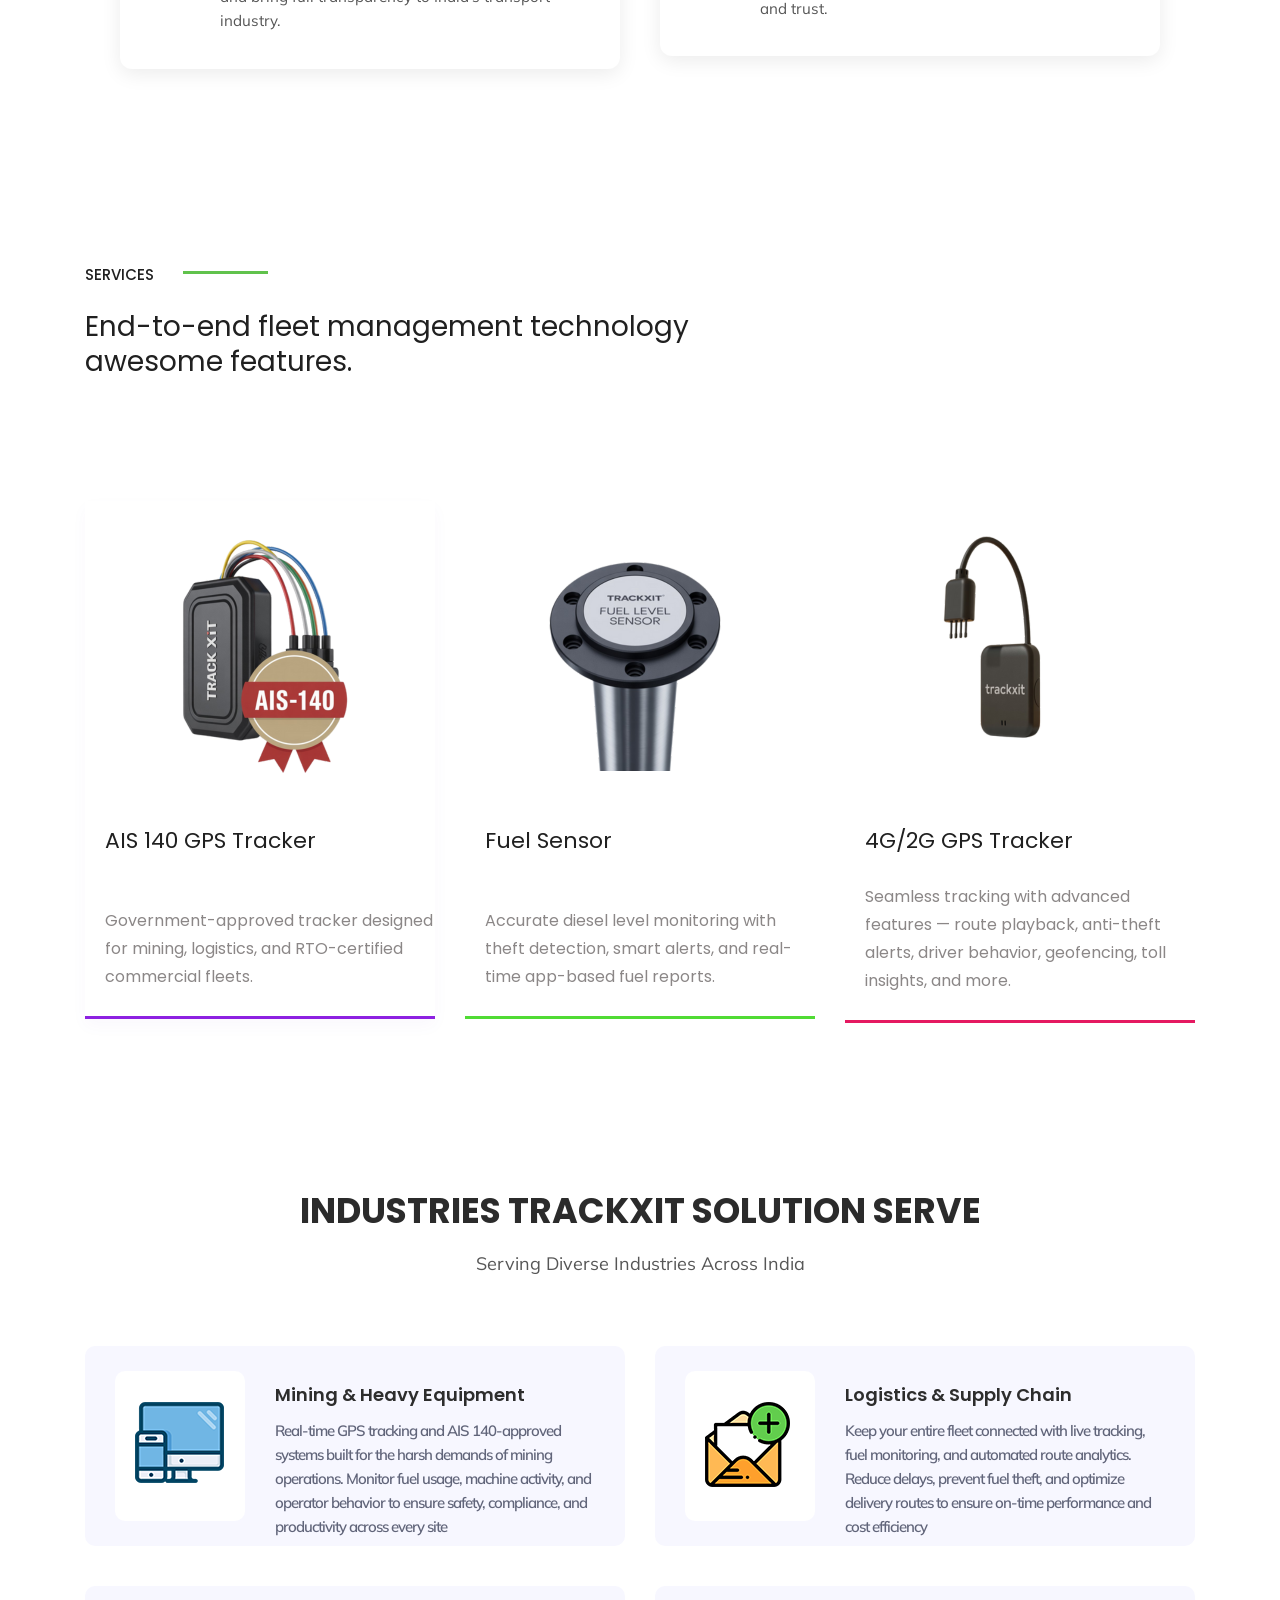
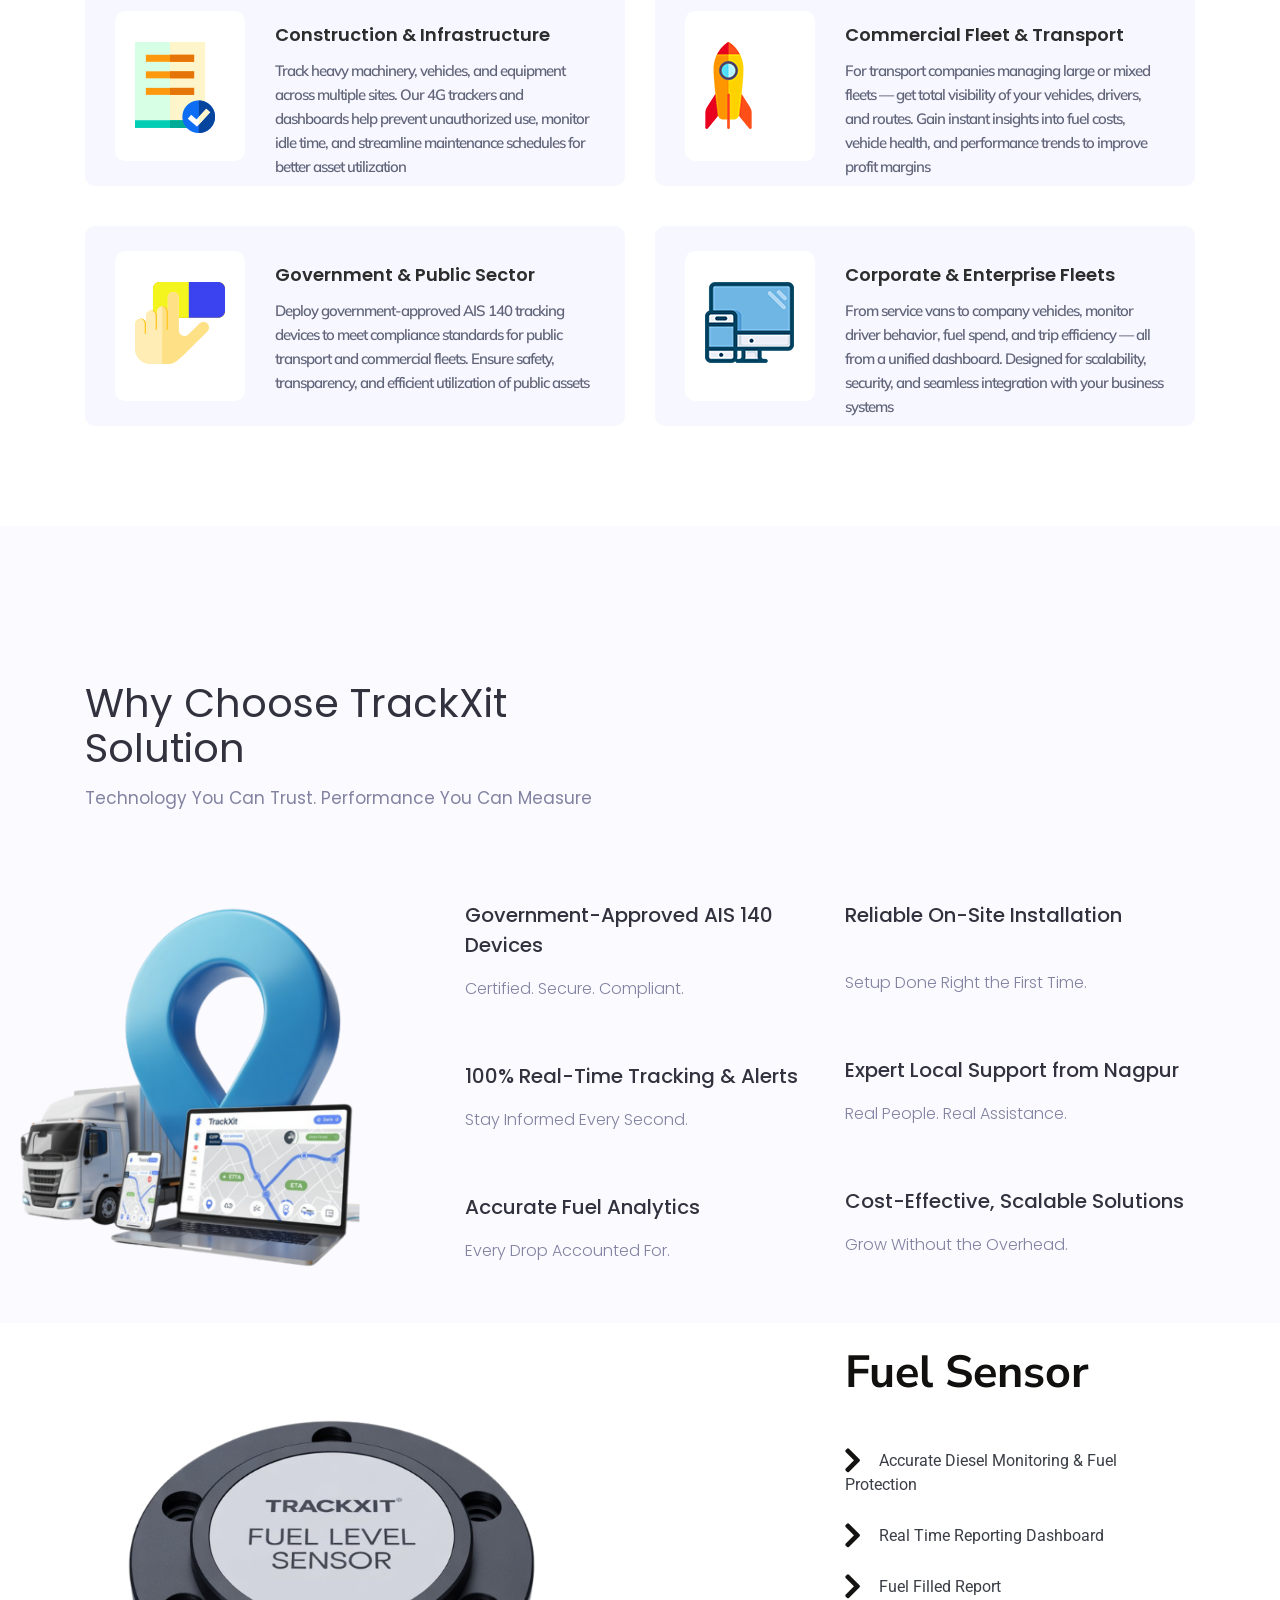
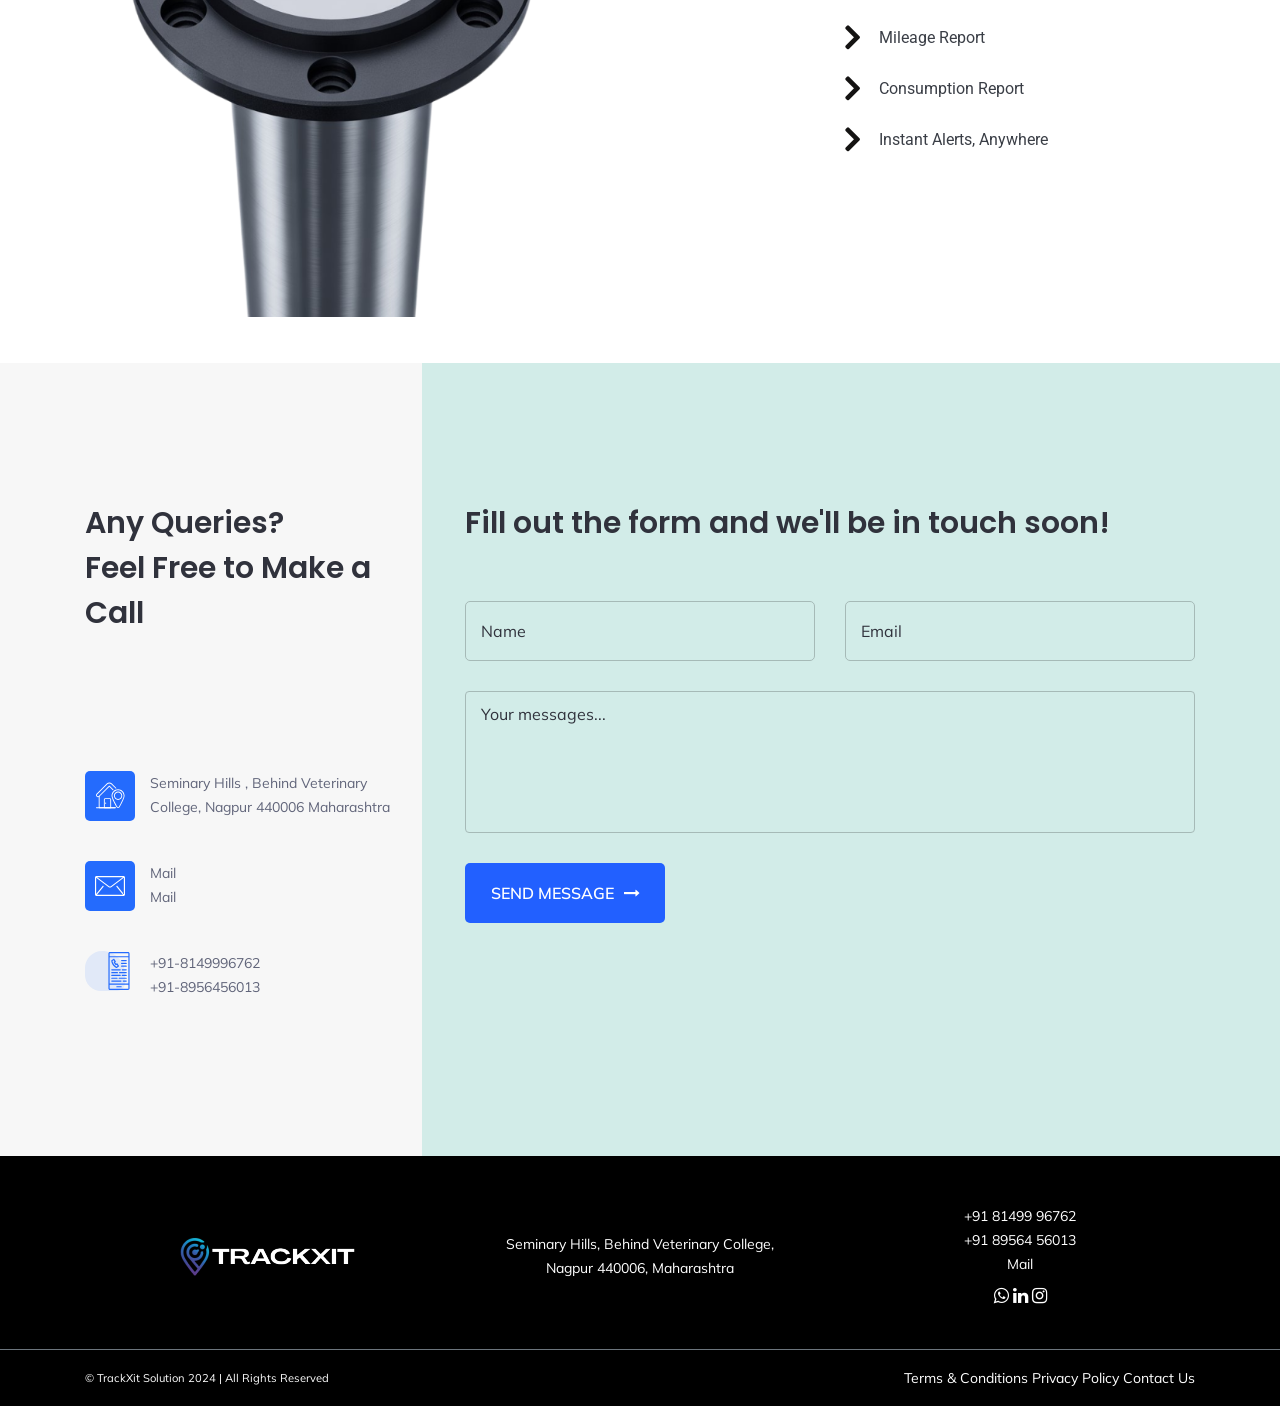
==== commit 0b75bddf: "Add Img and Fixed sections" ====
--- a/index.html
+++ b/index.html
@@ -70,9 +70,10 @@
 				<div class="row">
 					<div class="col-md-6">
 						<div class="hero-content-area">
-							<h1>Track, Monitor & Control <br> Your Fleet in Real Time</h1>
-							<p>Real-time GPS tracking and fuel-monitoring solutions that cut costs, prevent theft, and
-								boost efficiency — trusted by fleets across India,” </p>
+							<h1>Live GPS Tracking for Trucks – Manage Fleet with Ease</h1>
+							<p>India’s most reliable truck GPS tracker — track <br>routes, check fuel usage, and keep
+								your
+								fleet <br> safe every minute. </p>
 							<a href="#" class="filed-btn">PURCHASE NOW</a>
 						</div>
 					</div>
@@ -81,38 +82,70 @@
 		</div>
 		<!-- End hero area -->
 		<!-- Start About Area -->
-		<div class="watch-about-area" id="about">
-			<div class="container">
-				<div class="row">
-					<div class="col-md-6 wow fadeInLeft" style="top: 20vh;">
-						<div class="watch-about-content-wrap">
+		<div class="bike-welcome-area">
+			<div class="container">
+				<div class="row">
+					<div class="col-md-6 wow fadeInLeft">
+						<div class="bike-section-title">
 							<div class="watch-section-title">
 								<h4>ABOUT US</h4>
-								<h2>Smarter Tech for <br>Smarter Fleets</h2>
-							</div>
-							<div class="watch-about-content">
-								<p>TrackXit Solution combines advanced GPS tracking and intelligent fuel-monitoring
-									systems to deliver real-time insights, predictive control, and seamless fleet
-									efficiency.</p>
-							</div>
+							</div>
+							<h2>Turn Every Truck into a Smart Truck</h2>
+						</div>
+						<div class="bike-weclome-content">
+							<p>TrackXit Solution combines advanced GPS tracking with smart fuel-monitoring technology to
+								give real-time insights, better route control, and improved fleet efficiency — helping
+								transporters save fuel, prevent misuse, and manage every truck with ease.
+							</p>
 						</div>
 					</div>
 					<div class="col-md-6 wow fadeInRight">
-						<div class="watch-about-img">
-							<img src="assets/img/watch/car-gps-tracker-screen-road-600nw-2253533205.jpg" alt="">
+						<div class="bike-welcome">
+							<img src="assets/img/watch/Untitled (540 x 100 px) (563 x 555 px).png" alt="">
 						</div>
 					</div>
 				</div>
 			</div>
 		</div>
 		<!-- End About Area -->
+		<!-- ===== Vision & Mission Rectangle Section ===== -->
+		<section class="vm-rect-section">
+			<div class="vm-rect-container">
+				<div class="vm-rect-box mission">
+					<div class="vm-icon">🎯</div>
+					<div class="vm-content">
+						<h3>Our Mission</h3>
+						<p>
+							To make every truck owner and fleet operator feel in control of their vehicles — anytime,
+							anywhere.
+							At TrackXit Solution, our mission is to deliver easy-to-use, reliable, and affordable GPS
+							tracking solutions that help reduce fuel costs, improve driver safety, and bring full
+							transparency to India’s transport industry.
+						</p>
+					</div>
+				</div>
+
+				<div class="vm-rect-box vision">
+					<div class="vm-icon">💡</div>
+					<div class="vm-content">
+						<h3>Our Vision</h3>
+						<p>
+							To build a future where every vehicle on the road is smart, connected, and secure.
+							We aim to become India’s most trusted name in GPS-based fleet management, empowering
+							logistics and transport businesses to grow through technology, innovation, and trust.
+						</p>
+					</div>
+				</div>
+			</div>
+		</section>
+
 		<!-- Start products Area -->
 		<div class="watch-features-area wow fadeInUp" id="features">
 			<div class="container">
 				<div class="row">
 					<div class="col">
 						<div class="watch-section-title">
-							<h4>SOLUTIONS</h4>
+							<h4>SERVICES</h4>
 							<h2>End-to-end fleet management technology<br> awesome features.</h2>
 						</div>
 					</div>
@@ -120,51 +153,28 @@
 				<div class="row">
 					<div class="col-md-4">
 						<div class="single-watch-feature one">
-							<img src="assets/img/watch/8.svg" alt="">
+							<img src="assets/img/watch/Untitled (300 x 300 px) (2).png" alt="">
 							<h4>AIS 140 GPS Tracker</h4>
 							<br>
-							<p>Government-approved, ideal for mining, logistics, and RTO-certified fleets. </p>
+							<p>Government-approved tracker designed for mining, logistics, and RTO-certified commercial
+								fleets. </p>
 						</div>
 					</div>
 					<div class="col-md-4">
 						<div class="single-watch-feature two">
-							<img src="assets/img/watch/7.svg" alt="">
-							<h4>Fuel Monitoring Systems</h4>
+							<img src="assets/img/watch/Untitled (300 x 300 px) (4).png" alt="">
+							<h4>Fuel Sensor</h4>
 							<br>
-							<p>Accurate diesel tracking, theft prevention, and app-enabled reporting </p>
+							<p>Accurate diesel level monitoring with theft detection, smart alerts, and real-time
+								app-based fuel reports. </p>
 						</div>
 					</div>
 					<div class="col-md-4">
 						<div class="single-watch-feature three">
-							<img src="assets/img/watch/12.svg" alt="">
-							<h4>Real-Time Reporting Dashboard</h4>
-							<p>Fuel fill, mileage, and route insights in one easy interface </p>
-						</div>
-					</div>
-					<div class="col-md-4">
-						<div class="single-watch-feature four">
-							<img src="assets/img/watch/9.svg" alt="">
-							<h4>4G GPS Tracker Device</h4>
-							<br>
-							<p>Advanced features — route playback, anti-theft, driver behavior, geofencing, tolls info,
-								and more</p>
-						</div>
-					</div>
-					<div class="col-md-4">
-						<div class="single-watch-feature five">
-							<img src="assets/img/watch/10.svg" alt="">
-							<h4>Fleet Management Platform</h4>
-							<br>
-							<p>Get detailed reports on speed, stop time, driving behavior, and route efficiency to boost
-								safety and performance</p>
-						</div>
-					</div>
-					<div class="col-md-4">
-						<div class="single-watch-feature six">
-							<img src="assets/img/watch/13.svg" alt="">
-							<h4>Tailored Solutions / Local Expertise</h4>
-							<p>Seamlessly integrate GPS and fuel data into your systems with expert on-site support from
-								our Nagpur-based team </p>
+							<img src="assets/img/watch/Untitled (300 x 300 px) (3).png" alt="">
+							<h4>4G/2G GPS Tracker</h4>
+							<p>Seamless tracking with advanced features — route playback, anti-theft alerts, driver
+								behavior, geofencing, toll insights, and more. </p>
 						</div>
 					</div>
 				</div>
@@ -283,7 +293,7 @@
 				<div class="row">
 					<div class="col-md-4">
 						<div class="music-features-pro">
-							<img src="assets/img/headphone/headphone2.png" alt="">
+							<img src="assets/img/Untitled design (22).png" alt="">
 						</div>
 					</div>
 					<div class="col-md-4">
@@ -340,7 +350,7 @@
 				<div class="row">
 					<div class="col-md-6 col-lg-8"></div>
 					<div class="col-md-6 col-lg-4">
-						<div class="board-features-content wow fadeInUp">
+						<div class="board-features-content wow fadeInUp" style="margin-top: -15vh;">
 							<h2>Fuel Sensor </h2>
 							<p><i class="fa fa-angle-right"></i>Accurate Diesel Monitoring & Fuel Protection</p>
 							<p><i class="fa fa-angle-right"></i>Real Time Reporting Dashboard</p>
@@ -365,7 +375,7 @@
 						<div class="contact-left">
 							<div class="single-contact">
 								<p><span><img src="assets/img/contact/15.svg" alt=""></span>Seminary Hills
-									, Behind Veterinary College, <br> Nagpur 440006 Maharashtra</p>
+									, Behind Veterinary <br>College, Nagpur 440006 Maharashtra</p>
 							</div>
 							<div class="single-contact">
 								<p><span><img src="assets/img/contact/14.svg" alt=""></span>
@@ -414,8 +424,8 @@
 
 					<!-- Left: Logo -->
 					<div class="col-lg-4 col-md-12 text-center text-lg-start mb-3 mb-lg-0">
-						<img src="assets/img/Add a heading (18).png" alt="TrackXit Solution Logo" class="footer-logo img-fluid"
-							style="max-height: 80px;">
+						<img src="assets/img/Add a heading (20).png" alt="TrackXit Solution Logo"
+							class="footer-logo img-fluid" style="max-height: 80px;">
 					</div>
 
 					<!-- Center: Address -->
@@ -437,10 +447,9 @@
 									class="text-white text-decoration-none">Mail</a></li>
 						</ul>
 						<div class="social-links">
-							<a href="#" class="text-white me-3"><i class="fa fa-facebook"></i></a>
-							<a href="#" class="text-white me-3"><i class="fa fa-twitter"></i></a>
+							<a href="#" class="text-white me-3"><i class="fa fa-whatsapp"></i></a>
+							<a href="#" class="text-white me-3"><i class="fa fa-linkedin"></i></a>
 							<a href="#" class="text-white me-3"><i class="fa fa-instagram"></i></a>
-							<a href="#" class="text-white"><i class="fa fa-google-plus"></i></a>
 						</div>
 					</div>
 
--- a/style.css
+++ b/style.css
@@ -672,7 +672,7 @@
 /*=== 3. Hero Area ===*/
 
 .hero-area {
-    background-image: url(assets/img/a-clean-product-photography-shot-of-mult_LjRtH1Z6QVaS2h_3IBzDTw_bqbq6tGvTASgIEPGcUYNKA.jpeg);
+    background-image: url(assets/img/Untitled\ design\ \(20\).png);
     background-repeat: no-repeat;
     height: 545px;
     background-position: 85% 55%;
@@ -1384,25 +1384,6 @@
     padding-top: 135px;
 }
 
-.bike-welcome {
-    position: relative;
-    background-image: url(assets/img/bike/shape3.png);
-    background-repeat: no-repeat;
-    background-position: 100px 100px;
-}
-
-.bike-welcome:before {
-    position: absolute;
-    top: 41px;
-    right: 25px;
-    width: 82%;
-    height: 84%;
-    content: "";
-    background: #f21251;
-    border-radius: 50%;
-    z-index: -1;
-}
-
 .bike-welcome-area .bike-section-title {
     margin-bottom: 35px;
     margin-top: 95px;
@@ -2338,11 +2319,12 @@
 }
 
 .board-features-area {
-    background-image: url(assets/img/hoverboard/board3.jpg);
+    background-image: url(assets/img/hoverboard/Untitled\ design\ \(24\).png);
+    margin-top: 10vh;
     background-repeat: no-repeat;
-    height: 650px;
+    height: 550px;
     background-position: top left;
-    margin-bottom: 150px;
+    margin-bottom: 0px;
 }
 
 .board-features-content p {
@@ -3172,7 +3154,7 @@
     box-shadow: 0px 15px 68px 0px rgba(0, 0, 0, 0.35);
 }
 
-.watch-about-img:before {
+/* .watch-about-img:before {
     position: absolute;
     right: -285px;
     top: 144px;
@@ -3182,7 +3164,7 @@
     background-image: url(assets/img/watch/shape5.png);
     background-repeat: no-repeat;
     z-index: -1;
-}
+} */
 
 /*=== Features Area ===*/
 
@@ -4584,4 +4566,80 @@
     text-transform: uppercase;
     font-weight: 600;
     font-size: 18px;
-}+}
+
+/* ===== Vision & Mission Rectangle Section ===== */
+.vm-rect-section {
+  background: #fff;
+  padding: 80px 20px;
+  display: flex;
+  justify-content: center;
+  align-items: center;
+}
+
+.vm-rect-container {
+  display: flex;
+  justify-content: center;
+  align-items: center;
+  gap: 40px;
+  flex-wrap: wrap;
+  max-width: 1200px;
+  width: 100%;
+}
+
+.vm-rect-box {
+  display: flex;
+  align-items: center;
+  background: #ffffff;
+  border-radius: 12px;
+  box-shadow: 0 5px 20px rgba(0, 0, 0, 0.08);
+  padding: 25px 30px;
+  width: 500px;
+  min-height: 140px;
+  transition: all 0.3s ease;
+}
+
+.vm-rect-box:hover {
+  transform: translateY(-8px);
+  box-shadow: 0 10px 30px rgba(0, 0, 0, 0.12);
+}
+
+.vm-icon {
+  font-size: 2.5rem;
+  margin-right: 20px;
+  flex-shrink: 0;
+}
+
+.vm-content h3 {
+  font-size: 1.3rem;
+  text-transform: uppercase;
+  margin-bottom: 8px;
+  font-weight: 600;
+}
+
+.vm-content p {
+  font-size: 0.95rem;
+  color: #555;
+  line-height: 1.6;
+}
+
+/* ===== Color Themes ===== */
+.vm-rect-box.mission .vm-icon {
+  color: #e63946; /* red */
+}
+
+.vm-rect-box.vision .vm-icon {
+  color: #0078ff; /* blue */
+}
+
+/* ===== Responsive ===== */
+@media (max-width: 768px) {
+  .vm-rect-container {
+    flex-direction: column;
+    align-items: center;
+  }
+
+  .vm-rect-box {
+    width: 90%;
+  }
+}
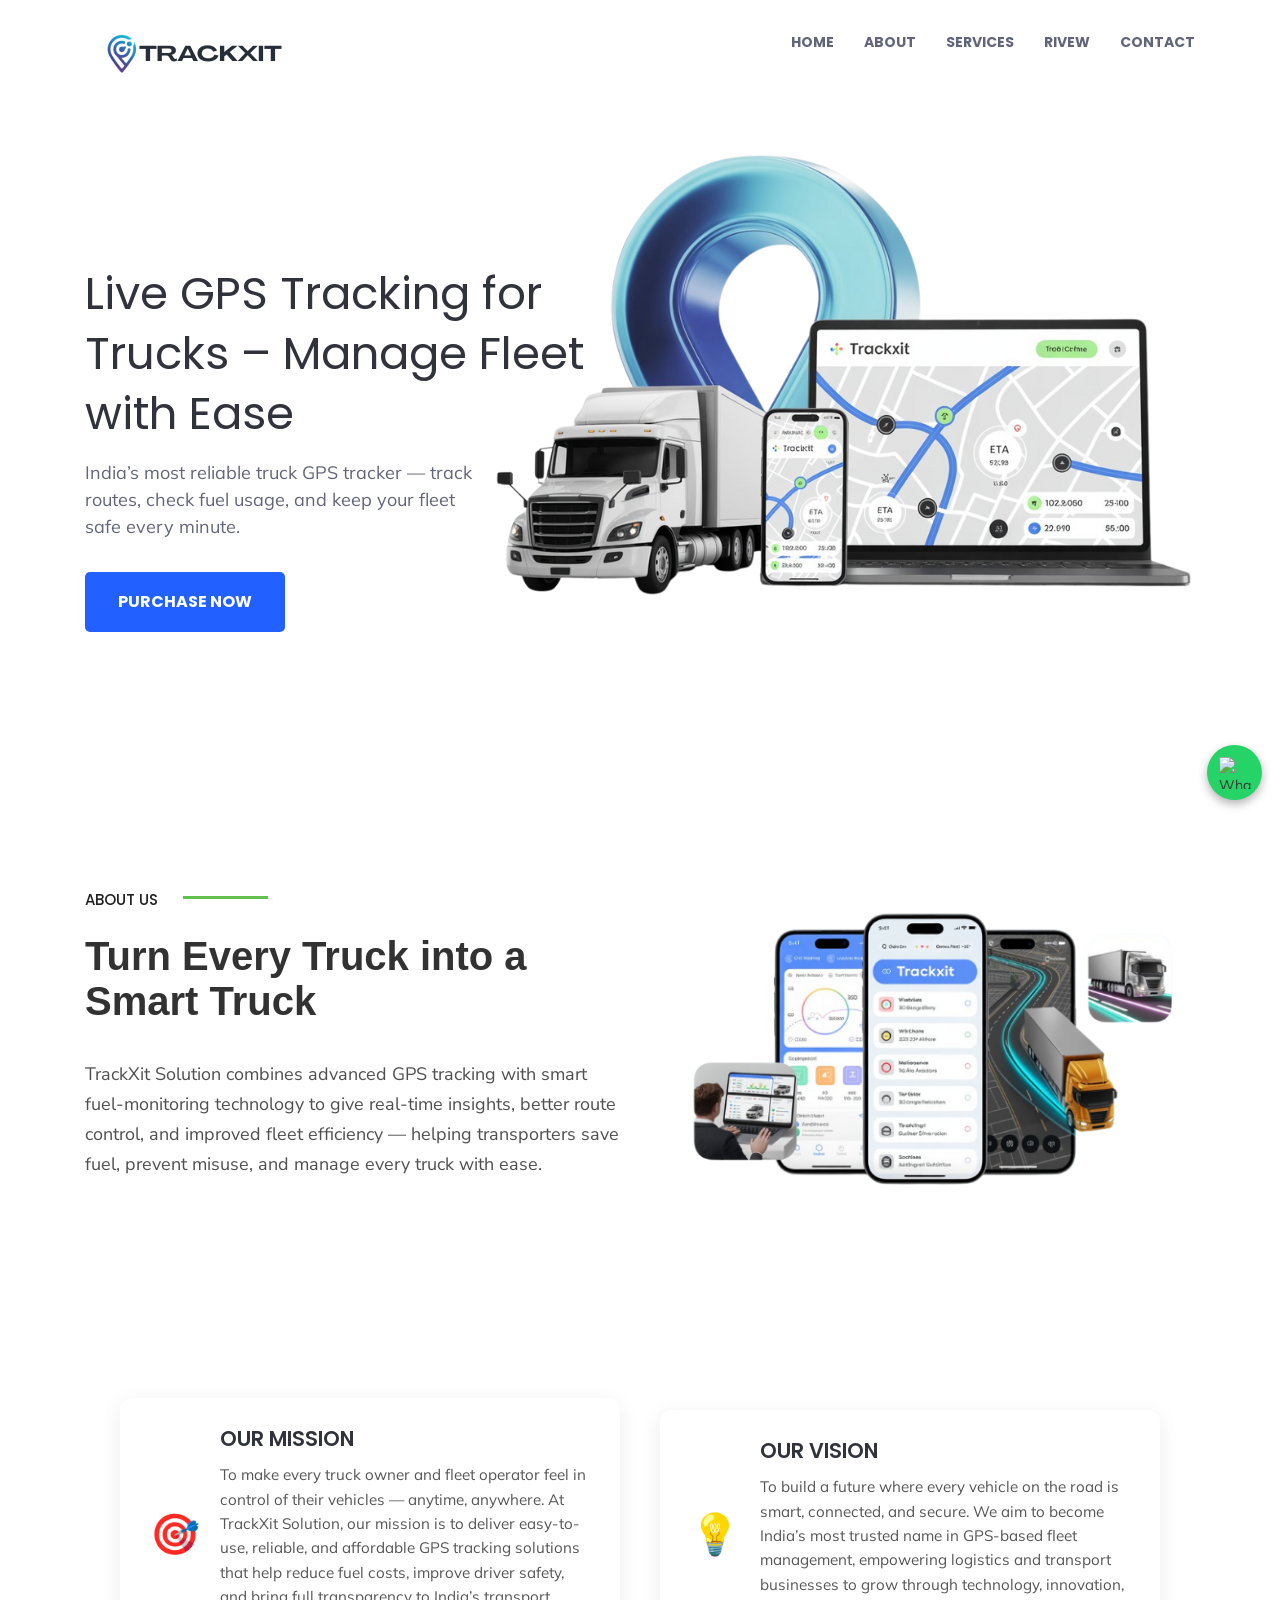
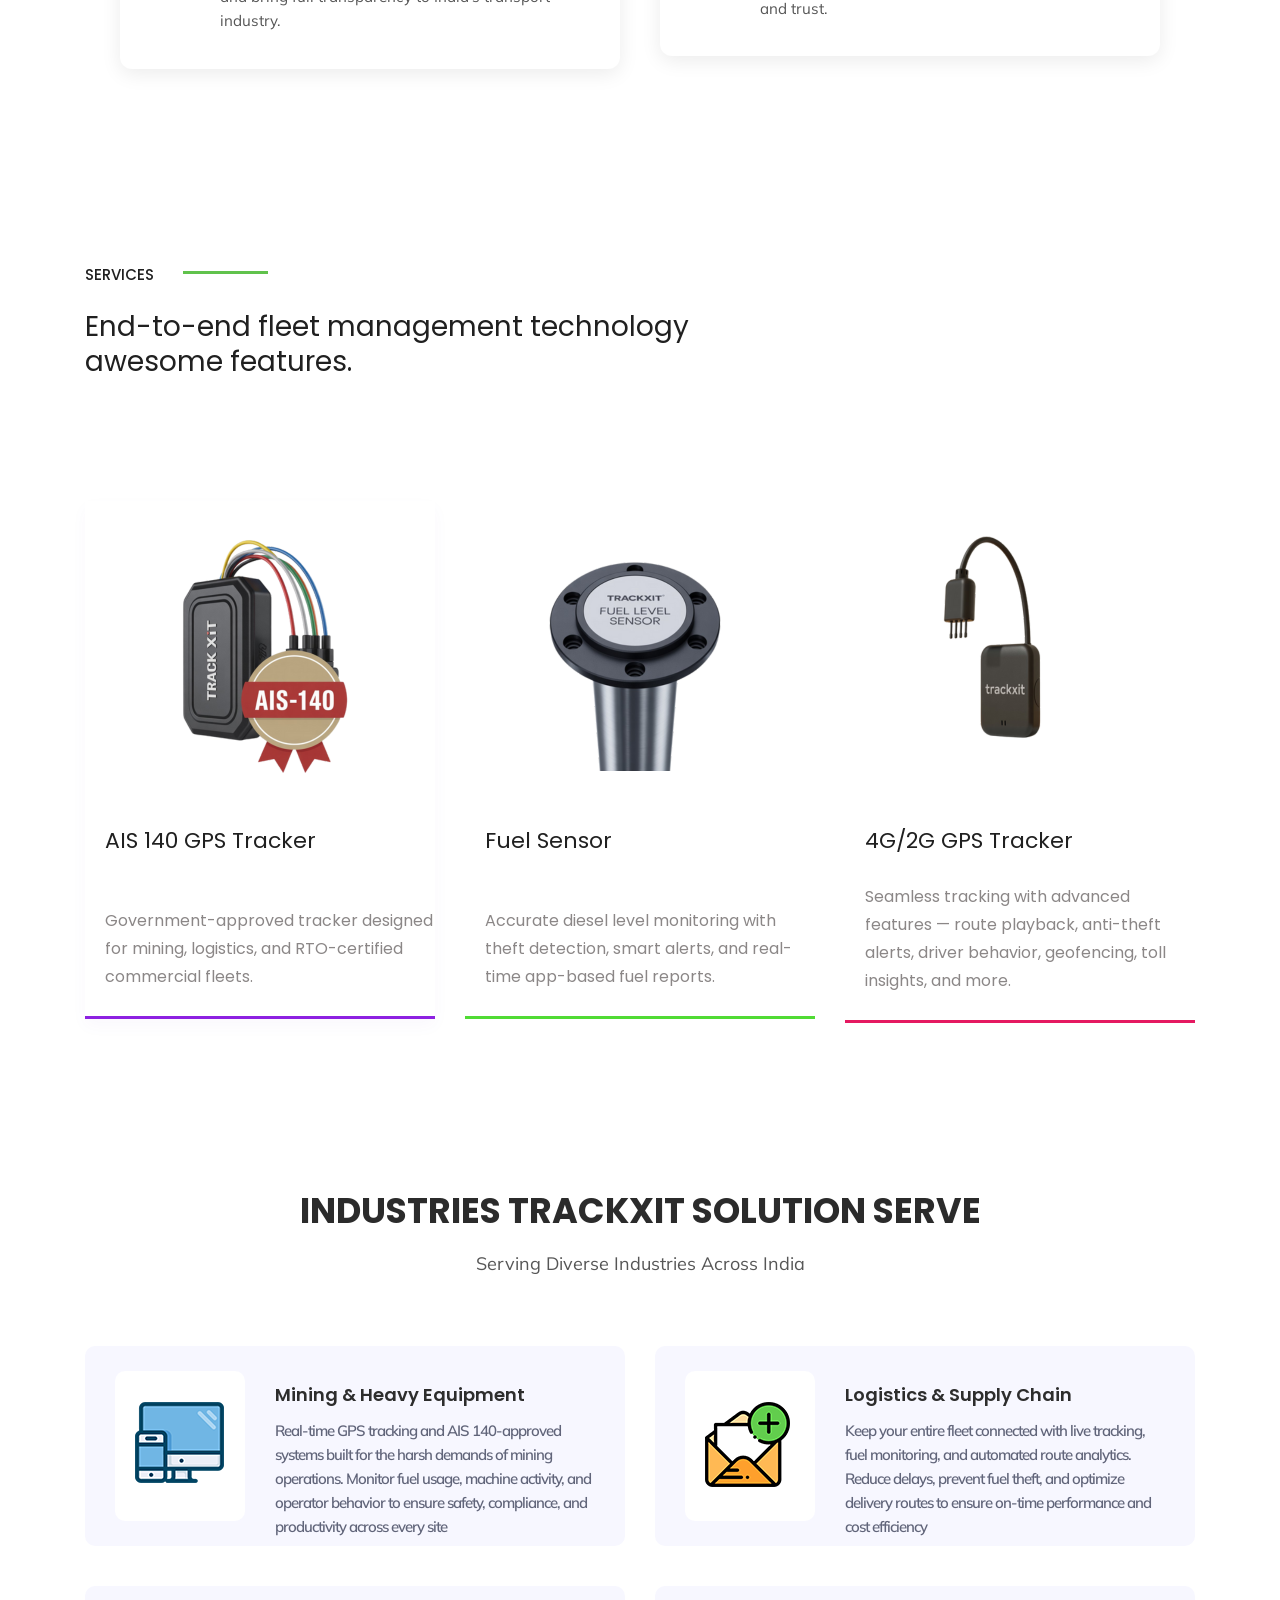
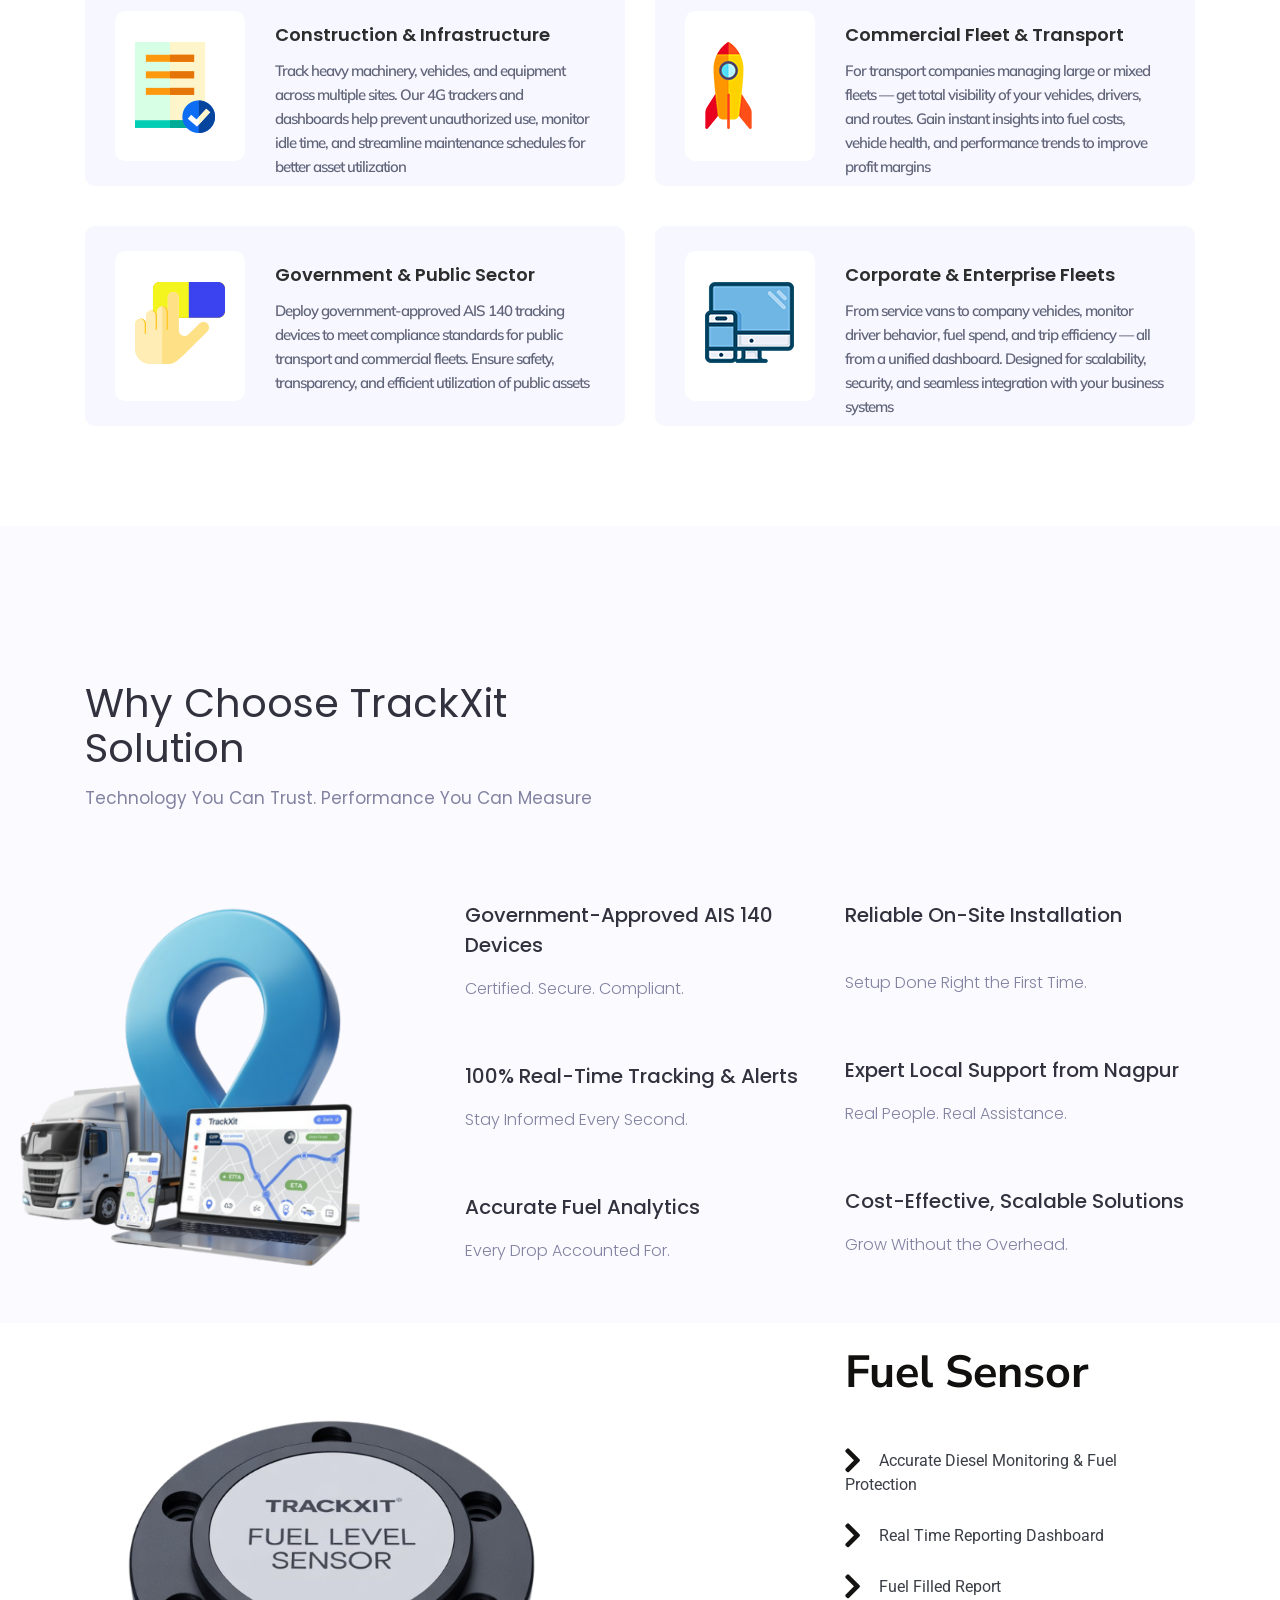
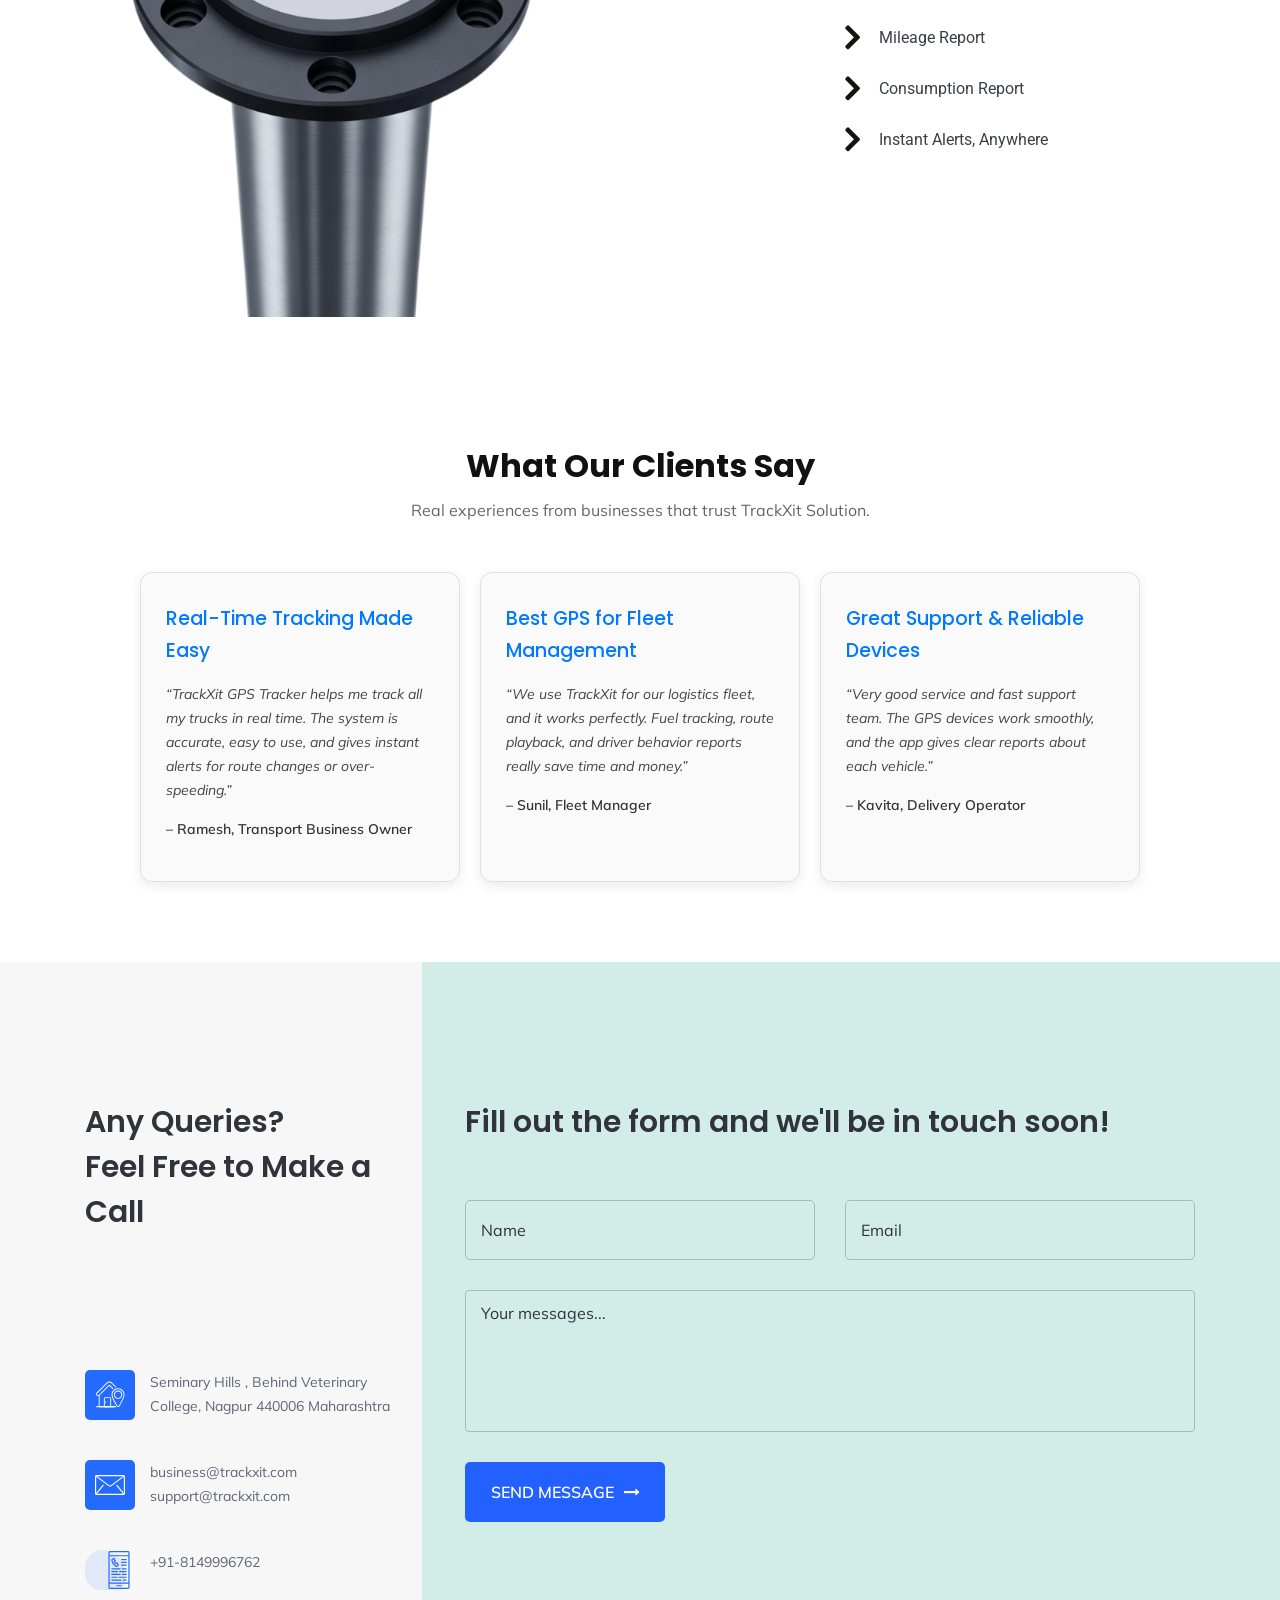
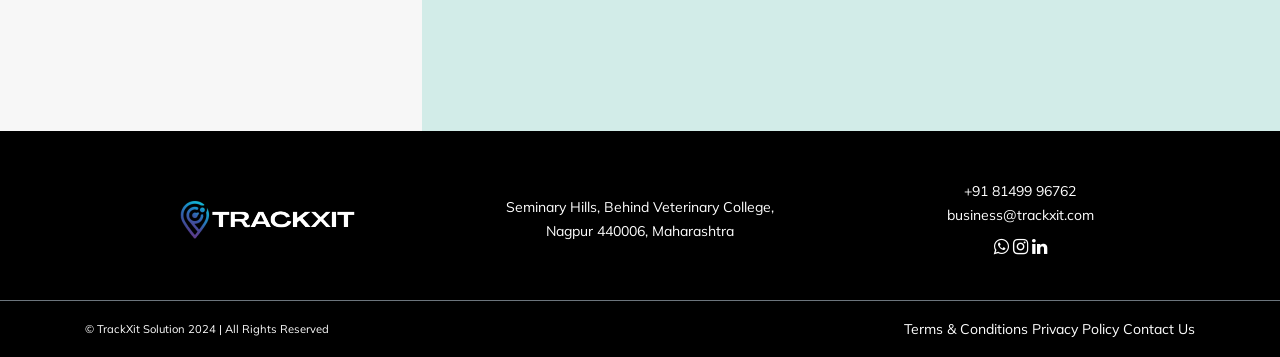
==== commit 909b6f86: "Fix login bug and update" ====
--- a/index.html
+++ b/index.html
@@ -29,8 +29,6 @@
 	<!--[if lt IE 8]>
             <p class="browserupgrade">You are using an <strong>outdated</strong> browser. Please <a href="http://browsehappy.com/">upgrade your browser</a> to improve your experience.</p>
         <![endif]-->
-	<!-- Start Wrapper -->
-	<div class="wrapper drone">
 		<!-- Start Header Area -->
 		<header class="header-area primary-header">
 			<div class="navigation-area">
@@ -38,7 +36,7 @@
 					<div class="row">
 						<div class="col-10 col-sm-2 col-md-3">
 							<div class="logo">
-								<a href="drone.html"><img src="assets/img/Add a heading (18).png" alt="Logo"></a>
+								<a href="#"><img src="assets/img/Add a heading (18).png" alt="Logo"></a>
 							</div>
 						</div>
 						<div class="col-2 col-sm-10 col-md-9">
@@ -46,12 +44,12 @@
 							<div class="main-menu-wrap">
 								<nav class="bizes-nav">
 									<ul class="menu">
-										<li class="has-dropdown"><a href="#">About</a>
-										<li class="has-dropdown"><a href="#">features</a></li>
+										<li><a href="#">Home</a></li>
+										<li><a href="#about">About</a></li>
 										<!-- <li> <a href="#">Video</a></li> -->
-										<li> <a href="#">pricing</a></li>
-										<li> <a href="#">rivew</a></li>
-										<li> <a href="#">contact</a></li>
+										<li> <a href="#services">Services</a></li>
+										<li> <a href="#testimonials">rivew</a></li>
+										<li> <a href="#contact">contact</a></li>
 									</ul>
 								</nav>
 							</div>
@@ -64,8 +62,9 @@
 			</div>
 		</header>
 		<!-- End Header Area -->
+		
 		<!-- Start hero area -->
-		<div class="hero-area">
+		<section class="hero-area">
 			<div class="container">
 				<div class="row">
 					<div class="col-md-6">
@@ -74,17 +73,17 @@
 							<p>India’s most reliable truck GPS tracker — track <br>routes, check fuel usage, and keep
 								your
 								fleet <br> safe every minute. </p>
-							<a href="#" class="filed-btn">PURCHASE NOW</a>
-						</div>
-					</div>
-				</div>
-			</div>
-		</div>
+							<a href="#contact" class="filed-btn">PURCHASE NOW</a>
+						</div>
+					</div>
+				</div>
+			</div>
+		</section>
 		<!-- End hero area -->
 		<!-- Start About Area -->
-		<div class="bike-welcome-area">
-			<div class="container">
-				<div class="row">
+		<section class="bike-welcome-area">
+			<div class="container">
+				<div class="row" id="about">
 					<div class="col-md-6 wow fadeInLeft">
 						<div class="bike-section-title">
 							<div class="watch-section-title">
@@ -106,7 +105,7 @@
 					</div>
 				</div>
 			</div>
-		</div>
+		</section>
 		<!-- End About Area -->
 		<!-- ===== Vision & Mission Rectangle Section ===== -->
 		<section class="vm-rect-section">
@@ -140,7 +139,7 @@
 		</section>
 
 		<!-- Start products Area -->
-		<div class="watch-features-area wow fadeInUp" id="features">
+		<section class="watch-features-area wow fadeInUp" id="services">
 			<div class="container">
 				<div class="row">
 					<div class="col">
@@ -179,7 +178,7 @@
 					</div>
 				</div>
 			</div>
-		</div>
+		</section>
 		<!-- End products Area -->
 		<div class="prev-freature-area">
 			<div class="container">
@@ -192,7 +191,7 @@
 				</div>
 			</div>
 		</div>
-		<div class="features-content-area">
+		<section class="features-content-area">
 			<div class="container">
 				<div class="row">
 					<div class="col-md-6">
@@ -277,10 +276,10 @@
 					</div>
 				</div>
 			</div>
-		</div>
+		</section>
 
 		<!-- Start Features Area -->
-		<div class="music-feature-area">
+		<section class="music-feature-area">
 			<div class="container">
 				<div class="row">
 					<div class="col-md-6">
@@ -342,10 +341,10 @@
 					</div>
 				</div>
 			</div>
-		</div>
+		</section>
 		<!-- End Features Area -->
 		<!-- Start Features Area -->
-		<div class="board-features-area">
+		<section class="board-features-area">
 			<div class="container">
 				<div class="row">
 					<div class="col-md-6 col-lg-8"></div>
@@ -362,10 +361,41 @@
 					</div>
 				</div>
 			</div>
-		</div>
+		</section>
 		<!-- End Features Area -->
+		<!-- =================== TESTIMONIALS SECTION =================== -->
+		<section class="testimonials" id="testimonials">
+			<div class="container">
+				<h2 class="section-title">What Our Clients Say</h2>
+				<p class="section-subtitle">Real experiences from businesses that trust TrackXit Solution.</p>
+
+				<div class="testimonial-wrapper">
+					<div class="testimonial-card">
+						<h3>Real-Time Tracking Made Easy</h3>
+						<p class="quote">“TrackXit GPS Tracker helps me track all my trucks in real time. The system is
+							accurate, easy to use, and gives instant alerts for route changes or over-speeding.”</p>
+						<p class="author">– Ramesh, Transport Business Owner</p>
+					</div>
+
+					<div class="testimonial-card">
+						<h3>Best GPS for Fleet Management</h3>
+						<p class="quote">“We use TrackXit for our logistics fleet, and it works perfectly. Fuel
+							tracking, route playback, and driver behavior reports really save time and money.”</p>
+						<p class="author">– Sunil, Fleet Manager</p>
+					</div>
+
+					<div class="testimonial-card">
+						<h3>Great Support & Reliable Devices</h3>
+						<p class="quote">“Very good service and fast support team. The GPS devices work smoothly, and
+							the app gives clear reports about each vehicle.”</p>
+						<p class="author">– Kavita, Delivery Operator</p>
+					</div>
+				</div>
+			</div>
+		</section>
+		<!-- End of Testimonials -->
 		<!-- Start Contact Area -->
-		<div class="contact-area" id="contact">
+		<section class="contact-area" id="contact">
 			<div class="container">
 				<div class="row">
 					<div class="col-md-4 col-sm-5 wow fadeInLeft">
@@ -379,11 +409,10 @@
 							</div>
 							<div class="single-contact">
 								<p><span><img src="assets/img/contact/14.svg" alt=""></span>
-									Mail <br>Mail</p>
+									business@trackxit.com <br>support@trackxit.com</p>
 							</div>
 							<div class="single-contact">
-								<p><span><img src="assets/img/contact/10.svg" alt=""></span>+91-8149996762
-									<br> +91-8956456013
+								<p><span><img src="assets/img/contact/10.svg" alt=""><br> <br></span>+91-8149996762
 								</p>
 							</div>
 						</div>
@@ -415,7 +444,7 @@
 					</div>
 				</div>
 			</div>
-		</div>
+		</section>
 		<!-- End Contact Area -->
 		<!-- Footer Area Start -->
 		<footer class="footer-area bg-black text-white pt-5">
@@ -441,15 +470,19 @@
 						<ul class="list-unstyled mb-2">
 							<li><a href="tel:+918149996762" class="text-white text-decoration-none">+91 81499 96762</a>
 							</li>
-							<li><a href="tel:+918956456013" class="text-white text-decoration-none">+91 89564 56013</a>
+							<!-- <li><a href="tel:+918956456013" class="text-white text-decoration-none">+91 89564 56013</a> -->
 							</li>
-							<li><a href="mailto:huel.simone@hotmail.com"
-									class="text-white text-decoration-none">Mail</a></li>
+							<li><a href="mailto:business@trackxit.com"
+									class="text-white text-decoration-none">business@trackxit.com</a></li>
 						</ul>
 						<div class="social-links">
-							<a href="#" class="text-white me-3"><i class="fa fa-whatsapp"></i></a>
-							<a href="#" class="text-white me-3"><i class="fa fa-linkedin"></i></a>
-							<a href="#" class="text-white me-3"><i class="fa fa-instagram"></i></a>
+							<a href="https://wa.me/918149996762" class="text-white me-3"><i
+									class="fa fa-whatsapp"></i></a>
+							<a href="https://www.instagram.com/trackxit03?igsh=OWh3cnBjMzRpcnp5"
+								class="text-white me-3"><i class="fa fa-instagram"></i></a>
+							<a href="https://www.linkedin.com/in/trackxit-solution-751617398?utm_source=share&utm_campaign=share_via&utm_content=profile&utm_medium=android_app"
+								class="text-white me-3"><i class="fa fa-linkedin"></i></a>
+
 						</div>
 					</div>
 
@@ -470,8 +503,12 @@
 		</footer>
 		<!-- Footer Area End -->
 
-		<!-- footer area end -->
-	</div>
+		<!-- WhatsApp Floating Button -->
+		<a href="https://wa.me/918149996762" class="whatsapp-float" target="_blank" aria-label="Chat on WhatsApp">
+			<img src="https://upload.wikimedia.org/wikipedia/commons/6/6b/WhatsApp.svg" class="whatsapp-icon"
+				alt="WhatsApp">
+		</a>
+
 	<!-- End Wrapper -->
 	<!-- all js here -->
 	<!-- jquery latest version -->
@@ -482,6 +519,7 @@
 	<script src="assets/js/plugins.js"></script>
 	<!-- main js -->
 	<script src="assets/js/main.js"></script>
+
 </body>
 
 </html>
--- a/style.css
+++ b/style.css
@@ -45,6 +45,7 @@
     margin: 0;
     padding: 0;
     position: relative;
+    width: 100%;
 }
 
 /* ======================================== 2. Typography =========================================== */
@@ -1265,7 +1266,7 @@
 
 .bike-hero {
     position: relative;
-    background-image: url(assets/img/bike/shape.png);   
+    background-image: url(assets/img/bike/shape.png);
     width: 106%;
     height: 106%;
     background-repeat: no-repeat;
@@ -4570,76 +4571,198 @@
 
 /* ===== Vision & Mission Rectangle Section ===== */
 .vm-rect-section {
-  background: #fff;
-  padding: 80px 20px;
-  display: flex;
-  justify-content: center;
-  align-items: center;
+    background: #fff;
+    padding: 80px 20px;
+    display: flex;
+    justify-content: center;
+    align-items: center;
 }
 
 .vm-rect-container {
-  display: flex;
-  justify-content: center;
-  align-items: center;
-  gap: 40px;
-  flex-wrap: wrap;
-  max-width: 1200px;
-  width: 100%;
+    display: flex;
+    justify-content: center;
+    align-items: center;
+    gap: 40px;
+    flex-wrap: wrap;
+    max-width: 1200px;
+    width: 100%;
 }
 
 .vm-rect-box {
-  display: flex;
-  align-items: center;
-  background: #ffffff;
-  border-radius: 12px;
-  box-shadow: 0 5px 20px rgba(0, 0, 0, 0.08);
-  padding: 25px 30px;
-  width: 500px;
-  min-height: 140px;
-  transition: all 0.3s ease;
+    display: flex;
+    align-items: center;
+    background: #ffffff;
+    border-radius: 12px;
+    box-shadow: 0 5px 20px rgba(0, 0, 0, 0.08);
+    padding: 25px 30px;
+    width: 500px;
+    min-height: 140px;
+    transition: all 0.3s ease;
 }
 
 .vm-rect-box:hover {
-  transform: translateY(-8px);
-  box-shadow: 0 10px 30px rgba(0, 0, 0, 0.12);
+    transform: translateY(-8px);
+    box-shadow: 0 10px 30px rgba(0, 0, 0, 0.12);
 }
 
 .vm-icon {
-  font-size: 2.5rem;
-  margin-right: 20px;
-  flex-shrink: 0;
+    font-size: 2.5rem;
+    margin-right: 20px;
+    flex-shrink: 0;
 }
 
 .vm-content h3 {
-  font-size: 1.3rem;
-  text-transform: uppercase;
-  margin-bottom: 8px;
-  font-weight: 600;
+    font-size: 1.3rem;
+    text-transform: uppercase;
+    margin-bottom: 8px;
+    font-weight: 600;
 }
 
 .vm-content p {
-  font-size: 0.95rem;
-  color: #555;
-  line-height: 1.6;
+    font-size: 0.95rem;
+    color: #555;
+    line-height: 1.6;
 }
 
 /* ===== Color Themes ===== */
 .vm-rect-box.mission .vm-icon {
-  color: #e63946; /* red */
+    color: #e63946;
+    /* red */
 }
 
 .vm-rect-box.vision .vm-icon {
-  color: #0078ff; /* blue */
+    color: #0078ff;
+    /* blue */
 }
 
 /* ===== Responsive ===== */
 @media (max-width: 768px) {
-  .vm-rect-container {
-    flex-direction: column;
+    .vm-rect-container {
+        flex-direction: column;
+        align-items: center;
+    }
+
+    .vm-rect-box {
+        width: 90%;
+    }
+}
+
+/*=== Testimonial  ===*/
+/* =================== TESTIMONIALS SECTION =================== */
+.testimonials {
+    background-color: #fff;
+    color: #222;
+    padding: 80px 20px;
+    text-align: center;
+    overflow: hidden;
+}
+
+.testimonials .section-title {
+    font-size: 2rem;
+    font-weight: 700;
+    margin-bottom: 10px;
+    color: #111;
+}
+
+.testimonials .section-subtitle {
+    font-size: 1rem;
+    color: #666;
+    margin-bottom: 50px;
+}
+
+.testimonial-wrapper {
+    display: flex;
+    justify-content: center;
+    align-items: stretch;
+    flex-wrap: wrap;
+    gap: 20px;
+}
+
+.testimonial-card {
+    background: #fafafa;
+    border: 1px solid #e0e0e0;
+    border-radius: 12px;
+    padding: 30px 25px;
+    width: 320px;
+    text-align: left;
+    box-shadow: 0 4px 12px rgba(0, 0, 0, 0.08);
+    transition: all 0.4s ease;
+    opacity: 0;
+    transform: translateY(40px);
+}
+
+.testimonial-card h3 {
+    font-size: 1.2rem;
+    color: #0078ff;
+    margin-bottom: 15px;
+}
+
+.testimonial-card .quote {
+    font-style: italic;
+    color: #444;
+    margin-bottom: 15px;
+}
+
+.testimonial-card .author {
+    font-weight: 600;
+    color: #333;
+}
+
+.testimonial-card:hover {
+    transform: translateY(-5px) scale(1.02);
+    box-shadow: 0 6px 18px rgba(0, 0, 0, 0.1);
+}
+
+/* Animation Fade-in */
+.fade-in {
+    opacity: 1 !important;
+    transform: translateY(0) !important;
+    transition: all 0.8s ease;
+}
+
+/* Responsive Design */
+@media (max-width: 768px) {
+    .testimonial-card {
+        width: 100%;
+    }
+}
+
+/* <! WhatsApp styles --> */
+.whatsapp-float {
+    position: fixed;
+    bottom: 100px;
+    right: 18px;
+    background-color: #25D366;
+    width: 55px;
+    height: 55px;
+    border-radius: 50%;
+    display: flex;
+    justify-content: center;
     align-items: center;
-  }
-
-  .vm-rect-box {
-    width: 90%;
-  }
-}
+    box-shadow: 0 4px 10px rgba(0, 0, 0, 0.3);
+    z-index: 9999;
+    transition: transform 0.2s ease-in-out;
+}
+
+.whatsapp-float:hover {
+    transform: scale(1.1);
+}
+
+.whatsapp-icon {
+    width: 32px;
+    height: 32px;
+}
+
+@media (max-width: 600px) {
+    .whatsapp-float {
+        width: 48px;
+        height: 48px;
+        bottom: 100px;
+        right: 15px;
+    }
+
+    .whatsapp-icon {
+        width: 28px;
+        height: 28px;
+    }
+}
--- a/assets/css/responsive.css
+++ b/assets/css/responsive.css
@@ -2,33 +2,40 @@
 @media (min-width: 1282px) and (max-width: 1700px) {
 
 	.contact-area:before {
-	    width: 34%;
-	}
+		width: 34%;
+	}
+
 	.bike-hero {
-	    width: 100%;
-	    height: 100%;
-	    right: 0;
-	}
-	.board-hero-area, .board-features-area {
-	    background-size: 55%;
+		width: 100%;
+		height: 100%;
+		right: 0;
+	}
+
+	.board-hero-area,
+	.board-features-area {
+		background-size: 55%;
 	}
 }
 
 /*================= Hi-res laptops and desktops================= */
-@media (min-width: 1170px) and (max-width: 1281px) {	
+@media (min-width: 1170px) and (max-width: 1281px) {
 	.contact-area:before {
-	    width: 33%;
-	}
+		width: 33%;
+	}
+
 	.bike-hero {
-	    width: 100%;
-    	height: 89%;
-    	right: -30px;
-	}
-	.board-hero-area, .board-features-area {
-	    background-size: 55%;
-	}
+		width: 100%;
+		height: 89%;
+		right: -30px;
+	}
+
+	.board-hero-area,
+	.board-features-area {
+		background-size: 55%;
+	}
+
 	.board-gallery-area {
-	    background-size: 60%;
+		background-size: 60%;
 	}
 }
 
@@ -36,552 +43,710 @@
 @media (min-width: 992px) and (max-width: 1169px) {
 
 	.contact-area:before {
-	    width: 100%;
-	}
+		width: 100%;
+	}
+
 	.bike-hero {
-	    width: 80%;
-	    height: 75%;
-	}
+		width: 80%;
+		height: 75%;
+	}
+
 	.features-img {
-	    background-position: 138px 135px;
-	}
+		background-position: 138px 135px;
+	}
+
 	.features-img:before {
-	    left: 50px;
-	    width: 85%;
-	}
-	.bike-welcome, .price-bike:after {
-	    background-image: none;
-	}
+		left: 50px;
+		width: 85%;
+	}
+
+	.bike-welcome,
+	.price-bike:after {
+		background-image: none;
+	}
+
 	.testimonial-img {
-	    height: 380px;
-	}
+		height: 380px;
+	}
+
 	.widget.social ul li a {
-	    padding: 5px 10px;
-	}
+		padding: 5px 10px;
+	}
+
 	/*Hover board*/
-	.hoverboard .bizes-nav ul.menu > li > a:last-child {
-	    padding-right: 10px;
-	}
+	.hoverboard .bizes-nav ul.menu>li>a:last-child {
+		padding-right: 10px;
+	}
+
 	.board-hero-area {
-	    background-size: 55%;
-	}
+		background-size: 55%;
+	}
+
 	.board-features-area {
 		background-size: 60%;
 	}
+
 	.board-gallery-area {
-	    background-size: 65%;
-	    margin-bottom: -60px;
-	}
+		background-size: 65%;
+		margin-bottom: -60px;
+	}
+
 	.board-gallery-content {
-	    transform: none;
-	    top: 20px;
-	}
+		transform: none;
+		top: 20px;
+	}
+
 	.board-hero-bg {
-	    height: 700px;
-	}
+		height: 700px;
+	}
+
 	/*Live cam*/
 	.cam-spe-img {
-	    top: 280px;
-	}
+		top: 280px;
+	}
+
 	/*App*/
 	.screenshot-area .screenshot-wrap:after {
 		content: none;
 	}
+
 	.app-hero-area:after {
-	    top: 120px;
-	    right: -130px;
-	    height: 100%;
-	    background-size: 80%;
-	}
+		top: 120px;
+		right: -130px;
+		height: 100%;
+		background-size: 80%;
+	}
+
 	.app-hero-area:before {
-	    z-index: 2;
-	    background-size: 60%;
-	}
+		z-index: 2;
+		background-size: 60%;
+	}
+
 	.app-welcome-img {
-	    right: 0;
-	}
+		right: 0;
+	}
+
 	.app-welcome-content {
-	    width: 100%;
-	}
+		width: 100%;
+	}
+
 	a.app-btn {
-	    margin-right: 15px;
-	    width: 210px;
-	}
+		margin-right: 15px;
+		width: 210px;
+	}
+
 	/*Headphone*/
 	.music-features-pro {
-	    left: 0;
+		left: 0;
 	}
 }
+
 /*================ Tablet desktop :768px.==================*/
-@media (min-width: 768px) and (max-width: 991px) {	
+@media (min-width: 768px) and (max-width: 991px) {
 	.contact-area:before {
-	    width: 100%;
-	}
-	.hero-area, .quality-area {
-	    background-size: contain;
-	}
+		width: 100%;
+	}
+
+	.hero-area,
+	.quality-area {
+		background-size: contain;
+	}
+
 	.hero-content-area {
-	    margin-top: 40px;
-	    background-color: rgba(255, 255, 255, 0.5);
-	}
+		margin-top: 40px;
+		background-color: rgba(255, 255, 255, 0.5);
+	}
+
 	ul.drone-dots-lists li:nth-child(1) {
-	    left: 13%;
-	    top: 19%;
-	}
+		left: 13%;
+		top: 19%;
+	}
+
 	ul.drone-dots-lists li:nth-child(2) {
-	    left: 28%;
-	    top: 41%;
-	}
+		left: 28%;
+		top: 41%;
+	}
+
 	ul.drone-dots-lists li:nth-child(3) {
-	    left: 50%;
-	    top: 13%;
-	}
+		left: 50%;
+		top: 13%;
+	}
+
 	ul.drone-dots-lists li:nth-child(4) {
-    	top: 28%;
- }
+		top: 28%;
+	}
+
 	ul.drone-dots-lists li:nth-child(5) {
-	    left: 49%;
-	    top: 43%;
-	}
+		left: 49%;
+		top: 43%;
+	}
+
 	ul.drone-dots-lists li:nth-child(6) {
-	    left: 67%;
-	}
-	.single-drone-testimonial {  
-	    padding: 33px 30px;
-	}
+		left: 67%;
+	}
+
+	.single-drone-testimonial {
+		padding: 33px 30px;
+	}
+
 	/*Bike*/
 	.bike-hero {
-	    width: 100%;
-	    height: 55%;
-	    right: -3px;
-	    top: 34px;
+		width: 100%;
+		height: 55%;
+		right: -3px;
+		top: 34px;
 	}
 
 	.bike-order-btn a.btn-order {
-	    padding: 15px 20px;
-	    border-radius: 5px;
-	}
+		padding: 15px 20px;
+		border-radius: 5px;
+	}
+
 	.features-img:before {
-	    left: 0;
-	    width: 90%;
-	    height: 87%;
-	}
+		left: 0;
+		width: 90%;
+		height: 87%;
+	}
+
 	.bike-welcome-area {
-	    padding-top: 0;
-	}
+		padding-top: 0;
+	}
+
 	.bike-welcome {
-	    background-image: none;
-	    margin-top: 222px;
+		background-image: none;
+		margin-top: 222px;
 	}
 
 	.price-bike:after {
-	    background-image: none;
-	}
+		background-image: none;
+	}
+
 	.price-plan-area {
-	    padding-top: 80px;
-	}
+		padding-top: 80px;
+	}
+
 	.price-plan-area .bike-section-title {
-	    padding-bottom: 40px;
-	}
+		padding-bottom: 40px;
+	}
+
 	.bike-testimonial-area .bike-section-title {
-	    padding-top: 40px;
-	}
+		padding-top: 40px;
+	}
+
 	.testimonial-img {
-	    height: 280px;
-	}
+		height: 280px;
+	}
+
 	.widget.social ul li a {
-	    padding: 5px 10px;
-	}
+		padding: 5px 10px;
+	}
+
 	/*Hover Board*/
 	.board-hero-area {
-	    background-size: 60%;
-	}
-	.board-hero-content h1, .board-tab-content h1 {
-	    font-size: 36px;
-	    line-height: 50px;
-	}
+		background-size: 60%;
+	}
+
+	.board-hero-content h1,
+	.board-tab-content h1 {
+		font-size: 36px;
+		line-height: 50px;
+	}
+
 	.board-hero-bg {
-	    height: 730px;
-
-	}
-	.get-started-content h2, .board-features-content h2, .board-gallery-content h1 {
-	    font-size: 32px;
-	    line-height: 43px;
-	}
-	.board-features-content, .board-gallery-content {
-	    background-color: rgba(255, 255, 255, 0.7);
-	    padding: 20px;
-	}
+		height: 730px;
+
+	}
+
+	.get-started-content h2,
+	.board-features-content h2,
+	.board-gallery-content h1 {
+		font-size: 32px;
+		line-height: 43px;
+	}
+
+	.board-features-content,
+	.board-gallery-content {
+		background-color: rgba(255, 255, 255, 0.7);
+		padding: 20px;
+	}
+
 	.board-cell-content {
-	    width: 100%;
-	}
+		width: 100%;
+	}
+
 	.board-sell-area {
-	    height: 600px;
-	}
+		height: 600px;
+	}
+
 	/*Live cam */
 	.cam-hero-content h1 {
 		font-size: 40px;
 		line-height: 44px;
 		margin-bottom: 20px;
 	}
+
 	.cam-spe-img {
-	    top: 320px;
-	}
+		top: 320px;
+	}
+
 	.cam-view-area {
-	    height: 640px;
-	}
+		height: 640px;
+	}
+
 	form.cam-subscribe-form input {
-	    width: calc(100% - 400px);
-	}
+		width: calc(100% - 400px);
+	}
+
 	/*App*/
 	.screenshot-area .owl-controls .owl-nav button,
 	.screenshot-area .screenshot-wrap:after {
 		display: none !important;
 	}
+
 	.app-hero-area:before {
-	    background-size: 64%;
-	}
+		background-size: 64%;
+	}
+
 	.app-hero-content {
-	    padding: 0 10px;
-	}
+		padding: 0 10px;
+	}
+
 	.app-hero-area:after {
-	    top: 0;
-	    right: 0;
-	    width: 100%;
-	    height: 100%;
-	    background-size: 60%;
-	}
+		top: 0;
+		right: 0;
+		width: 100%;
+		height: 100%;
+		background-size: 60%;
+	}
+
 	.app-welcome-img {
-	    right: 0;
-	    top: 130px;
-	}
+		right: 0;
+		top: 130px;
+	}
+
 	.app-price-btn a {
-	    width: 150px;
-	}
+		width: 150px;
+	}
+
 	.app-pricing-wrap {
-	    padding: 40px 15px;
-	}
+		padding: 40px 15px;
+	}
+
 	.order-one-music {
 		order: 2;
 	}
+
 	.order-two-music {
 		order: 1;
 	}
+
 	a.hero-signup {
-	    float: right;
-	}
+		float: right;
+	}
+
 	/*Watch*/
 	.watch-price-footer ul li {
-	    margin: auto;
-	    font-size: 14px;
+		margin: auto;
+		font-size: 14px;
 	}
 
 }
+
 /*================== small mobile :320px. ===================*/
-@media (max-width: 767px) {		
-	
+@media (max-width: 767px) {
+
 	.contact-area:before {
-	    width: 100%;
-	}
-	.quality-area, .hero-area {
-	    background-size: contain;
-	}
+		width: 100%;
+	}
+
+	.quality-area,
+	.hero-area {
+		background-size: contain;
+	}
+
 	.hero-area {
 		height: 260px;
 	}
+
 	.hero-content-area {
-	    margin-top: 40px;
-	    background-color: rgba(255, 255, 255, 0.5);
-	    padding: 0 20px;
-	}
+		margin-top: 40px;
+		background-color: rgba(255, 255, 255, 0.5);
+		padding: 0 20px;
+	}
+
 	.quality-area {
-	    height: 335px;
-	}
-	.hero-content-area h1, .bike-hero-content h1,
+		height: 335px;
+	}
+
+	.hero-content-area h1,
+	.bike-hero-content h1,
 	.watch-hero-content h1 {
-	    font-size: 30px;
-	    line-height: 36px;
-	}
+		font-size: 30px;
+		line-height: 36px;
+	}
+
 	.single-promo.pro-border {
-	    border-left: none;
-	    padding-left: 0;
-	}
+		border-left: none;
+		padding-left: 0;
+	}
+
 	.single-promo {
-	    text-align: center;
-	}
+		text-align: center;
+	}
+
 	.single-drone-testimonial {
-	    padding: 33px 15px;
-	}
-	.drone-testimonial-wrap .owl-nav button, .dots-img {
+		padding: 33px 15px;
+	}
+
+	.drone-testimonial-wrap .owl-nav button,
+	.dots-img {
 		display: none;
 	}
+
 	/*Bike*/
 	.bike-order-btn a.btn-order {
-	    padding: 15px 30px;
-	}
+		padding: 15px 30px;
+	}
+
 	.bike-hero-content {
-	    margin-bottom: 100px;
-	}
+		margin-bottom: 100px;
+	}
+
 	.bike-hero {
-	    width: 100%;
-	    height: 100%;
-	    right: 0;
-	}
+		width: 100%;
+		height: 100%;
+		right: 0;
+	}
+
 	.bike-hero:before {
-	    top: -8px;
-	    left: 0;
-	    width: 100%;
-	    height: 100%;
-	}
+		top: -8px;
+		left: 0;
+		width: 100%;
+		height: 100%;
+	}
+
 	.features-img:before {
-	    left: 15px;
-	    width: 90%;
-	    height: 90%;
-	}
+		left: 15px;
+		width: 90%;
+		height: 90%;
+	}
+
 	.order-one {
 		order: 2;
 	}
+
 	.order-two {
 		order: 1;
 	}
+
 	.features-area {
-	    padding-top: 50px;
-	}
+		padding-top: 50px;
+	}
+
 	.bike-welcome-area {
-	    padding-top: 40px;
-	}
+		padding-top: 40px;
+	}
+
 	.bike-welcome {
-	    background-image: none;
-	    margin-top: 50px;
-	}
+		background-image: none;
+		margin-top: 50px;
+	}
+
 	.speci-features-wrap {
-	    margin-top: 40px;
-	}
+		margin-top: 40px;
+	}
+
 	.specifiation-area .bike-section-title {
-	    margin-bottom: 50px;
-	}
+		margin-bottom: 50px;
+	}
+
 	.price-plan-area {
-	    padding-top: 55px;
-	}
+		padding-top: 55px;
+	}
+
 	.price-plan-area .bike-section-title {
-	    padding-bottom: 50px;
-	}
+		padding-bottom: 50px;
+	}
+
 	.price-bike:after {
-	    background-image: none;
-	}
+		background-image: none;
+	}
+
 	.bike-testimonial-area {
-	    padding-top: 0;
-	}
+		padding-top: 0;
+	}
+
 	.bike-testimonial-area .bike-section-title {
-	    padding-top: 100px;
-	}
+		padding-top: 100px;
+	}
+
 	.testimonial-img {
-	    height: 360px;
-	    width: 96.5%;
-	}
+		height: 360px;
+		width: 96.5%;
+	}
+
 	.bike-testimonial-carousle {
-	    margin-top: 30px;
-	}
+		margin-top: 30px;
+	}
+
 	.price-bike-content p {
-	    margin-top: 30px;
-	    margin-bottom: 30px;
-	}
+		margin-top: 30px;
+		margin-bottom: 30px;
+	}
+
 	.widget.contact a {
-	    margin-right: 15px;
-	}
+		margin-right: 15px;
+	}
+
 	/*Hover Board*/
 	.board-hero-content {
-	    position: absolute;
-	    top: 190px;
-	    background-color: rgba(255, 255, 255, 0.5);
-	    padding: 20px;
-	    z-index: 2;
-	}
+		position: absolute;
+		top: 190px;
+		background-color: rgba(255, 255, 255, 0.5);
+		padding: 20px;
+		z-index: 2;
+	}
+
 	.board-hero-bg {
-	    background: transparent;
-	    height: 700px;
-	}
-	.board-hero-content h1, .board-cell-content h1, .board-tab-content h1, .cam-hero-content h1,
+		background: transparent;
+		height: 700px;
+	}
+
+	.board-hero-content h1,
+	.board-cell-content h1,
+	.board-tab-content h1,
+	.cam-hero-content h1,
 	.app-hero-content h1,
 	.music-hero-content h1 {
-	    font-size: 40px;
-	    line-height: 54px;
-	}
-	.get-started-content{
-	    position: static;
-	    top: 50%;
-	    transform: none;
-	    padding-right: 20px;
-	}
-	.get-started-content h2, .board-features-content h2, .board-cell-content h2, .board-gallery-content h1,
+		font-size: 40px;
+		line-height: 54px;
+	}
+
+	.get-started-content {
+		position: static;
+		top: 50%;
+		transform: none;
+		padding-right: 20px;
+	}
+
+	.get-started-content h2,
+	.board-features-content h2,
+	.board-cell-content h2,
+	.board-gallery-content h1,
 	.cam-about-content h2,
 	.cam-center-title h2,
 	.music-section-title h2 {
 		font-size: 36px;
 		line-height: 40px;
 	}
+
 	.board-features-content {
-	    top: 0;
-	    background-color: rgba(255, 255, 255, 0.5);
-	    padding: 20px;
-	}
+		top: 0;
+		background-color: rgba(255, 255, 255, 0.5);
+		padding: 20px;
+	}
+
 	.board-cell-content {
-	    width: 100%;
-	}
+		width: 100%;
+	}
+
 	.board-sell-area {
-	    height: 550px;
-	}
+		height: 550px;
+	}
+
 	a.board-btn-cell {
-	    padding: 15px 45px;
-	}
+		padding: 15px 45px;
+	}
+
 	.board-gallery-content {
-	    position: static;
-	    transform: none;
-	    background-color: rgba(255, 255, 255, 0.5);
-	    padding: 20px;
-	}
+		position: static;
+		transform: none;
+		background-color: rgba(255, 255, 255, 0.5);
+		padding: 20px;
+	}
+
 	.widget.subscribe input.widget-input {
-	    width: calc(100% - 150px);
-	}
+		width: calc(100% - 150px);
+	}
+
 	.widget.subscribe.board button.widget-sbtn {
-	    width: 130px;
-	}
+		width: 130px;
+	}
+
 	/*live cam*/
 	.cam-hero-content {
-	    position: static;
-	    transform: none;
-	}
+		position: static;
+		transform: none;
+	}
+
 	.cam-video {
-	    position: relative;
-	    height: 220px;
-	    width: 100%;
-	}
+		position: relative;
+		height: 220px;
+		width: 100%;
+	}
+
 	.cam-about-content {
-	    padding: 50px 0;
-	}
+		padding: 50px 0;
+	}
+
 	.cam-spe-img {
-	    position: static;
-	    width: 100%;
-	}
+		position: static;
+		width: 100%;
+	}
+
 	.cam-view-area {
-	    height: 570px;
-	}
+		height: 570px;
+	}
+
 	.cam-view-content {
-	    padding: 40px 20px;
-	}
+		padding: 40px 20px;
+	}
+
 	form.cam-subscribe-form input {
-	    width: calc(100% - 150px);
-	    margin-right: 10px;
-	}
+		width: calc(100% - 150px);
+		margin-right: 10px;
+	}
+
 	button.widget-sbtn-cam {
-	    width: 130px;
-	}
+		width: 130px;
+	}
+
 	/*App*/
-	.app-hero-area:before, .app-hero-area:after{
-	    background-image: none;
-	}
+	.app-hero-area:before,
+	.app-hero-area:after {
+		background-image: none;
+	}
+
 	.app-hero-content {
-	    padding: 70px 30px;
-	}
+		padding: 70px 30px;
+	}
+
 	.app-welcome-img {
-	    right: 0;
-	}
+		right: 0;
+	}
+
 	.first-app-area {
-	    padding-top: 15px;
-	}
+		padding-top: 15px;
+	}
+
 	.app-best-img {
-	    left: 0;
-	}
+		left: 0;
+	}
+
 	.screenshot-area .screenshot-wrap:after,
 	.screenshot-area .owl-controls .owl-nav button {
-	    display: none !important;
-	}
+		display: none !important;
+	}
+
 	.app-section-title h2 {
-	    line-height: 38px;
-	}
+		line-height: 38px;
+	}
+
 	.app-testi-content {
-	    position: inherit;
-	    left: 0;
-	    width: 100%;
-	    padding-right: 0;
-	    padding-bottom: 40px;
-	    top: 15px;
-	}
+		position: inherit;
+		left: 0;
+		width: 100%;
+		padding-right: 0;
+		padding-bottom: 40px;
+		top: 15px;
+	}
+
 	.app-testimonial-img {
-	    margin: auto;
-	    margin-top: 15px;
-	}
-	.owl-carousel .owl-dot, .owl-carousel .owl-nav .owl-next, .owl-carousel .owl-nav .owl-prev {
+		margin: auto;
+		margin-top: 15px;
+	}
+
+	.owl-carousel .owl-dot,
+	.owl-carousel .owl-nav .owl-next,
+	.owl-carousel .owl-nav .owl-prev {
 		display: none !important;
 	}
+
 	form.app-subscribe-form input {
-	    width: 100%;
-	}
+		width: 100%;
+	}
+
 	form.app-subscribe-form button {
-	    right: 5px;
-	    width: 130px;
-	}
+		right: 5px;
+		width: 130px;
+	}
+
 	/*Headphone*/
 	.music-hero-content {
-	    position: static;
-	    padding-top: 140px;
-	}
+		position: static;
+		padding-top: 140px;
+	}
+
 	.music-hero-price span h1 {
-	    margin-bottom: 75px;
-	}
+		margin-bottom: 75px;
+	}
+
 	.music-header-area {
-	    height: 1180px;
-	}
+		height: 1180px;
+	}
+
 	.music-hero-product {
-	    padding-top: 20px;
-	}
+		padding-top: 20px;
+	}
+
 	.music-features-pro {
-	    left: 0;
-	    margin-bottom: 40px;
-	}
+		left: 0;
+		margin-bottom: 40px;
+	}
+
 	.music-feature-area {
-	    padding-top: 90px;
-	}
+		padding-top: 90px;
+	}
+
 	.music-buy-area {
-	    background-position: bottom;
-	    border-top-left-radius: 145px;
-	}
+		background-position: bottom;
+		border-top-left-radius: 145px;
+	}
+
 	.music-subscribe-content-wrap {
-	    padding: 25px 0px;
-	    top: 85px;
-	}
+		padding: 25px 0px;
+		top: 85px;
+	}
+
 	form.music-subscribe-form input {
-	    width: calc(100% - 120px);
-	}
+		width: calc(100% - 120px);
+	}
+
 	form.music-subscribe-form button {
-	    width: 110px;
-	    margin-left: 0;
-	}
+		width: 110px;
+		margin-left: 0;
+	}
+
 	/*Watch*/
 	.watch-pro-img img {
-	    max-width: 100%;
-	    margin-left: 0;
-	    margin-bottom: 40px;
+		max-width: 100%;
+		margin-left: 0;
+		margin-bottom: 40px;
 	}
 
 }
+
 /* ======================Large Mobile :480px.================== */
-@media only screen and (min-width: 480px) and (max-width: 767px) {	
+@media only screen and (min-width: 480px) and (max-width: 767px) {
 	.testimonial-img {
-	    height: 455px;
-	    width: 100%;
-	}
+		height: 455px;
+		width: 100%;
+	}
+
 	.widget.social ul li a {
-	    padding: 5px 7px;
-	}
+		padding: 5px 7px;
+	}
+
 	.widget.subscribe input.widget-input {
-    	width: calc(100% - 180px);
-	}
+		width: calc(100% - 180px);
+	}
+
 	button.widget-sbtn {
-	    width: 140px;
-	}
+		width: 140px;
+	}
+
 	.bike-footer-area .widget {
-	    padding-top: 50px;
+		padding-top: 50px;
 	}
 
 }
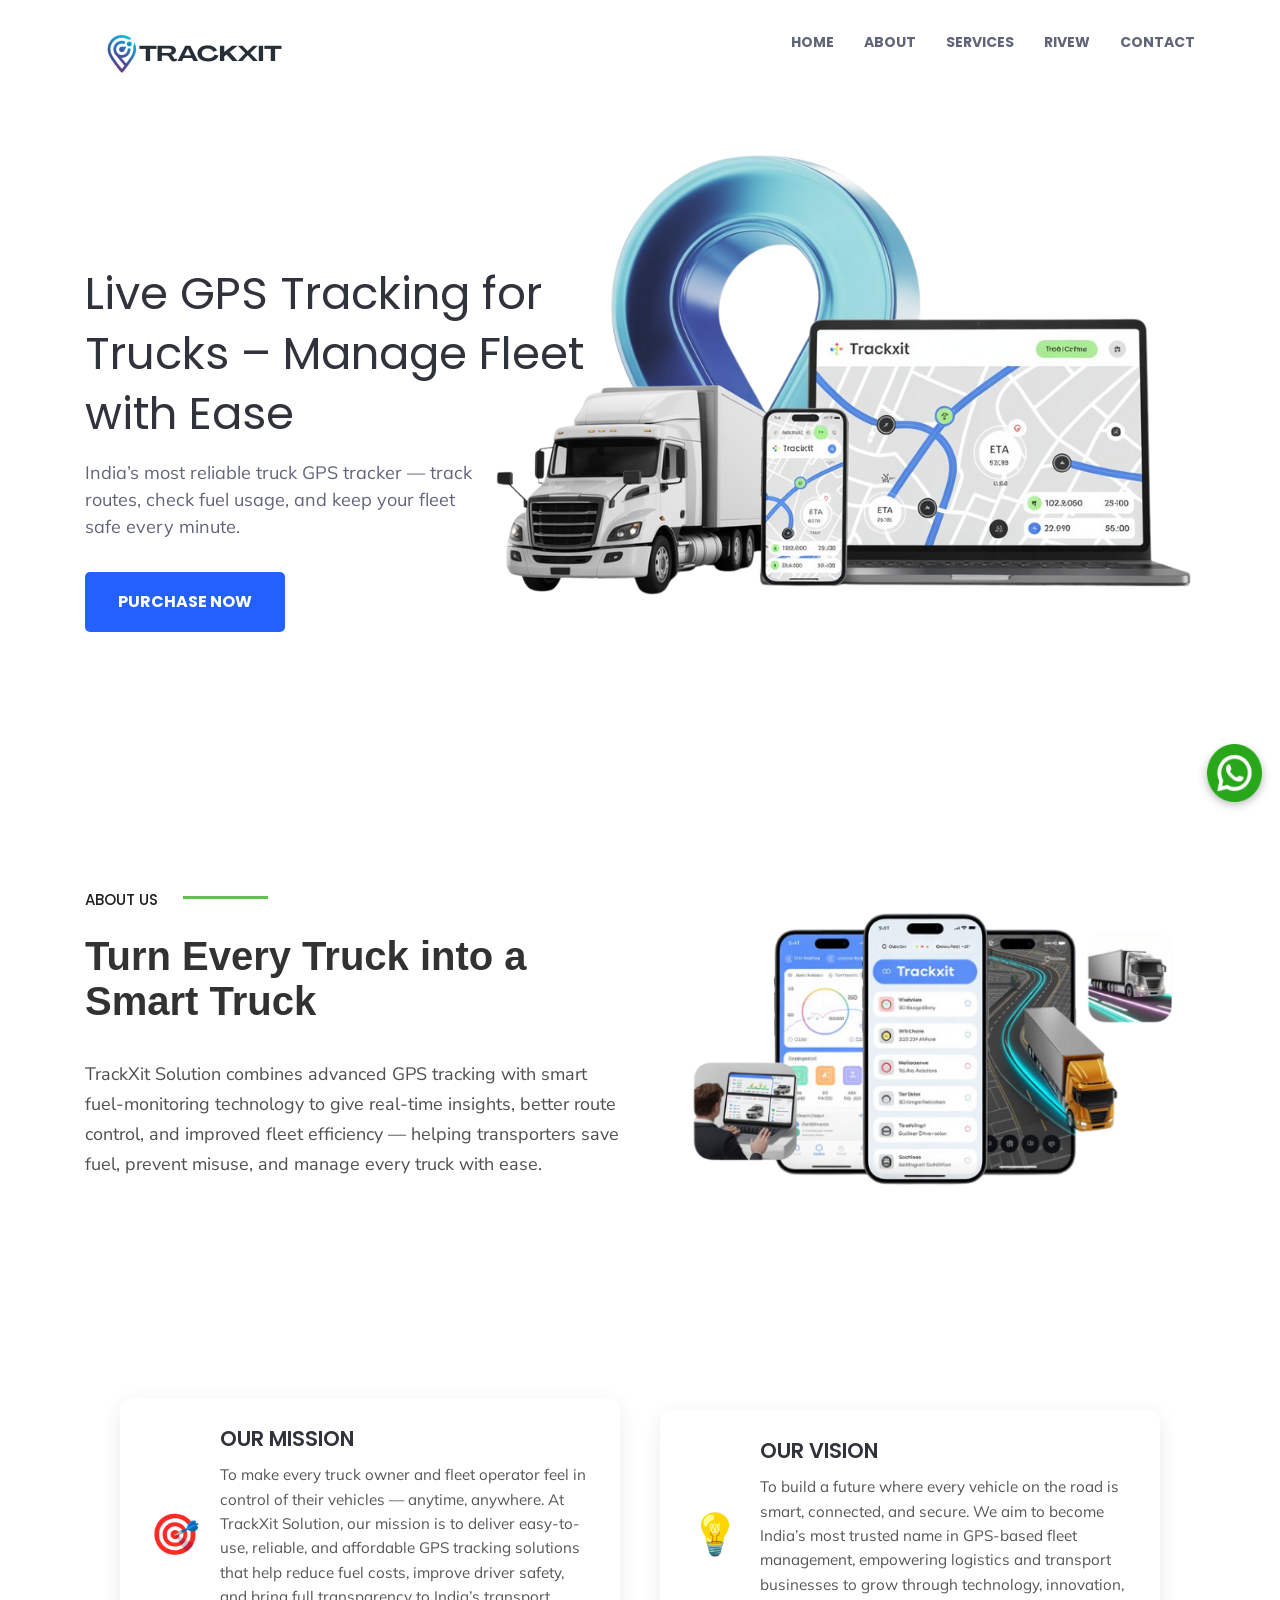
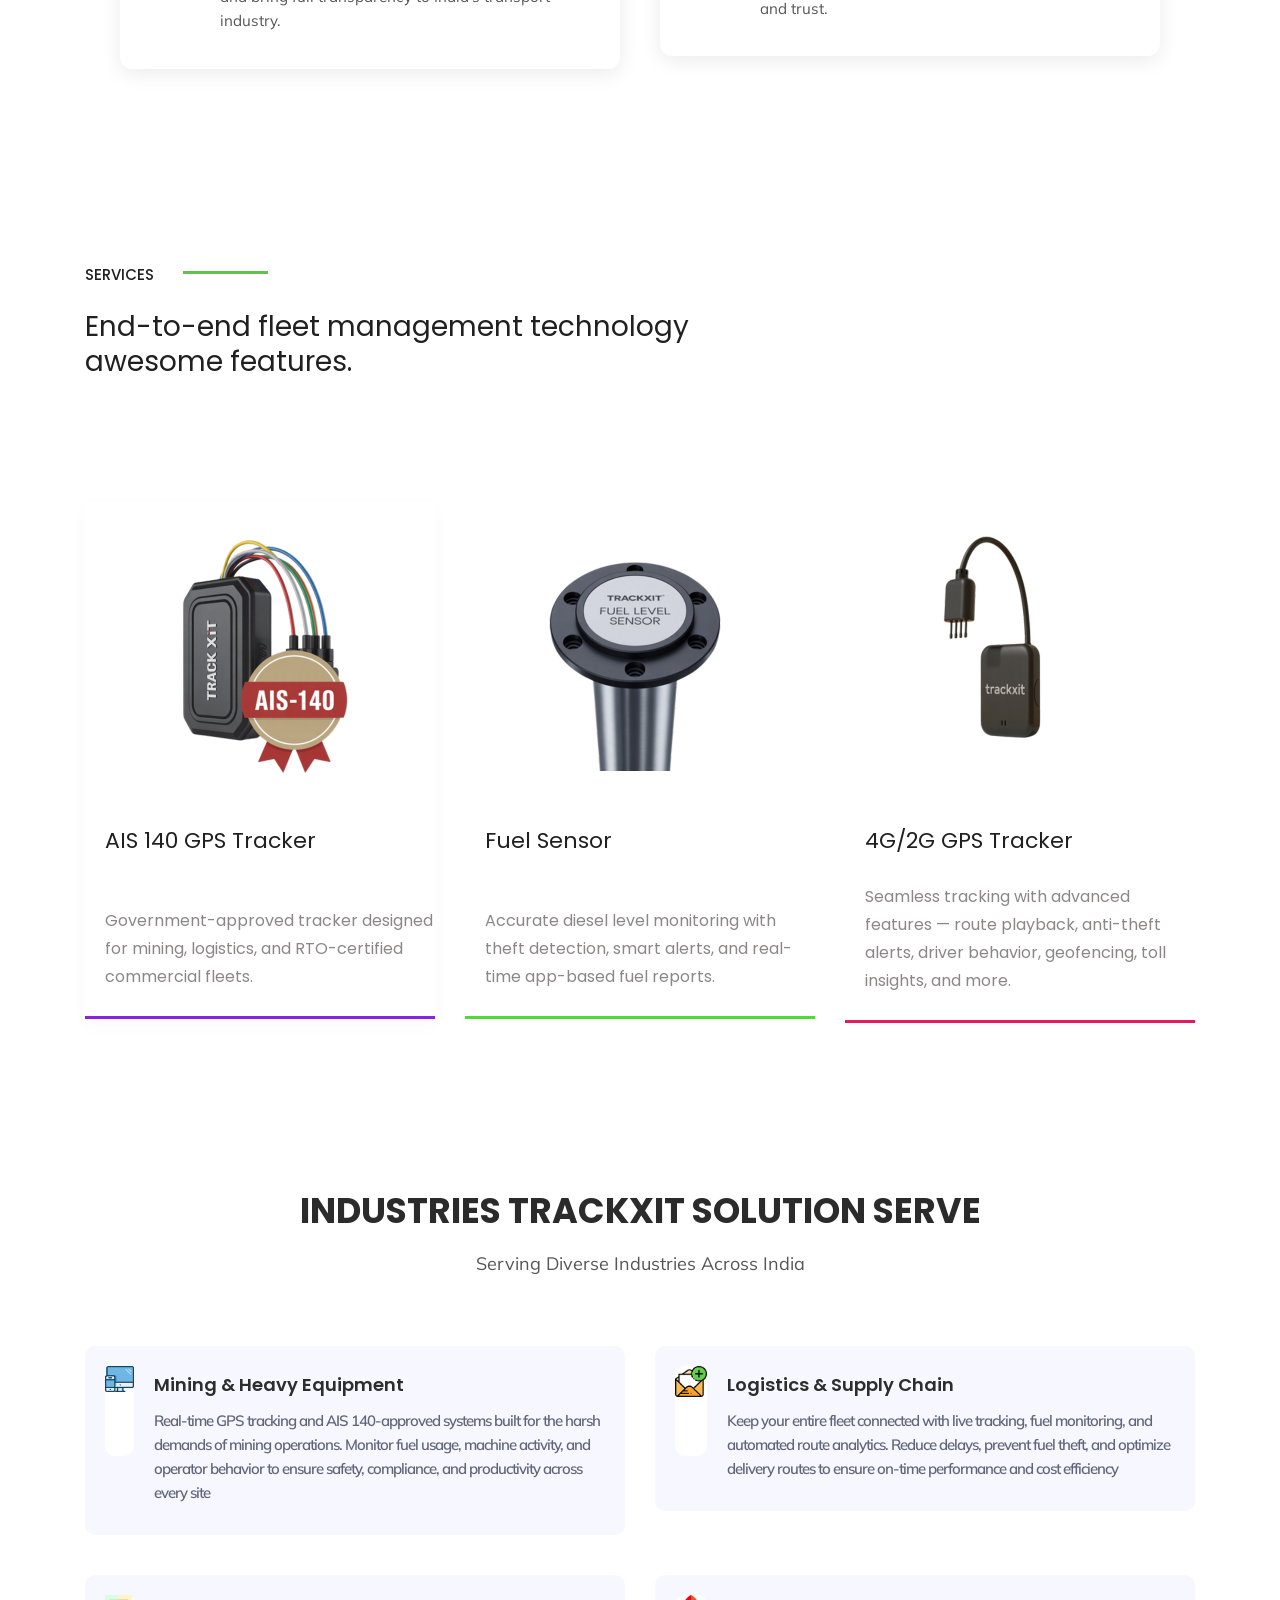
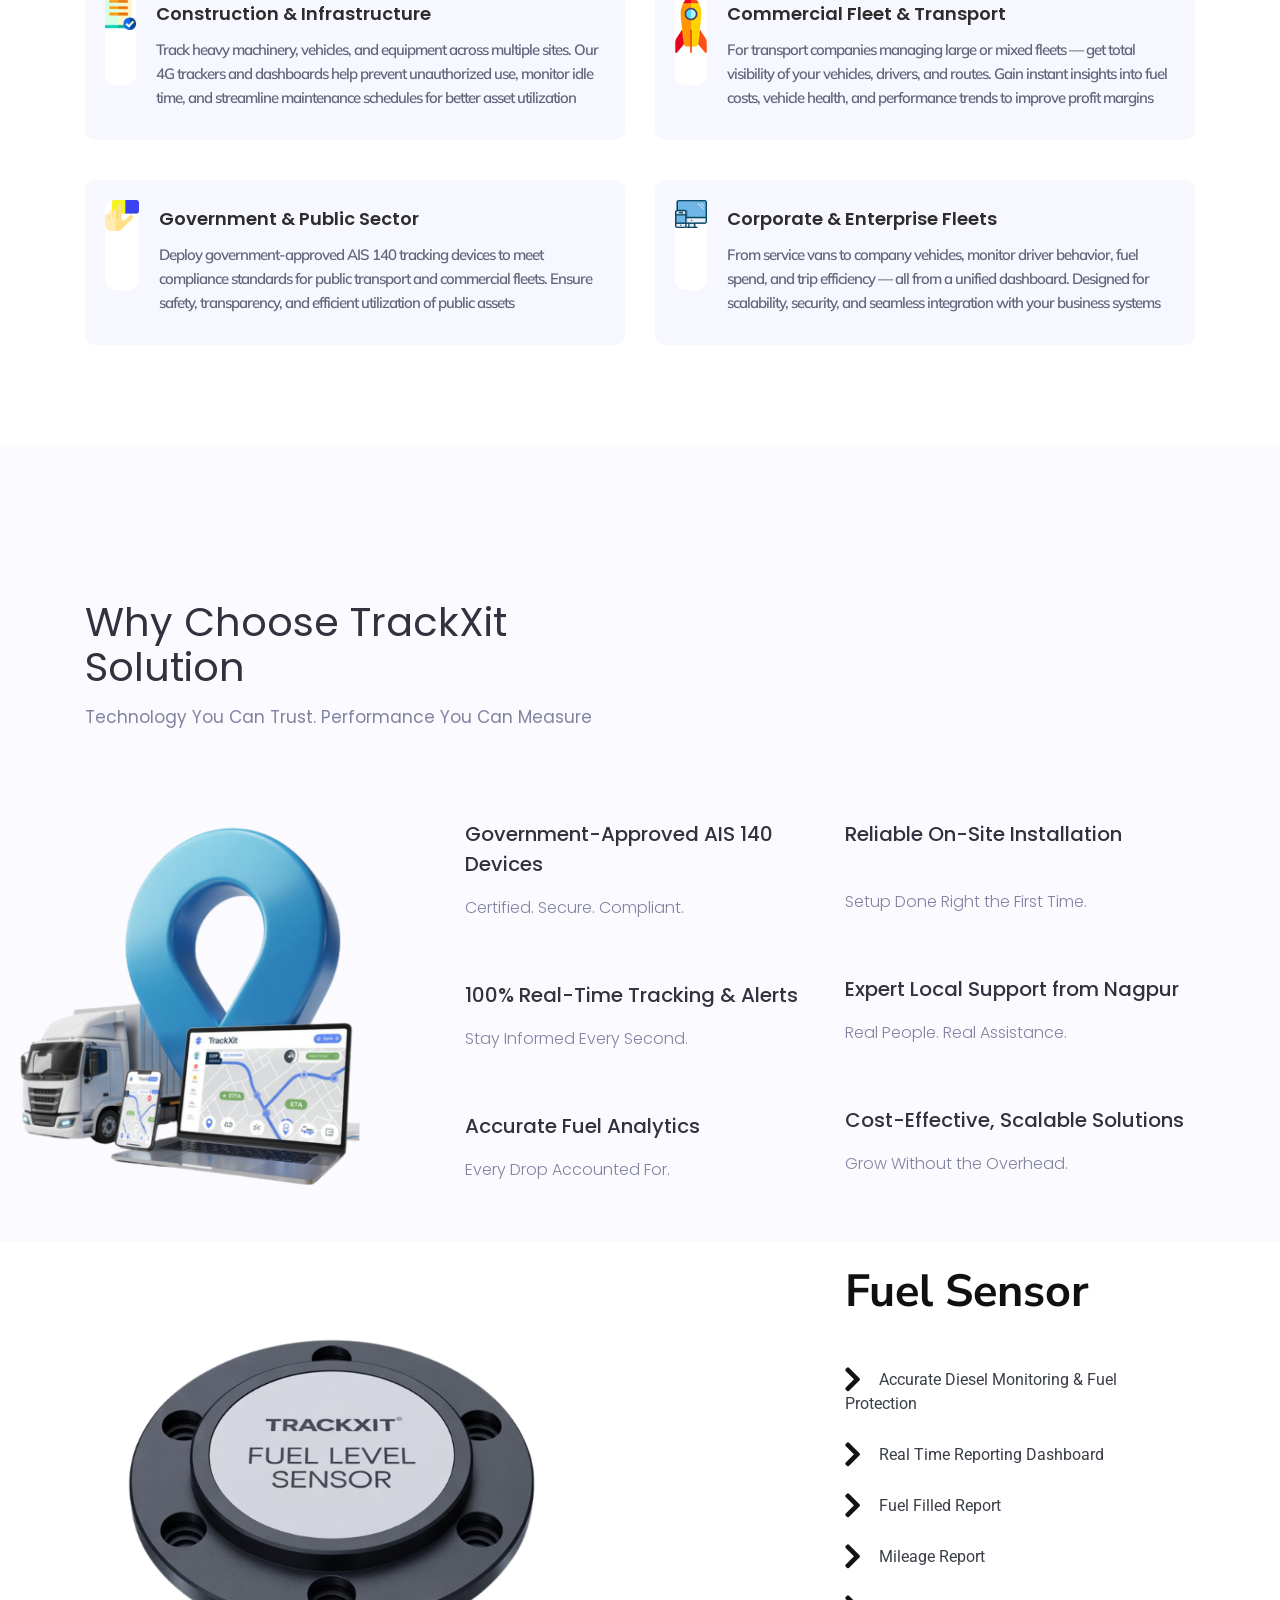
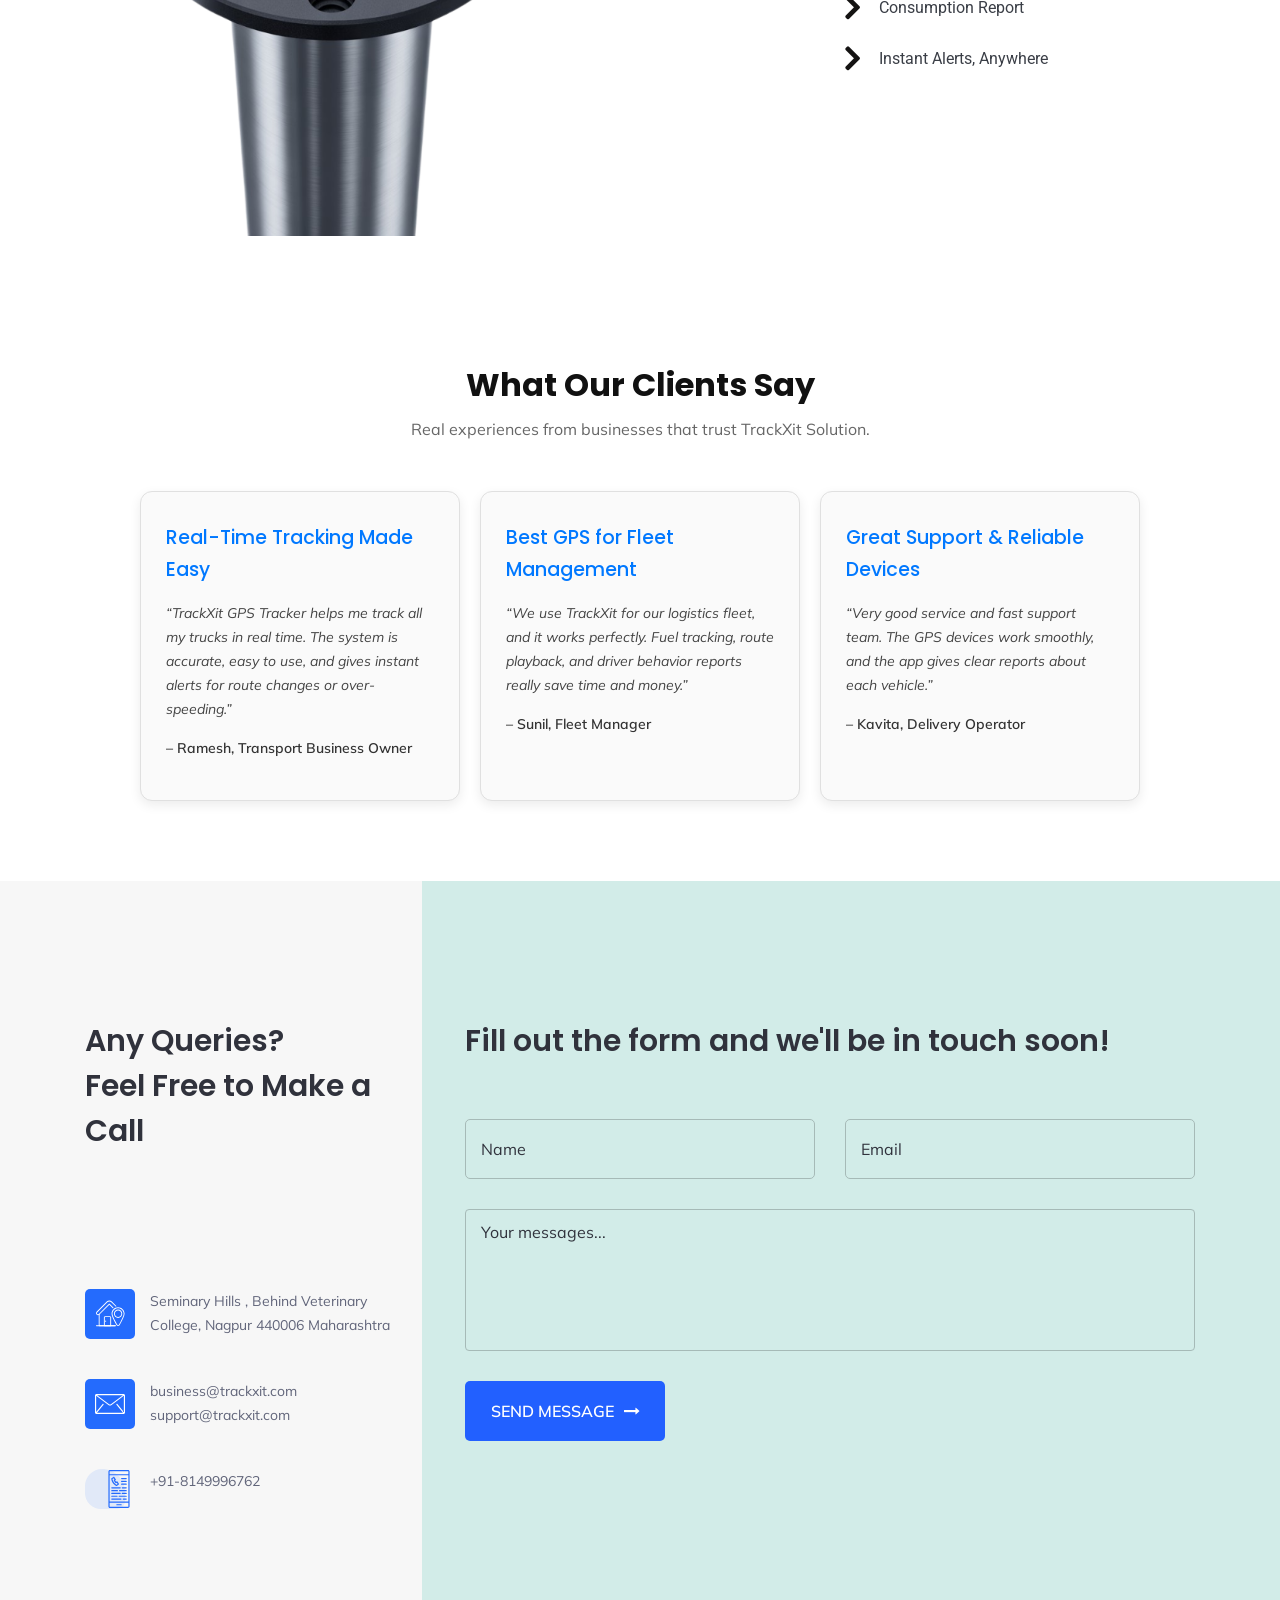
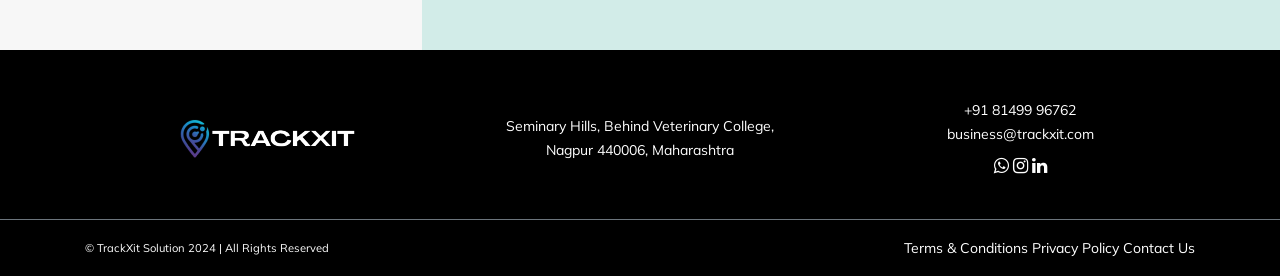
==== commit 9af9159f: "Fix login bug and update" ====
--- a/index.html
+++ b/index.html
@@ -20,9 +20,9 @@
 	<!-- This file contents all plugings CSS -->
 	<link rel="stylesheet" href="assets/css/theme-plugins.css">
 	<!-- Style CSS -->
-	<link rel="stylesheet" href="style.css">
+<link rel="stylesheet" href="/style.css">
 	<!-- Responsive CSS -->
-	<link rel="stylesheet" href="assets/css/responsive.css">
+<link rel="stylesheet" href="/assets/css/responsive.css">
 </head>
 
 <body>
@@ -505,11 +505,10 @@
 
 		<!-- WhatsApp Floating Button -->
 		<a href="https://wa.me/918149996762" class="whatsapp-float" target="_blank" aria-label="Chat on WhatsApp">
-			<img src="https://upload.wikimedia.org/wikipedia/commons/6/6b/WhatsApp.svg" class="whatsapp-icon"
+			<img src="assets/img/contact/whatsapp.png" class="whatsapp-icon"
 				alt="WhatsApp">
 		</a>
 
-	<!-- End Wrapper -->
 	<!-- all js here -->
 	<!-- jquery latest version -->
 	<script src="assets/js/vendor/jquery-2.2.1.min.js"></script>
--- a/style.css
+++ b/style.css
@@ -3560,7 +3560,6 @@
     display: inline-block;
     font-family: 'Poppins', sans-serif;
     padding-left: 30px;
-    padding-=t: ;
     box-shadow: 0px 6px 57px 0px rgba(17, 5, 35, 0.34);
     margin-bottom: 30px;
 }
@@ -4732,7 +4731,7 @@
     position: fixed;
     bottom: 100px;
     right: 18px;
-    background-color: #25D366;
+    /* background-color: #25D366; */
     width: 55px;
     height: 55px;
     border-radius: 50%;
@@ -4749,8 +4748,8 @@
 }
 
 .whatsapp-icon {
-    width: 32px;
-    height: 32px;
+    width: 63px;
+    height: 58px;
 }
 
 @media (max-width: 600px) {
@@ -4762,7 +4761,51 @@
     }
 
     .whatsapp-icon {
-        width: 28px;
-        height: 28px;
+        width: 63px;
+        height: 58px;
+    }
+}
+
+/*=== Responsive code of industries we serve ===*/
+/* ==== RESPONSIVE FIX FOR INDUSTRIES SECTION ==== */
+.prev-freure-single {
+    height: auto !important;
+    padding: 20px !important;
+    display: flex !important;
+    align-items: flex-start;
+    gap: 20px;
+}
+
+/* Image box */
+.prev-freure-img {
+    position: relative !important;
+    width: 90px !important;
+    height: 90px !important;
+    left: 0 !important;
+    top: 0 !important;
+    margin-bottom: 10px;
+}
+
+.prev-freure-img img {
+    margin: 0 !important;
+    width: 100% !important;
+    height: auto !important;
+}
+
+/* Text box */
+.prev-freure-content {
+    padding: 0 !important;
+}
+
+/* Mobile layout */
+@media (max-width: 768px) {
+    .prev-freure-single {
+        flex-direction: column;
+        text-align: center;
+    }
+
+    .prev-freure-img {
+        margin-left: auto !important;
+        margin-right: auto !important;
     }
 }
